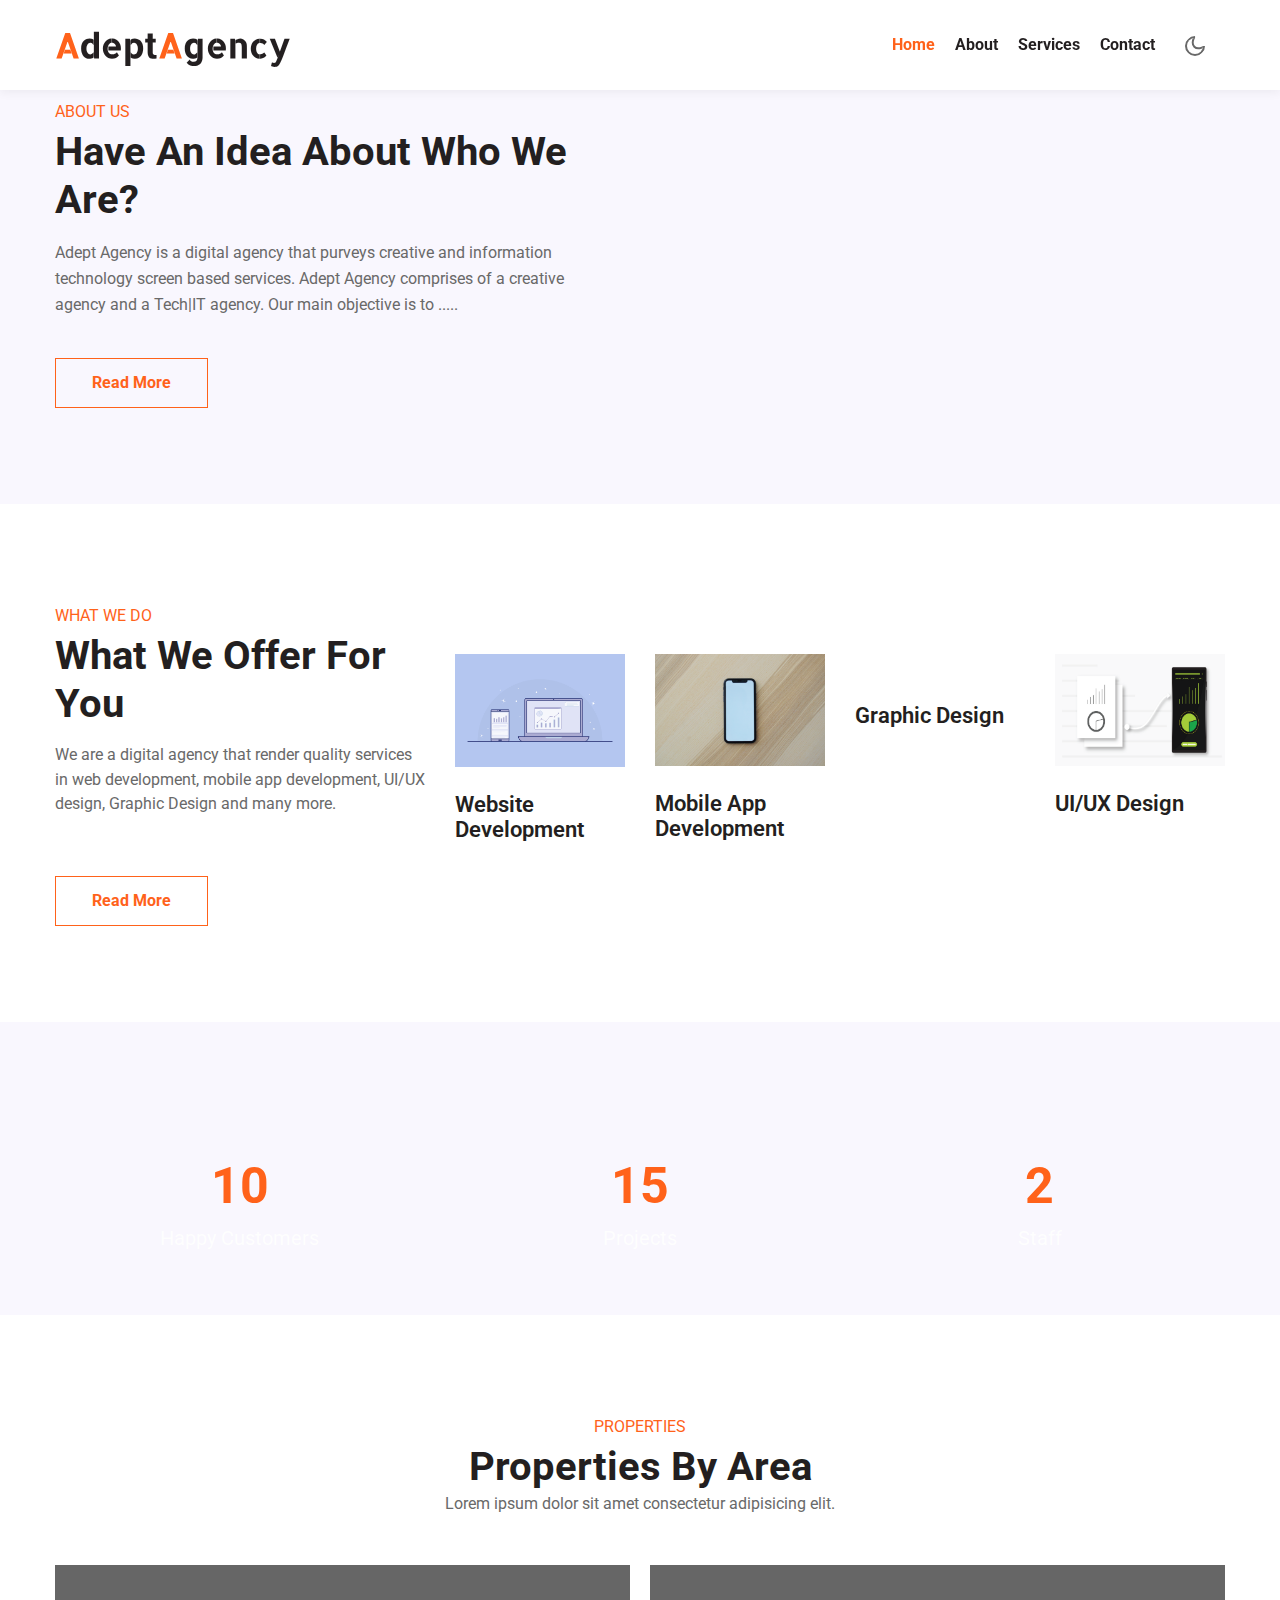
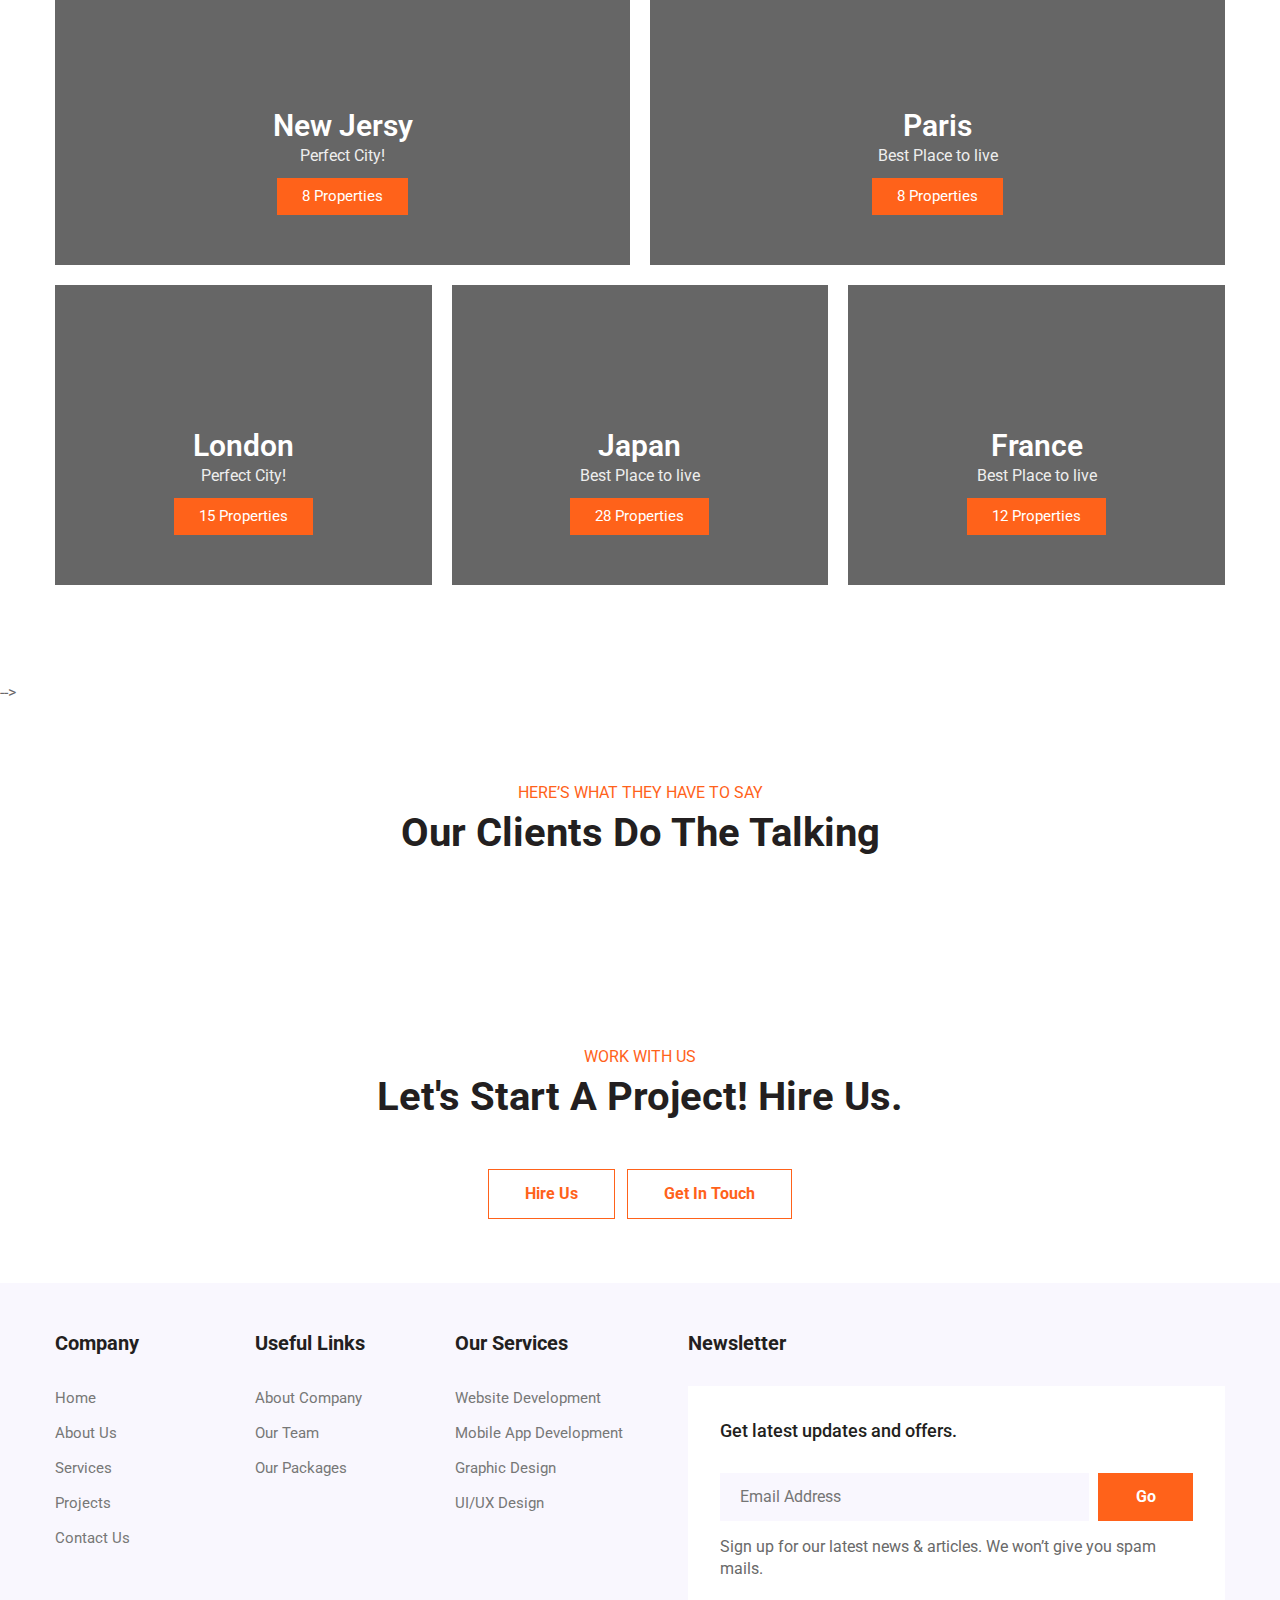
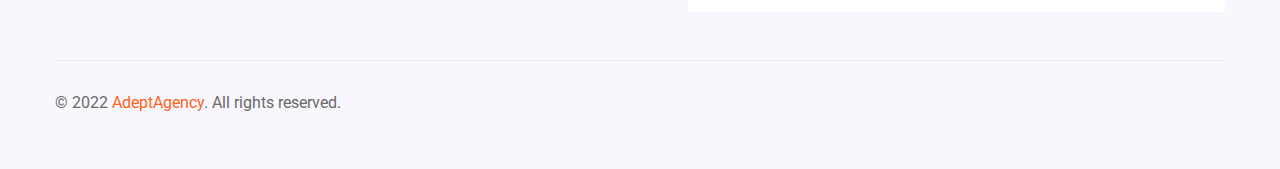
==== index.html @ 62097766 "Home page worked on" ====
<!--
Author: W3layouts
Author URL: http://w3layouts.com
-->
<!doctype html>
<html lang="en">

<head>
  <!-- Required meta tags -->
  <meta charset="utf-8">
  <meta name="viewport" content="width=device-width, initial-scale=1, shrink-to-fit=no">
  <title>Adept Agency | Home</title>
  <!-- google fonts -->
  <link href="//fonts.googleapis.com/css2?family=Roboto:wght@300;400;700&display=swap" rel="stylesheet">
  <link href="//fonts.googleapis.com/css2?family=Allerta+Stencil&display=swap" rel="stylesheet">
  <!-- google fonts -->
  <!-- Template CSS -->
  <link rel="stylesheet" href="assets/css/style-starter.css">
  <!-- Template CSS -->
  <link rel="stylesheet" href="./assets/css/custom-styles.css">
</head>

<body>
  <!--header-->
  <header id="site-header" class="fixed-top">
    <div class="container">
      <nav class="navbar navbar-expand-lg stroke">
        <h1><a class="navbar-brand mr-lg-5" href="index.html">
            <span>A</span>dept<span>A</span>gency
          </a></h1>
        <!-- if logo is image enable this   
      <a class="navbar-brand" href="#index.html">
          <img src="image-path" alt="Your logo" title="Your logo" style="height:35px;" />
      </a> -->
        <button class="navbar-toggler  collapsed bg-gradient" type="button" data-toggle="collapse"
          data-target="#navbarTogglerDemo02" aria-controls="navbarTogglerDemo02" aria-expanded="false"
          aria-label="Toggle navigation">
          <span class="navbar-toggler-icon fa icon-expand fa-bars"></span>
          <span class="navbar-toggler-icon fa icon-close fa-times"></span>
          </span>
        </button>

        <div class="collapse navbar-collapse" id="navbarTogglerDemo02">
          <ul class="navbar-nav ml-auto">
            <li class="nav-item active">
              <a class="nav-link" href="index.html">Home <span class="sr-only">(current)</span></a>
            </li>
            <li class="nav-item">
              <a class="nav-link" href="about.html">About</a>
            </li>
            <li class="nav-item">
              <a class="nav-link" href="services.html">Services</a>
            </li>

            <li class="nav-item">
              <a class="nav-link" href="contact.html">Contact</a>
            </li>
          </ul>
        </div>
        <!-- toggle switch for light and dark theme -->
        <div class="mobile-position">
          <nav class="navigation">
            <div class="theme-switch-wrapper">
              <label class="theme-switch" for="checkbox">
                <input type="checkbox" id="checkbox">
                <div class="mode-container">
                  <i class="gg-sun"></i>
                  <i class="gg-moon"></i>
                </div>
              </label>
            </div>
          </nav>
        </div>
        <!-- //toggle switch for light and dark theme -->
      </nav>
    </div>
  </header>
  <!-- //header -->
  <!-- main-slider -->
  <section class="w3l-main-slider" id="home">
    <div class="companies20-content">
      <div class="owl-one owl-carousel owl-theme">
        <div class="item">
          <li>
            <div class="slider-info banner-view bg bg2">
              <div class="banner-info">
                <div class="container">
                  <div class="banner-info-bg text-left">
                    <p>Quality Products</p>
                    <h5>Progressive spaces for a better living</h5>
                    <a href="about.html" class="btn btn-white">Read More</a>
                  </div>
                </div>
              </div>
              <div class="banhny-w3grids">
                <div class="banhny-w3grids-1">
                  <h4 class="number-b">1</h4>
                </div>
                <div class="banhny-w3grids-1">
                  <h4><a href="#" class="hnys-title">The better way to meet your business needs.</a></h4>
                </div>
              </div>
            </div>
          </li>
        </div>
        <div class="item">
          <li>
            <div class="slider-info  banner-view banner-top1 bg bg2">
              <div class="banner-info">
                <div class="container">
                  <div class="banner-info-bg text-left">
                    <p>Dream Home</p>
                    <h5>Everyone Deserves The Best Of Technology Services</h5>
                    <a href="about.html" class="btn btn-white">Read More</a>
                  </div>
                </div>
              </div>
              <div class="banhny-w3grids">
                <div class="banhny-w3grids-1">
                  <h4 class="number-b">2</h4>
                </div>
                <div class="banhny-w3grids-1">
                  <h4><a href="#" class="hnys-title">The Only Realtor You Will Ever Want.</a></h4>
                </div>
              </div>
            </div>
          </li>
        </div>
        <div class="item">
          <li>
            <div class="slider-info banner-view banner-top2 bg bg2">
              <div class="banner-info">
                <div class="container">
                  <div class="banner-info-bg text-left">
                    <p>Better living</p>
                    <h5>Progressive spaces for a better living</h5>
                    <a href="about.html" class="btn btn-white">Read More</a>
                  </div>
                </div>
              </div>
              <div class="banhny-w3grids">
                <div class="banhny-w3grids-1">
                  <h4 class="number-b">3</h4>
                </div>
                <div class="banhny-w3grids-1">
                  <h4><a href="#" class="hnys-title">Service You Deserve. People You Trust.</a></h4>
                </div>
              </div>
            </div>
          </li>
        </div>
        <div class="item">
          <li>
            <div class="slider-info banner-view banner-top3 bg bg2">
              <div class="banner-info">
                <div class="container">
                  <div class="banner-info-bg text-left">
                    <p>Dream Home</p>
                    <h5>Everyone Deserves the Opportunity of Home</h5>
                    <a href="about.html" class="btn btn-white">Read More</a>
                  </div>
                </div>
              </div>
              <div class="banhny-w3grids">
                <div class="banhny-w3grids-1">
                  <h4 class="number-b">4</h4>
                </div>
                <div class="banhny-w3grids-1">
                  <h4><a href="#" class="hnys-title">The better way to buy real estate.</a></h4>
                </div>
              </div>
            </div>
          </li>
        </div>


      </div>
      <a href="#about" scroll="scroll">
        <div class="arrow">
          <span></span>
          <span></span>
          <span></span>
        </div>
      </a>
    </div>
  </section>
  <!-- /main-slider -->
  <!--/grids-->
  <section class="w3l-grids-3 py-5" id="about">
    <div class="container py-md-5">
      <div class="row bottom-ab-grids align-items-center">
        <div class="col-lg-6 bottom-ab-left pr-lg-5">
          <h6 class="sub-title">About Us</h6>
          <h3 class="hny-title">
            Have an idea about who we are?
          </h3>
          <p class="my-3 pr-lg-4">Adept Agency is a digital agency that purveys creative and information technology screen based services. Adept Agency comprises of a creative agency and a Tech|IT agency. Our main objective is to .....</p>
          <a href="about.html" class="btn btn-style btn-secondary mt-4">Read More</a>
        </div>
        <div class="col-lg-6 bottom-ab-right mt-lg-0 mt-5">
          <img src="assets/images/about-images/about-us.jpg" class="img-fluid" alt="">
        </div>
      </div>
    </div>
  </section>
  <!--//grids-->
  <!--/services-->
  <section class="w3l-services1">
    <div id="content-with-photo4-block" class="py-5">
      <div class="container py-md-5">
        <div class="cwp4-two row">
          <div class="cwp4-text col-lg-4 mb-lg-0 mb-5">
            <h6 class="sub-title">what We Do</h6>
            <h3 class="hny-title">What We Offer for You</h3>
            <p>
              We are a digital agency that render quality services in web development, mobile app development, UI/UX design, Graphic Design and many more.
            </p>
            <a href="about.html" class="btn btn-style mt-lg-4 mt-2">Read More</a>
          </div>
          <div class="cwp4-text col-lg-8 mb-lg-0 mb-5">
            <div class="row">
              <div class="cwp4-image col-md-6 col-lg-3">
                <div class="grids4-info">
                  <a href="#"><img src="assets/images/services-images/web-dev.png" class="img-fluid" alt=""></a>
                  <div class="info-bg">
                    <h5><a href="#">Website Development</a></h5>
                  </div>
              </div>
            </div>
            <div class="cwp4-image col-md-6 col-lg-3">
              <div class="grids4-info">
                <a href="#"><img src="assets/images/services-images/mobile-app.jpg" class="img-fluid" alt=""></a>
                <div class="info-bg">
                  <h5><a href="#">Mobile App Development</a></h5>
                </div>
              </div>
            </div>

            <div class="cwp4-image col-md-6 col-lg-3">
              <div class="grids4-info">
                <a href="#"><img src="assets/images/services-images/graphic-desgn.jpg" class="img-fluid" alt=""></a>
                <div class="info-bg">
                  <h5><a href="#">Graphic Design</a></h5>
                </div>
            </div>
            </div>
            <div class="cwp4-image col-md-6 col-lg-3">
              <div class="grids4-info">
                <a href="#"><img src="assets/images/services-images/ui-ux.png" class="img-fluid" alt=""></a>
                <div class="info-bg">
                  <h5><a href="#">UI/UX Design</a></h5>
                </div>
              </div>
            </div>
            </div>
          </div>
        </div>
      </div>
    </div>
  </section>
  <!--//services-->
    <!-- stats -->
    <section class="w3l-stats py-5 container-bg" id="stats">
      <div class="gallery-inner container py-lg-0 py-3">
        <div class="row">
          <div class="col-xs-12 col-sm-4 my-3 stats_info counter_grid text-center">
            <span class="fa fa-smile-o"></span>
            <p class="counter">10</p>
            <h4 style="color: #fff;">Happy Customers</h4>
          </div>
          <a href="projects.html" class="col-xs-12 col-sm-4 my-3 stats_info counter_grid1 text-center" style="display: block;">
            <span class="fa fa-database"></span>
            <p class="counter">15</p>
            <h4 style="color: #fff;">Projects</h4>
          </a>
          <a href="#team" class="col-xs-12 col-sm-4 my-3 stats_info counter_grid text-center staff-link">
            <span class="fa fa-users"></span>
            <p class="counter">2</p>
            <h4 style="color: #fff;">Staff</h4>
          </a>
        </div>
      </div>
    </section>
    <!-- //stats -->

  <!--/grids2-->
  <section class="w3l-how-grids-3 py-5" id="how">
    <div class="container py-md-5">
      <div class="w3l-header mb-md-5 mb-4 text-center">
        <h6 class="sub-title">Properties</h6>
        <h3 class="hny-title">Properties By Area</h3>
        <p class="">Lorem ipsum dolor sit amet consectetur adipisicing elit.</p>
      </div>
      <div class="d-grid grid-col-2 grid-element-9">
        <div class="left-grid-ele-9 grid-bg1">
          <div class="sub-wid-grid-9">
            <h4 class="text-grid-9"><a href="#">New Jersy</a></h4>
            <p class="sub-para">Perfect City!</p>
            <span>8 properties</span>
          </div>
        </div>
        <div class="left-grid-ele-9 grid-bg2">
          <div class="sub-wid-grid-9">
            <h4 class="text-grid-9"><a href="#">Paris</a></h4>
            <p class="sub-para">Best Place to live</p>
            <span>8 properties</span>
          </div>
        </div>
      </div>
      <div class="d-grid grid-col-3 grid-element-9 margin-top">
        <div class="left-grid-ele-9 grid-bg3">
          <div class="sub-wid-grid-9">
            <h4 class="text-grid-9"><a href="#">London</a></h4>
            <p class="sub-para">Perfect City!</p>
            <span>15 properties</span>
          </div>
        </div>
        <div class="left-grid-ele-9 grid-bg4">
          <div class="sub-wid-grid-9">
            <h4 class="text-grid-9"><a href="#">Japan</a></h4>
            <p class="sub-para">Best Place to live</p>
            <span>28 properties</span>
          </div>
        </div>
        <div class="left-grid-ele-9 grid-bg5">
          <div class="sub-wid-grid-9">
            <h4 class="text-grid-9"><a href="#">France</a></h4>
            <p class="sub-para">Best Place to live</p>
            <span>12 properties</span>
          </div>
        </div>
      </div>
    </div>
  </section> -->
  <!--//grids2-->

  <!-- testimonials -->
  <section class="w3l-clients" id="clients">
    <!-- /grids -->
    <div class="cusrtomer-layout py-5">
      <div class="container py-lg-4 py-md-3 pb-lg-0">
        <div class="heading text-center mx-auto">
          <h6 class="sub-title text-center">Here’s what they have to say</h6>
          <h3 class="hny-title mb-md-5 mb-4">our clients do the talking</h3>
        </div>
        <!-- /grids -->
        <div class="testimonial-width mt-5">
          <div id="owl-demo1" class="owl-two owl-carousel owl-theme">
            <div class="item">
              <div class="testimonial-content">
                <div class="testimonial">
                  <blockquote>
                    <span class="fa fa-quote-left" aria-hidden="true"></span>
                    Lorem ipsum dolor sit amet consectetur adipisicing elit. Velit beatae integer sit amet .Nulla ex nunc, interdum nec egestas nec, dapibus ac mauris. Vivamus id tempor nisl.
                  </blockquote>
                  <div class="testi-des">
                    <div class="test-img"><img src="assets/images/avatar.png" class="img-fluid" alt="client-img">
                    </div>
                    <div class="peopl align-self">
                      <h3>Michael Gyesie</h3>
                      <p class="indentity">London, UK</p>
                    </div>
                  </div>
                </div>
              </div>
            </div>
            <div class="item">
              <div class="testimonial-content">
                <div class="testimonial">
                  <blockquote>
                    <span class="fa fa-quote-left" aria-hidden="true"></span>
                    Lorem ipsum dolor sit amet consectetur adipisicing elit. Velit beatae integer sit amet .Nulla ex nunc, interdum nec egestas nec, dapibus ac mauris. Vivamus id tempor nisl.
                  </blockquote>
                  <div class="testi-des">
                    <div class="test-img"><img src="assets/images/avatar.png" class="img-fluid" alt="client-img">
                    </div>
                    <div class="peopl align-self">
                      <h3>Helina Plantain</h3>
                      <p class="indentity">Takoradi</p>
                    </div>
                  </div>
                </div>
              </div>
            </div>
            <div class="item">
              <div class="testimonial-content">
                <div class="testimonial">
                  <blockquote>
                    <span class="fa fa-quote-left" aria-hidden="true"></span>
                    Lorem ipsum dolor sit amet consectetur adipisicing elit. Velit beatae integer sit amet .Nulla ex nunc, interdum nec egestas nec, dapibus ac mauris. Vivamus id tempor nisl.
                  </blockquote>
                  <div class="testi-des">
                    <div class="test-img"><img src="assets/images/avatar.png" class="img-fluid" alt="client-img">
                    </div>
                    <div class="peopl align-self">
                      <h3>Semi Conductors</h3>
                      <p class="indentity">Somewhere</p>
                    </div>
                  </div>
                </div>
              </div>
            </div>
            <div class="item">
              <div class="testimonial-content">
                <div class="testimonial">
                  <blockquote>
                    <span class="fa fa-quote-left" aria-hidden="true"></span>
                    Lorem ipsum dolor sit amet consectetur adipisicing elit. Velit beatae integer sit amet .Nulla ex nunc, interdum nec egestas nec, dapibus ac mauris. Vivamus id tempor nisl.
                  </blockquote>
                  <div class="testi-des">
                    <div class="test-img"><img src="assets/images/avatar.png" class="img-fluid" alt="client-img">
                    </div>
                    <div class="peopl align-self">
                      <h3>T-Blaze</h3>
                      <p class="indentity">Accra</p>
                    </div>
                  </div>
                </div>
              </div>
            </div>
            <div class="item">
              <div class="testimonial-content">
                <div class="testimonial">
                  <blockquote>
                    <span class="fa fa-quote-left" aria-hidden="true"></span>
                    Lorem ipsum dolor sit amet consectetur adipisicing elit. Velit beatae integer sit amet .Nulla ex nunc, interdum nec egestas nec, dapibus ac mauris. Vivamus id tempor nisl.
                  </blockquote>
                  <div class="testi-des">
                    <div class="test-img"><img src="assets/images/avatar.png" class="img-fluid" alt="client-img">
                    </div>
                    <div class="peopl align-self">
                      <h3>Francis Owusu</h3>
                      <p class="indentity">Takoradi</p>
                    </div>
                  </div>
                </div>
              </div>
            </div>
            <div class="item">
              <div class="testimonial-content">
                <div class="testimonial">
                  <blockquote>
                    <span class="fa fa-quote-left" aria-hidden="true"></span>
                    Lorem ipsum dolor sit amet consectetur adipisicing elit. Velit beatae integer sit amet .Nulla ex nunc, interdum nec egestas nec, dapibus ac mauris. Vivamus id tempor nisl.
                  </blockquote>
                  <div class="testi-des">
                    <div class="test-img"><img src="assets/images/avatar.png" class="img-fluid" alt="client-img">
                    </div>
                    <div class="peopl align-self">
                      <h3>Jeffery Obeng</h3>
                      <p class="indentity">Kumasi</p>
                    </div>
                  </div>
                </div>
              </div>
            </div>

          </div>
        </div>
      </div>
      <!-- /grids -->
    </div>
    <!-- //grids -->
  </section>
  <!-- //testimonials -->

  <!--/get -->
  <section class="w3l-grid-quote text-center py-5">
    <div class="container py-3">
      <h6 class="sub-title text-center">Work With Us</h6>
      <h3 class="hny-title mb-md-5 mb-4">Let's start a Project! Hire Us.</h3>
      <a href="contact.html" class="btn btn-style btn-primary mr-2">Hire Us</a>
      <a href="contact.html" class="btn btn-style btn-outline-primary">Get in touch</a>
    </div>
  </section>
  <!--//get -->
  <!--/w3l-footer-29-main-->
  <footer>
    <!-- footer -->
    <section class="w3l-footer">
      <div class="w3l-footer-16-main py-5">
        <div class="container">
          <div class="row">
            <div class="col-lg-6 column">
              <div class="row">
                <div class="col-md-4 column">
                  <h3>Company</h3>
                  <ul class="footer-gd-16">
                    <li><a href="index.html">Home</a></li>
                    <li><a href="about.html">About Us</a></li>
                    <li><a href="services.html">Services</a></li>
                    <li><a href="projects.html">Projects</a></li>
                    <li><a href="contact.html">Contact Us</a></li>
                  </ul>
                </div>
                <div class="col-md-4 column mt-md-0 mt-4">
                  <h3>Useful Links</h3>
                  <ul class="footer-gd-16">
                    <li><a href="about.html">About Company</a></li>
                    <li><a href="about.html">Our Team</a></li>
                    <li><a href="services.html">Our Packages</a></li>
                  </ul>
                </div>
                <div class="col-md-4 column mt-md-0 mt-4">
                  <h3>Our Services</h3>
                  <ul class="footer-gd-16">
                    <li><a href="services.html">Website Development</a></li>
                    <li><a href="services.html">Mobile App Development</a></li>
                    <li><a href="services.html">Graphic Design</a></li>
                    <li><a href="services.html">UI/UX Design</a></li>
                  </ul>
                </div>
              </div>
            </div>
            <div class="col-lg-6 col-md-12 column pl-lg-5 column4 mt-lg-0 mt-5">
              <h3>Newsletter </h3>
              <div class="end-column">
                <h4>Get latest updates and offers.</h4>
                <form action="#" class="subscribe" method="post">
                  <input type="email" name="email" placeholder="Email Address" required="">
                  <button type="submit">Go</button>
                </form>
                <p>Sign up for our latest news & articles. We won’t give you spam mails.</p>
              </div>
            </div>
          </div>
          <div class="d-flex below-section justify-content-between align-items-center pt-4 mt-5">
            <div class="columns text-lg-left text-center">
              <p>&copy; 2022 <a href="index.html" style="color: var(--primary-color);">AdeptAgency</a>. All rights reserved. 
              </p>
            </div>
            <div class="columns-2 mt-lg-0 mt-3">
              <ul class="social">
                <li><a href="#facebook"><span class="fa fa-facebook" aria-hidden="true"></span></a>
                </li>
                <li><a href="#linkedin"><span class="fa fa-linkedin" aria-hidden="true"></span></a>
                </li>
                <li><a href="#twitter"><span class="fa fa-twitter" aria-hidden="true"></span></a>
                </li>
                <li><a href="#google"><span class="fa fa-instagram" style="font-weight: bolder;" aria-hidden="true"></span></a>
                </li>
                <li><a href="#github"><span class="fa fa-whatsapp" style="font-weight: bolder;" aria-hidden="true"></span></a>
                </li>
              </ul>
            </div>
          </div>
        </div>
      </div>

      <!-- move top -->
      <button onclick="topFunction()" id="movetop" title="Go to top">
        <span class="fa fa-angle-up"></span>
      </button>
      <script>
        // When the user scrolls down 20px from the top of the document, show the button
        window.onscroll = function () {
          scrollFunction()
        };

        function scrollFunction() {
          if (document.body.scrollTop > 20 || document.documentElement.scrollTop > 20) {
            document.getElementById("movetop").style.display = "block";
          } else {
            document.getElementById("movetop").style.display = "none";
          }
        }

        // When the user clicks on the button, scroll to the top of the document
        function topFunction() {
          document.body.scrollTop = 0;
          document.documentElement.scrollTop = 0;
        }
      </script>
      <!-- //move top -->
      <script>
        $(function () {
          $('.navbar-toggler').click(function () {
            $('body').toggleClass('noscroll');
          })
        });
      </script>
    </section>
    <!-- //footer -->
  </footer>
  <!--//w3l-footer-29-main-->
  <!-- Template JavaScript -->
  <script src="assets/js/jquery-3.3.1.min.js"></script>
  <script src="assets/js/theme-change.js"></script>
  <script src="assets/js/owl.carousel.js"></script>
  <!-- script for banner slider-->
  <script>
    $(document).ready(function () {
      $('.owl-one').owlCarousel({
        loop: true,
        margin: 0,
        nav: false,
        responsiveClass: true,
        autoplay: true,
        autoplayTimeout: 5000,
        autoplaySpeed: 1000,
        autoplayHoverPause: false,
        responsive: {
          0: {
            items: 1,
            nav: false
          },
          480: {
            items: 1,
            nav: false
          },
          667: {
            items: 1,
            nav: true
          },
          1000: {
            items: 1,
            nav: true
          }
        }
      })
    })
  </script>
  <!-- //script -->
  <!-- script for tesimonials carousel slider -->
  <script>
    $(document).ready(function () {
      $("#owl-demo1").owlCarousel({
        loop: true,
        margin: 20,
        nav: false,
        responsiveClass: true,
        responsive: {
          0: {
            items: 1,
            nav: false
          },
          736: {
            items: 2,
            nav: false
          },
          1000: {
            items:2,
            nav: false,
            loop: true
          }
        }
      })
    })
  </script>
  <!-- //script for tesimonials carousel slider -->

  <!-- video popup -->
  <script src="assets/js/jquery.magnific-popup.min.js"></script>
  <script>
    $(document).ready(function () {
      $('.popup-with-zoom-anim').magnificPopup({
        type: 'inline',

        fixedContentPos: false,
        fixedBgPos: true,

        overflowY: 'auto',

        closeBtnInside: true,
        preloader: false,

        midClick: true,
        removalDelay: 300,
        mainClass: 'my-mfp-zoom-in'
      });

      $('.popup-with-move-anim').magnificPopup({
        type: 'inline',

        fixedContentPos: false,
        fixedBgPos: true,

        overflowY: 'auto',

        closeBtnInside: true,
        preloader: false,

        midClick: true,
        removalDelay: 300,
        mainClass: 'my-mfp-slide-bottom'
      });
    });
  </script>
  <!-- //video popup -->
  <!-- stats number counter-->
  <script src="assets/js/jquery.waypoints.min.js"></script>
  <script src="assets/js/jquery.countup.js"></script>
  <script>
    $('.counter').countUp();
  </script>
  <!-- //stats number counter -->
  <!--/MENU-JS-->
  <script>
    $(window).on("scroll", function () {
      var scroll = $(window).scrollTop();

      if (scroll >= 80) {
        $("#site-header").addClass("nav-fixed");
      } else {
        $("#site-header").removeClass("nav-fixed");
      }
    });

    //Main navigation Active Class Add Remove
    $(".navbar-toggler").on("click", function () {
      $("header").toggleClass("active");
    });
    $(document).on("ready", function () {
      if ($(window).width() > 991) {
        $("header").removeClass("active");
      }
      $(window).on("resize", function () {
        if ($(window).width() > 991) {
          $("header").removeClass("active");
        }
      });
    });
  </script>
  <!--//MENU-JS-->

  <script src="assets/js/bootstrap.min.js"></script>

</body>

</html>
---- assets/css/style-starter.css ----
/*--
Author: W3layouts
Author URL: http://w3layouts.com
--*/
@charset "UTF-8";

/*!
 * Bootstrap v4.4.1 (https://getbootstrap.com/)
 * Copyright 2011-2019 The Bootstrap Authors
 * Copyright 2011-2019 Twitter, Inc.
 * Licensed under MIT (https://github.com/twbs/bootstrap/blob/master/LICENSE)
 */
:root {
  --blue: #007bff;
  --indigo: #6610f2;
  --purple: #6f42c1;
  --pink: #e83e8c;
  --red: #dc3545;
  --orange: #fd7e14;
  --yellow: #ffc107;
  --green: #28a745;
  --teal: #20c997;
  --cyan: #17a2b8;
  --white: #fff;
  --gray: #6c757d;
  --gray-dark: #343a40;
  --primary: #011627;
  --secondary: #1fa12e;
  --success: #28a745;
  --info: #17a2b8;
  --warning: #ffc107;
  --danger: #dc3545;
  --light: #f8f9fa;
  --dark: #343a40;
  --breakpoint-xs: 0;
  --breakpoint-sm: 576px;
  --breakpoint-md: 768px;
  --breakpoint-lg: 992px;
  --breakpoint-xl: 1200px;
  --font-family-sans-serif: -apple-system, BlinkMacSystemFont, "Segoe UI",
    Roboto, "Helvetica Neue", Arial, "Noto Sans", sans-serif,
    "Apple Color Emoji", "Segoe UI Emoji", "Segoe UI Symbol", "Noto Color Emoji";
  --font-family-monospace: SFMono-Regular, Menlo, Monaco, Consolas,
    "Liberation Mono", "Courier New", monospace;
}

*,
*::before,
*::after {
  box-sizing: border-box;
}

html {
  font-family: "Roboto", sans-serif;
  line-height: 1.15;
  -webkit-text-size-adjust: 100%;
  -webkit-tap-highlight-color: rgba(0, 0, 0, 0);
}

article,
aside,
figcaption,
figure,
footer,
header,
hgroup,
main,
nav,
section {
  display: block;
}

body {
  margin: 0;
  font-family: -apple-system, BlinkMacSystemFont, "Segoe UI", Roboto,
    "Helvetica Neue", Arial, "Noto Sans", sans-serif, "Apple Color Emoji",
    "Segoe UI Emoji", "Segoe UI Symbol", "Noto Color Emoji";
  font-size: 1rem;
  font-weight: 400;
  line-height: 1.5;
  color: #212529;
  text-align: left;
  background-color: #fff;
}

[tabindex="-1"]:focus:not(:focus-visible) {
  outline: 0 !important;
}

hr {
  box-sizing: content-box;
  height: 0;
  overflow: visible;
}

h1,
h2,
h3,
h4,
h5,
h6 {
  margin-top: 0;
  margin-bottom: 0.5rem;
}

p {
  margin-top: 0;
  margin-bottom: 1rem;
}

abbr[title],
abbr[data-original-title] {
  text-decoration: underline;
  -webkit-text-decoration: underline dotted;
  text-decoration: underline dotted;
  cursor: help;
  border-bottom: 0;
  -webkit-text-decoration-skip-ink: none;
  text-decoration-skip-ink: none;
}

address {
  margin-bottom: 1rem;
  font-style: normal;
  line-height: inherit;
}

ol,
ul,
dl {
  margin-top: 0;
  margin-bottom: 1rem;
}

ol ol,
ul ul,
ol ul,
ul ol {
  margin-bottom: 0;
}

dt {
  font-weight: 700;
}

dd {
  margin-bottom: 0.5rem;
  margin-left: 0;
}

blockquote {
  margin: 0 0 1rem;
}

b,
strong {
  font-weight: bolder;
}

small {
  font-size: 80%;
}

sub,
sup {
  position: relative;
  font-size: 75%;
  line-height: 0;
  vertical-align: baseline;
}

sub {
  bottom: -0.25em;
}

sup {
  top: -0.5em;
}

a {
  color: #011627;
  text-decoration: none;
  background-color: transparent;
}

a:hover {
  color: #011627;
  text-decoration: underline;
}

a:not([href]) {
  color: inherit;
  text-decoration: none;
}

a:not([href]):hover {
  color: inherit;
  text-decoration: none;
}

pre,
code,
kbd,
samp {
  font-family: SFMono-Regular, Menlo, Monaco, Consolas, "Liberation Mono",
    "Courier New", monospace;
  font-size: 1em;
}

pre {
  margin-top: 0;
  margin-bottom: 1rem;
  overflow: auto;
}

figure {
  margin: 0 0 1rem;
}

img {
  vertical-align: middle;
  border-style: none;
}

svg {
  overflow: hidden;
  vertical-align: middle;
}

table {
  border-collapse: collapse;
}

caption {
  padding-top: 0.75rem;
  padding-bottom: 0.75rem;
  color: #6c757d;
  text-align: left;
  caption-side: bottom;
}

th {
  text-align: inherit;
}

label {
  display: inline-block;
  margin-bottom: 0.5rem;
}

button {
  border-radius: 0;
}

button:focus {
  outline: 1px dotted;
  outline: 5px auto -webkit-focus-ring-color;
}

input,
button,
select,
optgroup,
textarea {
  margin: 0;
  font-family: "Roboto", sans-serif;
  font-size: inherit;
  line-height: inherit;
}

button,
input {
  overflow: visible;
}

button,
select {
  text-transform: none;
}

select {
  word-wrap: normal;
}

button,
[type="button"],
[type="reset"],
[type="submit"] {
  -webkit-appearance: button;
}

button:not(:disabled),
[type="button"]:not(:disabled),
[type="reset"]:not(:disabled),
[type="submit"]:not(:disabled) {
  cursor: pointer;
}

button::-moz-focus-inner,
[type="button"]::-moz-focus-inner,
[type="reset"]::-moz-focus-inner,
[type="submit"]::-moz-focus-inner {
  padding: 0;
  border-style: none;
}

input[type="radio"],
input[type="checkbox"] {
  box-sizing: border-box;
  padding: 0;
}

input[type="date"],
input[type="time"],
input[type="datetime-local"],
input[type="month"] {
  -webkit-appearance: listbox;
}

textarea {
  overflow: auto;
  resize: vertical;
}

fieldset {
  min-width: 0;
  padding: 0;
  margin: 0;
  border: 0;
}

legend {
  display: block;
  width: 100%;
  max-width: 100%;
  padding: 0;
  margin-bottom: 0.5rem;
  font-size: 1.5rem;
  line-height: inherit;
  color: inherit;
  white-space: normal;
}

@media (max-width: 1200px) {
  legend {
    font-size: calc(1.275rem + 0.3vw);
  }
}

progress {
  vertical-align: baseline;
}

[type="number"]::-webkit-inner-spin-button,
[type="number"]::-webkit-outer-spin-button {
  height: auto;
}

[type="search"] {
  outline-offset: -2px;
  -webkit-appearance: none;
}

[type="search"]::-webkit-search-decoration {
  -webkit-appearance: none;
}

::-webkit-file-upload-button {
  font: inherit;
  -webkit-appearance: button;
}

output {
  display: inline-block;
}

summary {
  display: list-item;
  cursor: pointer;
}

template {
  display: none;
}

[hidden] {
  display: none !important;
}

h1,
h2,
h3,
h4,
h5,
h6,
.h1,
.h2,
.h3,
.h4,
.h5,
.h6 {
  margin-bottom: 0.5rem;
  font-weight: 500;
  line-height: 1.2;
}

h1,
.h1 {
  font-size: 2.5rem;
}

@media (max-width: 1200px) {
  h1,
  .h1 {
    font-size: calc(1.375rem + 1.5vw);
  }
}

h2,
.h2 {
  font-size: 2rem;
}

@media (max-width: 1200px) {
  h2,
  .h2 {
    font-size: calc(1.325rem + 0.9vw);
  }
}

h3,
.h3 {
  font-size: 1.75rem;
}

@media (max-width: 1200px) {
  h3,
  .h3 {
    font-size: calc(1.3rem + 0.6vw);
  }
}

h4,
.h4 {
  font-size: 1.5rem;
}

@media (max-width: 1200px) {
  h4,
  .h4 {
    font-size: calc(1.275rem + 0.3vw);
  }
}

h5,
.h5 {
  font-size: 1.25rem;
}

h6,
.h6 {
  font-size: 1rem;
}

.lead {
  font-size: 1.25rem;
  font-weight: 300;
}

.display-1 {
  font-size: 6rem;
  font-weight: 300;
  line-height: 1.2;
}

@media (max-width: 1200px) {
  .display-1 {
    font-size: calc(1.725rem + 5.7vw);
  }
}

.display-2 {
  font-size: 5.5rem;
  font-weight: 300;
  line-height: 1.2;
}

@media (max-width: 1200px) {
  .display-2 {
    font-size: calc(1.675rem + 5.1vw);
  }
}

.display-3 {
  font-size: 4.5rem;
  font-weight: 300;
  line-height: 1.2;
}

@media (max-width: 1200px) {
  .display-3 {
    font-size: calc(1.575rem + 3.9vw);
  }
}

.display-4 {
  font-size: 3.5rem;
  font-weight: 300;
  line-height: 1.2;
}

@media (max-width: 1200px) {
  .display-4 {
    font-size: calc(1.475rem + 2.7vw);
  }
}

hr {
  margin-top: 1rem;
  margin-bottom: 1rem;
  border: 0;
  border-top: 1px solid rgba(0, 0, 0, 0.1);
}

small,
.small {
  font-size: 80%;
  font-weight: 400;
}

mark,
.mark {
  padding: 0.2em;
  background-color: #fcf8e3;
}

.list-unstyled {
  padding-left: 0;
  list-style: none;
}

.list-inline {
  padding-left: 0;
  list-style: none;
}

.list-inline-item {
  display: inline-block;
}

.list-inline-item:not(:last-child) {
  margin-right: 0.5rem;
}

.initialism {
  font-size: 90%;
  text-transform: uppercase;
}

.blockquote {
  margin-bottom: 1rem;
  font-size: 1.25rem;
}

.blockquote-footer {
  display: block;
  font-size: 80%;
  color: var(--font-color);
  font-weight: 500;
}

.blockquote-footer::before {
  content: "\2014\00A0";
}

.img-fluid {
  max-width: 100%;
  height: auto;
}

.img-thumbnail {
  padding: 0.25rem;
  background-color: #fff;
  border: 1px solid #dee2e6;
  border-radius: 0.25rem;
  max-width: 100%;
  height: auto;
}

.figure {
  display: inline-block;
}

.figure-img {
  margin-bottom: 0.5rem;
  line-height: 1;
}

.figure-caption {
  font-size: 90%;
  color: #6c757d;
}

code {
  font-size: 87.5%;
  color: #e83e8c;
  word-wrap: break-word;
}

a > code {
  color: inherit;
}

kbd {
  padding: 0.2rem 0.4rem;
  font-size: 87.5%;
  color: #fff;
  background-color: #212529;
  border-radius: 0.2rem;
}

kbd kbd {
  padding: 0;
  font-size: 100%;
  font-weight: 700;
}

pre {
  display: block;
  font-size: 87.5%;
  color: #212529;
}

pre code {
  font-size: inherit;
  color: inherit;
  word-break: normal;
}

.pre-scrollable {
  max-height: 340px;
  overflow-y: scroll;
}

.container {
  width: 100%;
  padding-right: 15px;
  padding-left: 15px;
  margin-right: auto;
  margin-left: auto;
}

@media (min-width: 576px) {
  .container {
    max-width: 540px;
  }
}

@media (min-width: 768px) {
  .container {
    max-width: 720px;
  }
}

@media (min-width: 992px) {
  .container {
    max-width: 960px;
  }
}

@media (min-width: 1200px) {
  .container {
    max-width: 1140px;
  }
}

.container-fluid,
.container-sm,
.container-md,
.container-lg,
.container-xl {
  width: 100%;
  padding-right: 15px;
  padding-left: 15px;
  margin-right: auto;
  margin-left: auto;
}

@media (min-width: 576px) {
  .container,
  .container-sm {
    max-width: 540px;
  }
}

@media (min-width: 768px) {
  .container,
  .container-sm,
  .container-md {
    max-width: 720px;
  }
}

@media (min-width: 992px) {
  .container,
  .container-sm,
  .container-md,
  .container-lg {
    max-width: 960px;
  }
}

@media (min-width: 1200px) {
  .container,
  .container-sm,
  .container-md,
  .container-lg,
  .container-xl {
    max-width: 1140px;
  }
}

.row {
  display: flex;
  flex-wrap: wrap;
  margin-right: -15px;
  margin-left: -15px;
}

.no-gutters {
  margin-right: 0;
  margin-left: 0;
}

.no-gutters > .col,
.no-gutters > [class*="col-"] {
  padding-right: 0;
  padding-left: 0;
}

.col-1,
.col-2,
.col-3,
.col-4,
.col-5,
.col-6,
.col-7,
.col-8,
.col-9,
.col-10,
.col-11,
.col-12,
.col,
.col-auto,
.col-sm-1,
.col-sm-2,
.col-sm-3,
.col-sm-4,
.col-sm-5,
.col-sm-6,
.col-sm-7,
.col-sm-8,
.col-sm-9,
.col-sm-10,
.col-sm-11,
.col-sm-12,
.col-sm,
.col-sm-auto,
.col-md-1,
.col-md-2,
.col-md-3,
.col-md-4,
.col-md-5,
.col-md-6,
.col-md-7,
.col-md-8,
.col-md-9,
.col-md-10,
.col-md-11,
.col-md-12,
.col-md,
.col-md-auto,
.col-lg-1,
.col-lg-2,
.col-lg-3,
.col-lg-4,
.col-lg-5,
.col-lg-6,
.col-lg-7,
.col-lg-8,
.col-lg-9,
.col-lg-10,
.col-lg-11,
.col-lg-12,
.col-lg,
.col-lg-auto,
.col-xl-1,
.col-xl-2,
.col-xl-3,
.col-xl-4,
.col-xl-5,
.col-xl-6,
.col-xl-7,
.col-xl-8,
.col-xl-9,
.col-xl-10,
.col-xl-11,
.col-xl-12,
.col-xl,
.col-xl-auto {
  position: relative;
  width: 100%;
  padding-right: 15px;
  padding-left: 15px;
}

.col {
  flex-basis: 0;
  flex-grow: 1;
  max-width: 100%;
}

.row-cols-1 > * {
  flex: 0 0 100%;
  max-width: 100%;
}

.row-cols-2 > * {
  flex: 0 0 50%;
  max-width: 50%;
}

.row-cols-3 > * {
  flex: 0 0 33.33333%;
  max-width: 33.33333%;
}

.row-cols-4 > * {
  flex: 0 0 25%;
  max-width: 25%;
}

.row-cols-5 > * {
  flex: 0 0 20%;
  max-width: 20%;
}

.row-cols-6 > * {
  flex: 0 0 16.66667%;
  max-width: 16.66667%;
}

.col-auto {
  flex: 0 0 auto;
  width: auto;
  max-width: 100%;
}

.col-1 {
  flex: 0 0 8.33333%;
  max-width: 8.33333%;
}

.col-2 {
  flex: 0 0 16.66667%;
  max-width: 16.66667%;
}

.col-3 {
  flex: 0 0 25%;
  max-width: 25%;
}

.col-4 {
  flex: 0 0 33.33333%;
  max-width: 33.33333%;
}

.col-5 {
  flex: 0 0 41.66667%;
  max-width: 41.66667%;
}

.col-6 {
  flex: 0 0 50%;
  max-width: 50%;
}

.col-7 {
  flex: 0 0 58.33333%;
  max-width: 58.33333%;
}

.col-8 {
  flex: 0 0 66.66667%;
  max-width: 66.66667%;
}

.col-9 {
  flex: 0 0 75%;
  max-width: 75%;
}

.col-10 {
  flex: 0 0 83.33333%;
  max-width: 83.33333%;
}

.col-11 {
  flex: 0 0 91.66667%;
  max-width: 91.66667%;
}

.col-12 {
  flex: 0 0 100%;
  max-width: 100%;
}

.order-first {
  order: -1;
}

.order-last {
  order: 13;
}

.order-0 {
  order: 0;
}

.order-1 {
  order: 1;
}

.order-2 {
  order: 2;
}

.order-3 {
  order: 3;
}

.order-4 {
  order: 4;
}

.order-5 {
  order: 5;
}

.order-6 {
  order: 6;
}

.order-7 {
  order: 7;
}

.order-8 {
  order: 8;
}

.order-9 {
  order: 9;
}

.order-10 {
  order: 10;
}

.order-11 {
  order: 11;
}

.order-12 {
  order: 12;
}

.offset-1 {
  margin-left: 8.33333%;
}

.offset-2 {
  margin-left: 16.66667%;
}

.offset-3 {
  margin-left: 25%;
}

.offset-4 {
  margin-left: 33.33333%;
}

.offset-5 {
  margin-left: 41.66667%;
}

.offset-6 {
  margin-left: 50%;
}

.offset-7 {
  margin-left: 58.33333%;
}

.offset-8 {
  margin-left: 66.66667%;
}

.offset-9 {
  margin-left: 75%;
}

.offset-10 {
  margin-left: 83.33333%;
}

.offset-11 {
  margin-left: 91.66667%;
}

@media (min-width: 576px) {
  .col-sm {
    flex-basis: 0;
    flex-grow: 1;
    max-width: 100%;
  }

  .row-cols-sm-1 > * {
    flex: 0 0 100%;
    max-width: 100%;
  }

  .row-cols-sm-2 > * {
    flex: 0 0 50%;
    max-width: 50%;
  }

  .row-cols-sm-3 > * {
    flex: 0 0 33.33333%;
    max-width: 33.33333%;
  }

  .row-cols-sm-4 > * {
    flex: 0 0 25%;
    max-width: 25%;
  }

  .row-cols-sm-5 > * {
    flex: 0 0 20%;
    max-width: 20%;
  }

  .row-cols-sm-6 > * {
    flex: 0 0 16.66667%;
    max-width: 16.66667%;
  }

  .col-sm-auto {
    flex: 0 0 auto;
    width: auto;
    max-width: 100%;
  }

  .col-sm-1 {
    flex: 0 0 8.33333%;
    max-width: 8.33333%;
  }

  .col-sm-2 {
    flex: 0 0 16.66667%;
    max-width: 16.66667%;
  }

  .col-sm-3 {
    flex: 0 0 25%;
    max-width: 25%;
  }

  .col-sm-4 {
    flex: 0 0 33.33333%;
    max-width: 33.33333%;
  }

  .col-sm-5 {
    flex: 0 0 41.66667%;
    max-width: 41.66667%;
  }

  .col-sm-6 {
    flex: 0 0 50%;
    max-width: 50%;
  }

  .col-sm-7 {
    flex: 0 0 58.33333%;
    max-width: 58.33333%;
  }

  .col-sm-8 {
    flex: 0 0 66.66667%;
    max-width: 66.66667%;
  }

  .col-sm-9 {
    flex: 0 0 75%;
    max-width: 75%;
  }

  .col-sm-10 {
    flex: 0 0 83.33333%;
    max-width: 83.33333%;
  }

  .col-sm-11 {
    flex: 0 0 91.66667%;
    max-width: 91.66667%;
  }

  .col-sm-12 {
    flex: 0 0 100%;
    max-width: 100%;
  }

  .order-sm-first {
    order: -1;
  }

  .order-sm-last {
    order: 13;
  }

  .order-sm-0 {
    order: 0;
  }

  .order-sm-1 {
    order: 1;
  }

  .order-sm-2 {
    order: 2;
  }

  .order-sm-3 {
    order: 3;
  }

  .order-sm-4 {
    order: 4;
  }

  .order-sm-5 {
    order: 5;
  }

  .order-sm-6 {
    order: 6;
  }

  .order-sm-7 {
    order: 7;
  }

  .order-sm-8 {
    order: 8;
  }

  .order-sm-9 {
    order: 9;
  }

  .order-sm-10 {
    order: 10;
  }

  .order-sm-11 {
    order: 11;
  }

  .order-sm-12 {
    order: 12;
  }

  .offset-sm-0 {
    margin-left: 0;
  }

  .offset-sm-1 {
    margin-left: 8.33333%;
  }

  .offset-sm-2 {
    margin-left: 16.66667%;
  }

  .offset-sm-3 {
    margin-left: 25%;
  }

  .offset-sm-4 {
    margin-left: 33.33333%;
  }

  .offset-sm-5 {
    margin-left: 41.66667%;
  }

  .offset-sm-6 {
    margin-left: 50%;
  }

  .offset-sm-7 {
    margin-left: 58.33333%;
  }

  .offset-sm-8 {
    margin-left: 66.66667%;
  }

  .offset-sm-9 {
    margin-left: 75%;
  }

  .offset-sm-10 {
    margin-left: 83.33333%;
  }

  .offset-sm-11 {
    margin-left: 91.66667%;
  }
}

@media (min-width: 768px) {
  .col-md {
    flex-basis: 0;
    flex-grow: 1;
    max-width: 100%;
  }

  .row-cols-md-1 > * {
    flex: 0 0 100%;
    max-width: 100%;
  }

  .row-cols-md-2 > * {
    flex: 0 0 50%;
    max-width: 50%;
  }

  .row-cols-md-3 > * {
    flex: 0 0 33.33333%;
    max-width: 33.33333%;
  }

  .row-cols-md-4 > * {
    flex: 0 0 25%;
    max-width: 25%;
  }

  .row-cols-md-5 > * {
    flex: 0 0 20%;
    max-width: 20%;
  }

  .row-cols-md-6 > * {
    flex: 0 0 16.66667%;
    max-width: 16.66667%;
  }

  .col-md-auto {
    flex: 0 0 auto;
    width: auto;
    max-width: 100%;
  }

  .col-md-1 {
    flex: 0 0 8.33333%;
    max-width: 8.33333%;
  }

  .col-md-2 {
    flex: 0 0 16.66667%;
    max-width: 16.66667%;
  }

  .col-md-3 {
    flex: 0 0 25%;
    max-width: 25%;
  }

  .col-md-4 {
    flex: 0 0 33.33333%;
    max-width: 33.33333%;
  }

  .col-md-5 {
    flex: 0 0 41.66667%;
    max-width: 41.66667%;
  }

  .col-md-6 {
    flex: 0 0 50%;
    max-width: 50%;
  }

  .col-md-7 {
    flex: 0 0 58.33333%;
    max-width: 58.33333%;
  }

  .col-md-8 {
    flex: 0 0 66.66667%;
    max-width: 66.66667%;
  }

  .col-md-9 {
    flex: 0 0 75%;
    max-width: 75%;
  }

  .col-md-10 {
    flex: 0 0 83.33333%;
    max-width: 83.33333%;
  }

  .col-md-11 {
    flex: 0 0 91.66667%;
    max-width: 91.66667%;
  }

  .col-md-12 {
    flex: 0 0 100%;
    max-width: 100%;
  }

  .order-md-first {
    order: -1;
  }

  .order-md-last {
    order: 13;
  }

  .order-md-0 {
    order: 0;
  }

  .order-md-1 {
    order: 1;
  }

  .order-md-2 {
    order: 2;
  }

  .order-md-3 {
    order: 3;
  }

  .order-md-4 {
    order: 4;
  }

  .order-md-5 {
    order: 5;
  }

  .order-md-6 {
    order: 6;
  }

  .order-md-7 {
    order: 7;
  }

  .order-md-8 {
    order: 8;
  }

  .order-md-9 {
    order: 9;
  }

  .order-md-10 {
    order: 10;
  }

  .order-md-11 {
    order: 11;
  }

  .order-md-12 {
    order: 12;
  }

  .offset-md-0 {
    margin-left: 0;
  }

  .offset-md-1 {
    margin-left: 8.33333%;
  }

  .offset-md-2 {
    margin-left: 16.66667%;
  }

  .offset-md-3 {
    margin-left: 25%;
  }

  .offset-md-4 {
    margin-left: 33.33333%;
  }

  .offset-md-5 {
    margin-left: 41.66667%;
  }

  .offset-md-6 {
    margin-left: 50%;
  }

  .offset-md-7 {
    margin-left: 58.33333%;
  }

  .offset-md-8 {
    margin-left: 66.66667%;
  }

  .offset-md-9 {
    margin-left: 75%;
  }

  .offset-md-10 {
    margin-left: 83.33333%;
  }

  .offset-md-11 {
    margin-left: 91.66667%;
  }
}

@media (min-width: 992px) {
  .col-lg {
    flex-basis: 0;
    flex-grow: 1;
    max-width: 100%;
  }

  .row-cols-lg-1 > * {
    flex: 0 0 100%;
    max-width: 100%;
  }

  .row-cols-lg-2 > * {
    flex: 0 0 50%;
    max-width: 50%;
  }

  .row-cols-lg-3 > * {
    flex: 0 0 33.33333%;
    max-width: 33.33333%;
  }

  .row-cols-lg-4 > * {
    flex: 0 0 25%;
    max-width: 25%;
  }

  .row-cols-lg-5 > * {
    flex: 0 0 20%;
    max-width: 20%;
  }

  .row-cols-lg-6 > * {
    flex: 0 0 16.66667%;
    max-width: 16.66667%;
  }

  .col-lg-auto {
    flex: 0 0 auto;
    width: auto;
    max-width: 100%;
  }

  .col-lg-1 {
    flex: 0 0 8.33333%;
    max-width: 8.33333%;
  }

  .col-lg-2 {
    flex: 0 0 16.66667%;
    max-width: 16.66667%;
  }

  .col-lg-3 {
    flex: 0 0 25%;
    max-width: 25%;
  }

  .col-lg-4 {
    flex: 0 0 33.33333%;
    max-width: 33.33333%;
  }

  .col-lg-5 {
    flex: 0 0 41.66667%;
    max-width: 41.66667%;
  }

  .col-lg-6 {
    flex: 0 0 50%;
    max-width: 50%;
  }

  .col-lg-7 {
    flex: 0 0 58.33333%;
    max-width: 58.33333%;
  }

  .col-lg-8 {
    flex: 0 0 66.66667%;
    max-width: 66.66667%;
  }

  .col-lg-9 {
    flex: 0 0 75%;
    max-width: 75%;
  }

  .col-lg-10 {
    flex: 0 0 83.33333%;
    max-width: 83.33333%;
  }

  .col-lg-11 {
    flex: 0 0 91.66667%;
    max-width: 91.66667%;
  }

  .col-lg-12 {
    flex: 0 0 100%;
    max-width: 100%;
  }

  .order-lg-first {
    order: -1;
  }

  .order-lg-last {
    order: 13;
  }

  .order-lg-0 {
    order: 0;
  }

  .order-lg-1 {
    order: 1;
  }

  .order-lg-2 {
    order: 2;
  }

  .order-lg-3 {
    order: 3;
  }

  .order-lg-4 {
    order: 4;
  }

  .order-lg-5 {
    order: 5;
  }

  .order-lg-6 {
    order: 6;
  }

  .order-lg-7 {
    order: 7;
  }

  .order-lg-8 {
    order: 8;
  }

  .order-lg-9 {
    order: 9;
  }

  .order-lg-10 {
    order: 10;
  }

  .order-lg-11 {
    order: 11;
  }

  .order-lg-12 {
    order: 12;
  }

  .offset-lg-0 {
    margin-left: 0;
  }

  .offset-lg-1 {
    margin-left: 8.33333%;
  }

  .offset-lg-2 {
    margin-left: 16.66667%;
  }

  .offset-lg-3 {
    margin-left: 25%;
  }

  .offset-lg-4 {
    margin-left: 33.33333%;
  }

  .offset-lg-5 {
    margin-left: 41.66667%;
  }

  .offset-lg-6 {
    margin-left: 50%;
  }

  .offset-lg-7 {
    margin-left: 58.33333%;
  }

  .offset-lg-8 {
    margin-left: 66.66667%;
  }

  .offset-lg-9 {
    margin-left: 75%;
  }

  .offset-lg-10 {
    margin-left: 83.33333%;
  }

  .offset-lg-11 {
    margin-left: 91.66667%;
  }
}

@media (min-width: 1200px) {
  .col-xl {
    flex-basis: 0;
    flex-grow: 1;
    max-width: 100%;
  }

  .row-cols-xl-1 > * {
    flex: 0 0 100%;
    max-width: 100%;
  }

  .row-cols-xl-2 > * {
    flex: 0 0 50%;
    max-width: 50%;
  }

  .row-cols-xl-3 > * {
    flex: 0 0 33.33333%;
    max-width: 33.33333%;
  }

  .row-cols-xl-4 > * {
    flex: 0 0 25%;
    max-width: 25%;
  }

  .row-cols-xl-5 > * {
    flex: 0 0 20%;
    max-width: 20%;
  }

  .row-cols-xl-6 > * {
    flex: 0 0 16.66667%;
    max-width: 16.66667%;
  }

  .col-xl-auto {
    flex: 0 0 auto;
    width: auto;
    max-width: 100%;
  }

  .col-xl-1 {
    flex: 0 0 8.33333%;
    max-width: 8.33333%;
  }

  .col-xl-2 {
    flex: 0 0 16.66667%;
    max-width: 16.66667%;
  }

  .col-xl-3 {
    flex: 0 0 25%;
    max-width: 25%;
  }

  .col-xl-4 {
    flex: 0 0 33.33333%;
    max-width: 33.33333%;
  }

  .col-xl-5 {
    flex: 0 0 41.66667%;
    max-width: 41.66667%;
  }

  .col-xl-6 {
    flex: 0 0 50%;
    max-width: 50%;
  }

  .col-xl-7 {
    flex: 0 0 58.33333%;
    max-width: 58.33333%;
  }

  .col-xl-8 {
    flex: 0 0 66.66667%;
    max-width: 66.66667%;
  }

  .col-xl-9 {
    flex: 0 0 75%;
    max-width: 75%;
  }

  .col-xl-10 {
    flex: 0 0 83.33333%;
    max-width: 83.33333%;
  }

  .col-xl-11 {
    flex: 0 0 91.66667%;
    max-width: 91.66667%;
  }

  .col-xl-12 {
    flex: 0 0 100%;
    max-width: 100%;
  }

  .order-xl-first {
    order: -1;
  }

  .order-xl-last {
    order: 13;
  }

  .order-xl-0 {
    order: 0;
  }

  .order-xl-1 {
    order: 1;
  }

  .order-xl-2 {
    order: 2;
  }

  .order-xl-3 {
    order: 3;
  }

  .order-xl-4 {
    order: 4;
  }

  .order-xl-5 {
    order: 5;
  }

  .order-xl-6 {
    order: 6;
  }

  .order-xl-7 {
    order: 7;
  }

  .order-xl-8 {
    order: 8;
  }

  .order-xl-9 {
    order: 9;
  }

  .order-xl-10 {
    order: 10;
  }

  .order-xl-11 {
    order: 11;
  }

  .order-xl-12 {
    order: 12;
  }

  .offset-xl-0 {
    margin-left: 0;
  }

  .offset-xl-1 {
    margin-left: 8.33333%;
  }

  .offset-xl-2 {
    margin-left: 16.66667%;
  }

  .offset-xl-3 {
    margin-left: 25%;
  }

  .offset-xl-4 {
    margin-left: 33.33333%;
  }

  .offset-xl-5 {
    margin-left: 41.66667%;
  }

  .offset-xl-6 {
    margin-left: 50%;
  }

  .offset-xl-7 {
    margin-left: 58.33333%;
  }

  .offset-xl-8 {
    margin-left: 66.66667%;
  }

  .offset-xl-9 {
    margin-left: 75%;
  }

  .offset-xl-10 {
    margin-left: 83.33333%;
  }

  .offset-xl-11 {
    margin-left: 91.66667%;
  }
}

.table {
  width: 100%;
  margin-bottom: 1rem;
  color: #212529;
}

.table th,
.table td {
  padding: 0.75rem;
  vertical-align: top;
  border-top: 1px solid #dee2e6;
}

.table thead th {
  vertical-align: bottom;
  border-bottom: 2px solid #dee2e6;
}

.table tbody + tbody {
  border-top: 2px solid #dee2e6;
}

.table-sm th,
.table-sm td {
  padding: 0.3rem;
}

.table-bordered {
  border: 1px solid #dee2e6;
}

.table-bordered th,
.table-bordered td {
  border: 1px solid #dee2e6;
}

.table-bordered thead th,
.table-bordered thead td {
  border-bottom-width: 2px;
}

.table-borderless th,
.table-borderless td,
.table-borderless thead th,
.table-borderless tbody + tbody {
  border: 0;
}

.table-striped tbody tr:nth-of-type(odd) {
  background-color: rgba(0, 0, 0, 0.05);
}

.table-hover tbody tr:hover {
  color: #212529;
  background-color: rgba(0, 0, 0, 0.075);
}

.table-primary,
.table-primary > th,
.table-primary > td {
  background-color: #dfcaf8;
}

.table-primary th,
.table-primary td,
.table-primary thead th,
.table-primary tbody + tbody {
  border-color: #c49df3;
}

.table-hover .table-primary:hover {
  background-color: #d1b3f5;
}

.table-hover .table-primary:hover > td,
.table-hover .table-primary:hover > th {
  background-color: #d1b3f5;
}

.table-secondary,
.table-secondary > th,
.table-secondary > td {
  background-color: #c3c8d4;
}

.table-secondary th,
.table-secondary td,
.table-secondary thead th,
.table-secondary tbody + tbody {
  border-color: #8f9aaf;
}

.table-hover .table-secondary:hover {
  background-color: #b4bac9;
}

.table-hover .table-secondary:hover > td,
.table-hover .table-secondary:hover > th {
  background-color: #b4bac9;
}

.table-success,
.table-success > th,
.table-success > td {
  background-color: #c3e6cb;
}

.table-success th,
.table-success td,
.table-success thead th,
.table-success tbody + tbody {
  border-color: #8fd19e;
}

.table-hover .table-success:hover {
  background-color: #b1dfbb;
}

.table-hover .table-success:hover > td,
.table-hover .table-success:hover > th {
  background-color: #b1dfbb;
}

.table-info,
.table-info > th,
.table-info > td {
  background-color: #bee5eb;
}

.table-info th,
.table-info td,
.table-info thead th,
.table-info tbody + tbody {
  border-color: #86cfda;
}

.table-hover .table-info:hover {
  background-color: #abdde5;
}

.table-hover .table-info:hover > td,
.table-hover .table-info:hover > th {
  background-color: #abdde5;
}

.table-warning,
.table-warning > th,
.table-warning > td {
  background-color: #ffeeba;
}

.table-warning th,
.table-warning td,
.table-warning thead th,
.table-warning tbody + tbody {
  border-color: #ffdf7e;
}

.table-hover .table-warning:hover {
  background-color: #ffe8a1;
}

.table-hover .table-warning:hover > td,
.table-hover .table-warning:hover > th {
  background-color: #ffe8a1;
}

.table-danger,
.table-danger > th,
.table-danger > td {
  background-color: #f5c6cb;
}

.table-danger th,
.table-danger td,
.table-danger thead th,
.table-danger tbody + tbody {
  border-color: #ed969e;
}

.table-hover .table-danger:hover {
  background-color: #f1b0b7;
}

.table-hover .table-danger:hover > td,
.table-hover .table-danger:hover > th {
  background-color: #f1b0b7;
}

.table-light,
.table-light > th,
.table-light > td {
  background-color: #fdfdfe;
}

.table-light th,
.table-light td,
.table-light thead th,
.table-light tbody + tbody {
  border-color: #fbfcfc;
}

.table-hover .table-light:hover {
  background-color: #ececf6;
}

.table-hover .table-light:hover > td,
.table-hover .table-light:hover > th {
  background-color: #ececf6;
}

.table-dark,
.table-dark > th,
.table-dark > td {
  background-color: #c6c8ca;
}

.table-dark th,
.table-dark td,
.table-dark thead th,
.table-dark tbody + tbody {
  border-color: #95999c;
}

.table-hover .table-dark:hover {
  background-color: #b9bbbe;
}

.table-hover .table-dark:hover > td,
.table-hover .table-dark:hover > th {
  background-color: #b9bbbe;
}

.table-active,
.table-active > th,
.table-active > td {
  background-color: rgba(0, 0, 0, 0.075);
}

.table-hover .table-active:hover {
  background-color: rgba(0, 0, 0, 0.075);
}

.table-hover .table-active:hover > td,
.table-hover .table-active:hover > th {
  background-color: rgba(0, 0, 0, 0.075);
}

.table .thead-dark th {
  color: #fff;
  background-color: #343a40;
  border-color: #454d55;
}

.table .thead-light th {
  color: #495057;
  background-color: #e9ecef;
  border-color: #dee2e6;
}

.table-dark {
  color: #fff;
  background-color: #343a40;
}

.table-dark th,
.table-dark td,
.table-dark thead th {
  border-color: #454d55;
}

.table-dark.table-bordered {
  border: 0;
}

.table-dark.table-striped tbody tr:nth-of-type(odd) {
  background-color: rgba(255, 255, 255, 0.05);
}

.table-dark.table-hover tbody tr:hover {
  color: #fff;
  background-color: rgba(255, 255, 255, 0.075);
}

@media (max-width: 575.98px) {
  .table-responsive-sm {
    display: block;
    width: 100%;
    overflow-x: auto;
    -webkit-overflow-scrolling: touch;
  }

  .table-responsive-sm > .table-bordered {
    border: 0;
  }
}

@media (max-width: 767.98px) {
  .table-responsive-md {
    display: block;
    width: 100%;
    overflow-x: auto;
    -webkit-overflow-scrolling: touch;
  }

  .table-responsive-md > .table-bordered {
    border: 0;
  }
}

@media (max-width: 991.98px) {
  .table-responsive-lg {
    display: block;
    width: 100%;
    overflow-x: auto;
    -webkit-overflow-scrolling: touch;
  }

  .table-responsive-lg > .table-bordered {
    border: 0;
  }
}

@media (max-width: 1199.98px) {
  .table-responsive-xl {
    display: block;
    width: 100%;
    overflow-x: auto;
    -webkit-overflow-scrolling: touch;
  }

  .table-responsive-xl > .table-bordered {
    border: 0;
  }
}

.table-responsive {
  display: block;
  width: 100%;
  overflow-x: auto;
  -webkit-overflow-scrolling: touch;
}

.table-responsive > .table-bordered {
  border: 0;
}

.form-control {
  display: block;
  width: 100%;
  height: calc(1.5em + 0.75rem + 2px);
  padding: 0.375rem 0.75rem;
  font-size: 1rem;
  font-weight: 400;
  line-height: 1.5;
  color: #495057;
  background-color: #fff;
  background-clip: padding-box;
  border: 1px solid #ced4da;
  border-radius: 0.25rem;
  transition: border-color 0.15s ease-in-out, box-shadow 0.15s ease-in-out;
}

@media (prefers-reduced-motion: reduce) {
  .form-control {
    transition: none;
  }
}

.form-control::-ms-expand {
  background-color: transparent;
  border: 0;
}

.form-control:-moz-focusring {
  color: transparent;
  text-shadow: 0 0 0 #495057;
}

.form-control:focus {
  color: #495057;
  background-color: transparent;
  border-color: #d2b4f5;
  outline: 0;
  box-shadow: 0 0 0 0.2rem rgba(142, 67, 231, 0.25);
}

.form-control::-webkit-input-placeholder {
  color: #6c757d;
  opacity: 1;
}

.form-control::-moz-placeholder {
  color: #6c757d;
  opacity: 1;
}

.form-control:-ms-input-placeholder {
  color: #6c757d;
  opacity: 1;
}

.form-control::-ms-input-placeholder {
  color: #6c757d;
  opacity: 1;
}

.form-control::placeholder {
  color: #6c757d;
  opacity: 1;
}

.form-control:disabled,
.form-control[readonly] {
  background-color: #e9ecef;
  opacity: 1;
}

select.form-control:focus::-ms-value {
  color: #495057;
  background-color: #fff;
}

.form-control-file,
.form-control-range {
  display: block;
  width: 100%;
}

.col-form-label {
  padding-top: calc(0.375rem + 1px);
  padding-bottom: calc(0.375rem + 1px);
  margin-bottom: 0;
  font-size: inherit;
  line-height: 1.5;
}

.col-form-label-lg {
  padding-top: calc(0.5rem + 1px);
  padding-bottom: calc(0.5rem + 1px);
  font-size: 1.25rem;
  line-height: 1.5;
}

.col-form-label-sm {
  padding-top: calc(0.25rem + 1px);
  padding-bottom: calc(0.25rem + 1px);
  font-size: 0.875rem;
  line-height: 1.5;
}

.form-control-plaintext {
  display: block;
  width: 100%;
  padding: 0.375rem 0;
  margin-bottom: 0;
  font-size: 1rem;
  line-height: 1.5;
  color: #212529;
  background-color: transparent;
  border: solid transparent;
  border-width: 1px 0;
}

.form-control-plaintext.form-control-sm,
.form-control-plaintext.form-control-lg {
  padding-right: 0;
  padding-left: 0;
}

.form-control-sm {
  height: calc(1.5em + 0.5rem + 2px);
  padding: 0.25rem 0.5rem;
  font-size: 0.875rem;
  line-height: 1.5;
  border-radius: 0.2rem;
}

.form-control-lg {
  height: calc(1.5em + 1rem + 2px);
  padding: 0.5rem 1rem;
  font-size: 1.25rem;
  line-height: 1.5;
  border-radius: 0.3rem;
}

select.form-control[size],
select.form-control[multiple] {
  height: auto;
}

textarea.form-control {
  height: auto;
}

.form-group {
  margin-bottom: 1rem;
}

.form-text {
  display: block;
  margin-top: 0.25rem;
}

.form-row {
  display: flex;
  flex-wrap: wrap;
  margin-right: -5px;
  margin-left: -5px;
}

.form-row > .col,
.form-row > [class*="col-"] {
  padding-right: 5px;
  padding-left: 5px;
}

.form-check {
  position: relative;
  display: block;
  padding-left: 1.25rem;
}

.form-check-input {
  position: absolute;
  margin-top: 0.3rem;
  margin-left: -1.25rem;
}

.form-check-input[disabled] ~ .form-check-label,
.form-check-input:disabled ~ .form-check-label {
  color: #6c757d;
}

.form-check-label {
  margin-bottom: 0;
}

.form-check-inline {
  display: inline-flex;
  align-items: center;
  padding-left: 0;
  margin-right: 0.75rem;
}

.form-check-inline .form-check-input {
  position: static;
  margin-top: 0;
  margin-right: 0.3125rem;
  margin-left: 0;
}

.valid-feedback {
  display: none;
  width: 100%;
  margin-top: 0.25rem;
  font-size: 80%;
  color: #28a745;
}

.valid-tooltip {
  position: absolute;
  top: 100%;
  z-index: 5;
  display: none;
  max-width: 100%;
  padding: 0.25rem 0.5rem;
  margin-top: 0.1rem;
  font-size: 0.875rem;
  line-height: 1.5;
  color: #fff;
  background-color: rgba(40, 167, 69, 0.9);
  border-radius: 0.25rem;
}

.was-validated :valid ~ .valid-feedback,
.was-validated :valid ~ .valid-tooltip,
.is-valid ~ .valid-feedback,
.is-valid ~ .valid-tooltip {
  display: block;
}

.was-validated .form-control:valid,
.form-control.is-valid {
  border-color: #28a745;
  padding-right: calc(1.5em + 0.75rem);
  background-image: url("data:image/svg+xml,%3csvg xmlns='http://www.w3.org/2000/svg' width='8' height='8' viewBox='0 0 8 8'%3e%3cpath fill='%2328a745' d='M2.3 6.73L.6 4.53c-.4-1.04.46-1.4 1.1-.8l1.1 1.4 3.4-3.8c.6-.63 1.6-.27 1.2.7l-4 4.6c-.43.5-.8.4-1.1.1z'/%3e%3c/svg%3e");
  background-repeat: no-repeat;
  background-position: right calc(0.375em + 0.1875rem) center;
  background-size: calc(0.75em + 0.375rem) calc(0.75em + 0.375rem);
}

.was-validated .form-control:valid:focus,
.form-control.is-valid:focus {
  border-color: #28a745;
  box-shadow: 0 0 0 0.2rem rgba(40, 167, 69, 0.25);
}

.was-validated textarea.form-control:valid,
textarea.form-control.is-valid {
  padding-right: calc(1.5em + 0.75rem);
  background-position: top calc(0.375em + 0.1875rem) right
    calc(0.375em + 0.1875rem);
}

.was-validated .custom-select:valid,
.custom-select.is-valid {
  border-color: #28a745;
  padding-right: calc(0.75em + 2.3125rem);
  background: url("data:image/svg+xml,%3csvg xmlns='http://www.w3.org/2000/svg' width='4' height='5' viewBox='0 0 4 5'%3e%3cpath fill='%23343a40' d='M2 0L0 2h4zm0 5L0 3h4z'/%3e%3c/svg%3e")
      no-repeat right 0.75rem center/8px 10px,
    url("data:image/svg+xml,%3csvg xmlns='http://www.w3.org/2000/svg' width='8' height='8' viewBox='0 0 8 8'%3e%3cpath fill='%2328a745' d='M2.3 6.73L.6 4.53c-.4-1.04.46-1.4 1.1-.8l1.1 1.4 3.4-3.8c.6-.63 1.6-.27 1.2.7l-4 4.6c-.43.5-.8.4-1.1.1z'/%3e%3c/svg%3e")
      #fff no-repeat center right 1.75rem / calc(0.75em + 0.375rem)
      calc(0.75em + 0.375rem);
}

.was-validated .custom-select:valid:focus,
.custom-select.is-valid:focus {
  border-color: #28a745;
  box-shadow: 0 0 0 0.2rem rgba(40, 167, 69, 0.25);
}

.was-validated .form-check-input:valid ~ .form-check-label,
.form-check-input.is-valid ~ .form-check-label {
  color: #28a745;
}

.was-validated .form-check-input:valid ~ .valid-feedback,
.was-validated .form-check-input:valid ~ .valid-tooltip,
.form-check-input.is-valid ~ .valid-feedback,
.form-check-input.is-valid ~ .valid-tooltip {
  display: block;
}

.was-validated .custom-control-input:valid ~ .custom-control-label,
.custom-control-input.is-valid ~ .custom-control-label {
  color: #28a745;
}

.was-validated .custom-control-input:valid ~ .custom-control-label::before,
.custom-control-input.is-valid ~ .custom-control-label::before {
  border-color: #28a745;
}

.was-validated
  .custom-control-input:valid:checked
  ~ .custom-control-label::before,
.custom-control-input.is-valid:checked ~ .custom-control-label::before {
  border-color: #34ce57;
  background-color: #34ce57;
}

.was-validated
  .custom-control-input:valid:focus
  ~ .custom-control-label::before,
.custom-control-input.is-valid:focus ~ .custom-control-label::before {
  box-shadow: 0 0 0 0.2rem rgba(40, 167, 69, 0.25);
}

.was-validated
  .custom-control-input:valid:focus:not(:checked)
  ~ .custom-control-label::before,
.custom-control-input.is-valid:focus:not(:checked)
  ~ .custom-control-label::before {
  border-color: #28a745;
}

.was-validated .custom-file-input:valid ~ .custom-file-label,
.custom-file-input.is-valid ~ .custom-file-label {
  border-color: #28a745;
}

.was-validated .custom-file-input:valid:focus ~ .custom-file-label,
.custom-file-input.is-valid:focus ~ .custom-file-label {
  border-color: #28a745;
  box-shadow: 0 0 0 0.2rem rgba(40, 167, 69, 0.25);
}

.invalid-feedback {
  display: none;
  width: 100%;
  margin-top: 0.25rem;
  font-size: 80%;
  color: #dc3545;
}

.invalid-tooltip {
  position: absolute;
  top: 100%;
  z-index: 5;
  display: none;
  max-width: 100%;
  padding: 0.25rem 0.5rem;
  margin-top: 0.1rem;
  font-size: 0.875rem;
  line-height: 1.5;
  color: #fff;
  background-color: rgba(220, 53, 69, 0.9);
  border-radius: 0.25rem;
}

.was-validated :invalid ~ .invalid-feedback,
.was-validated :invalid ~ .invalid-tooltip,
.is-invalid ~ .invalid-feedback,
.is-invalid ~ .invalid-tooltip {
  display: block;
}

.was-validated .form-control:invalid,
.form-control.is-invalid {
  border-color: #dc3545;
  padding-right: calc(1.5em + 0.75rem);
  background-image: url("data:image/svg+xml,%3csvg xmlns='http://www.w3.org/2000/svg' width='12' height='12' fill='none' stroke='%23dc3545' viewBox='0 0 12 12'%3e%3ccircle cx='6' cy='6' r='4.5'/%3e%3cpath stroke-linejoin='round' d='M5.8 3.6h.4L6 6.5z'/%3e%3ccircle cx='6' cy='8.2' r='.6' fill='%23dc3545' stroke='none'/%3e%3c/svg%3e");
  background-repeat: no-repeat;
  background-position: right calc(0.375em + 0.1875rem) center;
  background-size: calc(0.75em + 0.375rem) calc(0.75em + 0.375rem);
}

.was-validated .form-control:invalid:focus,
.form-control.is-invalid:focus {
  border-color: #dc3545;
  box-shadow: 0 0 0 0.2rem rgba(220, 53, 69, 0.25);
}

.was-validated textarea.form-control:invalid,
textarea.form-control.is-invalid {
  padding-right: calc(1.5em + 0.75rem);
  background-position: top calc(0.375em + 0.1875rem) right
    calc(0.375em + 0.1875rem);
}

.was-validated .custom-select:invalid,
.custom-select.is-invalid {
  border-color: #dc3545;
  padding-right: calc(0.75em + 2.3125rem);
  background: url("data:image/svg+xml,%3csvg xmlns='http://www.w3.org/2000/svg' width='4' height='5' viewBox='0 0 4 5'%3e%3cpath fill='%23343a40' d='M2 0L0 2h4zm0 5L0 3h4z'/%3e%3c/svg%3e")
      no-repeat right 0.75rem center/8px 10px,
    url("data:image/svg+xml,%3csvg xmlns='http://www.w3.org/2000/svg' width='12' height='12' fill='none' stroke='%23dc3545' viewBox='0 0 12 12'%3e%3ccircle cx='6' cy='6' r='4.5'/%3e%3cpath stroke-linejoin='round' d='M5.8 3.6h.4L6 6.5z'/%3e%3ccircle cx='6' cy='8.2' r='.6' fill='%23dc3545' stroke='none'/%3e%3c/svg%3e")
      #fff no-repeat center right 1.75rem / calc(0.75em + 0.375rem)
      calc(0.75em + 0.375rem);
}

.was-validated .custom-select:invalid:focus,
.custom-select.is-invalid:focus {
  border-color: #dc3545;
  box-shadow: 0 0 0 0.2rem rgba(220, 53, 69, 0.25);
}

.was-validated .form-check-input:invalid ~ .form-check-label,
.form-check-input.is-invalid ~ .form-check-label {
  color: #dc3545;
}

.was-validated .form-check-input:invalid ~ .invalid-feedback,
.was-validated .form-check-input:invalid ~ .invalid-tooltip,
.form-check-input.is-invalid ~ .invalid-feedback,
.form-check-input.is-invalid ~ .invalid-tooltip {
  display: block;
}

.was-validated .custom-control-input:invalid ~ .custom-control-label,
.custom-control-input.is-invalid ~ .custom-control-label {
  color: #dc3545;
}

.was-validated .custom-control-input:invalid ~ .custom-control-label::before,
.custom-control-input.is-invalid ~ .custom-control-label::before {
  border-color: #dc3545;
}

.was-validated
  .custom-control-input:invalid:checked
  ~ .custom-control-label::before,
.custom-control-input.is-invalid:checked ~ .custom-control-label::before {
  border-color: #e4606d;
  background-color: #e4606d;
}

.was-validated
  .custom-control-input:invalid:focus
  ~ .custom-control-label::before,
.custom-control-input.is-invalid:focus ~ .custom-control-label::before {
  box-shadow: 0 0 0 0.2rem rgba(220, 53, 69, 0.25);
}

.was-validated
  .custom-control-input:invalid:focus:not(:checked)
  ~ .custom-control-label::before,
.custom-control-input.is-invalid:focus:not(:checked)
  ~ .custom-control-label::before {
  border-color: #dc3545;
}

.was-validated .custom-file-input:invalid ~ .custom-file-label,
.custom-file-input.is-invalid ~ .custom-file-label {
  border-color: #dc3545;
}

.was-validated .custom-file-input:invalid:focus ~ .custom-file-label,
.custom-file-input.is-invalid:focus ~ .custom-file-label {
  border-color: #dc3545;
  box-shadow: 0 0 0 0.2rem rgba(220, 53, 69, 0.25);
}

.form-inline {
  display: flex;
  flex-flow: row wrap;
  align-items: center;
}

.form-inline .form-check {
  width: 100%;
}

@media (min-width: 576px) {
  .form-inline label {
    display: flex;
    align-items: center;
    justify-content: center;
    margin-bottom: 0;
  }

  .form-inline .form-group {
    display: flex;
    flex: 0 0 auto;
    flex-flow: row wrap;
    align-items: center;
    margin-bottom: 0;
  }

  .form-inline .form-control {
    display: inline-block;
    width: auto;
    vertical-align: middle;
  }

  .form-inline .form-control-plaintext {
    display: inline-block;
  }

  .form-inline .input-group,
  .form-inline .custom-select {
    width: auto;
  }

  .form-inline .form-check {
    display: flex;
    align-items: center;
    justify-content: center;
    width: auto;
    padding-left: 0;
  }

  .form-inline .form-check-input {
    position: relative;
    flex-shrink: 0;
    margin-top: 0;
    margin-right: 0.25rem;
    margin-left: 0;
  }

  .form-inline .custom-control {
    align-items: center;
    justify-content: center;
  }

  .form-inline .custom-control-label {
    margin-bottom: 0;
  }
}

.btn {
  display: inline-block;
  font-weight: 400;
  color: #212529;
  text-align: center;
  vertical-align: middle;
  cursor: pointer;
  -webkit-user-select: none;
  -moz-user-select: none;
  -ms-user-select: none;
  user-select: none;
  background-color: transparent;
  border: 1px solid transparent;
  padding: 0.375rem 0.75rem;
  font-size: 1rem;
  line-height: 1.5;
  border-radius: 0.25rem;
  transition: color 0.15s ease-in-out, background-color 0.15s ease-in-out,
    border-color 0.15s ease-in-out, box-shadow 0.15s ease-in-out;
}

@media (prefers-reduced-motion: reduce) {
  .btn {
    transition: none;
  }
}

.btn:hover {
  text-decoration: none;
}

.btn:focus,
.btn.focus {
  outline: 0;
  box-shadow: 0 0 0 0.2rem rgba(255, 98, 26, 0.69);
}

.btn.disabled,
.btn:disabled {
  opacity: 0.65;
}

a.btn.disabled,
fieldset:disabled a.btn {
  pointer-events: none;
}

.btn-primary {
  color: #fff;
  background-color: var(--primary-color);
  border-color: var(--primary-color);
}

.btn-primary:hover {
  color: #fff;
  background-color: var(--primary-color);
  border-color: var(--primary-color);
  box-shadow: 0 0 0 0.2rem rgba(255, 98, 26, 0.69);
}

.btn-primary:focus,
.btn-primary.focus {
  color: #fff;
  background-color: var(--primary-color);
  border-color: var(--primary-color);
  box-shadow: 0 0 0 0.2rem rgba(255, 98, 26, 0.69);
}

.btn-primary.disabled,
.btn-primary:disabled {
  color: #fff;
  background-color: var(--primary-color);
  border-color: var(--primary-color);
}

.btn-primary:not(:disabled):not(.disabled):active,
.btn-primary:not(:disabled):not(.disabled).active,
.show > .btn-primary.dropdown-toggle {
  color: #fff;
  background-color: var(--primary-color);
  border-color: var(--primary-color);
}

.btn-primary:not(:disabled):not(.disabled):active:focus,
.btn-primary:not(:disabled):not(.disabled).active:focus,
.show > .btn-primary.dropdown-toggle:focus {
  box-shadow: 0 0 0 0.2rem rgba(30, 126, 52, 0.38);
}

.btn-secondary {
  color: #fff;
  background-color: #1fa12e;
  border-color: #1fa12e;
}

.btn-secondary:hover {
  color: #fff;
  background-color: var(--primary-color);
  border-color: var(--primary-color);
}

.btn-secondary:focus,
.btn-secondary.focus {
  color: #fff;
  background-color: var(--primary-color);
  border-color: var(--primary-color);
  box-shadow: 0 0 0 0.2rem rgba(51, 64, 69, 0.61);
}

.btn-secondary.disabled,
.btn-secondary:disabled {
  color: #fff;
  background-color: #1fa12e;
  border-color: #1fa12e;
}

.btn-secondary:not(:disabled):not(.disabled):active,
.btn-secondary:not(:disabled):not(.disabled).active,
.show > .btn-secondary.dropdown-toggle {
  color: #fff;
  background-color: var(--primary-color);
  border-color: var(--primary-color);
  box-shadow: 0 0 0 0.2rem rgba(255, 98, 26, 0.69);
}

.btn-secondary:not(:disabled):not(.disabled):active:focus,
.btn-secondary:not(:disabled):not(.disabled).active:focus,
.show > .btn-secondary.dropdown-toggle:focus {
  box-shadow: 0 0 0 0.2rem rgba(71, 89, 125, 0.5);
}

.btn-success {
  color: #fff;
  background-color: #28a745;
  border-color: #28a745;
}

.btn-success:hover {
  color: #fff;
  background-color: #218838;
  border-color: #1e7e34;
}

.btn-success:focus,
.btn-success.focus {
  color: #fff;
  background-color: #218838;
  border-color: #1e7e34;
  box-shadow: 0 0 0 0.2rem rgba(72, 180, 97, 0.5);
}

.btn-success.disabled,
.btn-success:disabled {
  color: #fff;
  background-color: #28a745;
  border-color: #28a745;
}

.btn-success:not(:disabled):not(.disabled):active,
.btn-success:not(:disabled):not(.disabled).active,
.show > .btn-success.dropdown-toggle {
  color: #fff;
  background-color: #1e7e34;
  border-color: #1c7430;
}

.btn-success:not(:disabled):not(.disabled):active:focus,
.btn-success:not(:disabled):not(.disabled).active:focus,
.show > .btn-success.dropdown-toggle:focus {
  box-shadow: 0 0 0 0.2rem rgba(72, 180, 97, 0.5);
}

.btn-info {
  color: #fff;
  background-color: #17a2b8;
  border-color: #17a2b8;
}

.btn-info:hover {
  color: #fff;
  background-color: #138496;
  border-color: #117a8b;
}

.btn-info:focus,
.btn-info.focus {
  color: #fff;
  background-color: #138496;
  border-color: #117a8b;
  box-shadow: 0 0 0 0.2rem rgba(58, 176, 195, 0.5);
}

.btn-info.disabled,
.btn-info:disabled {
  color: #fff;
  background-color: #17a2b8;
  border-color: #17a2b8;
}

.btn-info:not(:disabled):not(.disabled):active,
.btn-info:not(:disabled):not(.disabled).active,
.show > .btn-info.dropdown-toggle {
  color: #fff;
  background-color: #117a8b;
  border-color: #10707f;
}

.btn-info:not(:disabled):not(.disabled):active:focus,
.btn-info:not(:disabled):not(.disabled).active:focus,
.show > .btn-info.dropdown-toggle:focus {
  box-shadow: 0 0 0 0.2rem rgba(58, 176, 195, 0.5);
}

.btn-warning {
  color: #212529;
  background-color: #ffc107;
  border-color: #ffc107;
}

.btn-warning:hover {
  color: #212529;
  background-color: #e0a800;
  border-color: #d39e00;
}

.btn-warning:focus,
.btn-warning.focus {
  color: #212529;
  background-color: #e0a800;
  border-color: #d39e00;
  box-shadow: 0 0 0 0.2rem rgba(222, 170, 12, 0.5);
}

.btn-warning.disabled,
.btn-warning:disabled {
  color: #212529;
  background-color: #ffc107;
  border-color: #ffc107;
}

.btn-warning:not(:disabled):not(.disabled):active,
.btn-warning:not(:disabled):not(.disabled).active,
.show > .btn-warning.dropdown-toggle {
  color: #212529;
  background-color: #d39e00;
  border-color: #c69500;
}

.btn-warning:not(:disabled):not(.disabled):active:focus,
.btn-warning:not(:disabled):not(.disabled).active:focus,
.show > .btn-warning.dropdown-toggle:focus {
  box-shadow: 0 0 0 0.2rem rgba(222, 170, 12, 0.5);
}

.btn-danger {
  color: #fff;
  background-color: #dc3545;
  border-color: #dc3545;
}

.btn-danger:hover {
  color: #fff;
  background-color: #c82333;
  border-color: #bd2130;
}

.btn-danger:focus,
.btn-danger.focus {
  color: #fff;
  background-color: #c82333;
  border-color: #bd2130;
  box-shadow: 0 0 0 0.2rem rgba(225, 83, 97, 0.5);
}

.btn-danger.disabled,
.btn-danger:disabled {
  color: #fff;
  background-color: #dc3545;
  border-color: #dc3545;
}

.btn-danger:not(:disabled):not(.disabled):active,
.btn-danger:not(:disabled):not(.disabled).active,
.show > .btn-danger.dropdown-toggle {
  color: #fff;
  background-color: #bd2130;
  border-color: #b21f2d;
}

.btn-danger:not(:disabled):not(.disabled):active:focus,
.btn-danger:not(:disabled):not(.disabled).active:focus,
.show > .btn-danger.dropdown-toggle:focus {
  box-shadow: 0 0 0 0.2rem rgba(225, 83, 97, 0.5);
}

.btn-light {
  color: #212529;
  background-color: #f8f9fa;
  border-color: #f8f9fa;
}

.btn-light:hover {
  color: #212529;
  background-color: #e2e6ea;
  border-color: #dae0e5;
}

.btn-light:focus,
.btn-light.focus {
  color: #212529;
  background-color: #e2e6ea;
  border-color: #dae0e5;
  box-shadow: 0 0 0 0.2rem rgba(216, 217, 219, 0.5);
}

.btn-light.disabled,
.btn-light:disabled {
  color: #212529;
  background-color: #f8f9fa;
  border-color: #f8f9fa;
}

.btn-light:not(:disabled):not(.disabled):active,
.btn-light:not(:disabled):not(.disabled).active,
.show > .btn-light.dropdown-toggle {
  color: #212529;
  background-color: #dae0e5;
  border-color: #d3d9df;
}

.btn-light:not(:disabled):not(.disabled):active:focus,
.btn-light:not(:disabled):not(.disabled).active:focus,
.show > .btn-light.dropdown-toggle:focus {
  box-shadow: 0 0 0 0.2rem rgba(216, 217, 219, 0.5);
}

.btn-dark {
  color: #fff;
  background-color: #343a40;
  border-color: #343a40;
}

.btn-dark:hover {
  color: #fff;
  background-color: #23272b;
  border-color: #1d2124;
}

.btn-dark:focus,
.btn-dark.focus {
  color: #fff;
  background-color: #23272b;
  border-color: #1d2124;
  box-shadow: 0 0 0 0.2rem rgba(82, 88, 93, 0.5);
}

.btn-dark.disabled,
.btn-dark:disabled {
  color: #fff;
  background-color: #343a40;
  border-color: #343a40;
}

.btn-dark:not(:disabled):not(.disabled):active,
.btn-dark:not(:disabled):not(.disabled).active,
.show > .btn-dark.dropdown-toggle {
  color: #fff;
  background-color: #1d2124;
  border-color: #171a1d;
}

.btn-dark:not(:disabled):not(.disabled):active:focus,
.btn-dark:not(:disabled):not(.disabled).active:focus,
.show > .btn-dark.dropdown-toggle:focus {
  box-shadow: 0 0 0 0.2rem rgba(82, 88, 93, 0.5);
}

.btn-outline-primary {
  color: #011627;
  border-color: #011627;
}

.btn-outline-primary:hover {
  color: #fff;
  background-color: #011627;
  border-color: #011627;
}

.btn-outline-primary:focus,
.btn-outline-primary.focus {
  box-shadow: 0 0 0 0.2rem rgba(142, 67, 231, 0.5);
}

.btn-outline-primary.disabled,
.btn-outline-primary:disabled {
  color: #011627;
  background-color: transparent;
}

.btn-outline-primary:not(:disabled):not(.disabled):active,
.btn-outline-primary:not(:disabled):not(.disabled).active,
.show > .btn-outline-primary.dropdown-toggle {
  color: #fff;
  background-color: #011627;
  border-color: #011627;
}

.btn-outline-primary:not(:disabled):not(.disabled):active:focus,
.btn-outline-primary:not(:disabled):not(.disabled).active:focus,
.show > .btn-outline-primary.dropdown-toggle:focus {
  box-shadow: 0 0 0 0.2rem rgba(142, 67, 231, 0.5);
}

.btn-outline-secondary {
  color: #1fa12e;
  border-color: #1fa12e;
}

.btn-outline-secondary:hover {
  color: #fff;
  background-color: #1fa12e;
  border-color: #1fa12e;
}

.btn-outline-secondary:focus,
.btn-outline-secondary.focus {
  box-shadow: 0 0 0 0.2rem rgba(39, 60, 102, 0.5);
}

.btn-outline-secondary.disabled,
.btn-outline-secondary:disabled {
  color: #1fa12e;
  background-color: transparent;
}

.btn-outline-secondary:not(:disabled):not(.disabled):active,
.btn-outline-secondary:not(:disabled):not(.disabled).active,
.show > .btn-outline-secondary.dropdown-toggle {
  color: #fff;
  background-color: #1fa12e;
  border-color: #1fa12e;
}

.btn-outline-secondary:not(:disabled):not(.disabled):active:focus,
.btn-outline-secondary:not(:disabled):not(.disabled).active:focus,
.show > .btn-outline-secondary.dropdown-toggle:focus {
  box-shadow: 0 0 0 0.2rem rgba(39, 60, 102, 0.5);
}

.btn-outline-success {
  color: #28a745;
  border-color: #28a745;
}

.btn-outline-success:hover {
  color: #fff;
  background-color: #28a745;
  border-color: #28a745;
}

.btn-outline-success:focus,
.btn-outline-success.focus {
  box-shadow: 0 0 0 0.2rem rgba(40, 167, 69, 0.5);
}

.btn-outline-success.disabled,
.btn-outline-success:disabled {
  color: #28a745;
  background-color: transparent;
}

.btn-outline-success:not(:disabled):not(.disabled):active,
.btn-outline-success:not(:disabled):not(.disabled).active,
.show > .btn-outline-success.dropdown-toggle {
  color: #fff;
  background-color: #28a745;
  border-color: #28a745;
}

.btn-outline-success:not(:disabled):not(.disabled):active:focus,
.btn-outline-success:not(:disabled):not(.disabled).active:focus,
.show > .btn-outline-success.dropdown-toggle:focus {
  box-shadow: 0 0 0 0.2rem rgba(40, 167, 69, 0.5);
}

.btn-outline-info {
  color: #17a2b8;
  border-color: #17a2b8;
}

.btn-outline-info:hover {
  color: #fff;
  background-color: #17a2b8;
  border-color: #17a2b8;
}

.btn-outline-info:focus,
.btn-outline-info.focus {
  box-shadow: 0 0 0 0.2rem rgba(23, 162, 184, 0.5);
}

.btn-outline-info.disabled,
.btn-outline-info:disabled {
  color: #17a2b8;
  background-color: transparent;
}

.btn-outline-info:not(:disabled):not(.disabled):active,
.btn-outline-info:not(:disabled):not(.disabled).active,
.show > .btn-outline-info.dropdown-toggle {
  color: #fff;
  background-color: #17a2b8;
  border-color: #17a2b8;
}

.btn-outline-info:not(:disabled):not(.disabled):active:focus,
.btn-outline-info:not(:disabled):not(.disabled).active:focus,
.show > .btn-outline-info.dropdown-toggle:focus {
  box-shadow: 0 0 0 0.2rem rgba(23, 162, 184, 0.5);
}

.btn-outline-warning {
  color: #ffc107;
  border-color: #ffc107;
}

.btn-outline-warning:hover {
  color: #212529;
  background-color: #ffc107;
  border-color: #ffc107;
}

.btn-outline-warning:focus,
.btn-outline-warning.focus {
  box-shadow: 0 0 0 0.2rem rgba(255, 193, 7, 0.5);
}

.btn-outline-warning.disabled,
.btn-outline-warning:disabled {
  color: #ffc107;
  background-color: transparent;
}

.btn-outline-warning:not(:disabled):not(.disabled):active,
.btn-outline-warning:not(:disabled):not(.disabled).active,
.show > .btn-outline-warning.dropdown-toggle {
  color: #212529;
  background-color: #ffc107;
  border-color: #ffc107;
}

.btn-outline-warning:not(:disabled):not(.disabled):active:focus,
.btn-outline-warning:not(:disabled):not(.disabled).active:focus,
.show > .btn-outline-warning.dropdown-toggle:focus {
  box-shadow: 0 0 0 0.2rem rgba(255, 193, 7, 0.5);
}

.btn-outline-danger {
  color: #dc3545;
  border-color: #dc3545;
}

.btn-outline-danger:hover {
  color: #fff;
  background-color: #dc3545;
  border-color: #dc3545;
}

.btn-outline-danger:focus,
.btn-outline-danger.focus {
  box-shadow: 0 0 0 0.2rem rgba(220, 53, 69, 0.5);
}

.btn-outline-danger.disabled,
.btn-outline-danger:disabled {
  color: #dc3545;
  background-color: transparent;
}

.btn-outline-danger:not(:disabled):not(.disabled):active,
.btn-outline-danger:not(:disabled):not(.disabled).active,
.show > .btn-outline-danger.dropdown-toggle {
  color: #fff;
  background-color: #dc3545;
  border-color: #dc3545;
}

.btn-outline-danger:not(:disabled):not(.disabled):active:focus,
.btn-outline-danger:not(:disabled):not(.disabled).active:focus,
.show > .btn-outline-danger.dropdown-toggle:focus {
  box-shadow: 0 0 0 0.2rem rgba(220, 53, 69, 0.5);
}

.btn-outline-light {
  color: #f8f9fa;
  border-color: #f8f9fa;
}

.btn-outline-light:hover {
  color: #212529;
  background-color: #f8f9fa;
  border-color: #f8f9fa;
}

.btn-outline-light:focus,
.btn-outline-light.focus {
  box-shadow: 0 0 0 0.2rem rgba(248, 249, 250, 0.5);
}

.btn-outline-light.disabled,
.btn-outline-light:disabled {
  color: #f8f9fa;
  background-color: transparent;
}

.btn-outline-light:not(:disabled):not(.disabled):active,
.btn-outline-light:not(:disabled):not(.disabled).active,
.show > .btn-outline-light.dropdown-toggle {
  color: #212529;
  background-color: #f8f9fa;
  border-color: #f8f9fa;
}

.btn-outline-light:not(:disabled):not(.disabled):active:focus,
.btn-outline-light:not(:disabled):not(.disabled).active:focus,
.show > .btn-outline-light.dropdown-toggle:focus {
  box-shadow: 0 0 0 0.2rem rgba(248, 249, 250, 0.5);
}

.btn-outline-dark {
  color: #343a40;
  border-color: #343a40;
}

.btn-outline-dark:hover {
  color: #fff;
  background-color: #343a40;
  border-color: #343a40;
}

.btn-outline-dark:focus,
.btn-outline-dark.focus {
  box-shadow: 0 0 0 0.2rem rgba(52, 58, 64, 0.5);
}

.btn-outline-dark.disabled,
.btn-outline-dark:disabled {
  color: #343a40;
  background-color: transparent;
}

.btn-outline-dark:not(:disabled):not(.disabled):active,
.btn-outline-dark:not(:disabled):not(.disabled).active,
.show > .btn-outline-dark.dropdown-toggle {
  color: #fff;
  background-color: #343a40;
  border-color: #343a40;
}

.btn-outline-dark:not(:disabled):not(.disabled):active:focus,
.btn-outline-dark:not(:disabled):not(.disabled).active:focus,
.show > .btn-outline-dark.dropdown-toggle:focus {
  box-shadow: 0 0 0 0.2rem rgba(52, 58, 64, 0.5);
}

.btn-link {
  font-weight: 400;
  color: #011627;
  text-decoration: none;
}

.btn-link:hover {
  color: #6719c4;
  text-decoration: underline;
}

.btn-link:focus,
.btn-link.focus {
  text-decoration: underline;
  box-shadow: none;
}

.btn-link:disabled,
.btn-link.disabled {
  color: #6c757d;
  pointer-events: none;
}

.btn-lg,
.btn-group-lg > .btn {
  padding: 0.5rem 1rem;
  font-size: 1.25rem;
  line-height: 1.5;
  border-radius: 0.3rem;
}

.btn-sm,
.btn-group-sm > .btn {
  padding: 0.25rem 0.5rem;
  font-size: 0.875rem;
  line-height: 1.5;
  border-radius: 0.2rem;
}

.btn-block {
  display: block;
  width: 100%;
}

.btn-block + .btn-block {
  margin-top: 0.5rem;
}

input[type="submit"].btn-block,
input[type="reset"].btn-block,
input[type="button"].btn-block {
  width: 100%;
}

.fade {
  transition: opacity 0.15s linear;
}

@media (prefers-reduced-motion: reduce) {
  .fade {
    transition: none;
  }
}

.fade:not(.show) {
  opacity: 0;
}

.collapse:not(.show) {
  display: none;
}

.collapsing {
  position: relative;
  height: 0;
  overflow: hidden;
  transition: height 0.35s ease;
}

@media (prefers-reduced-motion: reduce) {
  .collapsing {
    transition: none;
  }
}

.dropup,
.dropright,
.dropdown,
.dropleft {
  position: relative;
}

.dropdown-toggle {
  white-space: nowrap;
}

.dropdown-toggle::after {
  display: inline-block;
  margin-left: 0.255em;
  vertical-align: 0.255em;
  content: "";
  border-top: 0.3em solid;
  border-right: 0.3em solid transparent;
  border-bottom: 0;
  border-left: 0.3em solid transparent;
}

.dropdown-toggle:empty::after {
  margin-left: 0;
}

.dropdown-menu {
  position: absolute;
  top: 100%;
  left: 0;
  z-index: 1000;
  display: none;
  float: left;
  min-width: 10rem;
  padding: 0.5rem 0;
  margin: 0.125rem 0 0;
  font-size: 1rem;
  color: #212529;
  text-align: left;
  list-style: none;
  background-color: #fff;
  background-clip: padding-box;
  border: 1px solid rgba(0, 0, 0, 0.15);
  border-radius: 0.25rem;
}

.dropdown-menu-left {
  right: auto;
  left: 0;
}

.dropdown-menu-right {
  right: 0;
  left: auto;
}

@media (min-width: 576px) {
  .dropdown-menu-sm-left {
    right: auto;
    left: 0;
  }

  .dropdown-menu-sm-right {
    right: 0;
    left: auto;
  }
}

@media (min-width: 768px) {
  .dropdown-menu-md-left {
    right: auto;
    left: 0;
  }

  .dropdown-menu-md-right {
    right: 0;
    left: auto;
  }
}

@media (min-width: 992px) {
  .dropdown-menu-lg-left {
    right: auto;
    left: 0;
  }

  .dropdown-menu-lg-right {
    right: 0;
    left: auto;
  }
}

@media (min-width: 1200px) {
  .dropdown-menu-xl-left {
    right: auto;
    left: 0;
  }

  .dropdown-menu-xl-right {
    right: 0;
    left: auto;
  }
}

.dropup .dropdown-menu {
  top: auto;
  bottom: 100%;
  margin-top: 0;
  margin-bottom: 0.125rem;
}

.dropup .dropdown-toggle::after {
  display: inline-block;
  margin-left: 0.255em;
  vertical-align: 0.255em;
  content: "";
  border-top: 0;
  border-right: 0.3em solid transparent;
  border-bottom: 0.3em solid;
  border-left: 0.3em solid transparent;
}

.dropup .dropdown-toggle:empty::after {
  margin-left: 0;
}

.dropright .dropdown-menu {
  top: 0;
  right: auto;
  left: 100%;
  margin-top: 0;
  margin-left: 0.125rem;
}

.dropright .dropdown-toggle::after {
  display: inline-block;
  margin-left: 0.255em;
  vertical-align: 0.255em;
  content: "";
  border-top: 0.3em solid transparent;
  border-right: 0;
  border-bottom: 0.3em solid transparent;
  border-left: 0.3em solid;
}

.dropright .dropdown-toggle:empty::after {
  margin-left: 0;
}

.dropright .dropdown-toggle::after {
  vertical-align: 0;
}

.dropleft .dropdown-menu {
  top: 0;
  right: 100%;
  left: auto;
  margin-top: 0;
  margin-right: 0.125rem;
}

.dropleft .dropdown-toggle::after {
  display: inline-block;
  margin-left: 0.255em;
  vertical-align: 0.255em;
  content: "";
}

.dropleft .dropdown-toggle::after {
  display: none;
}

.dropleft .dropdown-toggle::before {
  display: inline-block;
  margin-right: 0.255em;
  vertical-align: 0.255em;
  content: "";
  border-top: 0.3em solid transparent;
  border-right: 0.3em solid;
  border-bottom: 0.3em solid transparent;
}

.dropleft .dropdown-toggle:empty::after {
  margin-left: 0;
}

.dropleft .dropdown-toggle::before {
  vertical-align: 0;
}

.dropdown-menu[x-placement^="top"],
.dropdown-menu[x-placement^="right"],
.dropdown-menu[x-placement^="bottom"],
.dropdown-menu[x-placement^="left"] {
  right: auto;
  bottom: auto;
}

.dropdown-divider {
  height: 0;
  margin: 0.5rem 0;
  overflow: hidden;
  border-top: 1px solid #e9ecef;
}

.dropdown-item {
  display: block;
  width: 100%;
  padding: 0.25rem 1.5rem;
  clear: both;
  font-weight: 400;
  color: #212529;
  text-align: inherit;
  white-space: nowrap;
  background-color: transparent;
  border: 0;
}

.dropdown-item:hover,
.dropdown-item:focus {
  color: #16181b;
  text-decoration: none;
  background-color: #f8f9fa;
}

.dropdown-item.active,
.dropdown-item:active {
  color: #fff;
  text-decoration: none;
  background-color: #011627;
}

.dropdown-item.disabled,
.dropdown-item:disabled {
  color: #6c757d;
  pointer-events: none;
  background-color: transparent;
}

.dropdown-menu.show {
  display: block;
}

.dropdown-header {
  display: block;
  padding: 0.5rem 1.5rem;
  margin-bottom: 0;
  font-size: 0.875rem;
  color: #6c757d;
  white-space: nowrap;
}

.dropdown-item-text {
  display: block;
  padding: 0.25rem 1.5rem;
  color: #212529;
}

.btn-group,
.btn-group-vertical {
  position: relative;
  display: inline-flex;
  vertical-align: middle;
}

.btn-group > .btn,
.btn-group-vertical > .btn {
  position: relative;
  flex: 1 1 auto;
}

.btn-group > .btn:hover,
.btn-group-vertical > .btn:hover {
  z-index: 1;
}

.btn-group > .btn:focus,
.btn-group > .btn:active,
.btn-group > .btn.active,
.btn-group-vertical > .btn:focus,
.btn-group-vertical > .btn:active,
.btn-group-vertical > .btn.active {
  z-index: 1;
}

.btn-toolbar {
  display: flex;
  flex-wrap: wrap;
  justify-content: flex-start;
}

.btn-toolbar .input-group {
  width: auto;
}

.btn-group > .btn:not(:first-child),
.btn-group > .btn-group:not(:first-child) {
  margin-left: -1px;
}

.btn-group > .btn:not(:last-child):not(.dropdown-toggle),
.btn-group > .btn-group:not(:last-child) > .btn {
  border-top-right-radius: 0;
  border-bottom-right-radius: 0;
}

.btn-group > .btn:not(:first-child),
.btn-group > .btn-group:not(:first-child) > .btn {
  border-top-left-radius: 0;
  border-bottom-left-radius: 0;
}

.dropdown-toggle-split {
  padding-right: 0.5625rem;
  padding-left: 0.5625rem;
}

.dropdown-toggle-split::after,
.dropup .dropdown-toggle-split::after,
.dropright .dropdown-toggle-split::after {
  margin-left: 0;
}

.dropleft .dropdown-toggle-split::before {
  margin-right: 0;
}

.btn-sm + .dropdown-toggle-split,
.btn-group-sm > .btn + .dropdown-toggle-split {
  padding-right: 0.375rem;
  padding-left: 0.375rem;
}

.btn-lg + .dropdown-toggle-split,
.btn-group-lg > .btn + .dropdown-toggle-split {
  padding-right: 0.75rem;
  padding-left: 0.75rem;
}

.btn-group-vertical {
  flex-direction: column;
  align-items: flex-start;
  justify-content: center;
}

.btn-group-vertical > .btn,
.btn-group-vertical > .btn-group {
  width: 100%;
}

.btn-group-vertical > .btn:not(:first-child),
.btn-group-vertical > .btn-group:not(:first-child) {
  margin-top: -1px;
}

.btn-group-vertical > .btn:not(:last-child):not(.dropdown-toggle),
.btn-group-vertical > .btn-group:not(:last-child) > .btn {
  border-bottom-right-radius: 0;
  border-bottom-left-radius: 0;
}

.btn-group-vertical > .btn:not(:first-child),
.btn-group-vertical > .btn-group:not(:first-child) > .btn {
  border-top-left-radius: 0;
  border-top-right-radius: 0;
}

.btn-group-toggle > .btn,
.btn-group-toggle > .btn-group > .btn {
  margin-bottom: 0;
}

.btn-group-toggle > .btn input[type="radio"],
.btn-group-toggle > .btn input[type="checkbox"],
.btn-group-toggle > .btn-group > .btn input[type="radio"],
.btn-group-toggle > .btn-group > .btn input[type="checkbox"] {
  position: absolute;
  clip: rect(0, 0, 0, 0);
  pointer-events: none;
}

.input-group {
  position: relative;
  display: flex;
  flex-wrap: wrap;
  align-items: stretch;
  width: 100%;
}

.input-group > .form-control,
.input-group > .form-control-plaintext,
.input-group > .custom-select,
.input-group > .custom-file {
  position: relative;
  flex: 1 1 0%;
  min-width: 0;
  margin-bottom: 0;
}

.input-group > .form-control + .form-control,
.input-group > .form-control + .custom-select,
.input-group > .form-control + .custom-file,
.input-group > .form-control-plaintext + .form-control,
.input-group > .form-control-plaintext + .custom-select,
.input-group > .form-control-plaintext + .custom-file,
.input-group > .custom-select + .form-control,
.input-group > .custom-select + .custom-select,
.input-group > .custom-select + .custom-file,
.input-group > .custom-file + .form-control,
.input-group > .custom-file + .custom-select,
.input-group > .custom-file + .custom-file {
  margin-left: -1px;
}

.input-group > .form-control:focus,
.input-group > .custom-select:focus,
.input-group > .custom-file .custom-file-input:focus ~ .custom-file-label {
  z-index: 3;
}

.input-group > .custom-file .custom-file-input:focus {
  z-index: 4;
}

.input-group > .form-control:not(:last-child),
.input-group > .custom-select:not(:last-child) {
  border-top-right-radius: 0;
  border-bottom-right-radius: 0;
}

.input-group > .form-control:not(:first-child),
.input-group > .custom-select:not(:first-child) {
  border-top-left-radius: 0;
  border-bottom-left-radius: 0;
}

.input-group > .custom-file {
  display: flex;
  align-items: center;
}

.input-group > .custom-file:not(:last-child) .custom-file-label,
.input-group > .custom-file:not(:last-child) .custom-file-label::after {
  border-top-right-radius: 0;
  border-bottom-right-radius: 0;
}

.input-group > .custom-file:not(:first-child) .custom-file-label {
  border-top-left-radius: 0;
  border-bottom-left-radius: 0;
}

.input-group-prepend,
.input-group-append {
  display: flex;
}

.input-group-prepend .btn,
.input-group-append .btn {
  position: relative;
  z-index: 2;
}

.input-group-prepend .btn:focus,
.input-group-append .btn:focus {
  z-index: 3;
}

.input-group-prepend .btn + .btn,
.input-group-prepend .btn + .input-group-text,
.input-group-prepend .input-group-text + .input-group-text,
.input-group-prepend .input-group-text + .btn,
.input-group-append .btn + .btn,
.input-group-append .btn + .input-group-text,
.input-group-append .input-group-text + .input-group-text,
.input-group-append .input-group-text + .btn {
  margin-left: -1px;
}

.input-group-prepend {
  margin-right: -1px;
}

.input-group-append {
  margin-left: -1px;
}

.input-group-text {
  display: flex;
  align-items: center;
  padding: 0.375rem 0.75rem;
  margin-bottom: 0;
  font-size: 1rem;
  font-weight: 400;
  line-height: 1.5;
  color: #495057;
  text-align: center;
  white-space: nowrap;
  background-color: #e9ecef;
  border: 1px solid #ced4da;
  border-radius: 0.25rem;
}

.input-group-text input[type="radio"],
.input-group-text input[type="checkbox"] {
  margin-top: 0;
}

.input-group-lg > .form-control:not(textarea),
.input-group-lg > .custom-select {
  height: calc(1.5em + 1rem + 2px);
}

.input-group-lg > .form-control,
.input-group-lg > .custom-select,
.input-group-lg > .input-group-prepend > .input-group-text,
.input-group-lg > .input-group-append > .input-group-text,
.input-group-lg > .input-group-prepend > .btn,
.input-group-lg > .input-group-append > .btn {
  padding: 0.5rem 1rem;
  font-size: 1.25rem;
  line-height: 1.5;
  border-radius: 0.3rem;
}

.input-group-sm > .form-control:not(textarea),
.input-group-sm > .custom-select {
  height: calc(1.5em + 0.5rem + 2px);
}

.input-group-sm > .form-control,
.input-group-sm > .custom-select,
.input-group-sm > .input-group-prepend > .input-group-text,
.input-group-sm > .input-group-append > .input-group-text,
.input-group-sm > .input-group-prepend > .btn,
.input-group-sm > .input-group-append > .btn {
  padding: 0.25rem 0.5rem;
  font-size: 0.875rem;
  line-height: 1.5;
  border-radius: 0.2rem;
}

.input-group-lg > .custom-select,
.input-group-sm > .custom-select {
  padding-right: 1.75rem;
}

.input-group > .input-group-prepend > .btn,
.input-group > .input-group-prepend > .input-group-text,
.input-group > .input-group-append:not(:last-child) > .btn,
.input-group > .input-group-append:not(:last-child) > .input-group-text,
.input-group
  > .input-group-append:last-child
  > .btn:not(:last-child):not(.dropdown-toggle),
.input-group
  > .input-group-append:last-child
  > .input-group-text:not(:last-child) {
  border-top-right-radius: 0;
  border-bottom-right-radius: 0;
}

.input-group > .input-group-append > .btn,
.input-group > .input-group-append > .input-group-text,
.input-group > .input-group-prepend:not(:first-child) > .btn,
.input-group > .input-group-prepend:not(:first-child) > .input-group-text,
.input-group > .input-group-prepend:first-child > .btn:not(:first-child),
.input-group
  > .input-group-prepend:first-child
  > .input-group-text:not(:first-child) {
  border-top-left-radius: 0;
  border-bottom-left-radius: 0;
}

.custom-control {
  position: relative;
  display: block;
  min-height: 1.5rem;
  padding-left: 1.5rem;
}

.custom-control-inline {
  display: inline-flex;
  margin-right: 1rem;
}

.custom-control-input {
  position: absolute;
  left: 0;
  z-index: -1;
  width: 1rem;
  height: 1.25rem;
  opacity: 0;
}

.custom-control-input:checked ~ .custom-control-label::before {
  color: #fff;
  border-color: #011627;
  background-color: #011627;
}

.custom-control-input:focus ~ .custom-control-label::before {
  box-shadow: 0 0 0 0.2rem rgba(142, 67, 231, 0.25);
}

.custom-control-input:focus:not(:checked) ~ .custom-control-label::before {
  border-color: #d2b4f5;
}

.custom-control-input:not(:disabled):active ~ .custom-control-label::before {
  color: #fff;
  background-color: #ede1fb;
  border-color: #ede1fb;
}

.custom-control-input[disabled] ~ .custom-control-label,
.custom-control-input:disabled ~ .custom-control-label {
  color: #6c757d;
}

.custom-control-input[disabled] ~ .custom-control-label::before,
.custom-control-input:disabled ~ .custom-control-label::before {
  background-color: #e9ecef;
}

.custom-control-label {
  position: relative;
  margin-bottom: 0;
  vertical-align: top;
}

.custom-control-label::before {
  position: absolute;
  top: 0.25rem;
  left: -1.5rem;
  display: block;
  width: 1rem;
  height: 1rem;
  pointer-events: none;
  content: "";
  background-color: #fff;
  border: #adb5bd solid 1px;
}

.custom-control-label::after {
  position: absolute;
  top: 0.25rem;
  left: -1.5rem;
  display: block;
  width: 1rem;
  height: 1rem;
  content: "";
  background: no-repeat 50% / 50% 50%;
}

.custom-checkbox .custom-control-label::before {
  border-radius: 0.25rem;
}

.custom-checkbox .custom-control-input:checked ~ .custom-control-label::after {
  background-image: url("data:image/svg+xml,%3csvg xmlns='http://www.w3.org/2000/svg' width='8' height='8' viewBox='0 0 8 8'%3e%3cpath fill='%23fff' d='M6.564.75l-3.59 3.612-1.538-1.55L0 4.26l2.974 2.99L8 2.193z'/%3e%3c/svg%3e");
}

.custom-checkbox
  .custom-control-input:indeterminate
  ~ .custom-control-label::before {
  border-color: #011627;
  background-color: #011627;
}

.custom-checkbox
  .custom-control-input:indeterminate
  ~ .custom-control-label::after {
  background-image: url("data:image/svg+xml,%3csvg xmlns='http://www.w3.org/2000/svg' width='4' height='4' viewBox='0 0 4 4'%3e%3cpath stroke='%23fff' d='M0 2h4'/%3e%3c/svg%3e");
}

.custom-checkbox
  .custom-control-input:disabled:checked
  ~ .custom-control-label::before {
  background-color: rgba(142, 67, 231, 0.5);
}

.custom-checkbox
  .custom-control-input:disabled:indeterminate
  ~ .custom-control-label::before {
  background-color: rgba(142, 67, 231, 0.5);
}

.custom-radio .custom-control-label::before {
  border-radius: 50%;
}

.custom-radio .custom-control-input:checked ~ .custom-control-label::after {
  background-image: url("data:image/svg+xml,%3csvg xmlns='http://www.w3.org/2000/svg' width='12' height='12' viewBox='-4 -4 8 8'%3e%3ccircle r='3' fill='%23fff'/%3e%3c/svg%3e");
}

.custom-radio
  .custom-control-input:disabled:checked
  ~ .custom-control-label::before {
  background-color: rgba(142, 67, 231, 0.5);
}

.custom-switch {
  padding-left: 2.25rem;
}

.custom-switch .custom-control-label::before {
  left: -2.25rem;
  width: 1.75rem;
  pointer-events: all;
  border-radius: 0.5rem;
}

.custom-switch .custom-control-label::after {
  top: calc(0.25rem + 2px);
  left: calc(-2.25rem + 2px);
  width: calc(1rem - 4px);
  height: calc(1rem - 4px);
  background-color: #adb5bd;
  border-radius: 0.5rem;
  transition: transform 0.15s ease-in-out, background-color 0.15s ease-in-out,
    border-color 0.15s ease-in-out, box-shadow 0.15s ease-in-out;
}

@media (prefers-reduced-motion: reduce) {
  .custom-switch .custom-control-label::after {
    transition: none;
  }
}

.custom-switch .custom-control-input:checked ~ .custom-control-label::after {
  background-color: #fff;
  transform: translateX(0.75rem);
}

.custom-switch
  .custom-control-input:disabled:checked
  ~ .custom-control-label::before {
  background-color: rgba(142, 67, 231, 0.5);
}

.custom-select {
  display: inline-block;
  width: 100%;
  height: calc(1.5em + 0.75rem + 2px);
  padding: 0.375rem 1.75rem 0.375rem 0.75rem;
  font-size: 1rem;
  font-weight: 400;
  line-height: 1.5;
  color: #495057;
  vertical-align: middle;
  background: #fff
    url("data:image/svg+xml,%3csvg xmlns='http://www.w3.org/2000/svg' width='4' height='5' viewBox='0 0 4 5'%3e%3cpath fill='%23343a40' d='M2 0L0 2h4zm0 5L0 3h4z'/%3e%3c/svg%3e")
    no-repeat right 0.75rem center/8px 10px;
  border: 1px solid #ced4da;
  border-radius: 0.25rem;
  -webkit-appearance: none;
  -moz-appearance: none;
  appearance: none;
}

.custom-select:focus {
  border-color: #d2b4f5;
  outline: 0;
  box-shadow: 0 0 0 0.2rem rgba(142, 67, 231, 0.25);
}

.custom-select:focus::-ms-value {
  color: #495057;
  background-color: #fff;
}

.custom-select[multiple],
.custom-select[size]:not([size="1"]) {
  height: auto;
  padding-right: 0.75rem;
  background-image: none;
}

.custom-select:disabled {
  color: #6c757d;
  background-color: #e9ecef;
}

.custom-select::-ms-expand {
  display: none;
}

.custom-select:-moz-focusring {
  color: transparent;
  text-shadow: 0 0 0 #495057;
}

.custom-select-sm {
  height: calc(1.5em + 0.5rem + 2px);
  padding-top: 0.25rem;
  padding-bottom: 0.25rem;
  padding-left: 0.5rem;
  font-size: 0.875rem;
}

.custom-select-lg {
  height: calc(1.5em + 1rem + 2px);
  padding-top: 0.5rem;
  padding-bottom: 0.5rem;
  padding-left: 1rem;
  font-size: 1.25rem;
}

.custom-file {
  position: relative;
  display: inline-block;
  width: 100%;
  height: calc(1.5em + 0.75rem + 2px);
  margin-bottom: 0;
}

.custom-file-input {
  position: relative;
  z-index: 2;
  width: 100%;
  height: calc(1.5em + 0.75rem + 2px);
  margin: 0;
  opacity: 0;
}

.custom-file-input:focus ~ .custom-file-label {
  border-color: #d2b4f5;
  box-shadow: 0 0 0 0.2rem rgba(142, 67, 231, 0.25);
}

.custom-file-input[disabled] ~ .custom-file-label,
.custom-file-input:disabled ~ .custom-file-label {
  background-color: #e9ecef;
}

.custom-file-input:lang(en) ~ .custom-file-label::after {
  content: "Browse";
}

.custom-file-input ~ .custom-file-label[data-browse]::after {
  content: attr(data-browse);
}

.custom-file-label {
  position: absolute;
  top: 0;
  right: 0;
  left: 0;
  z-index: 1;
  height: calc(1.5em + 0.75rem + 2px);
  padding: 0.375rem 0.75rem;
  font-weight: 400;
  line-height: 1.5;
  color: #495057;
  background-color: #fff;
  border: 1px solid #ced4da;
  border-radius: 0.25rem;
}

.custom-file-label::after {
  position: absolute;
  top: 0;
  right: 0;
  bottom: 0;
  z-index: 3;
  display: block;
  height: calc(1.5em + 0.75rem);
  padding: 0.375rem 0.75rem;
  line-height: 1.5;
  color: #495057;
  content: "Browse";
  background-color: #e9ecef;
  border-left: inherit;
  border-radius: 0 0.25rem 0.25rem 0;
}

.custom-range {
  width: 100%;
  height: 1.4rem;
  padding: 0;
  background-color: transparent;
  -webkit-appearance: none;
  -moz-appearance: none;
  appearance: none;
}

.custom-range:focus {
  outline: none;
}

.custom-range:focus::-webkit-slider-thumb {
  box-shadow: 0 0 0 1px #fff, 0 0 0 0.2rem rgba(142, 67, 231, 0.25);
}

.custom-range:focus::-moz-range-thumb {
  box-shadow: 0 0 0 1px #fff, 0 0 0 0.2rem rgba(142, 67, 231, 0.25);
}

.custom-range:focus::-ms-thumb {
  box-shadow: 0 0 0 1px #fff, 0 0 0 0.2rem rgba(142, 67, 231, 0.25);
}

.custom-range::-moz-focus-outer {
  border: 0;
}

.custom-range::-webkit-slider-thumb {
  width: 1rem;
  height: 1rem;
  margin-top: -0.25rem;
  background-color: #011627;
  border: 0;
  border-radius: 1rem;
  transition: background-color 0.15s ease-in-out, border-color 0.15s ease-in-out,
    box-shadow 0.15s ease-in-out;
  -webkit-appearance: none;
  appearance: none;
}

@media (prefers-reduced-motion: reduce) {
  .custom-range::-webkit-slider-thumb {
    transition: none;
  }
}

.custom-range::-webkit-slider-thumb:active {
  background-color: #ede1fb;
}

.custom-range::-webkit-slider-runnable-track {
  width: 100%;
  height: 0.5rem;
  color: transparent;
  cursor: pointer;
  background-color: #dee2e6;
  border-color: transparent;
  border-radius: 1rem;
}

.custom-range::-moz-range-thumb {
  width: 1rem;
  height: 1rem;
  background-color: #011627;
  border: 0;
  border-radius: 1rem;
  transition: background-color 0.15s ease-in-out, border-color 0.15s ease-in-out,
    box-shadow 0.15s ease-in-out;
  -moz-appearance: none;
  appearance: none;
}

@media (prefers-reduced-motion: reduce) {
  .custom-range::-moz-range-thumb {
    transition: none;
  }
}

.custom-range::-moz-range-thumb:active {
  background-color: #ede1fb;
}

.custom-range::-moz-range-track {
  width: 100%;
  height: 0.5rem;
  color: transparent;
  cursor: pointer;
  background-color: #dee2e6;
  border-color: transparent;
  border-radius: 1rem;
}

.custom-range::-ms-thumb {
  width: 1rem;
  height: 1rem;
  margin-top: 0;
  margin-right: 0.2rem;
  margin-left: 0.2rem;
  background-color: #011627;
  border: 0;
  border-radius: 1rem;
  transition: background-color 0.15s ease-in-out, border-color 0.15s ease-in-out,
    box-shadow 0.15s ease-in-out;
  appearance: none;
}

@media (prefers-reduced-motion: reduce) {
  .custom-range::-ms-thumb {
    transition: none;
  }
}

.custom-range::-ms-thumb:active {
  background-color: #ede1fb;
}

.custom-range::-ms-track {
  width: 100%;
  height: 0.5rem;
  color: transparent;
  cursor: pointer;
  background-color: transparent;
  border-color: transparent;
  border-width: 0.5rem;
}

.custom-range::-ms-fill-lower {
  background-color: #dee2e6;
  border-radius: 1rem;
}

.custom-range::-ms-fill-upper {
  margin-right: 15px;
  background-color: #dee2e6;
  border-radius: 1rem;
}

.custom-range:disabled::-webkit-slider-thumb {
  background-color: #adb5bd;
}

.custom-range:disabled::-webkit-slider-runnable-track {
  cursor: default;
}

.custom-range:disabled::-moz-range-thumb {
  background-color: #adb5bd;
}

.custom-range:disabled::-moz-range-track {
  cursor: default;
}

.custom-range:disabled::-ms-thumb {
  background-color: #adb5bd;
}

.custom-control-label::before,
.custom-file-label,
.custom-select {
  transition: background-color 0.15s ease-in-out, border-color 0.15s ease-in-out,
    box-shadow 0.15s ease-in-out;
}

@media (prefers-reduced-motion: reduce) {
  .custom-control-label::before,
  .custom-file-label,
  .custom-select {
    transition: none;
  }
}

.nav {
  display: flex;
  flex-wrap: wrap;
  padding-left: 0;
  margin-bottom: 0;
  list-style: none;
}

.nav-link {
  display: block;
  padding: 0.5rem 1rem;
}

.nav-link:hover,
.nav-link:focus {
  text-decoration: none;
}

.nav-link.disabled {
  color: #6c757d;
  pointer-events: none;
  cursor: default;
}

.nav-tabs {
  border-bottom: 1px solid #dee2e6;
}

.nav-tabs .nav-item {
  margin-bottom: -1px;
}

.nav-tabs .nav-link {
  border: 1px solid transparent;
  border-top-left-radius: 0.25rem;
  border-top-right-radius: 0.25rem;
}

.nav-tabs .nav-link:hover,
.nav-tabs .nav-link:focus {
  border-color: #e9ecef #e9ecef #dee2e6;
}

.nav-tabs .nav-link.disabled {
  color: #6c757d;
  background-color: transparent;
  border-color: transparent;
}

.nav-tabs .nav-link.active,
.nav-tabs .nav-item.show .nav-link {
  color: #495057;
  background-color: #fff;
  border-color: #dee2e6 #dee2e6 #fff;
}

.nav-tabs .dropdown-menu {
  margin-top: -1px;
  border-top-left-radius: 0;
  border-top-right-radius: 0;
}

.nav-pills .nav-link {
  border-radius: 0.25rem;
}

.nav-pills .nav-link.active,
.nav-pills .show > .nav-link {
  color: #fff;
  background-color: #011627;
}

.nav-fill .nav-item {
  flex: 1 1 auto;
  text-align: center;
}

.nav-justified .nav-item {
  flex-basis: 0;
  flex-grow: 1;
  text-align: center;
}

.tab-content > .tab-pane {
  display: none;
}

.tab-content > .active {
  display: block;
}

.navbar {
  position: relative;
  display: flex;
  flex-wrap: wrap;
  align-items: center;
  justify-content: space-between;
  padding: 0.5rem 1rem;
}

.navbar .container,
.navbar .container-fluid,
.navbar .container-sm,
.navbar .container-md,
.navbar .container-lg,
.navbar .container-xl {
  display: flex;
  flex-wrap: wrap;
  align-items: center;
  justify-content: space-between;
}

.navbar-brand {
  display: inline-block;
  padding-top: 0.3125rem;
  padding-bottom: 0.3125rem;
  margin-right: 1rem;
  font-size: 1.25rem;
  line-height: inherit;
  white-space: nowrap;
}

.navbar-brand:hover,
.navbar-brand:focus {
  text-decoration: none;
}

.navbar-nav {
  display: flex;
  flex-direction: column;
  padding-left: 0;
  margin-bottom: 0;
  list-style: none;
}

.navbar-nav .nav-link {
  padding-right: 0;
  padding-left: 0;
}

.navbar-nav .dropdown-menu {
  position: static;
  float: none;
}

.navbar-text {
  display: inline-block;
  padding-top: 0.5rem;
  padding-bottom: 0.5rem;
}

.navbar-collapse {
  flex-basis: 100%;
  flex-grow: 1;
  align-items: center;
}

.navbar-toggler {
  padding: 0.25rem 0.75rem;
  font-size: 1.25rem;
  line-height: 1;
  background-color: transparent;
  border: 1px solid transparent;
  border-radius: 0.25rem;
}

.navbar-toggler:hover,
.navbar-toggler:focus {
  text-decoration: none;
}

.navbar-toggler-icon {
  display: inline-block;
  width: 1.5em;
  height: 1.5em;
  vertical-align: middle;
  content: "";
  background: no-repeat center center;
  background-size: 100% 100%;
}

@media (max-width: 575.98px) {
  .navbar-expand-sm > .container,
  .navbar-expand-sm > .container-fluid,
  .navbar-expand-sm > .container-sm,
  .navbar-expand-sm > .container-md,
  .navbar-expand-sm > .container-lg,
  .navbar-expand-sm > .container-xl {
    padding-right: 0;
    padding-left: 0;
  }
}

@media (min-width: 576px) {
  .navbar-expand-sm {
    flex-flow: row nowrap;
    justify-content: flex-start;
  }

  .navbar-expand-sm .navbar-nav {
    flex-direction: row;
  }

  .navbar-expand-sm .navbar-nav .dropdown-menu {
    position: absolute;
  }

  .navbar-expand-sm .navbar-nav .nav-link {
    padding-right: 0.5rem;
    padding-left: 0.5rem;
  }

  .navbar-expand-sm > .container,
  .navbar-expand-sm > .container-fluid,
  .navbar-expand-sm > .container-sm,
  .navbar-expand-sm > .container-md,
  .navbar-expand-sm > .container-lg,
  .navbar-expand-sm > .container-xl {
    flex-wrap: nowrap;
  }

  .navbar-expand-sm .navbar-collapse {
    display: flex !important;
    flex-basis: auto;
  }

  .navbar-expand-sm .navbar-toggler {
    display: none;
  }
}

@media (max-width: 767.98px) {
  .navbar-expand-md > .container,
  .navbar-expand-md > .container-fluid,
  .navbar-expand-md > .container-sm,
  .navbar-expand-md > .container-md,
  .navbar-expand-md > .container-lg,
  .navbar-expand-md > .container-xl {
    padding-right: 0;
    padding-left: 0;
  }
}

@media (min-width: 768px) {
  .navbar-expand-md {
    flex-flow: row nowrap;
    justify-content: flex-start;
  }

  .navbar-expand-md .navbar-nav {
    flex-direction: row;
  }

  .navbar-expand-md .navbar-nav .dropdown-menu {
    position: absolute;
  }

  .navbar-expand-md .navbar-nav .nav-link {
    padding-right: 0.5rem;
    padding-left: 0.5rem;
  }

  .navbar-expand-md > .container,
  .navbar-expand-md > .container-fluid,
  .navbar-expand-md > .container-sm,
  .navbar-expand-md > .container-md,
  .navbar-expand-md > .container-lg,
  .navbar-expand-md > .container-xl {
    flex-wrap: nowrap;
  }

  .navbar-expand-md .navbar-collapse {
    display: flex !important;
    flex-basis: auto;
  }

  .navbar-expand-md .navbar-toggler {
    display: none;
  }
}

@media (max-width: 991.98px) {
  .navbar-expand-lg > .container,
  .navbar-expand-lg > .container-fluid,
  .navbar-expand-lg > .container-sm,
  .navbar-expand-lg > .container-md,
  .navbar-expand-lg > .container-lg,
  .navbar-expand-lg > .container-xl {
    padding-right: 0;
    padding-left: 0;
  }
}

@media (min-width: 992px) {
  .navbar-expand-lg {
    flex-flow: row nowrap;
    justify-content: flex-start;
  }

  .navbar-expand-lg .navbar-nav {
    flex-direction: row;
  }

  .navbar-expand-lg .navbar-nav .dropdown-menu {
    position: absolute;
  }

  .navbar-expand-lg .navbar-nav .nav-link {
    padding-right: 0.5rem;
    padding-left: 0.5rem;
  }

  .navbar-expand-lg > .container,
  .navbar-expand-lg > .container-fluid,
  .navbar-expand-lg > .container-sm,
  .navbar-expand-lg > .container-md,
  .navbar-expand-lg > .container-lg,
  .navbar-expand-lg > .container-xl {
    flex-wrap: nowrap;
  }

  .navbar-expand-lg .navbar-collapse {
    display: flex !important;
    flex-basis: auto;
  }

  .navbar-expand-lg .navbar-toggler {
    display: none;
  }
}

@media (max-width: 1199.98px) {
  .navbar-expand-xl > .container,
  .navbar-expand-xl > .container-fluid,
  .navbar-expand-xl > .container-sm,
  .navbar-expand-xl > .container-md,
  .navbar-expand-xl > .container-lg,
  .navbar-expand-xl > .container-xl {
    padding-right: 0;
    padding-left: 0;
  }
}

@media (min-width: 1200px) {
  .navbar-expand-xl {
    flex-flow: row nowrap;
    justify-content: flex-start;
  }

  .navbar-expand-xl .navbar-nav {
    flex-direction: row;
  }

  .navbar-expand-xl .navbar-nav .dropdown-menu {
    position: absolute;
  }

  .navbar-expand-xl .navbar-nav .nav-link {
    padding-right: 0.5rem;
    padding-left: 0.5rem;
  }

  .navbar-expand-xl > .container,
  .navbar-expand-xl > .container-fluid,
  .navbar-expand-xl > .container-sm,
  .navbar-expand-xl > .container-md,
  .navbar-expand-xl > .container-lg,
  .navbar-expand-xl > .container-xl {
    flex-wrap: nowrap;
  }

  .navbar-expand-xl .navbar-collapse {
    display: flex !important;
    flex-basis: auto;
  }

  .navbar-expand-xl .navbar-toggler {
    display: none;
  }
}

.navbar-expand {
  flex-flow: row nowrap;
  justify-content: flex-start;
}

.navbar-expand > .container,
.navbar-expand > .container-fluid,
.navbar-expand > .container-sm,
.navbar-expand > .container-md,
.navbar-expand > .container-lg,
.navbar-expand > .container-xl {
  padding-right: 0;
  padding-left: 0;
}

.navbar-expand .navbar-nav {
  flex-direction: row;
}

.navbar-expand .navbar-nav .dropdown-menu {
  position: absolute;
}

.navbar-expand .navbar-nav .nav-link {
  padding-right: 0.5rem;
  padding-left: 0.5rem;
}

.navbar-expand > .container,
.navbar-expand > .container-fluid,
.navbar-expand > .container-sm,
.navbar-expand > .container-md,
.navbar-expand > .container-lg,
.navbar-expand > .container-xl {
  flex-wrap: nowrap;
}

.navbar-expand .navbar-collapse {
  display: flex !important;
  flex-basis: auto;
}

.navbar-expand .navbar-toggler {
  display: none;
}

.navbar-light .navbar-brand {
  color: rgba(0, 0, 0, 0.9);
}

.navbar-light .navbar-brand:hover,
.navbar-light .navbar-brand:focus {
  color: rgba(0, 0, 0, 0.9);
}

.navbar-light .navbar-nav .nav-link {
  color: rgba(0, 0, 0, 0.5);
}

.navbar-light .navbar-nav .nav-link:hover,
.navbar-light .navbar-nav .nav-link:focus {
  color: rgba(0, 0, 0, 0.7);
}

.navbar-light .navbar-nav .nav-link.disabled {
  color: rgba(0, 0, 0, 0.3);
}

.navbar-light .navbar-nav .show > .nav-link,
.navbar-light .navbar-nav .active > .nav-link,
.navbar-light .navbar-nav .nav-link.show,
.navbar-light .navbar-nav .nav-link.active {
  color: rgba(0, 0, 0, 0.9);
}

.navbar-light .navbar-toggler {
  color: rgba(0, 0, 0, 0.5);
  border-color: rgba(0, 0, 0, 0.1);
}

.navbar-light .navbar-toggler-icon {
  background-image: url("data:image/svg+xml,%3csvg xmlns='http://www.w3.org/2000/svg' width='30' height='30' viewBox='0 0 30 30'%3e%3cpath stroke='rgba(0, 0, 0, 0.5)' stroke-linecap='round' stroke-miterlimit='10' stroke-width='2' d='M4 7h22M4 15h22M4 23h22'/%3e%3c/svg%3e");
}

.navbar-light .navbar-text {
  color: rgba(0, 0, 0, 0.5);
}

.navbar-light .navbar-text a {
  color: rgba(0, 0, 0, 0.9);
}

.navbar-light .navbar-text a:hover,
.navbar-light .navbar-text a:focus {
  color: rgba(0, 0, 0, 0.9);
}

.navbar-dark .navbar-brand {
  color: #fff;
}

.navbar-dark .navbar-brand:hover,
.navbar-dark .navbar-brand:focus {
  color: #fff;
}

.navbar-dark .navbar-nav .nav-link {
  color: rgba(255, 255, 255, 0.5);
}

.navbar-dark .navbar-nav .nav-link:hover,
.navbar-dark .navbar-nav .nav-link:focus {
  color: rgba(255, 255, 255, 0.75);
}

.navbar-dark .navbar-nav .nav-link.disabled {
  color: rgba(255, 255, 255, 0.25);
}

.navbar-dark .navbar-nav .show > .nav-link,
.navbar-dark .navbar-nav .active > .nav-link,
.navbar-dark .navbar-nav .nav-link.show,
.navbar-dark .navbar-nav .nav-link.active {
  color: #fff;
}

.navbar-dark .navbar-toggler {
  color: rgba(255, 255, 255, 0.5);
  border-color: rgba(255, 255, 255, 0.1);
}

.navbar-dark .navbar-toggler-icon {
  background-image: url("data:image/svg+xml,%3csvg xmlns='http://www.w3.org/2000/svg' width='30' height='30' viewBox='0 0 30 30'%3e%3cpath stroke='rgba(255, 255, 255, 0.5)' stroke-linecap='round' stroke-miterlimit='10' stroke-width='2' d='M4 7h22M4 15h22M4 23h22'/%3e%3c/svg%3e");
}

.navbar-dark .navbar-text {
  color: rgba(255, 255, 255, 0.5);
}

.navbar-dark .navbar-text a {
  color: #fff;
}

.navbar-dark .navbar-text a:hover,
.navbar-dark .navbar-text a:focus {
  color: #fff;
}

.card {
  position: relative;
  display: flex;
  flex-direction: column;
  min-width: 0;
  word-wrap: break-word;
  background-color: #fff;
  background-clip: border-box;
  border: 1px solid rgba(0, 0, 0, 0.125);
  border-radius: 0.25rem;
}

.card > hr {
  margin-right: 0;
  margin-left: 0;
}

.card > .list-group:first-child .list-group-item:first-child {
  border-top-left-radius: 0.25rem;
  border-top-right-radius: 0.25rem;
}

.card > .list-group:last-child .list-group-item:last-child {
  border-bottom-right-radius: 0.25rem;
  border-bottom-left-radius: 0.25rem;
}

.card-body {
  flex: 1 1 auto;
  min-height: 1px;
  padding: 1.25rem;
}

.card-title {
  margin-bottom: 0.75rem;
}

.card-subtitle {
  margin-top: -0.375rem;
  margin-bottom: 0;
}

.card-text:last-child {
  margin-bottom: 0;
}

.card-link:hover {
  text-decoration: none;
}

.card-link + .card-link {
  margin-left: 1.25rem;
}

.card-header {
  padding: 0.75rem 1.25rem;
  margin-bottom: 0;
  background-color: rgba(0, 0, 0, 0.03);
  border-bottom: 1px solid rgba(0, 0, 0, 0.125);
}

.card-header:first-child {
  border-radius: calc(0.25rem - 1px) calc(0.25rem - 1px) 0 0;
}

.card-header + .list-group .list-group-item:first-child {
  border-top: 0;
}

.card-footer {
  padding: 0.75rem 1.25rem;
  background-color: rgba(0, 0, 0, 0.03);
  border-top: 1px solid rgba(0, 0, 0, 0.125);
}

.card-footer:last-child {
  border-radius: 0 0 calc(0.25rem - 1px) calc(0.25rem - 1px);
}

.card-header-tabs {
  margin-right: -0.625rem;
  margin-bottom: -0.75rem;
  margin-left: -0.625rem;
  border-bottom: 0;
}

.card-header-pills {
  margin-right: -0.625rem;
  margin-left: -0.625rem;
}

.card-img-overlay {
  position: absolute;
  top: 0;
  right: 0;
  bottom: 0;
  left: 0;
  padding: 1.25rem;
}

.card-img,
.card-img-top,
.card-img-bottom {
  flex-shrink: 0;
  width: 100%;
}

.card-img,
.card-img-top {
  border-top-left-radius: calc(0.25rem - 1px);
  border-top-right-radius: calc(0.25rem - 1px);
}

.card-img,
.card-img-bottom {
  border-bottom-right-radius: calc(0.25rem - 1px);
  border-bottom-left-radius: calc(0.25rem - 1px);
}

.card-deck .card {
  margin-bottom: 15px;
}

@media (min-width: 576px) {
  .card-deck {
    display: flex;
    flex-flow: row wrap;
    margin-right: -15px;
    margin-left: -15px;
  }

  .card-deck .card {
    flex: 1 0 0%;
    margin-right: 15px;
    margin-bottom: 0;
    margin-left: 15px;
  }
}

.card-group > .card {
  margin-bottom: 15px;
}

@media (min-width: 576px) {
  .card-group {
    display: flex;
    flex-flow: row wrap;
  }

  .card-group > .card {
    flex: 1 0 0%;
    margin-bottom: 0;
  }

  .card-group > .card + .card {
    margin-left: 0;
    border-left: 0;
  }

  .card-group > .card:not(:last-child) {
    border-top-right-radius: 0;
    border-bottom-right-radius: 0;
  }

  .card-group > .card:not(:last-child) .card-img-top,
  .card-group > .card:not(:last-child) .card-header {
    border-top-right-radius: 0;
  }

  .card-group > .card:not(:last-child) .card-img-bottom,
  .card-group > .card:not(:last-child) .card-footer {
    border-bottom-right-radius: 0;
  }

  .card-group > .card:not(:first-child) {
    border-top-left-radius: 0;
    border-bottom-left-radius: 0;
  }

  .card-group > .card:not(:first-child) .card-img-top,
  .card-group > .card:not(:first-child) .card-header {
    border-top-left-radius: 0;
  }

  .card-group > .card:not(:first-child) .card-img-bottom,
  .card-group > .card:not(:first-child) .card-footer {
    border-bottom-left-radius: 0;
  }
}

.card-columns .card {
  margin-bottom: 0.75rem;
}

@media (min-width: 576px) {
  .card-columns {
    -webkit-column-count: 3;
    -moz-column-count: 3;
    column-count: 3;
    -webkit-column-gap: 1.25rem;
    -moz-column-gap: 1.25rem;
    column-gap: 1.25rem;
    orphans: 1;
    widows: 1;
  }

  .card-columns .card {
    display: inline-block;
    width: 100%;
  }
}

.accordion > .card {
  overflow: hidden;
}

.accordion > .card:not(:last-of-type) {
  border-bottom: 0;
  border-bottom-right-radius: 0;
  border-bottom-left-radius: 0;
}

.accordion > .card:not(:first-of-type) {
  border-top-left-radius: 0;
  border-top-right-radius: 0;
}

.accordion > .card > .card-header {
  border-radius: 0;
  margin-bottom: -1px;
}

.breadcrumb {
  display: flex;
  flex-wrap: wrap;
  padding: 0.75rem 1rem;
  margin-bottom: 1rem;
  list-style: none;
  background-color: #e9ecef;
  border-radius: 0.25rem;
}

.breadcrumb-item + .breadcrumb-item {
  padding-left: 0.5rem;
}

.breadcrumb-item + .breadcrumb-item::before {
  display: inline-block;
  padding-right: 0.5rem;
  color: #6c757d;
  content: "/";
}

.breadcrumb-item + .breadcrumb-item:hover::before {
  text-decoration: underline;
}

.breadcrumb-item + .breadcrumb-item:hover::before {
  text-decoration: none;
}

.breadcrumb-item.active {
  color: #6c757d;
}

.pagination {
  display: flex;
  padding-left: 0;
  list-style: none;
  border-radius: 0.25rem;
}

.page-link {
  position: relative;
  display: block;
  padding: 0.5rem 0.75rem;
  margin-left: -1px;
  line-height: 1.25;
  color: #011627;
  background-color: #fff;
  border: 1px solid #dee2e6;
}

.page-link:hover {
  z-index: 2;
  color: #6719c4;
  text-decoration: none;
  background-color: #e9ecef;
  border-color: #dee2e6;
}

.page-link:focus {
  z-index: 3;
  outline: 0;
  box-shadow: 0 0 0 0.2rem rgba(142, 67, 231, 0.25);
}

.page-item:first-child .page-link {
  margin-left: 0;
  border-top-left-radius: 0.25rem;
  border-bottom-left-radius: 0.25rem;
}

.page-item:last-child .page-link {
  border-top-right-radius: 0.25rem;
  border-bottom-right-radius: 0.25rem;
}

.page-item.active .page-link {
  z-index: 3;
  color: #fff;
  background-color: #011627;
  border-color: #011627;
}

.page-item.disabled .page-link {
  color: #6c757d;
  pointer-events: none;
  cursor: auto;
  background-color: #fff;
  border-color: #dee2e6;
}

.pagination-lg .page-link {
  padding: 0.75rem 1.5rem;
  font-size: 1.25rem;
  line-height: 1.5;
}

.pagination-lg .page-item:first-child .page-link {
  border-top-left-radius: 0.3rem;
  border-bottom-left-radius: 0.3rem;
}

.pagination-lg .page-item:last-child .page-link {
  border-top-right-radius: 0.3rem;
  border-bottom-right-radius: 0.3rem;
}

.pagination-sm .page-link {
  padding: 0.25rem 0.5rem;
  font-size: 0.875rem;
  line-height: 1.5;
}

.pagination-sm .page-item:first-child .page-link {
  border-top-left-radius: 0.2rem;
  border-bottom-left-radius: 0.2rem;
}

.pagination-sm .page-item:last-child .page-link {
  border-top-right-radius: 0.2rem;
  border-bottom-right-radius: 0.2rem;
}

.badge {
  display: inline-block;
  padding: 0.25em 0.4em;
  font-size: 75%;
  font-weight: 700;
  line-height: 1;
  text-align: center;
  white-space: nowrap;
  vertical-align: baseline;
  border-radius: 0.25rem;
  transition: color 0.15s ease-in-out, background-color 0.15s ease-in-out,
    border-color 0.15s ease-in-out, box-shadow 0.15s ease-in-out;
}

@media (prefers-reduced-motion: reduce) {
  .badge {
    transition: none;
  }
}

a.badge:hover,
a.badge:focus {
  text-decoration: none;
}

.badge:empty {
  display: none;
}

.btn .badge {
  position: relative;
  top: -1px;
}

.badge-pill {
  padding-right: 0.6em;
  padding-left: 0.6em;
  border-radius: 10rem;
}

.badge-primary {
  color: #fff;
  background-color: #011627;
}

a.badge-primary:hover,
a.badge-primary:focus {
  color: #fff;
  background-color: #011627;
}

a.badge-primary:focus,
a.badge-primary.focus {
  outline: 0;
  box-shadow: 0 0 0 0.2rem rgba(142, 67, 231, 0.5);
}

.badge-secondary {
  color: #fff;
  background-color: #1fa12e;
}

a.badge-secondary:hover,
a.badge-secondary:focus {
  color: #fff;
  background-color: #192641;
}

a.badge-secondary:focus,
a.badge-secondary.focus {
  outline: 0;
  box-shadow: 0 0 0 0.2rem rgba(39, 60, 102, 0.5);
}

.badge-success {
  color: #fff;
  background-color: #28a745;
}

a.badge-success:hover,
a.badge-success:focus {
  color: #fff;
  background-color: #1e7e34;
}

a.badge-success:focus,
a.badge-success.focus {
  outline: 0;
  box-shadow: 0 0 0 0.2rem rgba(40, 167, 69, 0.5);
}

.badge-info {
  color: #fff;
  background-color: #17a2b8;
}

a.badge-info:hover,
a.badge-info:focus {
  color: #fff;
  background-color: #117a8b;
}

a.badge-info:focus,
a.badge-info.focus {
  outline: 0;
  box-shadow: 0 0 0 0.2rem rgba(23, 162, 184, 0.5);
}

.badge-warning {
  color: #212529;
  background-color: #ffc107;
}

a.badge-warning:hover,
a.badge-warning:focus {
  color: #212529;
  background-color: #d39e00;
}

a.badge-warning:focus,
a.badge-warning.focus {
  outline: 0;
  box-shadow: 0 0 0 0.2rem rgba(255, 193, 7, 0.5);
}

.badge-danger {
  color: #fff;
  background-color: #dc3545;
}

a.badge-danger:hover,
a.badge-danger:focus {
  color: #fff;
  background-color: #bd2130;
}

a.badge-danger:focus,
a.badge-danger.focus {
  outline: 0;
  box-shadow: 0 0 0 0.2rem rgba(220, 53, 69, 0.5);
}

.badge-light {
  color: #212529;
  background-color: #f8f9fa;
}

a.badge-light:hover,
a.badge-light:focus {
  color: #212529;
  background-color: #dae0e5;
}

a.badge-light:focus,
a.badge-light.focus {
  outline: 0;
  box-shadow: 0 0 0 0.2rem rgba(248, 249, 250, 0.5);
}

.badge-dark {
  color: #fff;
  background-color: #343a40;
}

a.badge-dark:hover,
a.badge-dark:focus {
  color: #fff;
  background-color: #1d2124;
}

a.badge-dark:focus,
a.badge-dark.focus {
  outline: 0;
  box-shadow: 0 0 0 0.2rem rgba(52, 58, 64, 0.5);
}

.jumbotron {
  padding: 2rem 1rem;
  margin-bottom: 2rem;
  background-color: #e9ecef;
  border-radius: 0.3rem;
}

@media (min-width: 576px) {
  .jumbotron {
    padding: 4rem 2rem;
  }
}

.jumbotron-fluid {
  padding-right: 0;
  padding-left: 0;
  border-radius: 0;
}

.alert {
  position: relative;
  padding: 0.75rem 1.25rem;
  margin-bottom: 1rem;
  border: 1px solid transparent;
  border-radius: 0.25rem;
}

.alert-heading {
  color: inherit;
}

.alert-link {
  font-weight: 700;
}

.alert-dismissible {
  padding-right: 4rem;
}

.alert-dismissible .close {
  position: absolute;
  top: 0;
  right: 0;
  padding: 0.75rem 1.25rem;
  color: inherit;
}

.alert-primary {
  color: #4a2378;
  background-color: #e8d9fa;
  border-color: #dfcaf8;
}

.alert-primary hr {
  border-top-color: #d1b3f5;
}

.alert-primary .alert-link {
  color: #321751;
}

.alert-secondary {
  color: #141f35;
  background-color: #d4d8e0;
  border-color: #c3c8d4;
}

.alert-secondary hr {
  border-top-color: #b4bac9;
}

.alert-secondary .alert-link {
  color: #060910;
}

.alert-success {
  color: #155724;
  background-color: #d4edda;
  border-color: #c3e6cb;
}

.alert-success hr {
  border-top-color: #b1dfbb;
}

.alert-success .alert-link {
  color: #0b2e13;
}

.alert-info {
  color: #0c5460;
  background-color: #d1ecf1;
  border-color: #bee5eb;
}

.alert-info hr {
  border-top-color: #abdde5;
}

.alert-info .alert-link {
  color: #062c33;
}

.alert-warning {
  color: #856404;
  background-color: #fff3cd;
  border-color: #ffeeba;
}

.alert-warning hr {
  border-top-color: #ffe8a1;
}

.alert-warning .alert-link {
  color: #533f03;
}

.alert-danger {
  color: #721c24;
  background-color: #f8d7da;
  border-color: #f5c6cb;
}

.alert-danger hr {
  border-top-color: #f1b0b7;
}

.alert-danger .alert-link {
  color: #491217;
}

.alert-light {
  color: #818182;
  background-color: #fefefe;
  border-color: #fdfdfe;
}

.alert-light hr {
  border-top-color: #ececf6;
}

.alert-light .alert-link {
  color: #686868;
}

.alert-dark {
  color: #1b1e21;
  background-color: #d6d8d9;
  border-color: #c6c8ca;
}

.alert-dark hr {
  border-top-color: #b9bbbe;
}

.alert-dark .alert-link {
  color: #040505;
}

@-webkit-keyframes progress-bar-stripes {
  from {
    background-position: 1rem 0;
  }

  to {
    background-position: 0 0;
  }
}

@keyframes progress-bar-stripes {
  from {
    background-position: 1rem 0;
  }

  to {
    background-position: 0 0;
  }
}

.progress {
  display: flex;
  height: 1rem;
  overflow: hidden;
  font-size: 0.75rem;
  background-color: #e9ecef;
  border-radius: 0.25rem;
}

.progress-bar {
  display: flex;
  flex-direction: column;
  justify-content: center;
  overflow: hidden;
  color: #fff;
  text-align: center;
  white-space: nowrap;
  background-color: #011627;
  transition: width 0.6s ease;
}

@media (prefers-reduced-motion: reduce) {
  .progress-bar {
    transition: none;
  }
}

.progress-bar-striped {
  background-image: linear-gradient(
    45deg,
    rgba(255, 255, 255, 0.15) 25%,
    transparent 25%,
    transparent 50%,
    rgba(255, 255, 255, 0.15) 50%,
    rgba(255, 255, 255, 0.15) 75%,
    transparent 75%,
    transparent
  );
  background-size: 1rem 1rem;
}

.progress-bar-animated {
  -webkit-animation: progress-bar-stripes 1s linear infinite;
  animation: progress-bar-stripes 1s linear infinite;
}

@media (prefers-reduced-motion: reduce) {
  .progress-bar-animated {
    -webkit-animation: none;
    animation: none;
  }
}

.media {
  display: flex;
  align-items: flex-start;
}

.media-body {
  flex: 1;
}

.list-group {
  display: flex;
  flex-direction: column;
  padding-left: 0;
  margin-bottom: 0;
}

.list-group-item-action {
  width: 100%;
  color: #495057;
  text-align: inherit;
}

.list-group-item-action:hover,
.list-group-item-action:focus {
  z-index: 1;
  color: #495057;
  text-decoration: none;
  background-color: #f8f9fa;
}

.list-group-item-action:active {
  color: #212529;
  background-color: #e9ecef;
}

.list-group-item {
  position: relative;
  display: block;
  padding: 0.75rem 1.25rem;
  background-color: #fff;
  border: 1px solid rgba(0, 0, 0, 0.125);
}

.list-group-item:first-child {
  border-top-left-radius: 0.25rem;
  border-top-right-radius: 0.25rem;
}

.list-group-item:last-child {
  border-bottom-right-radius: 0.25rem;
  border-bottom-left-radius: 0.25rem;
}

.list-group-item.disabled,
.list-group-item:disabled {
  color: #6c757d;
  pointer-events: none;
  background-color: #fff;
}

.list-group-item.active {
  z-index: 2;
  color: #fff;
  background-color: #011627;
  border-color: #011627;
}

.list-group-item + .list-group-item {
  border-top-width: 0;
}

.list-group-item + .list-group-item.active {
  margin-top: -1px;
  border-top-width: 1px;
}

.list-group-horizontal {
  flex-direction: row;
}

.list-group-horizontal .list-group-item:first-child {
  border-bottom-left-radius: 0.25rem;
  border-top-right-radius: 0;
}

.list-group-horizontal .list-group-item:last-child {
  border-top-right-radius: 0.25rem;
  border-bottom-left-radius: 0;
}

.list-group-horizontal .list-group-item.active {
  margin-top: 0;
}

.list-group-horizontal .list-group-item + .list-group-item {
  border-top-width: 1px;
  border-left-width: 0;
}

.list-group-horizontal .list-group-item + .list-group-item.active {
  margin-left: -1px;
  border-left-width: 1px;
}

@media (min-width: 576px) {
  .list-group-horizontal-sm {
    flex-direction: row;
  }

  .list-group-horizontal-sm .list-group-item:first-child {
    border-bottom-left-radius: 0.25rem;
    border-top-right-radius: 0;
  }

  .list-group-horizontal-sm .list-group-item:last-child {
    border-top-right-radius: 0.25rem;
    border-bottom-left-radius: 0;
  }

  .list-group-horizontal-sm .list-group-item.active {
    margin-top: 0;
  }

  .list-group-horizontal-sm .list-group-item + .list-group-item {
    border-top-width: 1px;
    border-left-width: 0;
  }

  .list-group-horizontal-sm .list-group-item + .list-group-item.active {
    margin-left: -1px;
    border-left-width: 1px;
  }
}

@media (min-width: 768px) {
  .list-group-horizontal-md {
    flex-direction: row;
  }

  .list-group-horizontal-md .list-group-item:first-child {
    border-bottom-left-radius: 0.25rem;
    border-top-right-radius: 0;
  }

  .list-group-horizontal-md .list-group-item:last-child {
    border-top-right-radius: 0.25rem;
    border-bottom-left-radius: 0;
  }

  .list-group-horizontal-md .list-group-item.active {
    margin-top: 0;
  }

  .list-group-horizontal-md .list-group-item + .list-group-item {
    border-top-width: 1px;
    border-left-width: 0;
  }

  .list-group-horizontal-md .list-group-item + .list-group-item.active {
    margin-left: -1px;
    border-left-width: 1px;
  }
}

@media (min-width: 992px) {
  .list-group-horizontal-lg {
    flex-direction: row;
  }

  .list-group-horizontal-lg .list-group-item:first-child {
    border-bottom-left-radius: 0.25rem;
    border-top-right-radius: 0;
  }

  .list-group-horizontal-lg .list-group-item:last-child {
    border-top-right-radius: 0.25rem;
    border-bottom-left-radius: 0;
  }

  .list-group-horizontal-lg .list-group-item.active {
    margin-top: 0;
  }

  .list-group-horizontal-lg .list-group-item + .list-group-item {
    border-top-width: 1px;
    border-left-width: 0;
  }

  .list-group-horizontal-lg .list-group-item + .list-group-item.active {
    margin-left: -1px;
    border-left-width: 1px;
  }
}

@media (min-width: 1200px) {
  .list-group-horizontal-xl {
    flex-direction: row;
  }

  .list-group-horizontal-xl .list-group-item:first-child {
    border-bottom-left-radius: 0.25rem;
    border-top-right-radius: 0;
  }

  .list-group-horizontal-xl .list-group-item:last-child {
    border-top-right-radius: 0.25rem;
    border-bottom-left-radius: 0;
  }

  .list-group-horizontal-xl .list-group-item.active {
    margin-top: 0;
  }

  .list-group-horizontal-xl .list-group-item + .list-group-item {
    border-top-width: 1px;
    border-left-width: 0;
  }

  .list-group-horizontal-xl .list-group-item + .list-group-item.active {
    margin-left: -1px;
    border-left-width: 1px;
  }
}

.list-group-flush .list-group-item {
  border-right-width: 0;
  border-left-width: 0;
  border-radius: 0;
}

.list-group-flush .list-group-item:first-child {
  border-top-width: 0;
}

.list-group-flush:last-child .list-group-item:last-child {
  border-bottom-width: 0;
}

.list-group-item-primary {
  color: #4a2378;
  background-color: #dfcaf8;
}

.list-group-item-primary.list-group-item-action:hover,
.list-group-item-primary.list-group-item-action:focus {
  color: #4a2378;
  background-color: #d1b3f5;
}

.list-group-item-primary.list-group-item-action.active {
  color: #fff;
  background-color: #4a2378;
  border-color: #4a2378;
}

.list-group-item-secondary {
  color: #141f35;
  background-color: #c3c8d4;
}

.list-group-item-secondary.list-group-item-action:hover,
.list-group-item-secondary.list-group-item-action:focus {
  color: #141f35;
  background-color: #b4bac9;
}

.list-group-item-secondary.list-group-item-action.active {
  color: #fff;
  background-color: #141f35;
  border-color: #141f35;
}

.list-group-item-success {
  color: #155724;
  background-color: #c3e6cb;
}

.list-group-item-success.list-group-item-action:hover,
.list-group-item-success.list-group-item-action:focus {
  color: #155724;
  background-color: #b1dfbb;
}

.list-group-item-success.list-group-item-action.active {
  color: #fff;
  background-color: #155724;
  border-color: #155724;
}

.list-group-item-info {
  color: #0c5460;
  background-color: #bee5eb;
}

.list-group-item-info.list-group-item-action:hover,
.list-group-item-info.list-group-item-action:focus {
  color: #0c5460;
  background-color: #abdde5;
}

.list-group-item-info.list-group-item-action.active {
  color: #fff;
  background-color: #0c5460;
  border-color: #0c5460;
}

.list-group-item-warning {
  color: #856404;
  background-color: #ffeeba;
}

.list-group-item-warning.list-group-item-action:hover,
.list-group-item-warning.list-group-item-action:focus {
  color: #856404;
  background-color: #ffe8a1;
}

.list-group-item-warning.list-group-item-action.active {
  color: #fff;
  background-color: #856404;
  border-color: #856404;
}

.list-group-item-danger {
  color: #721c24;
  background-color: #f5c6cb;
}

.list-group-item-danger.list-group-item-action:hover,
.list-group-item-danger.list-group-item-action:focus {
  color: #721c24;
  background-color: #f1b0b7;
}

.list-group-item-danger.list-group-item-action.active {
  color: #fff;
  background-color: #721c24;
  border-color: #721c24;
}

.list-group-item-light {
  color: #818182;
  background-color: #fdfdfe;
}

.list-group-item-light.list-group-item-action:hover,
.list-group-item-light.list-group-item-action:focus {
  color: #818182;
  background-color: #ececf6;
}

.list-group-item-light.list-group-item-action.active {
  color: #fff;
  background-color: #818182;
  border-color: #818182;
}

.list-group-item-dark {
  color: #1b1e21;
  background-color: #c6c8ca;
}

.list-group-item-dark.list-group-item-action:hover,
.list-group-item-dark.list-group-item-action:focus {
  color: #1b1e21;
  background-color: #b9bbbe;
}

.list-group-item-dark.list-group-item-action.active {
  color: #fff;
  background-color: #1b1e21;
  border-color: #1b1e21;
}

.close {
  float: right;
  font-size: 1.5rem;
  font-weight: 700;
  line-height: 1;
  color: #000;
  text-shadow: 0 1px 0 #fff;
  opacity: 0.5;
}

@media (max-width: 1200px) {
  .close {
    font-size: calc(1.275rem + 0.3vw);
  }
}

.close:hover {
  color: #000;
  text-decoration: none;
}

.close:not(:disabled):not(.disabled):hover,
.close:not(:disabled):not(.disabled):focus {
  opacity: 0.75;
}

button.close {
  padding: 0;
  background-color: transparent;
  border: 0;
  -webkit-appearance: none;
  -moz-appearance: none;
  appearance: none;
}

a.close.disabled {
  pointer-events: none;
}

.toast {
  max-width: 350px;
  overflow: hidden;
  font-size: 0.875rem;
  background-color: rgba(255, 255, 255, 0.85);
  background-clip: padding-box;
  border: 1px solid rgba(0, 0, 0, 0.1);
  box-shadow: 0 0.25rem 0.75rem rgba(0, 0, 0, 0.1);
  -webkit-backdrop-filter: blur(10px);
  backdrop-filter: blur(10px);
  opacity: 0;
  border-radius: 0.25rem;
}

.toast:not(:last-child) {
  margin-bottom: 0.75rem;
}

.toast.showing {
  opacity: 1;
}

.toast.show {
  display: block;
  opacity: 1;
}

.toast.hide {
  display: none;
}

.toast-header {
  display: flex;
  align-items: center;
  padding: 0.25rem 0.75rem;
  color: #6c757d;
  background-color: rgba(255, 255, 255, 0.85);
  background-clip: padding-box;
  border-bottom: 1px solid rgba(0, 0, 0, 0.05);
}

.toast-body {
  padding: 0.75rem;
}

.modal-open {
  overflow: hidden;
}

.modal-open .modal {
  overflow-x: hidden;
  overflow-y: auto;
}

.modal {
  position: fixed;
  top: 0;
  left: 0;
  z-index: 1050;
  display: none;
  width: 100%;
  height: 100%;
  overflow: hidden;
  outline: 0;
}

.modal-dialog {
  position: relative;
  width: auto;
  margin: 0.5rem;
  pointer-events: none;
}

.modal.fade .modal-dialog {
  transition: transform 0.3s ease-out;
  transform: translate(0, -50px);
}

@media (prefers-reduced-motion: reduce) {
  .modal.fade .modal-dialog {
    transition: none;
  }
}

.modal.show .modal-dialog {
  transform: none;
}

.modal.modal-static .modal-dialog {
  transform: scale(1.02);
}

.modal-dialog-scrollable {
  display: flex;
  max-height: calc(100% - 1rem);
}

.modal-dialog-scrollable .modal-content {
  max-height: calc(100vh - 1rem);
  overflow: hidden;
}

.modal-dialog-scrollable .modal-header,
.modal-dialog-scrollable .modal-footer {
  flex-shrink: 0;
}

.modal-dialog-scrollable .modal-body {
  overflow-y: auto;
}

.modal-dialog-centered {
  display: flex;
  align-items: center;
  min-height: calc(100% - 1rem);
}

.modal-dialog-centered::before {
  display: block;
  height: calc(100vh - 1rem);
  content: "";
}

.modal-dialog-centered.modal-dialog-scrollable {
  flex-direction: column;
  justify-content: center;
  height: 100%;
}

.modal-dialog-centered.modal-dialog-scrollable .modal-content {
  max-height: none;
}

.modal-dialog-centered.modal-dialog-scrollable::before {
  content: none;
}

.modal-content {
  position: relative;
  display: flex;
  flex-direction: column;
  width: 100%;
  pointer-events: auto;
  background-color: #fff;
  background-clip: padding-box;
  border: 1px solid rgba(0, 0, 0, 0.2);
  border-radius: 0.3rem;
  outline: 0;
}

.modal-backdrop {
  position: fixed;
  top: 0;
  left: 0;
  z-index: 1040;
  width: 100vw;
  height: 100vh;
  background-color: #000;
}

.modal-backdrop.fade {
  opacity: 0;
}

.modal-backdrop.show {
  opacity: 0.5;
}

.modal-header {
  display: flex;
  align-items: flex-start;
  justify-content: space-between;
  padding: 1rem 1rem;
  border-bottom: 1px solid #dee2e6;
  border-top-left-radius: calc(0.3rem - 1px);
  border-top-right-radius: calc(0.3rem - 1px);
}

.modal-header .close {
  padding: 1rem 1rem;
  margin: -1rem -1rem -1rem auto;
}

.modal-title {
  margin-bottom: 0;
  line-height: 1.5;
}

.modal-body {
  position: relative;
  flex: 1 1 auto;
  padding: 1rem;
}

.modal-footer {
  display: flex;
  flex-wrap: wrap;
  align-items: center;
  justify-content: flex-end;
  padding: 0.75rem;
  border-top: 1px solid #dee2e6;
  border-bottom-right-radius: calc(0.3rem - 1px);
  border-bottom-left-radius: calc(0.3rem - 1px);
}

.modal-footer > * {
  margin: 0.25rem;
}

.modal-scrollbar-measure {
  position: absolute;
  top: -9999px;
  width: 50px;
  height: 50px;
  overflow: scroll;
}

@media (min-width: 576px) {
  .modal-dialog {
    max-width: 500px;
    margin: 1.75rem auto;
  }

  .modal-dialog-scrollable {
    max-height: calc(100% - 3.5rem);
  }

  .modal-dialog-scrollable .modal-content {
    max-height: calc(100vh - 3.5rem);
  }

  .modal-dialog-centered {
    min-height: calc(100% - 3.5rem);
  }

  .modal-dialog-centered::before {
    height: calc(100vh - 3.5rem);
  }

  .modal-sm {
    max-width: 300px;
  }
}

@media (min-width: 992px) {
  .modal-lg,
  .modal-xl {
    max-width: 800px;
  }
}

@media (min-width: 1200px) {
  .modal-xl {
    max-width: 1140px;
  }
}

.tooltip {
  position: absolute;
  z-index: 1070;
  display: block;
  margin: 0;
  font-family: -apple-system, BlinkMacSystemFont, "Segoe UI", Roboto,
    "Helvetica Neue", Arial, "Noto Sans", sans-serif, "Apple Color Emoji",
    "Segoe UI Emoji", "Segoe UI Symbol", "Noto Color Emoji";
  font-style: normal;
  font-weight: 400;
  line-height: 1.5;
  text-align: left;
  text-align: start;
  text-decoration: none;
  text-shadow: none;
  text-transform: none;
  letter-spacing: normal;
  word-break: normal;
  word-spacing: normal;
  white-space: normal;
  line-break: auto;
  font-size: 0.875rem;
  word-wrap: break-word;
  opacity: 0;
}

.tooltip.show {
  opacity: 0.9;
}

.tooltip .arrow {
  position: absolute;
  display: block;
  width: 0.8rem;
  height: 0.4rem;
}

.tooltip .arrow::before {
  position: absolute;
  content: "";
  border-color: transparent;
  border-style: solid;
}

.bs-tooltip-top,
.bs-tooltip-auto[x-placement^="top"] {
  padding: 0.4rem 0;
}

.bs-tooltip-top .arrow,
.bs-tooltip-auto[x-placement^="top"] .arrow {
  bottom: 0;
}

.bs-tooltip-top .arrow::before,
.bs-tooltip-auto[x-placement^="top"] .arrow::before {
  top: 0;
  border-width: 0.4rem 0.4rem 0;
  border-top-color: #000;
}

.bs-tooltip-right,
.bs-tooltip-auto[x-placement^="right"] {
  padding: 0 0.4rem;
}

.bs-tooltip-right .arrow,
.bs-tooltip-auto[x-placement^="right"] .arrow {
  left: 0;
  width: 0.4rem;
  height: 0.8rem;
}

.bs-tooltip-right .arrow::before,
.bs-tooltip-auto[x-placement^="right"] .arrow::before {
  right: 0;
  border-width: 0.4rem 0.4rem 0.4rem 0;
  border-right-color: #000;
}

.bs-tooltip-bottom,
.bs-tooltip-auto[x-placement^="bottom"] {
  padding: 0.4rem 0;
}

.bs-tooltip-bottom .arrow,
.bs-tooltip-auto[x-placement^="bottom"] .arrow {
  top: 0;
}

.bs-tooltip-bottom .arrow::before,
.bs-tooltip-auto[x-placement^="bottom"] .arrow::before {
  bottom: 0;
  border-width: 0 0.4rem 0.4rem;
  border-bottom-color: #000;
}

.bs-tooltip-left,
.bs-tooltip-auto[x-placement^="left"] {
  padding: 0 0.4rem;
}

.bs-tooltip-left .arrow,
.bs-tooltip-auto[x-placement^="left"] .arrow {
  right: 0;
  width: 0.4rem;
  height: 0.8rem;
}

.bs-tooltip-left .arrow::before,
.bs-tooltip-auto[x-placement^="left"] .arrow::before {
  left: 0;
  border-width: 0.4rem 0 0.4rem 0.4rem;
  border-left-color: #000;
}

.tooltip-inner {
  max-width: 200px;
  padding: 0.25rem 0.5rem;
  color: #fff;
  text-align: center;
  background-color: #000;
  border-radius: 0.25rem;
}

.popover {
  position: absolute;
  top: 0;
  left: 0;
  z-index: 1060;
  display: block;
  max-width: 276px;
  font-family: -apple-system, BlinkMacSystemFont, "Segoe UI", Roboto,
    "Helvetica Neue", Arial, "Noto Sans", sans-serif, "Apple Color Emoji",
    "Segoe UI Emoji", "Segoe UI Symbol", "Noto Color Emoji";
  font-style: normal;
  font-weight: 400;
  line-height: 1.5;
  text-align: left;
  text-align: start;
  text-decoration: none;
  text-shadow: none;
  text-transform: none;
  letter-spacing: normal;
  word-break: normal;
  word-spacing: normal;
  white-space: normal;
  line-break: auto;
  font-size: 0.875rem;
  word-wrap: break-word;
  background-color: #fff;
  background-clip: padding-box;
  border: 1px solid rgba(0, 0, 0, 0.2);
  border-radius: 0.3rem;
}

.popover .arrow {
  position: absolute;
  display: block;
  width: 1rem;
  height: 0.5rem;
  margin: 0 0.3rem;
}

.popover .arrow::before,
.popover .arrow::after {
  position: absolute;
  display: block;
  content: "";
  border-color: transparent;
  border-style: solid;
}

.bs-popover-top,
.bs-popover-auto[x-placement^="top"] {
  margin-bottom: 0.5rem;
}

.bs-popover-top > .arrow,
.bs-popover-auto[x-placement^="top"] > .arrow {
  bottom: calc(-0.5rem - 1px);
}

.bs-popover-top > .arrow::before,
.bs-popover-auto[x-placement^="top"] > .arrow::before {
  bottom: 0;
  border-width: 0.5rem 0.5rem 0;
  border-top-color: rgba(0, 0, 0, 0.25);
}

.bs-popover-top > .arrow::after,
.bs-popover-auto[x-placement^="top"] > .arrow::after {
  bottom: 1px;
  border-width: 0.5rem 0.5rem 0;
  border-top-color: #fff;
}

.bs-popover-right,
.bs-popover-auto[x-placement^="right"] {
  margin-left: 0.5rem;
}

.bs-popover-right > .arrow,
.bs-popover-auto[x-placement^="right"] > .arrow {
  left: calc(-0.5rem - 1px);
  width: 0.5rem;
  height: 1rem;
  margin: 0.3rem 0;
}

.bs-popover-right > .arrow::before,
.bs-popover-auto[x-placement^="right"] > .arrow::before {
  left: 0;
  border-width: 0.5rem 0.5rem 0.5rem 0;
  border-right-color: rgba(0, 0, 0, 0.25);
}

.bs-popover-right > .arrow::after,
.bs-popover-auto[x-placement^="right"] > .arrow::after {
  left: 1px;
  border-width: 0.5rem 0.5rem 0.5rem 0;
  border-right-color: #fff;
}

.bs-popover-bottom,
.bs-popover-auto[x-placement^="bottom"] {
  margin-top: 0.5rem;
}

.bs-popover-bottom > .arrow,
.bs-popover-auto[x-placement^="bottom"] > .arrow {
  top: calc(-0.5rem - 1px);
}

.bs-popover-bottom > .arrow::before,
.bs-popover-auto[x-placement^="bottom"] > .arrow::before {
  top: 0;
  border-width: 0 0.5rem 0.5rem 0.5rem;
  border-bottom-color: rgba(0, 0, 0, 0.25);
}

.bs-popover-bottom > .arrow::after,
.bs-popover-auto[x-placement^="bottom"] > .arrow::after {
  top: 1px;
  border-width: 0 0.5rem 0.5rem 0.5rem;
  border-bottom-color: #fff;
}

.bs-popover-bottom .popover-header::before,
.bs-popover-auto[x-placement^="bottom"] .popover-header::before {
  position: absolute;
  top: 0;
  left: 50%;
  display: block;
  width: 1rem;
  margin-left: -0.5rem;
  content: "";
  border-bottom: 1px solid #f7f7f7;
}

.bs-popover-left,
.bs-popover-auto[x-placement^="left"] {
  margin-right: 0.5rem;
}

.bs-popover-left > .arrow,
.bs-popover-auto[x-placement^="left"] > .arrow {
  right: calc(-0.5rem - 1px);
  width: 0.5rem;
  height: 1rem;
  margin: 0.3rem 0;
}

.bs-popover-left > .arrow::before,
.bs-popover-auto[x-placement^="left"] > .arrow::before {
  right: 0;
  border-width: 0.5rem 0 0.5rem 0.5rem;
  border-left-color: rgba(0, 0, 0, 0.25);
}

.bs-popover-left > .arrow::after,
.bs-popover-auto[x-placement^="left"] > .arrow::after {
  right: 1px;
  border-width: 0.5rem 0 0.5rem 0.5rem;
  border-left-color: #fff;
}

.popover-header {
  padding: 0.5rem 0.75rem;
  margin-bottom: 0;
  font-size: 1rem;
  background-color: #f7f7f7;
  border-bottom: 1px solid #ebebeb;
  border-top-left-radius: calc(0.3rem - 1px);
  border-top-right-radius: calc(0.3rem - 1px);
}

.popover-header:empty {
  display: none;
}

.popover-body {
  padding: 0.5rem 0.75rem;
  color: #212529;
}

.carousel {
  position: relative;
}

.carousel.pointer-event {
  touch-action: pan-y;
}

.carousel-inner {
  position: relative;
  width: 100%;
  overflow: hidden;
}

.carousel-inner::after {
  display: block;
  clear: both;
  content: "";
}

.carousel-item {
  position: relative;
  display: none;
  float: left;
  width: 100%;
  margin-right: -100%;
  -webkit-backface-visibility: hidden;
  backface-visibility: hidden;
  transition: transform 0.6s ease-in-out;
}

@media (prefers-reduced-motion: reduce) {
  .carousel-item {
    transition: none;
  }
}

.carousel-item.active,
.carousel-item-next,
.carousel-item-prev {
  display: block;
}

.carousel-item-next:not(.carousel-item-left),
.active.carousel-item-right {
  transform: translateX(100%);
}

.carousel-item-prev:not(.carousel-item-right),
.active.carousel-item-left {
  transform: translateX(-100%);
}

.carousel-fade .carousel-item {
  opacity: 0;
  transition-property: opacity;
  transform: none;
}

.carousel-fade .carousel-item.active,
.carousel-fade .carousel-item-next.carousel-item-left,
.carousel-fade .carousel-item-prev.carousel-item-right {
  z-index: 1;
  opacity: 1;
}

.carousel-fade .active.carousel-item-left,
.carousel-fade .active.carousel-item-right {
  z-index: 0;
  opacity: 0;
  transition: opacity 0s 0.6s;
}

@media (prefers-reduced-motion: reduce) {
  .carousel-fade .active.carousel-item-left,
  .carousel-fade .active.carousel-item-right {
    transition: none;
  }
}

.carousel-control-prev,
.carousel-control-next {
  position: absolute;
  top: 0;
  bottom: 0;
  z-index: 1;
  display: flex;
  align-items: center;
  justify-content: center;
  width: 15%;
  color: #fff;
  text-align: center;
  opacity: 0.5;
  transition: opacity 0.15s ease;
}

@media (prefers-reduced-motion: reduce) {
  .carousel-control-prev,
  .carousel-control-next {
    transition: none;
  }
}

.carousel-control-prev:hover,
.carousel-control-prev:focus,
.carousel-control-next:hover,
.carousel-control-next:focus {
  color: #fff;
  text-decoration: none;
  outline: 0;
  opacity: 0.9;
}

.carousel-control-prev {
  left: 0;
}

.carousel-control-next {
  right: 0;
}

.carousel-control-prev-icon,
.carousel-control-next-icon {
  display: inline-block;
  width: 20px;
  height: 20px;
  background: no-repeat 50% / 100% 100%;
}

.carousel-control-prev-icon {
  background-image: url("data:image/svg+xml,%3csvg xmlns='http://www.w3.org/2000/svg' fill='%23fff' width='8' height='8' viewBox='0 0 8 8'%3e%3cpath d='M5.25 0l-4 4 4 4 1.5-1.5L4.25 4l2.5-2.5L5.25 0z'/%3e%3c/svg%3e");
}

.carousel-control-next-icon {
  background-image: url("data:image/svg+xml,%3csvg xmlns='http://www.w3.org/2000/svg' fill='%23fff' width='8' height='8' viewBox='0 0 8 8'%3e%3cpath d='M2.75 0l-1.5 1.5L3.75 4l-2.5 2.5L2.75 8l4-4-4-4z'/%3e%3c/svg%3e");
}

.carousel-indicators {
  position: absolute;
  right: 0;
  bottom: 0;
  left: 0;
  z-index: 15;
  display: flex;
  justify-content: center;
  padding-left: 0;
  margin-right: 15%;
  margin-left: 15%;
  list-style: none;
}

.carousel-indicators li {
  box-sizing: content-box;
  flex: 0 1 auto;
  width: 30px;
  height: 3px;
  margin-right: 3px;
  margin-left: 3px;
  text-indent: -999px;
  cursor: pointer;
  background-color: #fff;
  background-clip: padding-box;
  border-top: 10px solid transparent;
  border-bottom: 10px solid transparent;
  opacity: 0.5;
  transition: opacity 0.6s ease;
}

@media (prefers-reduced-motion: reduce) {
  .carousel-indicators li {
    transition: none;
  }
}

.carousel-indicators .active {
  opacity: 1;
}

.carousel-caption {
  position: absolute;
  right: 15%;
  bottom: 20px;
  left: 15%;
  z-index: 10;
  padding-top: 20px;
  padding-bottom: 20px;
  color: #fff;
  text-align: center;
}

@-webkit-keyframes spinner-border {
  to {
    transform: rotate(360deg);
  }
}

@keyframes spinner-border {
  to {
    transform: rotate(360deg);
  }
}

.spinner-border {
  display: inline-block;
  width: 2rem;
  height: 2rem;
  vertical-align: text-bottom;
  border: 0.25em solid currentColor;
  border-right-color: transparent;
  border-radius: 50%;
  -webkit-animation: spinner-border 0.75s linear infinite;
  animation: spinner-border 0.75s linear infinite;
}

.spinner-border-sm {
  width: 1rem;
  height: 1rem;
  border-width: 0.2em;
}

@-webkit-keyframes spinner-grow {
  0% {
    transform: scale(0);
  }

  50% {
    opacity: 1;
  }
}

@keyframes spinner-grow {
  0% {
    transform: scale(0);
  }

  50% {
    opacity: 1;
  }
}

.spinner-grow {
  display: inline-block;
  width: 2rem;
  height: 2rem;
  vertical-align: text-bottom;
  background-color: currentColor;
  border-radius: 50%;
  opacity: 0;
  -webkit-animation: spinner-grow 0.75s linear infinite;
  animation: spinner-grow 0.75s linear infinite;
}

.spinner-grow-sm {
  width: 1rem;
  height: 1rem;
}

.align-baseline {
  vertical-align: baseline !important;
}

.align-top {
  vertical-align: top !important;
}

.align-middle {
  vertical-align: middle !important;
}

.align-bottom {
  vertical-align: bottom !important;
}

.align-text-bottom {
  vertical-align: text-bottom !important;
}

.align-text-top {
  vertical-align: text-top !important;
}

.bg-primary {
  background-color: #8e43e7 !important;
}

a.bg-primary:hover,
a.bg-primary:focus,
button.bg-primary:hover,
button.bg-primary:focus {
  background-color: #731cdb !important;
}

.bg-secondary {
  background-color: #273c66 !important;
}

a.bg-secondary:hover,
a.bg-secondary:focus,
button.bg-secondary:hover,
button.bg-secondary:focus {
  background-color: #192641 !important;
}

.bg-success {
  background-color: #28a745 !important;
}

a.bg-success:hover,
a.bg-success:focus,
button.bg-success:hover,
button.bg-success:focus {
  background-color: #1e7e34 !important;
}

.bg-info {
  background-color: #17a2b8 !important;
}

a.bg-info:hover,
a.bg-info:focus,
button.bg-info:hover,
button.bg-info:focus {
  background-color: #117a8b !important;
}

.bg-warning {
  background-color: #ffc107 !important;
}

a.bg-warning:hover,
a.bg-warning:focus,
button.bg-warning:hover,
button.bg-warning:focus {
  background-color: #d39e00 !important;
}

.bg-danger {
  background-color: #dc3545 !important;
}

a.bg-danger:hover,
a.bg-danger:focus,
button.bg-danger:hover,
button.bg-danger:focus {
  background-color: #bd2130 !important;
}

.bg-light {
  background-color: #f8f9fa !important;
}

a.bg-light:hover,
a.bg-light:focus,
button.bg-light:hover,
button.bg-light:focus {
  background-color: #dae0e5 !important;
}

.bg-dark {
  background-color: #343a40 !important;
}

a.bg-dark:hover,
a.bg-dark:focus,
button.bg-dark:hover,
button.bg-dark:focus {
  background-color: #1d2124 !important;
}

.bg-white {
  background-color: #fff !important;
}

.bg-transparent {
  background-color: transparent !important;
}

.border {
  border: 1px solid #dee2e6 !important;
}

.border-top {
  border-top: 1px solid #dee2e6 !important;
}

.border-right {
  border-right: 1px solid #dee2e6 !important;
}

.border-bottom {
  border-bottom: 1px solid #dee2e6 !important;
}

.border-left {
  border-left: 1px solid #dee2e6 !important;
}

.border-0 {
  border: 0 !important;
}

.border-top-0 {
  border-top: 0 !important;
}

.border-right-0 {
  border-right: 0 !important;
}

.border-bottom-0 {
  border-bottom: 0 !important;
}

.border-left-0 {
  border-left: 0 !important;
}

.border-primary {
  border-color: #8e43e7 !important;
}

.border-secondary {
  border-color: #273c66 !important;
}

.border-success {
  border-color: #28a745 !important;
}

.border-info {
  border-color: #17a2b8 !important;
}

.border-warning {
  border-color: #ffc107 !important;
}

.border-danger {
  border-color: #dc3545 !important;
}

.border-light {
  border-color: #f8f9fa !important;
}

.border-dark {
  border-color: #343a40 !important;
}

.border-white {
  border-color: #fff !important;
}

.rounded-sm {
  border-radius: 0.2rem !important;
}

.rounded {
  border-radius: 0.25rem !important;
}

.rounded-top {
  border-top-left-radius: 0.25rem !important;
  border-top-right-radius: 0.25rem !important;
}

.rounded-right {
  border-top-right-radius: 0.25rem !important;
  border-bottom-right-radius: 0.25rem !important;
}

.rounded-bottom {
  border-bottom-right-radius: 0.25rem !important;
  border-bottom-left-radius: 0.25rem !important;
}

.rounded-left {
  border-top-left-radius: 0.25rem !important;
  border-bottom-left-radius: 0.25rem !important;
}

.rounded-lg {
  border-radius: 0.3rem !important;
}

.rounded-circle {
  border-radius: 50% !important;
}

.rounded-pill {
  border-radius: 50rem !important;
}

.rounded-0 {
  border-radius: 0 !important;
}

.clearfix::after {
  display: block;
  clear: both;
  content: "";
}

.d-none {
  display: none !important;
}

.d-inline {
  display: inline !important;
}

.d-inline-block {
  display: inline-block !important;
}

.d-block {
  display: block !important;
}

.d-table {
  display: table !important;
}

.d-table-row {
  display: table-row !important;
}

.d-table-cell {
  display: table-cell !important;
}

.d-flex {
  display: flex !important;
}

.d-inline-flex {
  display: inline-flex !important;
}

@media (min-width: 576px) {
  .d-sm-none {
    display: none !important;
  }

  .d-sm-inline {
    display: inline !important;
  }

  .d-sm-inline-block {
    display: inline-block !important;
  }

  .d-sm-block {
    display: block !important;
  }

  .d-sm-table {
    display: table !important;
  }

  .d-sm-table-row {
    display: table-row !important;
  }

  .d-sm-table-cell {
    display: table-cell !important;
  }

  .d-sm-flex {
    display: flex !important;
  }

  .d-sm-inline-flex {
    display: inline-flex !important;
  }
}

@media (min-width: 768px) {
  .d-md-none {
    display: none !important;
  }

  .d-md-inline {
    display: inline !important;
  }

  .d-md-inline-block {
    display: inline-block !important;
  }

  .d-md-block {
    display: block !important;
  }

  .d-md-table {
    display: table !important;
  }

  .d-md-table-row {
    display: table-row !important;
  }

  .d-md-table-cell {
    display: table-cell !important;
  }

  .d-md-flex {
    display: flex !important;
  }

  .d-md-inline-flex {
    display: inline-flex !important;
  }
}

@media (min-width: 992px) {
  .d-lg-none {
    display: none !important;
  }

  .d-lg-inline {
    display: inline !important;
  }

  .d-lg-inline-block {
    display: inline-block !important;
  }

  .d-lg-block {
    display: block !important;
  }

  .d-lg-table {
    display: table !important;
  }

  .d-lg-table-row {
    display: table-row !important;
  }

  .d-lg-table-cell {
    display: table-cell !important;
  }

  .d-lg-flex {
    display: flex !important;
  }

  .d-lg-inline-flex {
    display: inline-flex !important;
  }
}

@media (min-width: 1200px) {
  .d-xl-none {
    display: none !important;
  }

  .d-xl-inline {
    display: inline !important;
  }

  .d-xl-inline-block {
    display: inline-block !important;
  }

  .d-xl-block {
    display: block !important;
  }

  .d-xl-table {
    display: table !important;
  }

  .d-xl-table-row {
    display: table-row !important;
  }

  .d-xl-table-cell {
    display: table-cell !important;
  }

  .d-xl-flex {
    display: flex !important;
  }

  .d-xl-inline-flex {
    display: inline-flex !important;
  }
}

@media print {
  .d-print-none {
    display: none !important;
  }

  .d-print-inline {
    display: inline !important;
  }

  .d-print-inline-block {
    display: inline-block !important;
  }

  .d-print-block {
    display: block !important;
  }

  .d-print-table {
    display: table !important;
  }

  .d-print-table-row {
    display: table-row !important;
  }

  .d-print-table-cell {
    display: table-cell !important;
  }

  .d-print-flex {
    display: flex !important;
  }

  .d-print-inline-flex {
    display: inline-flex !important;
  }
}

.embed-responsive {
  position: relative;
  display: block;
  width: 100%;
  padding: 0;
  overflow: hidden;
}

.embed-responsive::before {
  display: block;
  content: "";
}

.embed-responsive .embed-responsive-item,
.embed-responsive iframe,
.embed-responsive embed,
.embed-responsive object,
.embed-responsive video {
  position: absolute;
  top: 0;
  bottom: 0;
  left: 0;
  width: 100%;
  height: 100%;
  border: 0;
}

.embed-responsive-21by9::before {
  padding-top: 42.85714%;
}

.embed-responsive-16by9::before {
  padding-top: 56.25%;
}

.embed-responsive-4by3::before {
  padding-top: 75%;
}

.embed-responsive-1by1::before {
  padding-top: 100%;
}

.embed-responsive-21by9::before {
  padding-top: 42.85714%;
}

.embed-responsive-16by9::before {
  padding-top: 56.25%;
}

.embed-responsive-4by3::before {
  padding-top: 75%;
}

.embed-responsive-1by1::before {
  padding-top: 100%;
}

.flex-row {
  flex-direction: row !important;
}

.flex-column {
  flex-direction: column !important;
}

.flex-row-reverse {
  flex-direction: row-reverse !important;
}

.flex-column-reverse {
  flex-direction: column-reverse !important;
}

.flex-wrap {
  flex-wrap: wrap !important;
}

.flex-nowrap {
  flex-wrap: nowrap !important;
}

.flex-wrap-reverse {
  flex-wrap: wrap-reverse !important;
}

.flex-fill {
  flex: 1 1 auto !important;
}

.flex-grow-0 {
  flex-grow: 0 !important;
}

.flex-grow-1 {
  flex-grow: 1 !important;
}

.flex-shrink-0 {
  flex-shrink: 0 !important;
}

.flex-shrink-1 {
  flex-shrink: 1 !important;
}

.justify-content-start {
  justify-content: flex-start !important;
}

.justify-content-end {
  justify-content: flex-end !important;
}

.justify-content-center {
  justify-content: center !important;
}

.justify-content-between {
  justify-content: space-between !important;
}

.justify-content-around {
  justify-content: space-around !important;
}

.align-items-start {
  align-items: flex-start !important;
}

.align-items-end {
  align-items: flex-end !important;
}

.align-items-center {
  align-items: center !important;
}

.align-items-baseline {
  align-items: baseline !important;
}

.align-items-stretch {
  align-items: stretch !important;
}

.align-content-start {
  align-content: flex-start !important;
}

.align-content-end {
  align-content: flex-end !important;
}

.align-content-center {
  align-content: center !important;
}

.align-content-between {
  align-content: space-between !important;
}

.align-content-around {
  align-content: space-around !important;
}

.align-content-stretch {
  align-content: stretch !important;
}

.align-self-auto {
  align-self: auto !important;
}

.align-self-start {
  align-self: flex-start !important;
}

.align-self-end {
  align-self: flex-end !important;
}

.align-self-center {
  align-self: center !important;
}

.align-self-baseline {
  align-self: baseline !important;
}

.align-self-stretch {
  align-self: stretch !important;
}

@media (min-width: 576px) {
  .flex-sm-row {
    flex-direction: row !important;
  }

  .flex-sm-column {
    flex-direction: column !important;
  }

  .flex-sm-row-reverse {
    flex-direction: row-reverse !important;
  }

  .flex-sm-column-reverse {
    flex-direction: column-reverse !important;
  }

  .flex-sm-wrap {
    flex-wrap: wrap !important;
  }

  .flex-sm-nowrap {
    flex-wrap: nowrap !important;
  }

  .flex-sm-wrap-reverse {
    flex-wrap: wrap-reverse !important;
  }

  .flex-sm-fill {
    flex: 1 1 auto !important;
  }

  .flex-sm-grow-0 {
    flex-grow: 0 !important;
  }

  .flex-sm-grow-1 {
    flex-grow: 1 !important;
  }

  .flex-sm-shrink-0 {
    flex-shrink: 0 !important;
  }

  .flex-sm-shrink-1 {
    flex-shrink: 1 !important;
  }

  .justify-content-sm-start {
    justify-content: flex-start !important;
  }

  .justify-content-sm-end {
    justify-content: flex-end !important;
  }

  .justify-content-sm-center {
    justify-content: center !important;
  }

  .justify-content-sm-between {
    justify-content: space-between !important;
  }

  .justify-content-sm-around {
    justify-content: space-around !important;
  }

  .align-items-sm-start {
    align-items: flex-start !important;
  }

  .align-items-sm-end {
    align-items: flex-end !important;
  }

  .align-items-sm-center {
    align-items: center !important;
  }

  .align-items-sm-baseline {
    align-items: baseline !important;
  }

  .align-items-sm-stretch {
    align-items: stretch !important;
  }

  .align-content-sm-start {
    align-content: flex-start !important;
  }

  .align-content-sm-end {
    align-content: flex-end !important;
  }

  .align-content-sm-center {
    align-content: center !important;
  }

  .align-content-sm-between {
    align-content: space-between !important;
  }

  .align-content-sm-around {
    align-content: space-around !important;
  }

  .align-content-sm-stretch {
    align-content: stretch !important;
  }

  .align-self-sm-auto {
    align-self: auto !important;
  }

  .align-self-sm-start {
    align-self: flex-start !important;
  }

  .align-self-sm-end {
    align-self: flex-end !important;
  }

  .align-self-sm-center {
    align-self: center !important;
  }

  .align-self-sm-baseline {
    align-self: baseline !important;
  }

  .align-self-sm-stretch {
    align-self: stretch !important;
  }
}

@media (min-width: 768px) {
  .flex-md-row {
    flex-direction: row !important;
  }

  .flex-md-column {
    flex-direction: column !important;
  }

  .flex-md-row-reverse {
    flex-direction: row-reverse !important;
  }

  .flex-md-column-reverse {
    flex-direction: column-reverse !important;
  }

  .flex-md-wrap {
    flex-wrap: wrap !important;
  }

  .flex-md-nowrap {
    flex-wrap: nowrap !important;
  }

  .flex-md-wrap-reverse {
    flex-wrap: wrap-reverse !important;
  }

  .flex-md-fill {
    flex: 1 1 auto !important;
  }

  .flex-md-grow-0 {
    flex-grow: 0 !important;
  }

  .flex-md-grow-1 {
    flex-grow: 1 !important;
  }

  .flex-md-shrink-0 {
    flex-shrink: 0 !important;
  }

  .flex-md-shrink-1 {
    flex-shrink: 1 !important;
  }

  .justify-content-md-start {
    justify-content: flex-start !important;
  }

  .justify-content-md-end {
    justify-content: flex-end !important;
  }

  .justify-content-md-center {
    justify-content: center !important;
  }

  .justify-content-md-between {
    justify-content: space-between !important;
  }

  .justify-content-md-around {
    justify-content: space-around !important;
  }

  .align-items-md-start {
    align-items: flex-start !important;
  }

  .align-items-md-end {
    align-items: flex-end !important;
  }

  .align-items-md-center {
    align-items: center !important;
  }

  .align-items-md-baseline {
    align-items: baseline !important;
  }

  .align-items-md-stretch {
    align-items: stretch !important;
  }

  .align-content-md-start {
    align-content: flex-start !important;
  }

  .align-content-md-end {
    align-content: flex-end !important;
  }

  .align-content-md-center {
    align-content: center !important;
  }

  .align-content-md-between {
    align-content: space-between !important;
  }

  .align-content-md-around {
    align-content: space-around !important;
  }

  .align-content-md-stretch {
    align-content: stretch !important;
  }

  .align-self-md-auto {
    align-self: auto !important;
  }

  .align-self-md-start {
    align-self: flex-start !important;
  }

  .align-self-md-end {
    align-self: flex-end !important;
  }

  .align-self-md-center {
    align-self: center !important;
  }

  .align-self-md-baseline {
    align-self: baseline !important;
  }

  .align-self-md-stretch {
    align-self: stretch !important;
  }
}

@media (min-width: 992px) {
  .flex-lg-row {
    flex-direction: row !important;
  }

  .flex-lg-column {
    flex-direction: column !important;
  }

  .flex-lg-row-reverse {
    flex-direction: row-reverse !important;
  }

  .flex-lg-column-reverse {
    flex-direction: column-reverse !important;
  }

  .flex-lg-wrap {
    flex-wrap: wrap !important;
  }

  .flex-lg-nowrap {
    flex-wrap: nowrap !important;
  }

  .flex-lg-wrap-reverse {
    flex-wrap: wrap-reverse !important;
  }

  .flex-lg-fill {
    flex: 1 1 auto !important;
  }

  .flex-lg-grow-0 {
    flex-grow: 0 !important;
  }

  .flex-lg-grow-1 {
    flex-grow: 1 !important;
  }

  .flex-lg-shrink-0 {
    flex-shrink: 0 !important;
  }

  .flex-lg-shrink-1 {
    flex-shrink: 1 !important;
  }

  .justify-content-lg-start {
    justify-content: flex-start !important;
  }

  .justify-content-lg-end {
    justify-content: flex-end !important;
  }

  .justify-content-lg-center {
    justify-content: center !important;
  }

  .justify-content-lg-between {
    justify-content: space-between !important;
  }

  .justify-content-lg-around {
    justify-content: space-around !important;
  }

  .align-items-lg-start {
    align-items: flex-start !important;
  }

  .align-items-lg-end {
    align-items: flex-end !important;
  }

  .align-items-lg-center {
    align-items: center !important;
  }

  .align-items-lg-baseline {
    align-items: baseline !important;
  }

  .align-items-lg-stretch {
    align-items: stretch !important;
  }

  .align-content-lg-start {
    align-content: flex-start !important;
  }

  .align-content-lg-end {
    align-content: flex-end !important;
  }

  .align-content-lg-center {
    align-content: center !important;
  }

  .align-content-lg-between {
    align-content: space-between !important;
  }

  .align-content-lg-around {
    align-content: space-around !important;
  }

  .align-content-lg-stretch {
    align-content: stretch !important;
  }

  .align-self-lg-auto {
    align-self: auto !important;
  }

  .align-self-lg-start {
    align-self: flex-start !important;
  }

  .align-self-lg-end {
    align-self: flex-end !important;
  }

  .align-self-lg-center {
    align-self: center !important;
  }

  .align-self-lg-baseline {
    align-self: baseline !important;
  }

  .align-self-lg-stretch {
    align-self: stretch !important;
  }
}

@media (min-width: 1200px) {
  .flex-xl-row {
    flex-direction: row !important;
  }

  .flex-xl-column {
    flex-direction: column !important;
  }

  .flex-xl-row-reverse {
    flex-direction: row-reverse !important;
  }

  .flex-xl-column-reverse {
    flex-direction: column-reverse !important;
  }

  .flex-xl-wrap {
    flex-wrap: wrap !important;
  }

  .flex-xl-nowrap {
    flex-wrap: nowrap !important;
  }

  .flex-xl-wrap-reverse {
    flex-wrap: wrap-reverse !important;
  }

  .flex-xl-fill {
    flex: 1 1 auto !important;
  }

  .flex-xl-grow-0 {
    flex-grow: 0 !important;
  }

  .flex-xl-grow-1 {
    flex-grow: 1 !important;
  }

  .flex-xl-shrink-0 {
    flex-shrink: 0 !important;
  }

  .flex-xl-shrink-1 {
    flex-shrink: 1 !important;
  }

  .justify-content-xl-start {
    justify-content: flex-start !important;
  }

  .justify-content-xl-end {
    justify-content: flex-end !important;
  }

  .justify-content-xl-center {
    justify-content: center !important;
  }

  .justify-content-xl-between {
    justify-content: space-between !important;
  }

  .justify-content-xl-around {
    justify-content: space-around !important;
  }

  .align-items-xl-start {
    align-items: flex-start !important;
  }

  .align-items-xl-end {
    align-items: flex-end !important;
  }

  .align-items-xl-center {
    align-items: center !important;
  }

  .align-items-xl-baseline {
    align-items: baseline !important;
  }

  .align-items-xl-stretch {
    align-items: stretch !important;
  }

  .align-content-xl-start {
    align-content: flex-start !important;
  }

  .align-content-xl-end {
    align-content: flex-end !important;
  }

  .align-content-xl-center {
    align-content: center !important;
  }

  .align-content-xl-between {
    align-content: space-between !important;
  }

  .align-content-xl-around {
    align-content: space-around !important;
  }

  .align-content-xl-stretch {
    align-content: stretch !important;
  }

  .align-self-xl-auto {
    align-self: auto !important;
  }

  .align-self-xl-start {
    align-self: flex-start !important;
  }

  .align-self-xl-end {
    align-self: flex-end !important;
  }

  .align-self-xl-center {
    align-self: center !important;
  }

  .align-self-xl-baseline {
    align-self: baseline !important;
  }

  .align-self-xl-stretch {
    align-self: stretch !important;
  }
}

.float-left {
  float: left !important;
}

.float-right {
  float: right !important;
}

.float-none {
  float: none !important;
}

@media (min-width: 576px) {
  .float-sm-left {
    float: left !important;
  }

  .float-sm-right {
    float: right !important;
  }

  .float-sm-none {
    float: none !important;
  }
}

@media (min-width: 768px) {
  .float-md-left {
    float: left !important;
  }

  .float-md-right {
    float: right !important;
  }

  .float-md-none {
    float: none !important;
  }
}

@media (min-width: 992px) {
  .float-lg-left {
    float: left !important;
  }

  .float-lg-right {
    float: right !important;
  }

  .float-lg-none {
    float: none !important;
  }
}

@media (min-width: 1200px) {
  .float-xl-left {
    float: left !important;
  }

  .float-xl-right {
    float: right !important;
  }

  .float-xl-none {
    float: none !important;
  }
}

.overflow-auto {
  overflow: auto !important;
}

.overflow-hidden {
  overflow: hidden !important;
}

.position-static {
  position: static !important;
}

.position-relative {
  position: relative !important;
}

.position-absolute {
  position: absolute !important;
}

.position-fixed {
  position: fixed !important;
}

.position-sticky {
  position: -webkit-sticky !important;
  position: sticky !important;
}

.fixed-top {
  position: fixed;
  top: 0;
  right: 0;
  left: 0;
  z-index: 1030;
}

.fixed-bottom {
  position: fixed;
  right: 0;
  bottom: 0;
  left: 0;
  z-index: 1030;
}

@supports ((position: -webkit-sticky) or (position: sticky)) {
  .sticky-top {
    position: -webkit-sticky;
    position: sticky;
    top: 0;
    z-index: 1020;
  }
}

.sr-only {
  position: absolute;
  width: 1px;
  height: 1px;
  padding: 0;
  margin: -1px;
  overflow: hidden;
  clip: rect(0, 0, 0, 0);
  white-space: nowrap;
  border: 0;
}

.sr-only-focusable:active,
.sr-only-focusable:focus {
  position: static;
  width: auto;
  height: auto;
  overflow: visible;
  clip: auto;
  white-space: normal;
}

.shadow-sm {
  box-shadow: 0 0.125rem 0.25rem rgba(0, 0, 0, 0.075) !important;
}

.shadow {
  box-shadow: 0 0.5rem 1rem rgba(0, 0, 0, 0.15) !important;
}

.shadow-lg {
  box-shadow: 0 1rem 3rem rgba(0, 0, 0, 0.175) !important;
}

.shadow-none {
  box-shadow: none !important;
}

.w-25 {
  width: 25% !important;
}

.w-50 {
  width: 50% !important;
}

.w-75 {
  width: 75% !important;
}

.w-100 {
  width: 100% !important;
}

.w-auto {
  width: auto !important;
}

.h-25 {
  height: 25% !important;
}

.h-50 {
  height: 50% !important;
}

.h-75 {
  height: 75% !important;
}

.h-100 {
  height: 100% !important;
}

.h-auto {
  height: auto !important;
}

.mw-100 {
  max-width: 100% !important;
}

.mh-100 {
  max-height: 100% !important;
}

.min-vw-100 {
  min-width: 100vw !important;
}

.min-vh-100 {
  min-height: 100vh !important;
}

.vw-100 {
  width: 100vw !important;
}

.vh-100 {
  height: 100vh !important;
}

.stretched-link::after {
  position: absolute;
  top: 0;
  right: 0;
  bottom: 0;
  left: 0;
  z-index: 1;
  pointer-events: auto;
  content: "";
  background-color: rgba(0, 0, 0, 0);
}

.m-0 {
  margin: 0 !important;
}

.mt-0,
.my-0 {
  margin-top: 0 !important;
}

.mr-0,
.mx-0 {
  margin-right: 0 !important;
}

.mb-0,
.my-0 {
  margin-bottom: 0 !important;
}

.ml-0,
.mx-0 {
  margin-left: 0 !important;
}

.m-1 {
  margin: 0.25rem !important;
}

.mt-1,
.my-1 {
  margin-top: 0.25rem !important;
}

.mr-1,
.mx-1 {
  margin-right: 0.25rem !important;
}

.mb-1,
.my-1 {
  margin-bottom: 0.25rem !important;
}

.ml-1,
.mx-1 {
  margin-left: 0.25rem !important;
}

.m-2 {
  margin: 0.5rem !important;
}

.mt-2,
.my-2 {
  margin-top: 0.5rem !important;
}

.mr-2,
.mx-2 {
  margin-right: 0.5rem !important;
}

.mb-2,
.my-2 {
  margin-bottom: 0.5rem !important;
}

.ml-2,
.mx-2 {
  margin-left: 0.5rem !important;
}

.m-3 {
  margin: 1rem !important;
}

.mt-3,
.my-3 {
  margin-top: 1rem !important;
}

.mr-3,
.mx-3 {
  margin-right: 1rem !important;
}

.mb-3,
.my-3 {
  margin-bottom: 1rem !important;
}

.ml-3,
.mx-3 {
  margin-left: 1rem !important;
}

.m-4 {
  margin: 1.5rem !important;
}

.mt-4,
.my-4 {
  margin-top: 1.5rem !important;
}

.mr-4,
.mx-4 {
  margin-right: 1.5rem !important;
}

.mb-4,
.my-4 {
  margin-bottom: 1.5rem !important;
}

.ml-4,
.mx-4 {
  margin-left: 1.5rem !important;
}

.m-5 {
  margin: 3rem !important;
}

.mt-5,
.my-5 {
  margin-top: 3rem !important;
}

.mr-5,
.mx-5 {
  margin-right: 3rem !important;
}

.mb-5,
.my-5 {
  margin-bottom: 3rem !important;
}

.ml-5,
.mx-5 {
  margin-left: 3rem !important;
}

.p-0 {
  padding: 0 !important;
}

.pt-0,
.py-0 {
  padding-top: 0 !important;
}

.pr-0,
.px-0 {
  padding-right: 0 !important;
}

.pb-0,
.py-0 {
  padding-bottom: 0 !important;
}

.pl-0,
.px-0 {
  padding-left: 0 !important;
}

.p-1 {
  padding: 0.25rem !important;
}

.pt-1,
.py-1 {
  padding-top: 0.25rem !important;
}

.pr-1,
.px-1 {
  padding-right: 0.25rem !important;
}

.pb-1,
.py-1 {
  padding-bottom: 0.25rem !important;
}

.pl-1,
.px-1 {
  padding-left: 0.25rem !important;
}

.p-2 {
  padding: 0.5rem !important;
}

.pt-2,
.py-2 {
  padding-top: 0.5rem !important;
}

.pr-2,
.px-2 {
  padding-right: 0.5rem !important;
}

.pb-2,
.py-2 {
  padding-bottom: 0.5rem !important;
}

.pl-2,
.px-2 {
  padding-left: 0.5rem !important;
}

.p-3 {
  padding: 1rem !important;
}

.pt-3,
.py-3 {
  padding-top: 1rem !important;
}

.pr-3,
.px-3 {
  padding-right: 1rem !important;
}

.pb-3,
.py-3 {
  padding-bottom: 1rem !important;
}

.pl-3,
.px-3 {
  padding-left: 1rem !important;
}

.p-4 {
  padding: 1.5rem !important;
}

.pt-4,
.py-4 {
  padding-top: 1.5rem !important;
}

.pr-4,
.px-4 {
  padding-right: 1.5rem !important;
}

.pb-4,
.py-4 {
  padding-bottom: 1.5rem !important;
}

.pl-4,
.px-4 {
  padding-left: 1.5rem !important;
}

.p-5 {
  padding: 3rem !important;
}

.pt-5,
.py-5 {
  padding-top: 3rem !important;
}

.pr-5,
.px-5 {
  padding-right: 3rem !important;
}

.pb-5,
.py-5 {
  padding-bottom: 3rem !important;
}

.pl-5,
.px-5 {
  padding-left: 3rem !important;
}

.m-n1 {
  margin: -0.25rem !important;
}

.mt-n1,
.my-n1 {
  margin-top: -0.25rem !important;
}

.mr-n1,
.mx-n1 {
  margin-right: -0.25rem !important;
}

.mb-n1,
.my-n1 {
  margin-bottom: -0.25rem !important;
}

.ml-n1,
.mx-n1 {
  margin-left: -0.25rem !important;
}

.m-n2 {
  margin: -0.5rem !important;
}

.mt-n2,
.my-n2 {
  margin-top: -0.5rem !important;
}

.mr-n2,
.mx-n2 {
  margin-right: -0.5rem !important;
}

.mb-n2,
.my-n2 {
  margin-bottom: -0.5rem !important;
}

.ml-n2,
.mx-n2 {
  margin-left: -0.5rem !important;
}

.m-n3 {
  margin: -1rem !important;
}

.mt-n3,
.my-n3 {
  margin-top: -1rem !important;
}

.mr-n3,
.mx-n3 {
  margin-right: -1rem !important;
}

.mb-n3,
.my-n3 {
  margin-bottom: -1rem !important;
}

.ml-n3,
.mx-n3 {
  margin-left: -1rem !important;
}

.m-n4 {
  margin: -1.5rem !important;
}

.mt-n4,
.my-n4 {
  margin-top: -1.5rem !important;
}

.mr-n4,
.mx-n4 {
  margin-right: -1.5rem !important;
}

.mb-n4,
.my-n4 {
  margin-bottom: -1.5rem !important;
}

.ml-n4,
.mx-n4 {
  margin-left: -1.5rem !important;
}

.m-n5 {
  margin: -3rem !important;
}

.mt-n5,
.my-n5 {
  margin-top: -3rem !important;
}

.mr-n5,
.mx-n5 {
  margin-right: -3rem !important;
}

.mb-n5,
.my-n5 {
  margin-bottom: -3rem !important;
}

.ml-n5,
.mx-n5 {
  margin-left: -3rem !important;
}

.m-auto {
  margin: auto !important;
}

.mt-auto,
.my-auto {
  margin-top: auto !important;
}

.mr-auto,
.mx-auto {
  margin-right: auto !important;
}

.mb-auto,
.my-auto {
  margin-bottom: auto !important;
}

.ml-auto,
.mx-auto {
  margin-left: auto !important;
}

@media (min-width: 576px) {
  .m-sm-0 {
    margin: 0 !important;
  }

  .mt-sm-0,
  .my-sm-0 {
    margin-top: 0 !important;
  }

  .mr-sm-0,
  .mx-sm-0 {
    margin-right: 0 !important;
  }

  .mb-sm-0,
  .my-sm-0 {
    margin-bottom: 0 !important;
  }

  .ml-sm-0,
  .mx-sm-0 {
    margin-left: 0 !important;
  }

  .m-sm-1 {
    margin: 0.25rem !important;
  }

  .mt-sm-1,
  .my-sm-1 {
    margin-top: 0.25rem !important;
  }

  .mr-sm-1,
  .mx-sm-1 {
    margin-right: 0.25rem !important;
  }

  .mb-sm-1,
  .my-sm-1 {
    margin-bottom: 0.25rem !important;
  }

  .ml-sm-1,
  .mx-sm-1 {
    margin-left: 0.25rem !important;
  }

  .m-sm-2 {
    margin: 0.5rem !important;
  }

  .mt-sm-2,
  .my-sm-2 {
    margin-top: 0.5rem !important;
  }

  .mr-sm-2,
  .mx-sm-2 {
    margin-right: 0.5rem !important;
  }

  .mb-sm-2,
  .my-sm-2 {
    margin-bottom: 0.5rem !important;
  }

  .ml-sm-2,
  .mx-sm-2 {
    margin-left: 0.5rem !important;
  }

  .m-sm-3 {
    margin: 1rem !important;
  }

  .mt-sm-3,
  .my-sm-3 {
    margin-top: 1rem !important;
  }

  .mr-sm-3,
  .mx-sm-3 {
    margin-right: 1rem !important;
  }

  .mb-sm-3,
  .my-sm-3 {
    margin-bottom: 1rem !important;
  }

  .ml-sm-3,
  .mx-sm-3 {
    margin-left: 1rem !important;
  }

  .m-sm-4 {
    margin: 1.5rem !important;
  }

  .mt-sm-4,
  .my-sm-4 {
    margin-top: 1.5rem !important;
  }

  .mr-sm-4,
  .mx-sm-4 {
    margin-right: 1.5rem !important;
  }

  .mb-sm-4,
  .my-sm-4 {
    margin-bottom: 1.5rem !important;
  }

  .ml-sm-4,
  .mx-sm-4 {
    margin-left: 1.5rem !important;
  }

  .m-sm-5 {
    margin: 3rem !important;
  }

  .mt-sm-5,
  .my-sm-5 {
    margin-top: 3rem !important;
  }

  .mr-sm-5,
  .mx-sm-5 {
    margin-right: 3rem !important;
  }

  .mb-sm-5,
  .my-sm-5 {
    margin-bottom: 3rem !important;
  }

  .ml-sm-5,
  .mx-sm-5 {
    margin-left: 3rem !important;
  }

  .p-sm-0 {
    padding: 0 !important;
  }

  .pt-sm-0,
  .py-sm-0 {
    padding-top: 0 !important;
  }

  .pr-sm-0,
  .px-sm-0 {
    padding-right: 0 !important;
  }

  .pb-sm-0,
  .py-sm-0 {
    padding-bottom: 0 !important;
  }

  .pl-sm-0,
  .px-sm-0 {
    padding-left: 0 !important;
  }

  .p-sm-1 {
    padding: 0.25rem !important;
  }

  .pt-sm-1,
  .py-sm-1 {
    padding-top: 0.25rem !important;
  }

  .pr-sm-1,
  .px-sm-1 {
    padding-right: 0.25rem !important;
  }

  .pb-sm-1,
  .py-sm-1 {
    padding-bottom: 0.25rem !important;
  }

  .pl-sm-1,
  .px-sm-1 {
    padding-left: 0.25rem !important;
  }

  .p-sm-2 {
    padding: 0.5rem !important;
  }

  .pt-sm-2,
  .py-sm-2 {
    padding-top: 0.5rem !important;
  }

  .pr-sm-2,
  .px-sm-2 {
    padding-right: 0.5rem !important;
  }

  .pb-sm-2,
  .py-sm-2 {
    padding-bottom: 0.5rem !important;
  }

  .pl-sm-2,
  .px-sm-2 {
    padding-left: 0.5rem !important;
  }

  .p-sm-3 {
    padding: 1rem !important;
  }

  .pt-sm-3,
  .py-sm-3 {
    padding-top: 1rem !important;
  }

  .pr-sm-3,
  .px-sm-3 {
    padding-right: 1rem !important;
  }

  .pb-sm-3,
  .py-sm-3 {
    padding-bottom: 1rem !important;
  }

  .pl-sm-3,
  .px-sm-3 {
    padding-left: 1rem !important;
  }

  .p-sm-4 {
    padding: 1.5rem !important;
  }

  .pt-sm-4,
  .py-sm-4 {
    padding-top: 1.5rem !important;
  }

  .pr-sm-4,
  .px-sm-4 {
    padding-right: 1.5rem !important;
  }

  .pb-sm-4,
  .py-sm-4 {
    padding-bottom: 1.5rem !important;
  }

  .pl-sm-4,
  .px-sm-4 {
    padding-left: 1.5rem !important;
  }

  .p-sm-5 {
    padding: 3rem !important;
  }

  .pt-sm-5,
  .py-sm-5 {
    padding-top: 3rem !important;
  }

  .pr-sm-5,
  .px-sm-5 {
    padding-right: 3rem !important;
  }

  .pb-sm-5,
  .py-sm-5 {
    padding-bottom: 3rem !important;
  }

  .pl-sm-5,
  .px-sm-5 {
    padding-left: 3rem !important;
  }

  .m-sm-n1 {
    margin: -0.25rem !important;
  }

  .mt-sm-n1,
  .my-sm-n1 {
    margin-top: -0.25rem !important;
  }

  .mr-sm-n1,
  .mx-sm-n1 {
    margin-right: -0.25rem !important;
  }

  .mb-sm-n1,
  .my-sm-n1 {
    margin-bottom: -0.25rem !important;
  }

  .ml-sm-n1,
  .mx-sm-n1 {
    margin-left: -0.25rem !important;
  }

  .m-sm-n2 {
    margin: -0.5rem !important;
  }

  .mt-sm-n2,
  .my-sm-n2 {
    margin-top: -0.5rem !important;
  }

  .mr-sm-n2,
  .mx-sm-n2 {
    margin-right: -0.5rem !important;
  }

  .mb-sm-n2,
  .my-sm-n2 {
    margin-bottom: -0.5rem !important;
  }

  .ml-sm-n2,
  .mx-sm-n2 {
    margin-left: -0.5rem !important;
  }

  .m-sm-n3 {
    margin: -1rem !important;
  }

  .mt-sm-n3,
  .my-sm-n3 {
    margin-top: -1rem !important;
  }

  .mr-sm-n3,
  .mx-sm-n3 {
    margin-right: -1rem !important;
  }

  .mb-sm-n3,
  .my-sm-n3 {
    margin-bottom: -1rem !important;
  }

  .ml-sm-n3,
  .mx-sm-n3 {
    margin-left: -1rem !important;
  }

  .m-sm-n4 {
    margin: -1.5rem !important;
  }

  .mt-sm-n4,
  .my-sm-n4 {
    margin-top: -1.5rem !important;
  }

  .mr-sm-n4,
  .mx-sm-n4 {
    margin-right: -1.5rem !important;
  }

  .mb-sm-n4,
  .my-sm-n4 {
    margin-bottom: -1.5rem !important;
  }

  .ml-sm-n4,
  .mx-sm-n4 {
    margin-left: -1.5rem !important;
  }

  .m-sm-n5 {
    margin: -3rem !important;
  }

  .mt-sm-n5,
  .my-sm-n5 {
    margin-top: -3rem !important;
  }

  .mr-sm-n5,
  .mx-sm-n5 {
    margin-right: -3rem !important;
  }

  .mb-sm-n5,
  .my-sm-n5 {
    margin-bottom: -3rem !important;
  }

  .ml-sm-n5,
  .mx-sm-n5 {
    margin-left: -3rem !important;
  }

  .m-sm-auto {
    margin: auto !important;
  }

  .mt-sm-auto,
  .my-sm-auto {
    margin-top: auto !important;
  }

  .mr-sm-auto,
  .mx-sm-auto {
    margin-right: auto !important;
  }

  .mb-sm-auto,
  .my-sm-auto {
    margin-bottom: auto !important;
  }

  .ml-sm-auto,
  .mx-sm-auto {
    margin-left: auto !important;
  }
}

@media (min-width: 768px) {
  .m-md-0 {
    margin: 0 !important;
  }

  .mt-md-0,
  .my-md-0 {
    margin-top: 0 !important;
  }

  .mr-md-0,
  .mx-md-0 {
    margin-right: 0 !important;
  }

  .mb-md-0,
  .my-md-0 {
    margin-bottom: 0 !important;
  }

  .ml-md-0,
  .mx-md-0 {
    margin-left: 0 !important;
  }

  .m-md-1 {
    margin: 0.25rem !important;
  }

  .mt-md-1,
  .my-md-1 {
    margin-top: 0.25rem !important;
  }

  .mr-md-1,
  .mx-md-1 {
    margin-right: 0.25rem !important;
  }

  .mb-md-1,
  .my-md-1 {
    margin-bottom: 0.25rem !important;
  }

  .ml-md-1,
  .mx-md-1 {
    margin-left: 0.25rem !important;
  }

  .m-md-2 {
    margin: 0.5rem !important;
  }

  .mt-md-2,
  .my-md-2 {
    margin-top: 0.5rem !important;
  }

  .mr-md-2,
  .mx-md-2 {
    margin-right: 0.5rem !important;
  }

  .mb-md-2,
  .my-md-2 {
    margin-bottom: 0.5rem !important;
  }

  .ml-md-2,
  .mx-md-2 {
    margin-left: 0.5rem !important;
  }

  .m-md-3 {
    margin: 1rem !important;
  }

  .mt-md-3,
  .my-md-3 {
    margin-top: 1rem !important;
  }

  .mr-md-3,
  .mx-md-3 {
    margin-right: 1rem !important;
  }

  .mb-md-3,
  .my-md-3 {
    margin-bottom: 1rem !important;
  }

  .ml-md-3,
  .mx-md-3 {
    margin-left: 1rem !important;
  }

  .m-md-4 {
    margin: 1.5rem !important;
  }

  .mt-md-4,
  .my-md-4 {
    margin-top: 1.5rem !important;
  }

  .mr-md-4,
  .mx-md-4 {
    margin-right: 1.5rem !important;
  }

  .mb-md-4,
  .my-md-4 {
    margin-bottom: 1.5rem !important;
  }

  .ml-md-4,
  .mx-md-4 {
    margin-left: 1.5rem !important;
  }

  .m-md-5 {
    margin: 3rem !important;
  }

  .mt-md-5,
  .my-md-5 {
    margin-top: 3rem !important;
  }

  .mr-md-5,
  .mx-md-5 {
    margin-right: 3rem !important;
  }

  .mb-md-5,
  .my-md-5 {
    margin-bottom: 3rem !important;
  }

  .ml-md-5,
  .mx-md-5 {
    margin-left: 3rem !important;
  }

  .p-md-0 {
    padding: 0 !important;
  }

  .pt-md-0,
  .py-md-0 {
    padding-top: 0 !important;
  }

  .pr-md-0,
  .px-md-0 {
    padding-right: 0 !important;
  }

  .pb-md-0,
  .py-md-0 {
    padding-bottom: 0 !important;
  }

  .pl-md-0,
  .px-md-0 {
    padding-left: 0 !important;
  }

  .p-md-1 {
    padding: 0.25rem !important;
  }

  .pt-md-1,
  .py-md-1 {
    padding-top: 0.25rem !important;
  }

  .pr-md-1,
  .px-md-1 {
    padding-right: 0.25rem !important;
  }

  .pb-md-1,
  .py-md-1 {
    padding-bottom: 0.25rem !important;
  }

  .pl-md-1,
  .px-md-1 {
    padding-left: 0.25rem !important;
  }

  .p-md-2 {
    padding: 0.5rem !important;
  }

  .pt-md-2,
  .py-md-2 {
    padding-top: 0.5rem !important;
  }

  .pr-md-2,
  .px-md-2 {
    padding-right: 0.5rem !important;
  }

  .pb-md-2,
  .py-md-2 {
    padding-bottom: 0.5rem !important;
  }

  .pl-md-2,
  .px-md-2 {
    padding-left: 0.5rem !important;
  }

  .p-md-3 {
    padding: 1rem !important;
  }

  .pt-md-3,
  .py-md-3 {
    padding-top: 1rem !important;
  }

  .pr-md-3,
  .px-md-3 {
    padding-right: 1rem !important;
  }

  .pb-md-3,
  .py-md-3 {
    padding-bottom: 1rem !important;
  }

  .pl-md-3,
  .px-md-3 {
    padding-left: 1rem !important;
  }

  .p-md-4 {
    padding: 1.5rem !important;
  }

  .pt-md-4,
  .py-md-4 {
    padding-top: 1.5rem !important;
  }

  .pr-md-4,
  .px-md-4 {
    padding-right: 1.5rem !important;
  }

  .pb-md-4,
  .py-md-4 {
    padding-bottom: 1.5rem !important;
  }

  .pl-md-4,
  .px-md-4 {
    padding-left: 1.5rem !important;
  }

  .p-md-5 {
    padding: 3rem !important;
  }

  .pt-md-5,
  .py-md-5 {
    padding-top: 3rem !important;
  }

  .pr-md-5,
  .px-md-5 {
    padding-right: 3rem !important;
  }

  .pb-md-5,
  .py-md-5 {
    padding-bottom: 3rem !important;
  }

  .pl-md-5,
  .px-md-5 {
    padding-left: 3rem !important;
  }

  .m-md-n1 {
    margin: -0.25rem !important;
  }

  .mt-md-n1,
  .my-md-n1 {
    margin-top: -0.25rem !important;
  }

  .mr-md-n1,
  .mx-md-n1 {
    margin-right: -0.25rem !important;
  }

  .mb-md-n1,
  .my-md-n1 {
    margin-bottom: -0.25rem !important;
  }

  .ml-md-n1,
  .mx-md-n1 {
    margin-left: -0.25rem !important;
  }

  .m-md-n2 {
    margin: -0.5rem !important;
  }

  .mt-md-n2,
  .my-md-n2 {
    margin-top: -0.5rem !important;
  }

  .mr-md-n2,
  .mx-md-n2 {
    margin-right: -0.5rem !important;
  }

  .mb-md-n2,
  .my-md-n2 {
    margin-bottom: -0.5rem !important;
  }

  .ml-md-n2,
  .mx-md-n2 {
    margin-left: -0.5rem !important;
  }

  .m-md-n3 {
    margin: -1rem !important;
  }

  .mt-md-n3,
  .my-md-n3 {
    margin-top: -1rem !important;
  }

  .mr-md-n3,
  .mx-md-n3 {
    margin-right: -1rem !important;
  }

  .mb-md-n3,
  .my-md-n3 {
    margin-bottom: -1rem !important;
  }

  .ml-md-n3,
  .mx-md-n3 {
    margin-left: -1rem !important;
  }

  .m-md-n4 {
    margin: -1.5rem !important;
  }

  .mt-md-n4,
  .my-md-n4 {
    margin-top: -1.5rem !important;
  }

  .mr-md-n4,
  .mx-md-n4 {
    margin-right: -1.5rem !important;
  }

  .mb-md-n4,
  .my-md-n4 {
    margin-bottom: -1.5rem !important;
  }

  .ml-md-n4,
  .mx-md-n4 {
    margin-left: -1.5rem !important;
  }

  .m-md-n5 {
    margin: -3rem !important;
  }

  .mt-md-n5,
  .my-md-n5 {
    margin-top: -3rem !important;
  }

  .mr-md-n5,
  .mx-md-n5 {
    margin-right: -3rem !important;
  }

  .mb-md-n5,
  .my-md-n5 {
    margin-bottom: -3rem !important;
  }

  .ml-md-n5,
  .mx-md-n5 {
    margin-left: -3rem !important;
  }

  .m-md-auto {
    margin: auto !important;
  }

  .mt-md-auto,
  .my-md-auto {
    margin-top: auto !important;
  }

  .mr-md-auto,
  .mx-md-auto {
    margin-right: auto !important;
  }

  .mb-md-auto,
  .my-md-auto {
    margin-bottom: auto !important;
  }

  .ml-md-auto,
  .mx-md-auto {
    margin-left: auto !important;
  }
}

@media (min-width: 992px) {
  .m-lg-0 {
    margin: 0 !important;
  }

  .mt-lg-0,
  .my-lg-0 {
    margin-top: 0 !important;
  }

  .mr-lg-0,
  .mx-lg-0 {
    margin-right: 0 !important;
  }

  .mb-lg-0,
  .my-lg-0 {
    margin-bottom: 0 !important;
  }

  .ml-lg-0,
  .mx-lg-0 {
    margin-left: 0 !important;
  }

  .m-lg-1 {
    margin: 0.25rem !important;
  }

  .mt-lg-1,
  .my-lg-1 {
    margin-top: 0.25rem !important;
  }

  .mr-lg-1,
  .mx-lg-1 {
    margin-right: 0.25rem !important;
  }

  .mb-lg-1,
  .my-lg-1 {
    margin-bottom: 0.25rem !important;
  }

  .ml-lg-1,
  .mx-lg-1 {
    margin-left: 0.25rem !important;
  }

  .m-lg-2 {
    margin: 0.5rem !important;
  }

  .mt-lg-2,
  .my-lg-2 {
    margin-top: 0.5rem !important;
  }

  .mr-lg-2,
  .mx-lg-2 {
    margin-right: 0.5rem !important;
  }

  .mb-lg-2,
  .my-lg-2 {
    margin-bottom: 0.5rem !important;
  }

  .ml-lg-2,
  .mx-lg-2 {
    margin-left: 0.5rem !important;
  }

  .m-lg-3 {
    margin: 1rem !important;
  }

  .mt-lg-3,
  .my-lg-3 {
    margin-top: 1rem !important;
  }

  .mr-lg-3,
  .mx-lg-3 {
    margin-right: 1rem !important;
  }

  .mb-lg-3,
  .my-lg-3 {
    margin-bottom: 1rem !important;
  }

  .ml-lg-3,
  .mx-lg-3 {
    margin-left: 1rem !important;
  }

  .m-lg-4 {
    margin: 1.5rem !important;
  }

  .mt-lg-4,
  .my-lg-4 {
    margin-top: 1.5rem !important;
  }

  .mr-lg-4,
  .mx-lg-4 {
    margin-right: 1.5rem !important;
  }

  .mb-lg-4,
  .my-lg-4 {
    margin-bottom: 1.5rem !important;
  }

  .ml-lg-4,
  .mx-lg-4 {
    margin-left: 1.5rem !important;
  }

  .m-lg-5 {
    margin: 3rem !important;
  }

  .mt-lg-5,
  .my-lg-5 {
    margin-top: 3rem !important;
  }

  .mr-lg-5,
  .mx-lg-5 {
    margin-right: 3rem !important;
  }

  .mb-lg-5,
  .my-lg-5 {
    margin-bottom: 3rem !important;
  }

  .ml-lg-5,
  .mx-lg-5 {
    margin-left: 3rem !important;
  }

  .p-lg-0 {
    padding: 0 !important;
  }

  .pt-lg-0,
  .py-lg-0 {
    padding-top: 0 !important;
  }

  .pr-lg-0,
  .px-lg-0 {
    padding-right: 0 !important;
  }

  .pb-lg-0,
  .py-lg-0 {
    padding-bottom: 0 !important;
  }

  .pl-lg-0,
  .px-lg-0 {
    padding-left: 0 !important;
  }

  .p-lg-1 {
    padding: 0.25rem !important;
  }

  .pt-lg-1,
  .py-lg-1 {
    padding-top: 0.25rem !important;
  }

  .pr-lg-1,
  .px-lg-1 {
    padding-right: 0.25rem !important;
  }

  .pb-lg-1,
  .py-lg-1 {
    padding-bottom: 0.25rem !important;
  }

  .pl-lg-1,
  .px-lg-1 {
    padding-left: 0.25rem !important;
  }

  .p-lg-2 {
    padding: 0.5rem !important;
  }

  .pt-lg-2,
  .py-lg-2 {
    padding-top: 0.5rem !important;
  }

  .pr-lg-2,
  .px-lg-2 {
    padding-right: 0.5rem !important;
  }

  .pb-lg-2,
  .py-lg-2 {
    padding-bottom: 0.5rem !important;
  }

  .pl-lg-2,
  .px-lg-2 {
    padding-left: 0.5rem !important;
  }

  .p-lg-3 {
    padding: 1rem !important;
  }

  .pt-lg-3,
  .py-lg-3 {
    padding-top: 1rem !important;
  }

  .pr-lg-3,
  .px-lg-3 {
    padding-right: 1rem !important;
  }

  .pb-lg-3,
  .py-lg-3 {
    padding-bottom: 1rem !important;
  }

  .pl-lg-3,
  .px-lg-3 {
    padding-left: 1rem !important;
  }

  .p-lg-4 {
    padding: 1.5rem !important;
  }

  .pt-lg-4,
  .py-lg-4 {
    padding-top: 1.5rem !important;
  }

  .pr-lg-4,
  .px-lg-4 {
    padding-right: 1.5rem !important;
  }

  .pb-lg-4,
  .py-lg-4 {
    padding-bottom: 1.5rem !important;
  }

  .pl-lg-4,
  .px-lg-4 {
    padding-left: 1.5rem !important;
  }

  .p-lg-5 {
    padding: 3rem !important;
  }

  .pt-lg-5,
  .py-lg-5 {
    padding-top: 3rem !important;
  }

  .pr-lg-5,
  .px-lg-5 {
    padding-right: 3rem !important;
  }

  .pb-lg-5,
  .py-lg-5 {
    padding-bottom: 3rem !important;
  }

  .pl-lg-5,
  .px-lg-5 {
    padding-left: 3rem !important;
  }

  .m-lg-n1 {
    margin: -0.25rem !important;
  }

  .mt-lg-n1,
  .my-lg-n1 {
    margin-top: -0.25rem !important;
  }

  .mr-lg-n1,
  .mx-lg-n1 {
    margin-right: -0.25rem !important;
  }

  .mb-lg-n1,
  .my-lg-n1 {
    margin-bottom: -0.25rem !important;
  }

  .ml-lg-n1,
  .mx-lg-n1 {
    margin-left: -0.25rem !important;
  }

  .m-lg-n2 {
    margin: -0.5rem !important;
  }

  .mt-lg-n2,
  .my-lg-n2 {
    margin-top: -0.5rem !important;
  }

  .mr-lg-n2,
  .mx-lg-n2 {
    margin-right: -0.5rem !important;
  }

  .mb-lg-n2,
  .my-lg-n2 {
    margin-bottom: -0.5rem !important;
  }

  .ml-lg-n2,
  .mx-lg-n2 {
    margin-left: -0.5rem !important;
  }

  .m-lg-n3 {
    margin: -1rem !important;
  }

  .mt-lg-n3,
  .my-lg-n3 {
    margin-top: -1rem !important;
  }

  .mr-lg-n3,
  .mx-lg-n3 {
    margin-right: -1rem !important;
  }

  .mb-lg-n3,
  .my-lg-n3 {
    margin-bottom: -1rem !important;
  }

  .ml-lg-n3,
  .mx-lg-n3 {
    margin-left: -1rem !important;
  }

  .m-lg-n4 {
    margin: -1.5rem !important;
  }

  .mt-lg-n4,
  .my-lg-n4 {
    margin-top: -1.5rem !important;
  }

  .mr-lg-n4,
  .mx-lg-n4 {
    margin-right: -1.5rem !important;
  }

  .mb-lg-n4,
  .my-lg-n4 {
    margin-bottom: -1.5rem !important;
  }

  .ml-lg-n4,
  .mx-lg-n4 {
    margin-left: -1.5rem !important;
  }

  .m-lg-n5 {
    margin: -3rem !important;
  }

  .mt-lg-n5,
  .my-lg-n5 {
    margin-top: -3rem !important;
  }

  .mr-lg-n5,
  .mx-lg-n5 {
    margin-right: -3rem !important;
  }

  .mb-lg-n5,
  .my-lg-n5 {
    margin-bottom: -3rem !important;
  }

  .ml-lg-n5,
  .mx-lg-n5 {
    margin-left: -3rem !important;
  }

  .m-lg-auto {
    margin: auto !important;
  }

  .mt-lg-auto,
  .my-lg-auto {
    margin-top: auto !important;
  }

  .mr-lg-auto,
  .mx-lg-auto {
    margin-right: auto !important;
  }

  .mb-lg-auto,
  .my-lg-auto {
    margin-bottom: auto !important;
  }

  .ml-lg-auto,
  .mx-lg-auto {
    margin-left: auto !important;
  }
}

@media (min-width: 1200px) {
  .m-xl-0 {
    margin: 0 !important;
  }

  .mt-xl-0,
  .my-xl-0 {
    margin-top: 0 !important;
  }

  .mr-xl-0,
  .mx-xl-0 {
    margin-right: 0 !important;
  }

  .mb-xl-0,
  .my-xl-0 {
    margin-bottom: 0 !important;
  }

  .ml-xl-0,
  .mx-xl-0 {
    margin-left: 0 !important;
  }

  .m-xl-1 {
    margin: 0.25rem !important;
  }

  .mt-xl-1,
  .my-xl-1 {
    margin-top: 0.25rem !important;
  }

  .mr-xl-1,
  .mx-xl-1 {
    margin-right: 0.25rem !important;
  }

  .mb-xl-1,
  .my-xl-1 {
    margin-bottom: 0.25rem !important;
  }

  .ml-xl-1,
  .mx-xl-1 {
    margin-left: 0.25rem !important;
  }

  .m-xl-2 {
    margin: 0.5rem !important;
  }

  .mt-xl-2,
  .my-xl-2 {
    margin-top: 0.5rem !important;
  }

  .mr-xl-2,
  .mx-xl-2 {
    margin-right: 0.5rem !important;
  }

  .mb-xl-2,
  .my-xl-2 {
    margin-bottom: 0.5rem !important;
  }

  .ml-xl-2,
  .mx-xl-2 {
    margin-left: 0.5rem !important;
  }

  .m-xl-3 {
    margin: 1rem !important;
  }

  .mt-xl-3,
  .my-xl-3 {
    margin-top: 1rem !important;
  }

  .mr-xl-3,
  .mx-xl-3 {
    margin-right: 1rem !important;
  }

  .mb-xl-3,
  .my-xl-3 {
    margin-bottom: 1rem !important;
  }

  .ml-xl-3,
  .mx-xl-3 {
    margin-left: 1rem !important;
  }

  .m-xl-4 {
    margin: 1.5rem !important;
  }

  .mt-xl-4,
  .my-xl-4 {
    margin-top: 1.5rem !important;
  }

  .mr-xl-4,
  .mx-xl-4 {
    margin-right: 1.5rem !important;
  }

  .mb-xl-4,
  .my-xl-4 {
    margin-bottom: 1.5rem !important;
  }

  .ml-xl-4,
  .mx-xl-4 {
    margin-left: 1.5rem !important;
  }

  .m-xl-5 {
    margin: 3rem !important;
  }

  .mt-xl-5,
  .my-xl-5 {
    margin-top: 3rem !important;
  }

  .mr-xl-5,
  .mx-xl-5 {
    margin-right: 3rem !important;
  }

  .mb-xl-5,
  .my-xl-5 {
    margin-bottom: 3rem !important;
  }

  .ml-xl-5,
  .mx-xl-5 {
    margin-left: 3rem !important;
  }

  .p-xl-0 {
    padding: 0 !important;
  }

  .pt-xl-0,
  .py-xl-0 {
    padding-top: 0 !important;
  }

  .pr-xl-0,
  .px-xl-0 {
    padding-right: 0 !important;
  }

  .pb-xl-0,
  .py-xl-0 {
    padding-bottom: 0 !important;
  }

  .pl-xl-0,
  .px-xl-0 {
    padding-left: 0 !important;
  }

  .p-xl-1 {
    padding: 0.25rem !important;
  }

  .pt-xl-1,
  .py-xl-1 {
    padding-top: 0.25rem !important;
  }

  .pr-xl-1,
  .px-xl-1 {
    padding-right: 0.25rem !important;
  }

  .pb-xl-1,
  .py-xl-1 {
    padding-bottom: 0.25rem !important;
  }

  .pl-xl-1,
  .px-xl-1 {
    padding-left: 0.25rem !important;
  }

  .p-xl-2 {
    padding: 0.5rem !important;
  }

  .pt-xl-2,
  .py-xl-2 {
    padding-top: 0.5rem !important;
  }

  .pr-xl-2,
  .px-xl-2 {
    padding-right: 0.5rem !important;
  }

  .pb-xl-2,
  .py-xl-2 {
    padding-bottom: 0.5rem !important;
  }

  .pl-xl-2,
  .px-xl-2 {
    padding-left: 0.5rem !important;
  }

  .p-xl-3 {
    padding: 1rem !important;
  }

  .pt-xl-3,
  .py-xl-3 {
    padding-top: 1rem !important;
  }

  .pr-xl-3,
  .px-xl-3 {
    padding-right: 1rem !important;
  }

  .pb-xl-3,
  .py-xl-3 {
    padding-bottom: 1rem !important;
  }

  .pl-xl-3,
  .px-xl-3 {
    padding-left: 1rem !important;
  }

  .p-xl-4 {
    padding: 1.5rem !important;
  }

  .pt-xl-4,
  .py-xl-4 {
    padding-top: 1.5rem !important;
  }

  .pr-xl-4,
  .px-xl-4 {
    padding-right: 1.5rem !important;
  }

  .pb-xl-4,
  .py-xl-4 {
    padding-bottom: 1.5rem !important;
  }

  .pl-xl-4,
  .px-xl-4 {
    padding-left: 1.5rem !important;
  }

  .p-xl-5 {
    padding: 3rem !important;
  }

  .pt-xl-5,
  .py-xl-5 {
    padding-top: 3rem !important;
  }

  .pr-xl-5,
  .px-xl-5 {
    padding-right: 3rem !important;
  }

  .pb-xl-5,
  .py-xl-5 {
    padding-bottom: 3rem !important;
  }

  .pl-xl-5,
  .px-xl-5 {
    padding-left: 3rem !important;
  }

  .m-xl-n1 {
    margin: -0.25rem !important;
  }

  .mt-xl-n1,
  .my-xl-n1 {
    margin-top: -0.25rem !important;
  }

  .mr-xl-n1,
  .mx-xl-n1 {
    margin-right: -0.25rem !important;
  }

  .mb-xl-n1,
  .my-xl-n1 {
    margin-bottom: -0.25rem !important;
  }

  .ml-xl-n1,
  .mx-xl-n1 {
    margin-left: -0.25rem !important;
  }

  .m-xl-n2 {
    margin: -0.5rem !important;
  }

  .mt-xl-n2,
  .my-xl-n2 {
    margin-top: -0.5rem !important;
  }

  .mr-xl-n2,
  .mx-xl-n2 {
    margin-right: -0.5rem !important;
  }

  .mb-xl-n2,
  .my-xl-n2 {
    margin-bottom: -0.5rem !important;
  }

  .ml-xl-n2,
  .mx-xl-n2 {
    margin-left: -0.5rem !important;
  }

  .m-xl-n3 {
    margin: -1rem !important;
  }

  .mt-xl-n3,
  .my-xl-n3 {
    margin-top: -1rem !important;
  }

  .mr-xl-n3,
  .mx-xl-n3 {
    margin-right: -1rem !important;
  }

  .mb-xl-n3,
  .my-xl-n3 {
    margin-bottom: -1rem !important;
  }

  .ml-xl-n3,
  .mx-xl-n3 {
    margin-left: -1rem !important;
  }

  .m-xl-n4 {
    margin: -1.5rem !important;
  }

  .mt-xl-n4,
  .my-xl-n4 {
    margin-top: -1.5rem !important;
  }

  .mr-xl-n4,
  .mx-xl-n4 {
    margin-right: -1.5rem !important;
  }

  .mb-xl-n4,
  .my-xl-n4 {
    margin-bottom: -1.5rem !important;
  }

  .ml-xl-n4,
  .mx-xl-n4 {
    margin-left: -1.5rem !important;
  }

  .m-xl-n5 {
    margin: -3rem !important;
  }

  .mt-xl-n5,
  .my-xl-n5 {
    margin-top: -3rem !important;
  }

  .mr-xl-n5,
  .mx-xl-n5 {
    margin-right: -3rem !important;
  }

  .mb-xl-n5,
  .my-xl-n5 {
    margin-bottom: -3rem !important;
  }

  .ml-xl-n5,
  .mx-xl-n5 {
    margin-left: -3rem !important;
  }

  .m-xl-auto {
    margin: auto !important;
  }

  .mt-xl-auto,
  .my-xl-auto {
    margin-top: auto !important;
  }

  .mr-xl-auto,
  .mx-xl-auto {
    margin-right: auto !important;
  }

  .mb-xl-auto,
  .my-xl-auto {
    margin-bottom: auto !important;
  }

  .ml-xl-auto,
  .mx-xl-auto {
    margin-left: auto !important;
  }
}

.text-monospace {
  font-family: SFMono-Regular, Menlo, Monaco, Consolas, "Liberation Mono",
    "Courier New", monospace !important;
}

.text-justify {
  text-align: justify !important;
}

.text-wrap {
  white-space: normal !important;
}

.text-nowrap {
  white-space: nowrap !important;
}

.text-truncate {
  overflow: hidden;
  text-overflow: ellipsis;
  white-space: nowrap;
}

.text-left {
  text-align: left !important;
}

.text-right {
  text-align: right !important;
}

.text-center {
  text-align: center !important;
}

@media (min-width: 576px) {
  .text-sm-left {
    text-align: left !important;
  }

  .text-sm-right {
    text-align: right !important;
  }

  .text-sm-center {
    text-align: center !important;
  }
}

@media (min-width: 768px) {
  .text-md-left {
    text-align: left !important;
  }

  .text-md-right {
    text-align: right !important;
  }

  .text-md-center {
    text-align: center !important;
  }
}

@media (min-width: 992px) {
  .text-lg-left {
    text-align: left !important;
  }

  .text-lg-right {
    text-align: right !important;
  }

  .text-lg-center {
    text-align: center !important;
  }
}

@media (min-width: 1200px) {
  .text-xl-left {
    text-align: left !important;
  }

  .text-xl-right {
    text-align: right !important;
  }

  .text-xl-center {
    text-align: center !important;
  }
}

.text-lowercase {
  text-transform: lowercase !important;
}

.text-uppercase {
  text-transform: uppercase !important;
}

.text-capitalize {
  text-transform: capitalize !important;
}

.font-weight-light {
  font-weight: 300 !important;
}

.font-weight-lighter {
  font-weight: lighter !important;
}

.font-weight-normal {
  font-weight: 400 !important;
}

.font-weight-bold {
  font-weight: 700 !important;
}

.font-weight-bolder {
  font-weight: bolder !important;
}

.font-italic {
  font-style: italic !important;
}

.text-white {
  color: #fff !important;
}

.text-primary {
  color: #1db954 !important;
}

a.text-primary:hover,
a.text-primary:focus {
  color: #169c45 !important;
}

.text-secondary {
  color: #273c66 !important;
}

a.text-secondary:hover,
a.text-secondary:focus {
  color: #121b2f !important;
}

.text-success {
  color: #28a745 !important;
}

a.text-success:hover,
a.text-success:focus {
  color: #19692c !important;
}

.text-info {
  color: #17a2b8 !important;
}

a.text-info:hover,
a.text-info:focus {
  color: #0f6674 !important;
}

.text-warning {
  color: #ffc107 !important;
}

a.text-warning:hover,
a.text-warning:focus {
  color: #ba8b00 !important;
}

.text-danger {
  color: #dc3545 !important;
}

a.text-danger:hover,
a.text-danger:focus {
  color: #a71d2a !important;
}

.text-light {
  color: #f8f9fa !important;
}

a.text-light:hover,
a.text-light:focus {
  color: #cbd3da !important;
}

.text-dark {
  color: #343a40 !important;
}

a.text-dark:hover,
a.text-dark:focus {
  color: #121416 !important;
}

.text-body {
  color: #212529 !important;
}

.text-muted {
  color: #6c757d !important;
}

.text-black-50 {
  color: rgba(0, 0, 0, 0.5) !important;
}

.text-white-50 {
  color: rgba(255, 255, 255, 0.5) !important;
}

.text-hide {
  font: 0/0 a;
  color: transparent;
  text-shadow: none;
  background-color: transparent;
  border: 0;
}

.text-decoration-none {
  text-decoration: none !important;
}

.text-break {
  word-break: break-word !important;
  overflow-wrap: break-word !important;
}

.text-reset {
  color: inherit !important;
}

.visible {
  visibility: visible !important;
}

.invisible {
  visibility: hidden !important;
}

@media print {
  *,
  *::before,
  *::after {
    text-shadow: none !important;
    box-shadow: none !important;
  }

  a:not(.btn) {
    text-decoration: underline;
  }

  abbr[title]::after {
    content: " (" attr(title) ")";
  }

  pre {
    white-space: pre-wrap !important;
  }

  pre,
  blockquote {
    border: 1px solid #adb5bd;
    page-break-inside: avoid;
  }

  thead {
    display: table-header-group;
  }

  tr,
  img {
    page-break-inside: avoid;
  }

  p,
  h2,
  h3 {
    orphans: 3;
    widows: 3;
  }

  h2,
  h3 {
    page-break-after: avoid;
  }

  @page {
    size: a3;
  }

  body {
    min-width: 992px !important;
  }

  .container {
    min-width: 992px !important;
  }

  .navbar {
    display: none;
  }

  .badge {
    border: 1px solid #000;
  }

  .table {
    border-collapse: collapse !important;
  }

  .table td,
  .table th {
    background-color: #fff !important;
  }

  .table-bordered th,
  .table-bordered td {
    border: 1px solid #dee2e6 !important;
  }

  .table-dark {
    color: inherit;
  }

  .table-dark th,
  .table-dark td,
  .table-dark thead th,
  .table-dark tbody + tbody {
    border-color: #dee2e6;
  }

  .table .thead-dark th {
    color: inherit;
    border-color: #dee2e6;
  }
}

/*!
 *  Font Awesome 4.7.0 by @davegandy - http://fontawesome.io - @fontawesome
 *  License - http://fontawesome.io/license (Font: SIL OFL 1.1, CSS: MIT License)
 */
/* FONT PATH
 * -------------------------- */
@font-face {
  font-family: "FontAwesome";
  src: url("../fonts/fontawesome-webfont.eot?v=4.7.0");
  src: url("../fonts/fontawesome-webfont.eot?#iefix&v=4.7.0")
      format("embedded-opentype"),
    url("../fonts/fontawesome-webfont.woff2?v=4.7.0") format("woff2"),
    url("../fonts/fontawesome-webfont.woff?v=4.7.0") format("woff"),
    url("../fonts/fontawesome-webfont.ttf?v=4.7.0") format("truetype"),
    url("../fonts/fontawesome-webfont.svg?v=4.7.0#fontawesomeregular")
      format("svg");
  font-weight: normal;
  font-style: normal;
}

.fa {
  display: inline-block;
  font: normal normal normal 14px/1 FontAwesome;
  font-size: inherit;
  text-rendering: auto;
  -webkit-font-smoothing: antialiased;
  -moz-osx-font-smoothing: grayscale;
}

/* makes the font 33% larger relative to the icon container */
.fa-lg {
  font-size: 1.33333em;
  line-height: 0.75em;
  vertical-align: -15%;
}

.fa-2x {
  font-size: 2em;
}

.fa-3x {
  font-size: 3em;
}

.fa-4x {
  font-size: 4em;
}

.fa-5x {
  font-size: 5em;
}

.fa-fw {
  width: 1.28571em;
  text-align: center;
}

.fa-ul {
  padding-left: 0;
  margin-left: 2.14286em;
  list-style-type: none;
}

.fa-ul > li {
  position: relative;
}

.fa-li {
  position: absolute;
  left: -2.14286em;
  width: 2.14286em;
  top: 0.14286em;
  text-align: center;
}

.fa-li.fa-lg {
  left: -1.85714em;
}

.fa-border {
  padding: 0.2em 0.25em 0.15em;
  border: solid 0.08em #eee;
  border-radius: 0.1em;
}

.fa-pull-left {
  float: left;
}

.fa-pull-right {
  float: right;
}

.fa.fa-pull-left {
  margin-right: 0.3em;
}

.fa.fa-pull-right {
  margin-left: 0.3em;
}

/* Deprecated as of 4.4.0 */
.pull-right {
  float: right;
}

.pull-left {
  float: left;
}

.fa.pull-left {
  margin-right: 0.3em;
}

.fa.pull-right {
  margin-left: 0.3em;
}

.fa-spin {
  -webkit-animation: fa-spin 2s infinite linear;
  animation: fa-spin 2s infinite linear;
}

.fa-pulse {
  -webkit-animation: fa-spin 1s infinite steps(8);
  animation: fa-spin 1s infinite steps(8);
}

@-webkit-keyframes fa-spin {
  0% {
    transform: rotate(0deg);
  }

  100% {
    transform: rotate(359deg);
  }
}

@keyframes fa-spin {
  0% {
    transform: rotate(0deg);
  }

  100% {
    transform: rotate(359deg);
  }
}

.fa-rotate-90 {
  -ms-filter: "progid:DXImageTransform.Microsoft.BasicImage(rotation=1)";
  transform: rotate(90deg);
}

.fa-rotate-180 {
  -ms-filter: "progid:DXImageTransform.Microsoft.BasicImage(rotation=2)";
  transform: rotate(180deg);
}

.fa-rotate-270 {
  -ms-filter: "progid:DXImageTransform.Microsoft.BasicImage(rotation=3)";
  transform: rotate(270deg);
}

.fa-flip-horizontal {
  -ms-filter: "progid:DXImageTransform.Microsoft.BasicImage(rotation=0, mirror=1)";
  transform: scale(-1, 1);
}

.fa-flip-vertical {
  -ms-filter: "progid:DXImageTransform.Microsoft.BasicImage(rotation=2, mirror=1)";
  transform: scale(1, -1);
}

:root .fa-rotate-90,
:root .fa-rotate-180,
:root .fa-rotate-270,
:root .fa-flip-horizontal,
:root .fa-flip-vertical {
  -webkit-filter: none;
  filter: none;
}

.fa-stack {
  position: relative;
  display: inline-block;
  width: 2em;
  height: 2em;
  line-height: 2em;
  vertical-align: middle;
}

.fa-stack-1x,
.fa-stack-2x {
  position: absolute;
  left: 0;
  width: 100%;
  text-align: center;
}

.fa-stack-1x {
  line-height: inherit;
}

.fa-stack-2x {
  font-size: 2em;
}

.fa-inverse {
  color: #fff;
}

/* Font Awesome uses the Unicode Private Use Area (PUA) to ensure screen
   readers do not read off random characters that represent icons */
.fa-glass:before {
  content: "";
}

.fa-music:before {
  content: "";
}

.fa-search:before {
  content: "";
}

.fa-envelope-o:before {
  content: "";
}

.fa-heart:before {
  content: "";
}

.fa-star:before {
  content: "";
}

.fa-star-o:before {
  content: "";
}

.fa-user:before {
  content: "";
}

.fa-film:before {
  content: "";
}

.fa-th-large:before {
  content: "";
}

.fa-th:before {
  content: "";
}

.fa-th-list:before {
  content: "";
}

.fa-check:before {
  content: "";
}

.fa-remove:before,
.fa-close:before,
.fa-times:before {
  content: "";
}

.fa-search-plus:before {
  content: "";
}

.fa-search-minus:before {
  content: "";
}

.fa-power-off:before {
  content: "";
}

.fa-signal:before {
  content: "";
}

.fa-gear:before,
.fa-cog:before {
  content: "";
}

.fa-trash-o:before {
  content: "";
}

.fa-home:before {
  content: "";
}

.fa-file-o:before {
  content: "";
}

.fa-clock-o:before {
  content: "";
}

.fa-road:before {
  content: "";
}

.fa-download:before {
  content: "";
}

.fa-arrow-circle-o-down:before {
  content: "";
}

.fa-arrow-circle-o-up:before {
  content: "";
}

.fa-inbox:before {
  content: "";
}

.fa-play-circle-o:before {
  content: "";
}

.fa-rotate-right:before,
.fa-repeat:before {
  content: "";
}

.fa-refresh:before {
  content: "";
}

.fa-list-alt:before {
  content: "";
}

.fa-lock:before {
  content: "";
}

.fa-flag:before {
  content: "";
}

.fa-headphones:before {
  content: "";
}

.fa-volume-off:before {
  content: "";
}

.fa-volume-down:before {
  content: "";
}

.fa-volume-up:before {
  content: "";
}

.fa-qrcode:before {
  content: "";
}

.fa-barcode:before {
  content: "";
}

.fa-tag:before {
  content: "";
}

.fa-tags:before {
  content: "";
}

.fa-book:before {
  content: "";
}

.fa-bookmark:before {
  content: "";
}

.fa-print:before {
  content: "";
}

.fa-camera:before {
  content: "";
}

.fa-font:before {
  content: "";
}

.fa-bold:before {
  content: "";
}

.fa-italic:before {
  content: "";
}

.fa-text-height:before {
  content: "";
}

.fa-text-width:before {
  content: "";
}

.fa-align-left:before {
  content: "";
}

.fa-align-center:before {
  content: "";
}

.fa-align-right:before {
  content: "";
}

.fa-align-justify:before {
  content: "";
}

.fa-list:before {
  content: "";
}

.fa-dedent:before,
.fa-outdent:before {
  content: "";
}

.fa-indent:before {
  content: "";
}

.fa-video-camera:before {
  content: "";
}

.fa-photo:before,
.fa-image:before,
.fa-picture-o:before {
  content: "";
}

.fa-pencil:before {
  content: "";
}

.fa-map-marker:before {
  content: "";
}

.fa-adjust:before {
  content: "";
}

.fa-tint:before {
  content: "";
}

.fa-edit:before,
.fa-pencil-square-o:before {
  content: "";
}

.fa-share-square-o:before {
  content: "";
}

.fa-check-square-o:before {
  content: "";
}

.fa-arrows:before {
  content: "";
}

.fa-step-backward:before {
  content: "";
}

.fa-fast-backward:before {
  content: "";
}

.fa-backward:before {
  content: "";
}

.fa-play:before {
  content: "";
}

.fa-pause:before {
  content: "";
}

.fa-stop:before {
  content: "";
}

.fa-forward:before {
  content: "";
}

.fa-fast-forward:before {
  content: "";
}

.fa-step-forward:before {
  content: "";
}

.fa-eject:before {
  content: "";
}

.fa-chevron-left:before {
  content: "";
}

.fa-chevron-right:before {
  content: "";
}

.fa-plus-circle:before {
  content: "";
}

.fa-minus-circle:before {
  content: "";
}

.fa-times-circle:before {
  content: "";
}

.fa-check-circle:before {
  content: "";
}

.fa-question-circle:before {
  content: "";
}

.fa-info-circle:before {
  content: "";
}

.fa-crosshairs:before {
  content: "";
}

.fa-times-circle-o:before {
  content: "";
}

.fa-check-circle-o:before {
  content: "";
}

.fa-ban:before {
  content: "";
}

.fa-arrow-left:before {
  content: "";
}

.fa-arrow-right:before {
  content: "";
}

.fa-arrow-up:before {
  content: "";
}

.fa-arrow-down:before {
  content: "";
}

.fa-mail-forward:before,
.fa-share:before {
  content: "";
}

.fa-expand:before {
  content: "";
}

.fa-compress:before {
  content: "";
}

.fa-plus:before {
  content: "";
}

.fa-minus:before {
  content: "";
}

.fa-asterisk:before {
  content: "";
}

.fa-exclamation-circle:before {
  content: "";
}

.fa-gift:before {
  content: "";
}

.fa-leaf:before {
  content: "";
}

.fa-fire:before {
  content: "";
}

.fa-eye:before {
  content: "";
}

.fa-eye-slash:before {
  content: "";
}

.fa-warning:before,
.fa-exclamation-triangle:before {
  content: "";
}

.fa-plane:before {
  content: "";
}

.fa-calendar:before {
  content: "";
}

.fa-random:before {
  content: "";
}

.fa-comment:before {
  content: "";
}

.fa-magnet:before {
  content: "";
}

.fa-chevron-up:before {
  content: "";
}

.fa-chevron-down:before {
  content: "";
}

.fa-retweet:before {
  content: "";
}

.fa-shopping-cart:before {
  content: "";
}

.fa-folder:before {
  content: "";
}

.fa-folder-open:before {
  content: "";
}

.fa-arrows-v:before {
  content: "";
}

.fa-arrows-h:before {
  content: "";
}

.fa-bar-chart-o:before,
.fa-bar-chart:before {
  content: "";
}

.fa-twitter-square:before {
  content: "";
}

.fa-facebook-square:before {
  content: "";
}

.fa-camera-retro:before {
  content: "";
}

.fa-key:before {
  content: "";
}

.fa-gears:before,
.fa-cogs:before {
  content: "";
}

.fa-comments:before {
  content: "";
}

.fa-thumbs-o-up:before {
  content: "";
}

.fa-thumbs-o-down:before {
  content: "";
}

.fa-star-half:before {
  content: "";
}

.fa-heart-o:before {
  content: "";
}

.fa-sign-out:before {
  content: "";
}

.fa-linkedin-square:before {
  content: "";
}

.fa-thumb-tack:before {
  content: "";
}

.fa-external-link:before {
  content: "";
}

.fa-sign-in:before {
  content: "";
}

.fa-trophy:before {
  content: "";
}

.fa-github-square:before {
  content: "";
}

.fa-upload:before {
  content: "";
}

.fa-lemon-o:before {
  content: "";
}

.fa-phone:before {
  content: "";
  color: var(--primary-color);
}
.fa-location:before {
  content: "";
}
.fa-square-o:before {
  content: "";
}

.fa-bookmark-o:before {
  content: "";
}

.fa-phone-square:before {
  content: "";
}

.fa-twitter:before {
  content: "";
}

.fa-facebook-f:before,
.fa-facebook:before {
  content: "";
}

.fa-github:before {
  content: "";
}

.fa-unlock:before {
  content: "";
}

.fa-credit-card:before {
  content: "";
}

.fa-feed:before,
.fa-rss:before {
  content: "";
}

.fa-hdd-o:before {
  content: "";
}

.fa-bullhorn:before {
  content: "";
}

.fa-bell:before {
  content: "";
}

.fa-certificate:before {
  content: "";
}

.fa-hand-o-right:before {
  content: "";
}

.fa-hand-o-left:before {
  content: "";
}

.fa-hand-o-up:before {
  content: "";
}

.fa-hand-o-down:before {
  content: "";
}

.fa-arrow-circle-left:before {
  content: "";
}

.fa-arrow-circle-right:before {
  content: "";
}

.fa-arrow-circle-up:before {
  content: "";
}

.fa-arrow-circle-down:before {
  content: "";
}

.fa-globe:before {
  content: "";
}

.fa-wrench:before {
  content: "";
}

.fa-tasks:before {
  content: "";
}

.fa-filter:before {
  content: "";
}

.fa-briefcase:before {
  content: "";
}

.fa-arrows-alt:before {
  content: "";
}

.fa-group:before,
.fa-users:before {
  content: "";
}

.fa-chain:before,
.fa-link:before {
  content: "";
}

.fa-cloud:before {
  content: "";
}

.fa-flask:before {
  content: "";
}

.fa-cut:before,
.fa-scissors:before {
  content: "";
}

.fa-copy:before,
.fa-files-o:before {
  content: "";
}

.fa-paperclip:before {
  content: "";
}

.fa-save:before,
.fa-floppy-o:before {
  content: "";
}

.fa-square:before {
  content: "";
}

.fa-navicon:before,
.fa-reorder:before,
.fa-bars:before {
  content: "";
}

.fa-list-ul:before {
  content: "";
}

.fa-list-ol:before {
  content: "";
}

.fa-strikethrough:before {
  content: "";
}

.fa-underline:before {
  content: "";
}

.fa-table:before {
  content: "";
}

.fa-magic:before {
  content: "";
}

.fa-truck:before {
  content: "";
}

.fa-pinterest:before {
  content: "";
}

.fa-pinterest-square:before {
  content: "";
}

.fa-google-plus-square:before {
  content: "";
}

.fa-google-plus:before {
  content: "";
}

.fa-money:before {
  content: "";
}

.fa-caret-down:before {
  content: "";
}

.fa-caret-up:before {
  content: "";
}

.fa-caret-left:before {
  content: "";
}

.fa-caret-right:before {
  content: "";
}

.fa-columns:before {
  content: "";
}

.fa-unsorted:before,
.fa-sort:before {
  content: "";
}

.fa-sort-down:before,
.fa-sort-desc:before {
  content: "";
}

.fa-sort-up:before,
.fa-sort-asc:before {
  content: "";
}

.fa-envelope:before {
  content: "";
}

.fa-linkedin:before {
  content: "";
}

.fa-rotate-left:before,
.fa-undo:before {
  content: "";
}

.fa-legal:before,
.fa-gavel:before {
  content: "";
}

.fa-dashboard:before,
.fa-tachometer:before {
  content: "";
}

.fa-comment-o:before {
  content: "";
}

.fa-comments-o:before {
  content: "";
}

.fa-flash:before,
.fa-bolt:before {
  content: "";
}

.fa-sitemap:before {
  content: "";
}

.fa-umbrella:before {
  content: "";
}

.fa-paste:before,
.fa-clipboard:before {
  content: "";
}

.fa-lightbulb-o:before {
  content: "";
}

.fa-exchange:before {
  content: "";
}

.fa-cloud-download:before {
  content: "";
}

.fa-cloud-upload:before {
  content: "";
}

.fa-user-md:before {
  content: "";
}

.fa-stethoscope:before {
  content: "";
}

.fa-suitcase:before {
  content: "";
}

.fa-bell-o:before {
  content: "";
}

.fa-coffee:before {
  content: "";
}

.fa-cutlery:before {
  content: "";
}

.fa-file-text-o:before {
  content: "";
}

.fa-building-o:before {
  content: "";
}

.fa-hospital-o:before {
  content: "";
}

.fa-ambulance:before {
  content: "";
}

.fa-medkit:before {
  content: "";
}

.fa-fighter-jet:before {
  content: "";
}

.fa-beer:before {
  content: "";
}

.fa-h-square:before {
  content: "";
}

.fa-plus-square:before {
  content: "";
}

.fa-angle-double-left:before {
  content: "";
}

.fa-angle-double-right:before {
  content: "";
}

.fa-angle-double-up:before {
  content: "";
}

.fa-angle-double-down:before {
  content: "";
}

.fa-angle-left:before {
  content: "";
}

.fa-angle-right:before {
  content: "";
}

.fa-angle-up:before {
  content: "";
}

.fa-angle-down:before {
  content: "";
}

.fa-desktop:before {
  content: "";
}

.fa-laptop:before {
  content: "";
}

.fa-tablet:before {
  content: "";
}

.fa-mobile-phone:before,
.fa-mobile:before {
  content: "";
}

.fa-circle-o:before {
  content: "";
}

.fa-quote-left:before {
  content: "";
}

.fa-quote-right:before {
  content: "";
}

.fa-spinner:before {
  content: "";
}

.fa-circle:before {
  content: "";
}

.fa-mail-reply:before,
.fa-reply:before {
  content: "";
}

.fa-github-alt:before {
  content: "";
}

.fa-folder-o:before {
  content: "";
}

.fa-folder-open-o:before {
  content: "";
}

.fa-smile-o:before {
  content: "";
}
.fa-mobile:before {
  content: "";
}

.fa-laptop-o:before {
  content: "";
}

.fa-phone-square:before {
  content: "";
}

.fa-chart-o:before {
  content: "";
}

.fa-frown-o:before {
  content: "";
}

.fa-meh-o:before {
  content: "";
}

.fa-gamepad:before {
  content: "";
}

.fa-keyboard-o:before {
  content: "";
}

.fa-flag-o:before {
  content: "";
}

.fa-flag-checkered:before {
  content: "";
}

.fa-terminal:before {
  content: "";
}

.fa-code:before {
  content: "";
}

.fa-mail-reply-all:before,
.fa-reply-all:before {
  content: "";
}

.fa-star-half-empty:before,
.fa-star-half-full:before,
.fa-star-half-o:before {
  content: "";
}

.fa-location-arrow:before {
  content: "";
}

.fa-crop:before {
  content: "";
}

.fa-code-fork:before {
  content: "";
}

.fa-unlink:before,
.fa-chain-broken:before {
  content: "";
}

.fa-question:before {
  content: "";
}

.fa-info:before {
  content: "";
}

.fa-exclamation:before {
  content: "";
}

.fa-superscript:before {
  content: "";
}

.fa-subscript:before {
  content: "";
}

.fa-eraser:before {
  content: "";
}

.fa-puzzle-piece:before {
  content: "";
}

.fa-microphone:before {
  content: "";
}

.fa-microphone-slash:before {
  content: "";
}

.fa-shield:before {
  content: "";
}

.fa-calendar-o:before {
  content: "";
}

.fa-fire-extinguisher:before {
  content: "";
}

.fa-rocket:before {
  content: "";
}

.fa-maxcdn:before {
  content: "";
}

.fa-chevron-circle-left:before {
  content: "";
}

.fa-chevron-circle-right:before {
  content: "";
}

.fa-chevron-circle-up:before {
  content: "";
}

.fa-chevron-circle-down:before {
  content: "";
}

.fa-html5:before {
  content: "";
}

.fa-css3:before {
  content: "";
}

.fa-anchor:before {
  content: "";
}

.fa-unlock-alt:before {
  content: "";
}

.fa-bullseye:before {
  content: "";
}

.fa-ellipsis-h:before {
  content: "";
}

.fa-ellipsis-v:before {
  content: "";
}

.fa-rss-square:before {
  content: "";
}

.fa-play-circle:before {
  content: "";
}

.fa-ticket:before {
  content: "";
}

.fa-minus-square:before {
  content: "";
}

.fa-minus-square-o:before {
  content: "";
}

.fa-level-up:before {
  content: "";
}

.fa-level-down:before {
  content: "";
}

.fa-check-square:before {
  content: "";
}

.fa-pencil-square:before {
  content: "";
}

.fa-external-link-square:before {
  content: "";
}

.fa-share-square:before {
  content: "";
}

.fa-compass:before {
  content: "";
}

.fa-toggle-down:before,
.fa-caret-square-o-down:before {
  content: "";
}

.fa-toggle-up:before,
.fa-caret-square-o-up:before {
  content: "";
}

.fa-toggle-right:before,
.fa-caret-square-o-right:before {
  content: "";
}

.fa-euro:before,
.fa-eur:before {
  content: "";
}

.fa-gbp:before {
  content: "";
}

.fa-dollar:before,
.fa-usd:before {
  content: "";
}

.fa-rupee:before,
.fa-inr:before {
  content: "";
}

.fa-cny:before,
.fa-rmb:before,
.fa-yen:before,
.fa-jpy:before {
  content: "";
}

.fa-ruble:before,
.fa-rouble:before,
.fa-rub:before {
  content: "";
}

.fa-won:before,
.fa-krw:before {
  content: "";
}

.fa-bitcoin:before,
.fa-btc:before {
  content: "";
}

.fa-file:before {
  content: "";
}

.fa-file-text:before {
  content: "";
}

.fa-sort-alpha-asc:before {
  content: "";
}

.fa-sort-alpha-desc:before {
  content: "";
}

.fa-sort-amount-asc:before {
  content: "";
}

.fa-sort-amount-desc:before {
  content: "";
}

.fa-sort-numeric-asc:before {
  content: "";
}

.fa-sort-numeric-desc:before {
  content: "";
}

.fa-thumbs-up:before {
  content: "";
}

.fa-thumbs-down:before {
  content: "";
}

.fa-youtube-square:before {
  content: "";
}

.fa-youtube:before {
  content: "";
}

.fa-xing:before {
  content: "";
}

.fa-xing-square:before {
  content: "";
}

.fa-youtube-play:before {
  content: "";
}

.fa-dropbox:before {
  content: "";
}

.fa-stack-overflow:before {
  content: "";
}

.fa-instagram:before {
  content: "";
}

.fa-flickr:before {
  content: "";
}

.fa-adn:before {
  content: "";
}

.fa-bitbucket:before {
  content: "";
}

.fa-bitbucket-square:before {
  content: "";
}

.fa-tumblr:before {
  content: "";
}

.fa-tumblr-square:before {
  content: "";
}

.fa-long-arrow-down:before {
  content: "";
}

.fa-long-arrow-up:before {
  content: "";
}

.fa-long-arrow-left:before {
  content: "";
}

.fa-long-arrow-right:before {
  content: "";
}

.fa-apple:before {
  content: "";
}

.fa-windows:before {
  content: "";
}

.fa-android:before {
  content: "";
}

.fa-linux:before {
  content: "";
}

.fa-dribbble:before {
  content: "";
}

.fa-skype:before {
  content: "";
}

.fa-foursquare:before {
  content: "";
}

.fa-trello:before {
  content: "";
}

.fa-female:before {
  content: "";
}

.fa-male:before {
  content: "";
}

.fa-gittip:before,
.fa-gratipay:before {
  content: "";
}

.fa-sun-o:before {
  content: "";
}

.fa-moon-o:before {
  content: "";
}

.fa-archive:before {
  content: "";
}

.fa-bug:before {
  content: "";
}

.fa-vk:before {
  content: "";
}

.fa-weibo:before {
  content: "";
}

.fa-renren:before {
  content: "";
}

.fa-pagelines:before {
  content: "";
}

.fa-stack-exchange:before {
  content: "";
}

.fa-arrow-circle-o-right:before {
  content: "";
}

.fa-arrow-circle-o-left:before {
  content: "";
}

.fa-toggle-left:before,
.fa-caret-square-o-left:before {
  content: "";
}

.fa-dot-circle-o:before {
  content: "";
}

.fa-wheelchair:before {
  content: "";
}

.fa-vimeo-square:before {
  content: "";
}

.fa-turkish-lira:before,
.fa-try:before {
  content: "";
}

.fa-plus-square-o:before {
  content: "";
}

.fa-space-shuttle:before {
  content: "";
}

.fa-slack:before {
  content: "";
}

.fa-envelope-square:before {
  content: "";
}

.fa-wordpress:before {
  content: "";
}

.fa-openid:before {
  content: "";
}

.fa-institution:before,
.fa-bank:before,
.fa-university:before {
  content: "";
}

.fa-mortar-board:before,
.fa-graduation-cap:before {
  content: "";
}

.fa-yahoo:before {
  content: "";
}

.fa-google:before {
  content: "";
}

.fa-reddit:before {
  content: "";
}

.fa-reddit-square:before {
  content: "";
}

.fa-stumbleupon-circle:before {
  content: "";
}

.fa-stumbleupon:before {
  content: "";
}

.fa-delicious:before {
  content: "";
}

.fa-digg:before {
  content: "";
}

.fa-pied-piper-pp:before {
  content: "";
}

.fa-pied-piper-alt:before {
  content: "";
}

.fa-drupal:before {
  content: "";
}

.fa-joomla:before {
  content: "";
}

.fa-language:before {
  content: "";
}

.fa-fax:before {
  content: "";
}

.fa-building:before {
  content: "";
}

.fa-child:before {
  content: "";
}

.fa-paw:before {
  content: "";
}

.fa-spoon:before {
  content: "";
}

.fa-cube:before {
  content: "";
}

.fa-cubes:before {
  content: "";
}

.fa-behance:before {
  content: "";
}

.fa-behance-square:before {
  content: "";
}

.fa-steam:before {
  content: "";
}

.fa-steam-square:before {
  content: "";
}

.fa-recycle:before {
  content: "";
}

.fa-automobile:before,
.fa-car:before {
  content: "";
}

.fa-cab:before,
.fa-taxi:before {
  content: "";
}

.fa-tree:before {
  content: "";
}

.fa-spotify:before {
  content: "";
}

.fa-deviantart:before {
  content: "";
}

.fa-soundcloud:before {
  content: "";
}

.fa-database:before {
  content: "";
}

.fa-file-pdf-o:before {
  content: "";
}

.fa-file-word-o:before {
  content: "";
}

.fa-file-excel-o:before {
  content: "";
}

.fa-file-powerpoint-o:before {
  content: "";
}

.fa-file-photo-o:before,
.fa-file-picture-o:before,
.fa-file-image-o:before {
  content: "";
}

.fa-file-zip-o:before,
.fa-file-archive-o:before {
  content: "";
}

.fa-file-sound-o:before,
.fa-file-audio-o:before {
  content: "";
}

.fa-file-movie-o:before,
.fa-file-video-o:before {
  content: "";
}

.fa-file-code-o:before {
  content: "";
}

.fa-vine:before {
  content: "";
}

.fa-codepen:before {
  content: "";
}

.fa-jsfiddle:before {
  content: "";
}

.fa-life-bouy:before,
.fa-life-buoy:before,
.fa-life-saver:before,
.fa-support:before,
.fa-life-ring:before {
  content: "";
}

.fa-circle-o-notch:before {
  content: "";
}

.fa-ra:before,
.fa-resistance:before,
.fa-rebel:before {
  content: "";
}

.fa-ge:before,
.fa-empire:before {
  content: "";
}

.fa-git-square:before {
  content: "";
}

.fa-git:before {
  content: "";
}

.fa-y-combinator-square:before,
.fa-yc-square:before,
.fa-hacker-news:before {
  content: "";
}

.fa-tencent-weibo:before {
  content: "";
}

.fa-qq:before {
  content: "";
}

.fa-wechat:before,
.fa-weixin:before {
  content: "";
}

.fa-send:before,
.fa-paper-plane:before {
  content: "";
}

.fa-send-o:before,
.fa-paper-plane-o:before {
  content: "";
}

.fa-history:before {
  content: "";
}

.fa-circle-thin:before {
  content: "";
}

.fa-header:before {
  content: "";
}

.fa-paragraph:before {
  content: "";
}

.fa-sliders:before {
  content: "";
}

.fa-share-alt:before {
  content: "";
}

.fa-share-alt-square:before {
  content: "";
}

.fa-bomb:before {
  content: "";
}

.fa-soccer-ball-o:before,
.fa-futbol-o:before {
  content: "";
}

.fa-tty:before {
  content: "";
}

.fa-binoculars:before {
  content: "";
}

.fa-plug:before {
  content: "";
}

.fa-slideshare:before {
  content: "";
}

.fa-twitch:before {
  content: "";
}

.fa-yelp:before {
  content: "";
}

.fa-newspaper-o:before {
  content: "";
}

.fa-wifi:before {
  content: "";
}

.fa-calculator:before {
  content: "";
}

.fa-paypal:before {
  content: "";
}

.fa-google-wallet:before {
  content: "";
}

.fa-cc-visa:before {
  content: "";
}

.fa-cc-mastercard:before {
  content: "";
}

.fa-cc-discover:before {
  content: "";
}

.fa-cc-amex:before {
  content: "";
}

.fa-cc-paypal:before {
  content: "";
}

.fa-cc-stripe:before {
  content: "";
}

.fa-bell-slash:before {
  content: "";
}

.fa-bell-slash-o:before {
  content: "";
}

.fa-trash:before {
  content: "";
}

.fa-copyright:before {
  content: "";
}

.fa-at:before {
  content: "";
}

.fa-eyedropper:before {
  content: "";
}

.fa-paint-brush:before {
  content: "";
}

.fa-birthday-cake:before {
  content: "";
}

.fa-area-chart:before {
  content: "";
}

.fa-pie-chart:before {
  content: "";
}

.fa-line-chart:before {
  content: "";
}

.fa-lastfm:before {
  content: "";
}

.fa-lastfm-square:before {
  content: "";
}

.fa-toggle-off:before {
  content: "";
}

.fa-toggle-on:before {
  content: "";
}

.fa-bicycle:before {
  content: "";
}

.fa-bus:before {
  content: "";
}

.fa-ioxhost:before {
  content: "";
}

.fa-angellist:before {
  content: "";
}

.fa-cc:before {
  content: "";
}

.fa-shekel:before,
.fa-sheqel:before,
.fa-ils:before {
  content: "";
}

.fa-meanpath:before {
  content: "";
}

.fa-buysellads:before {
  content: "";
}

.fa-connectdevelop:before {
  content: "";
}

.fa-dashcube:before {
  content: "";
}

.fa-forumbee:before {
  content: "";
}

.fa-leanpub:before {
  content: "";
}

.fa-sellsy:before {
  content: "";
}

.fa-shirtsinbulk:before {
  content: "";
}

.fa-simplybuilt:before {
  content: "";
}

.fa-skyatlas:before {
  content: "";
}

.fa-cart-plus:before {
  content: "";
}

.fa-cart-arrow-down:before {
  content: "";
}

.fa-diamond:before {
  content: "";
}

.fa-ship:before {
  content: "";
}

.fa-user-secret:before {
  content: "";
}

.fa-motorcycle:before {
  content: "";
}

.fa-street-view:before {
  content: "";
}

.fa-heartbeat:before {
  content: "";
}

.fa-venus:before {
  content: "";
}

.fa-mars:before {
  content: "";
}

.fa-mercury:before {
  content: "";
}

.fa-intersex:before,
.fa-transgender:before {
  content: "";
}

.fa-transgender-alt:before {
  content: "";
}

.fa-venus-double:before {
  content: "";
}

.fa-mars-double:before {
  content: "";
}

.fa-venus-mars:before {
  content: "";
}

.fa-mars-stroke:before {
  content: "";
}

.fa-mars-stroke-v:before {
  content: "";
}

.fa-mars-stroke-h:before {
  content: "";
}

.fa-neuter:before {
  content: "";
}

.fa-genderless:before {
  content: "";
}

.fa-facebook-official:before {
  content: "";
}

.fa-pinterest-p:before {
  content: "";
}

.fa-whatsapp:before {
  content: "";
}

.fa-server:before {
  content: "";
}

.fa-user-plus:before {
  content: "";
}

.fa-user-times:before {
  content: "";
}

.fa-hotel:before,
.fa-bed:before {
  content: "";
}

.fa-viacoin:before {
  content: "";
}

.fa-train:before {
  content: "";
}

.fa-subway:before {
  content: "";
}

.fa-medium:before {
  content: "";
}

.fa-yc:before,
.fa-y-combinator:before {
  content: "";
}

.fa-optin-monster:before {
  content: "";
}

.fa-opencart:before {
  content: "";
}

.fa-expeditedssl:before {
  content: "";
}

.fa-battery-4:before,
.fa-battery:before,
.fa-battery-full:before {
  content: "";
}

.fa-battery-3:before,
.fa-battery-three-quarters:before {
  content: "";
}

.fa-battery-2:before,
.fa-battery-half:before {
  content: "";
}

.fa-battery-1:before,
.fa-battery-quarter:before {
  content: "";
}

.fa-battery-0:before,
.fa-battery-empty:before {
  content: "";
}

.fa-mouse-pointer:before {
  content: "";
}

.fa-i-cursor:before {
  content: "";
}

.fa-object-group:before {
  content: "";
}

.fa-object-ungroup:before {
  content: "";
}

.fa-sticky-note:before {
  content: "";
}

.fa-sticky-note-o:before {
  content: "";
}

.fa-cc-jcb:before {
  content: "";
}

.fa-cc-diners-club:before {
  content: "";
}

.fa-clone:before {
  content: "";
}

.fa-balance-scale:before {
  content: "";
}

.fa-hourglass-o:before {
  content: "";
}

.fa-hourglass-1:before,
.fa-hourglass-start:before {
  content: "";
}

.fa-hourglass-2:before,
.fa-hourglass-half:before {
  content: "";
}

.fa-hourglass-3:before,
.fa-hourglass-end:before {
  content: "";
}

.fa-hourglass:before {
  content: "";
}

.fa-hand-grab-o:before,
.fa-hand-rock-o:before {
  content: "";
}

.fa-hand-stop-o:before,
.fa-hand-paper-o:before {
  content: "";
}

.fa-hand-scissors-o:before {
  content: "";
}

.fa-hand-lizard-o:before {
  content: "";
}

.fa-hand-spock-o:before {
  content: "";
}

.fa-hand-pointer-o:before {
  content: "";
}

.fa-hand-peace-o:before {
  content: "";
}

.fa-trademark:before {
  content: "";
}

.fa-registered:before {
  content: "";
}

.fa-creative-commons:before {
  content: "";
}

.fa-gg:before {
  content: "";
}

.fa-gg-circle:before {
  content: "";
}

.fa-tripadvisor:before {
  content: "";
}

.fa-odnoklassniki:before {
  content: "";
}

.fa-odnoklassniki-square:before {
  content: "";
}

.fa-get-pocket:before {
  content: "";
}

.fa-wikipedia-w:before {
  content: "";
}

.fa-safari:before {
  content: "";
}

.fa-chrome:before {
  content: "";
}

.fa-firefox:before {
  content: "";
}

.fa-opera:before {
  content: "";
}

.fa-internet-explorer:before {
  content: "";
}

.fa-tv:before,
.fa-television:before {
  content: "";
}

.fa-contao:before {
  content: "";
}

.fa-500px:before {
  content: "";
}

.fa-amazon:before {
  content: "";
}

.fa-calendar-plus-o:before {
  content: "";
}

.fa-calendar-minus-o:before {
  content: "";
}

.fa-calendar-times-o:before {
  content: "";
}

.fa-calendar-check-o:before {
  content: "";
}

.fa-industry:before {
  content: "";
}

.fa-map-pin:before {
  content: "";
}

.fa-map-signs:before {
  content: "";
}

.fa-map-o:before {
  content: "";
}

.fa-map:before {
  content: "";
}

.fa-commenting:before {
  content: "";
}

.fa-commenting-o:before {
  content: "";
}

.fa-houzz:before {
  content: "";
}

.fa-vimeo:before {
  content: "";
}

.fa-black-tie:before {
  content: "";
}

.fa-fonticons:before {
  content: "";
}

.fa-reddit-alien:before {
  content: "";
}

.fa-edge:before {
  content: "";
}

.fa-credit-card-alt:before {
  content: "";
}

.fa-codiepie:before {
  content: "";
}

.fa-modx:before {
  content: "";
}

.fa-fort-awesome:before {
  content: "";
}

.fa-usb:before {
  content: "";
}

.fa-product-hunt:before {
  content: "";
}

.fa-mixcloud:before {
  content: "";
}

.fa-scribd:before {
  content: "";
}

.fa-pause-circle:before {
  content: "";
}

.fa-pause-circle-o:before {
  content: "";
}

.fa-stop-circle:before {
  content: "";
}

.fa-stop-circle-o:before {
  content: "";
}

.fa-shopping-bag:before {
  content: "";
}

.fa-shopping-basket:before {
  content: "";
}

.fa-hashtag:before {
  content: "";
}

.fa-bluetooth:before {
  content: "";
}

.fa-bluetooth-b:before {
  content: "";
}

.fa-percent:before {
  content: "";
}

.fa-gitlab:before {
  content: "";
}

.fa-wpbeginner:before {
  content: "";
}

.fa-wpforms:before {
  content: "";
}

.fa-envira:before {
  content: "";
}

.fa-universal-access:before {
  content: "";
}

.fa-wheelchair-alt:before {
  content: "";
}

.fa-question-circle-o:before {
  content: "";
}

.fa-blind:before {
  content: "";
}

.fa-audio-description:before {
  content: "";
}

.fa-volume-control-phone:before {
  content: "";
}

.fa-braille:before {
  content: "";
}

.fa-assistive-listening-systems:before {
  content: "";
}

.fa-asl-interpreting:before,
.fa-american-sign-language-interpreting:before {
  content: "";
}

.fa-deafness:before,
.fa-hard-of-hearing:before,
.fa-deaf:before {
  content: "";
}

.fa-glide:before {
  content: "";
}

.fa-glide-g:before {
  content: "";
}

.fa-signing:before,
.fa-sign-language:before {
  content: "";
}

.fa-low-vision:before {
  content: "";
}

.fa-viadeo:before {
  content: "";
}

.fa-viadeo-square:before {
  content: "";
}

.fa-snapchat:before {
  content: "";
}

.fa-snapchat-ghost:before {
  content: "";
}

.fa-snapchat-square:before {
  content: "";
}

.fa-pied-piper:before {
  content: "";
}

.fa-first-order:before {
  content: "";
}

.fa-yoast:before {
  content: "";
}

.fa-themeisle:before {
  content: "";
}

.fa-google-plus-circle:before,
.fa-google-plus-official:before {
  content: "";
}

.fa-fa:before,
.fa-font-awesome:before {
  content: "";
}

.fa-handshake-o:before {
  content: "";
}

.fa-envelope-open:before {
  content: "";
}

.fa-envelope-open-o:before {
  content: "";
}

.fa-linode:before {
  content: "";
}

.fa-address-book:before {
  content: "";
}

.fa-address-book-o:before {
  content: "";
}

.fa-vcard:before,
.fa-address-card:before {
  content: "";
}

.fa-vcard-o:before,
.fa-address-card-o:before {
  content: "";
}

.fa-user-circle:before {
  content: "";
}

.fa-user-circle-o:before {
  content: "";
}

.fa-user-o:before {
  content: "";
}

.fa-id-badge:before {
  content: "";
}

.fa-drivers-license:before,
.fa-id-card:before {
  content: "";
}

.fa-drivers-license-o:before,
.fa-id-card-o:before {
  content: "";
}

.fa-quora:before {
  content: "";
}

.fa-free-code-camp:before {
  content: "";
}

.fa-telegram:before {
  content: "";
}

.fa-thermometer-4:before,
.fa-thermometer:before,
.fa-thermometer-full:before {
  content: "";
}

.fa-thermometer-3:before,
.fa-thermometer-three-quarters:before {
  content: "";
}

.fa-thermometer-2:before,
.fa-thermometer-half:before {
  content: "";
}

.fa-thermometer-1:before,
.fa-thermometer-quarter:before {
  content: "";
}

.fa-thermometer-0:before,
.fa-thermometer-empty:before {
  content: "";
}

.fa-shower:before {
  content: "";
}

.fa-bathtub:before,
.fa-s15:before,
.fa-bath:before {
  content: "";
}

.fa-podcast:before {
  content: "";
}

.fa-window-maximize:before {
  content: "";
}

.fa-window-minimize:before {
  content: "";
}

.fa-window-restore:before {
  content: "";
}

.fa-times-rectangle:before,
.fa-window-close:before {
  content: "";
}

.fa-times-rectangle-o:before,
.fa-window-close-o:before {
  content: "";
}

.fa-bandcamp:before {
  content: "";
}

.fa-grav:before {
  content: "";
}

.fa-etsy:before {
  content: "";
}

.fa-imdb:before {
  content: "";
}

.fa-ravelry:before {
  content: "";
}

.fa-eercast:before {
  content: "";
}

.fa-microchip:before {
  content: "";
}

.fa-snowflake-o:before {
  content: "";
}

.fa-superpowers:before {
  content: "";
}

.fa-wpexplorer:before {
  content: "";
}

.fa-meetup:before {
  content: "";
}

.sr-only {
  position: absolute;
  width: 1px;
  height: 1px;
  padding: 0;
  margin: -1px;
  overflow: hidden;
  clip: rect(0, 0, 0, 0);
  border: 0;
}

.sr-only-focusable:active,
.sr-only-focusable:focus {
  position: static;
  width: auto;
  height: auto;
  margin: 0;
  overflow: visible;
  clip: auto;
}

:root {
  --primary-color: #ff621a;
  --secondary-color: #ff5100;
  --font-color: #696969;
  --bg-color: #fff;
  --heading-color: #231f20;
  --border-radius: 10px;
  --border-color: #ddd;
  --border-light: #ddd;
  --nav-color: #292922;
  --dropdown-color: #fff;
  --bg-light: rgba(147, 107, 232, 0.05);
  --iframe-filter: grayscale(0%);
  --widget-bg: #231f20;
  --icon-color: #fff;
  --icon-hover-color: #ff621a;
}

[data-theme="dark"] {
  --primary-color: #ff621a;
  --secondary-color: #273c66;
  --font-color: #afafaf;
  --bg-color: #0b0d0e;
  --heading-color: #ddd;
  --border-color: #333;
  --border-light: #444;
  --nav-color: #fff;
  --bg-light: #131617;
  --dropdown-color: #191c1d;
  --iframe-filter: grayscale(100%);
  --widget-bg: #131617;
  --icon-color: #fff;
  --icon-hover-color: #fff;
}

.noscroll {
  overflow: hidden;
  height: 100vh;
}

html {
  scroll-behavior: smooth;
}

body,
html {
  margin: 0;
  padding: 0;
  font-family: "Roboto", sans-serif;
  background: var(--bg-color);
  color: var(--font-color);
}

body a,
button,
.btn {
  cursor: pointer !important;
  font-family: "Roboto", sans-serif;
}

.clear {
  clear: both;
}

.img-responsive {
  max-width: 100%;
  display: block;
}

.d-grid {
  display: grid;
}

.align-self {
  align-self: center;
}

button,
input,
select,
label,
li {
  -webkit-appearance: none;
  outline: none;
  font-family: "Roboto", sans-serif;
}

a,
a:hover {
  text-decoration: none;
  color: #011627;
}

iframe {
  border: none;
  display: block;
}

ul {
  margin: 0;
  padding: 0;
}

body img {
  /*--*
  border-radius: 8px;
  -weebkit-border-radius: 8px;
  -o-border-radius: 8px;
  -moz-border-radius: 8px;
  -ms-border-radius: 8px;
    /*--*/
}

h1,
h2,
h3,
h4,
h5,
h6 {
  margin: 0;
  padding: 0;
  color: var(--heading-color);
  font-family: "Roboto", sans-serif;
  font-weight: 700;
}

p {
  margin: 0;
  padding: 0;
  font-size: 1em;
  line-height: 26px;
  color: var(--font-color);
  font-family: "Roboto", sans-serif;
}

li {
  list-style-type: none;
}

p.white {
  color: #eee;
}

.align-center {
  align-self: center;
}

.noscroll {
  min-height: 100vh;
  overflow: hidden;
}

.radius-image {
  border-radius: var(--border-radius);
}

/*-- container --*/
.container {
  width: 100%;
  padding-right: 15px;
  padding-left: 15px;
  margin-right: auto;
  margin-left: auto;
}

@media (min-width: 5147px) {
  .container {
    max-width: 100%;
    padding-right: 30px;
    padding-left: 30px;
    margin-right: auto;
    margin-left: auto;
  }
}

@media (min-width: 1478px) {
  .container {
    max-width: 100%;
    padding-right: 25px;
    padding-left: 25px;
    margin-right: auto;
    margin-left: auto;
  }
}

@media (min-width: 992px) {
  .container {
    max-width: 960px;
    margin-right: auto;
    margin-left: auto;
  }
}

@media (min-width: 1200px) {
  .container {
    max-width: 1140px;
    margin-right: auto;
    margin-left: auto;
  }
}

@media (min-width: 1280px) {
  .container {
    max-width: 1200px;
  }
}

/*-- //container --*/
/*-- play icon animation --*/
@-webkit-keyframes ripple {
  0% {
    box-shadow: 0 0 0 0 rgba(255, 98, 26, 0.69),
      0 0 0 10px rgba(255, 98, 26, 0.69), 0 0 0 20px rgba(255, 98, 26, 0.69);
  }

  100% {
    box-shadow: 0 0 0 10px rgba(255, 98, 26, 0.69),
      0 0 0 20px rgba(255, 98, 26, 0.69), 0 0 0 40px rgba(255, 98, 26, 0.49);
  }
}

@keyframes ripple {
  0% {
    box-shadow: 0 0 0 0 rgba(255, 98, 26, 0.69),
      0 0 0 10px rgba(255, 98, 26, 0.69), 0 0 0 20px rgba(255, 98, 26, 0.69);
  }

  100% {
    box-shadow: 0 0 0 10px rgba(255, 98, 26, 0.69),
      0 0 0 20px rgba(255, 98, 26, 0.69), 0 0 0 40px rgba(255, 98, 26, 0.29);
  }
}

/*-- //play icon animation --*/
.btn-style {
  padding: 10px 36px;
  font-size: 16px;
  line-height: 28px;
  text-transform: capitalize;
  font-weight: 700;
  transition: 0.3s ease-in;
  color: #fff;
  border-radius: 0;
  color: var(--primary-color);
  background: transparent;
  border: 1px solid var(--primary-color);
}

.btn-style:hover,
.btn-style:focus {
  color: #fff;
  border-radius: 0;
  background: var(--primary-color);
  border: 1px solid var(--primary-color);
}

.btn-white {
  padding: 10px 36px;
  font-size: 16px;
  line-height: 28px;
  text-transform: capitalize;
  font-weight: 700;
  transition: 0.3s ease-in;
  border-radius: 0;
  color: #fff;
  background: transparent;
  border: 1px solid #fff;
}

.btn-white:hover {
  background-color: #fff;
  color: var(--primary-color);
  border: 1px solid #fff;
}

a.link-style {
  text-transform: capitalize;
  transition: all 0.5s ease;
  padding: 14px 0;
  font-size: 16px;
  font-weight: 700;
  display: inline-block;
}

a.link-style:before {
  position: absolute;
  content: "";
  background: var(--primary-color);
  width: 0px;
  height: 1px;
  bottom: 13px;
  transition: all 0.5s ease;
}

a.link-style:hover:before {
  width: 100px;
  transition: all 0.5s;
}

.grids-gap {
  padding-top: 20px;
}

.hny-title {
  font-size: 40px;
  font-weight: 700;
  line-height: 48px;
  text-transform: capitalize;
}

.hny-title.two {
  color: #fff;
}

.hny-title span {
  font-weight: 100;
}

.sub-title {
  font-size: 16px;
  font-weight: 400;
  line-height: 2em;
  color: var(--primary-color);
  text-transform: uppercase;
}

.sub-title span {
  color: var(--heading-color);
}

@media (max-width: 1080px) {
  .hny-title {
    font-size: 35px !important;
    line-height: 40px;
  }
}

@media (max-width: 600px) {
  .hny-title {
    font-size: 32px !important;
    line-height: 38px;
  }

  .sub-title {
    font-size: 14px !important;
  }

  p {
    font-size: 0.95em !important;
    line-height: 25px;
  }
}

@media (max-width: 378px) {
  .hny-title {
    font-size: 28px !important;
    line-height: 36px;
  }
}

@media (max-width: 375px) {
  .btn-white,
  .btn-style {
    padding: 12px 30px;
  }

  .title-small {
    font-size: 14px !important;
    letter-spacing: 0.5px;
  }

  .hny-title {
    font-size: 28px !important;
    line-height: 38px;
  }
}

/*-- toggle switch --*/
.theme-switch-wrapper {
  display: flex;
  align-items: center;
}

.theme-switch-wrapper em {
  margin-left: 10px;
  font-size: 1rem;
}

.theme-switch {
  display: inline-block;
  position: relative;
  width: 60px;
  margin: 0;
}

.theme-switch input {
  display: none;
}

/*-- //toggle switch --*/
/*-- dark and light mode styling --*/
.mode-container {
  width: 24px;
  height: 24px;
  padding: 3px 0;
  margin-left: 20px;
}

.gg-sun {
  position: relative;
  transform: scale(var(--ggs, 1));
  height: 24px;
  background: linear-gradient(180deg, currentColor 4px, transparent 0) no-repeat
      5px -6px/2px 6px,
    linear-gradient(180deg, currentColor 4px, transparent 0) no-repeat 5px 14px/2px
      6px,
    linear-gradient(180deg, currentColor 4px, transparent 0) no-repeat -8px 5px/6px
      2px,
    linear-gradient(180deg, currentColor 4px, transparent 0) no-repeat 14px 5px/6px
      2px;
  border-radius: 100px;
  box-shadow: inset 0 0 0 2px;
  border: 6px solid transparent;
}

.gg-moon {
  overflow: hidden;
  position: relative;
  transform: rotate(-135deg) scale(var(--ggs, 1));
  width: 20px;
  height: 20px;
  border: 2px solid;
  border-bottom: 2px solid transparent;
}

.gg-moon,
.gg-moon:after {
  display: block;
  box-sizing: border-box;
  border-radius: 50%;
}

.gg-moon:after {
  content: "";
  position: absolute;
  width: 12px;
  height: 18px;
  border: 2px solid transparent;
  box-shadow: 0 0 0 2px;
  top: 8px;
  left: 2px;
}

.gg-sun,
.gg-sun:after,
.gg-sun:before {
  box-sizing: border-box;
  display: block;
  width: 24px;
}

.gg-sun:after,
.gg-sun:before {
  content: "";
  position: absolute;
  height: 2px;
  border-right: 4px solid;
  border-left: 4px solid;
  left: -6px;
  top: 5px;
}

.gg-sun:before {
  transform: rotate(-45deg);
}

.gg-sun:after {
  transform: rotate(45deg);
}

.mode-container i.gg-sun {
  display: none;
}

.mode-container i.gg-moon {
  display: block;
}

input:checked + .mode-container i.gg-sun {
  display: block;
}

input:checked + .mode-container i.gg-moon {
  display: none;
}

/*-- //dark and light mode styling --*/
button.navbar-toggler .icon-close {
  display: block;
}

button.navbar-toggler .icon-expand {
  display: none;
}

button.navbar-toggler.collapsed .icon-close {
  display: none;
}

button.navbar-toggler.collapsed .icon-expand {
  display: block;
}

header {
  background-color: var(--bg-color);
  padding: 0px;
  transition: all 0.4s ease 0s;
  height: 90px;
  display: grid;
  align-items: center;
  box-shadow: 0 3px 9px rgba(0, 0, 0, 0.05);
}

.navbar {
  padding: 0;
}

.navbar .navbar-brand {
  margin: 0;
  padding: 0;
  font-size: 34px;
  font-weight: 700;
  text-transform: capitalize;
  color: var(--logo-color);
  font-family: "Allerta Stencil", sans-serif;
}

.navbar .navbar-brand span {
  color: var(--primary-color);
}

.navbar .navbar-brand:hover {
  opacity: 0.95;
}

.navbar .navbar-brand img {
  max-width: 140px;
  transition: all 0.5s ease;
}

.navbar-expand-lg .navbar-nav .nav-link span.fa {
  font-size: 14px;
  padding-left: 2px;
  font-weight: 700;
}

a.nav-link:before,
a.dropdown-item:before {
  position: absolute;
  content: "";
  background: var(--primary-color);
  width: 0px;
  height: 2px;
  bottom: 13px;
}

.navbar-expand-lg .navbar-nav .nav-link:hover:before,
a.dropdown-item:hover:before {
  width: 100%;
}

.navbar-expand-lg .navbar-nav .nav-item {
  padding: 0 12px;
  transition: all 0.5s ease;
  position: relative;
}

.navbar-expand-lg .navbar-nav .nav-item.active .nav-link {
  color: var(--primary-color);
}

.navbar-dark .navbar-nav .show > .nav-link,
.navbar-dark .navbar-nav .active > .nav-link,
.navbar-dark .navbar-nav .nav-link.show,
.navbar-dark .navbar-nav .nav-link.active {
  color: var(--primary-color);
}

.navbar-light .navbar-nav .show > .nav-link,
.navbar-light .navbar-nav .active > .nav-link,
.navbar-light .navbar-nav .nav-link.show,
.navbar-light .navbar-nav .nav-link.active {
  color: var(--primary-color);
}

.navbar-expand-lg .navbar-nav .nav-link {
  text-transform: capitalize;
  transition: all 0.5s ease;
  padding: 16px 0;
  font-size: 1em;
  font-weight: 700;
  position: relative;
  color: var(--heading-color);
}

.navbar-expand-lg .navbar-nav .nav-link:hover {
  color: var(--primary-color);
}

a.dropdown-item {
  font-weight: 700;
  font-size: 1em;
  position: relative;
  color: var(--heading-color);
  padding-top: 0;
  display: block;
  width: 100px;
  padding-bottom: 14px;
}

a.dropdown-item:hover {
  color: var(--primary-color);
}

a.dropdown-item.active {
  background-color: transparent;
  color: var(--primary-color);
}

.navbar-expand-lg .navbar-nav .dropdown-menu {
  transform: translateX(-50px);
}

.navbar-expand-lg .navbar-nav .dropdown-menu:before {
  content: "";
  width: 14px;
  height: 14px;
  background: var(--dropdown-color);
  border: 1px solid var(--border-color);
  display: block;
  border-right: none;
  border-bottom: none;
  transform: translateX(-50%) rotateZ(45deg);
  position: absolute;
  top: -7px;
  left: 49%;
  z-index: 1001;
}

header.nav-fixed {
  padding: 0px;
  background-color: var(--bg-color);
  height: 80px;
  border-bottom: none;
  box-shadow: 0 3px 6px 0 rgba(0, 0, 0, 0.05);
}

.navbar-dark .navbar-nav .show >,
.navbar-dark .navbar-nav .nav-link.show {
  color: var(--font-color);
}

nav ul li {
  display: inline-block;
}

nav ul li a,
nav ul li a:after,
nav ul li a:before {
  transition: all 0.5s;
}

nav ul li a:hover {
  color: #fff;
}

.navbar-dark .navbar-nav .nav-link:focus {
  color: #eee;
}

.dropdown-toggle::after {
  display: none;
}

.dropdown-menu {
  border-radius: 8px;
  background: var(--dropdown-color);
  border: 1px solid var(--border-color);
  min-width: 13rem;
  padding: 1rem 0 0.3rem;
}

.nav-fixed .navbar-expand-lg .navbar-nav li.nav-item.active .nav-link {
  color: var(--primary-color);
}

.dropdown-item:hover,
.dropdown-item:focus {
  color: var(--font-color);
  text-decoration: none;
  background-color: transparent;
}

.navbar .search-right {
  margin: 6px 10px 0 10px;
}

.navbar .search-right a {
  width: 40px;
  height: 40px;
  display: block;
  line-height: 40px;
  background: var(--primary-color);
  text-align: center;
  border-radius: 50%;
  color: #fff;
}

.navbar .search-right a:hover {
  background: var(--secondary-color);
}

.navbar form.search-box {
  display: flex;
}

.navbar .search-right .popup form input[type="search"] {
  font-style: normal;
  font-weight: normal;
  font-size: 16px;
  line-height: 20px;
  color: #555;
  border: none;
  height: 60px;
  background: #fff;
  padding: 0 20px;
  width: 100%;
  border-radius: 0;
}

.navbar .search-right .popup form button {
  border: none;
  cursor: pointer;
  font-size: 16px;
  text-align: center;
  color: #fff;
  width: 30%;
  background: var(--primary-color);
  line-height: 35px;
  display: inline-block;
  transition: 0.5s ease-out;
  font-weight: 700;
  display: block;
  height: 60px;
  margin: 0 auto;
  border-radius: 0;
}

.navbar .search-right .popup form button:hover {
  background: var(--secondary-color);
  color: #fff;
  outline: none;
  border: none;
}

.navbar .search-right .popup form input:focus {
  outline: none;
  border: none;
}

.navbar .search-right .pop-overlay {
  position: fixed;
  top: 0px;
  left: 0;
  right: 0;
  transition: opacity 0ms;
  visibility: hidden;
  opacity: 0;
  z-index: 99;
  background: rgba(25, 23, 23, 0.81);
  box-shadow: 1px 1px 4px 0 rgba(0, 0, 0, 0.85);
  height: 100vh;
}

.navbar .search-right .pop-overlay:target {
  visibility: visible;
  opacity: 1;
}

.navbar .search-right .popup {
  margin: 0rem auto;
  padding: 40px 50px;
  max-width: 700px;
  border-radius: 3px;
  position: relative;
  top: 50%;
  transform: translateY(-50%);
}

.navbar .search-right .search-top {
  display: grid;
  grid-template-columns: auto 1fr 1fr;
  grid-gap: 30px;
  margin-top: 24px;
}

.navbar .search-right .search-top h4 {
  font-size: 20px;
  color: #fff;
  margin-bottom: 16px;
}

.navbar .search-right .popup h3 {
  font-size: 6px;
  color: #fff;
  margin-bottom: 16px;
}

.navbar .search-right .search-top span.fa {
  padding-right: 10px;
}

.navbar .search-right .search-top li {
  display: block;
}

.navbar .search-right .search-top li a {
  font-size: 16px;
  color: #fff;
  line-height: 28px;
}

.navbar .search-right .search-top li a:hover {
  color: #fff;
}

.navbar .search-right .close {
  position: absolute;
  top: 60px;
  right: 40px;
  transition: all 200ms;
  font-size: 40px;
  text-decoration: none;
  color: #fff;
  opacity: 1;
  background: none;
  font-weight: 200;
}

.navbar .search-right .close:hover {
  opacity: 0.8;
  background: none;
}

@media only screen and (max-width: 1440px) {
  .navbar-expand-lg .navbar-nav .nav-item {
    padding: 0 10px;
  }

  .navbar-expand-lg .nav_btn > li {
    padding: 0;
  }
}

@media only screen and (max-width: 1199px) {
  .navbar .navbar-brand img {
    max-width: 109px;
  }

  .navbar-expand-lg .btn-gradient {
    padding: 10px 20px;
    font-size: 14px;
  }

  .navbar-expand-lg .navbar-nav.nav_btn > li {
    margin-left: 0px;
  }

  .navbar-expand-lg .navbar-nav.nav_btn a.btn {
    padding: 10px 20px;
  }

  .navbar-expand-lg .navbar-nav.nav_btn a {
    font-size: 14px;
    padding: 0px;
  }
}

@media only screen and (max-width: 991px) {
  a.nav-link:before,
  a.dropdown-item:before {
    display: none;
  }

  .navbar form.search-box {
    display: block;
  }

  .navbar .search-right .popup form button {
    width: 100%;
    height: 60px;
    margin: 10px auto;
  }

  a.dropdown-item {
    width: auto;
  }

  .mobile-position {
    position: absolute;
    right: 40px;
    top: 13px;
  }

  .navbar .navbar-brand img {
    max-width: 140px;
  }

  .navbar .search-right {
    margin: 10px auto 0;
  }

  .navbar-toggler {
    border: 0 none;
    font-size: 22px !important;
  }

  .navbar-nav {
    -webkit-animation-name: none;
    animation-name: none;
    float: left;
    text-align: center;
    width: 100%;
    padding: 20px 0;
  }

  .navbar-nav:last-child {
    border: 0;
  }

  .navbar-expand-lg .navbar-nav .nav-item {
    -webkit-animation-name: none;
    animation-name: none;
    padding: 0;
  }

  .navbar-expand-lg .navbar-nav.nav_btn > li {
    padding-bottom: 10px;
  }

  .navbar-nav .dropdown-menu {
    text-align: center;
  }

  .navbar-nav .dropdown-menu .dropdown-menu {
    background-color: rgba(0, 0, 0, 0.3);
  }

  .navbar-expand-lg .navbar-nav .nav-item .nav-link.active::before {
    bottom: 0;
  }

  .navbar-expand-lg .navbar-nav .nav-link {
    display: inline-block;
    padding: 6px 0;
    text-align: center;
  }

  header {
    height: auto;
    padding: 15px 0;
  }

  .navbar-expand-lg .navbar-nav .dropdown-menu {
    transform: translateX(0px);
    border: 1px solid var(--border-color);
  }

  header.nav-fixed {
    height: auto;
    padding: 10px 0;
  }

  .navbar-expand-lg .navbar-nav .nav-link {
    display: block;
  }

  .navbar-dark .navbar-toggler-icon {
    background-image: none;
    padding: 0;
    width: 34px;
    height: 34px;
    display: inline-block;
    background: var(--primary-color);
    border-radius: 4px;
    text-align: center;
  }

  .navbar-toggler-icon.fa {
    line-height: 1.2em;
    color: #fff;
    line-height: 34px;
    background-color: var(--primary-color);
    border-radius: 5px;
  }

  .navbar-toggler {
    padding: 0rem 0rem !important;
  }
}

@media only screen and (max-width: 800px) {
  #site-footer .copyright,
  #site-footer ul.footer-menu {
    text-align: center;
  }

  .mobile-position {
    position: absolute;
    right: 40px;
    top: 10px;
  }
}

@media only screen and (max-width: 480px) {
  .navbar-brand img {
    max-width: 200px;
  }

  .navbar .navbar-brand {
    font-size: 30px !important;
  }

  .mobile-position {
    top: 10px;
  }
}

@media only screen and (max-width: 384px) {
  .mobile-position {
    top: 6px;
  }
}

.w3l-main-slider li {
  list-style-type: none;
}

.w3l-main-slider .banner-info-bg ul li {
  display: inline-block;
  margin-right: 10px;
  font-style: normal;
  font-weight: normal;
  font-size: 16px;
  line-height: 20px;
  color: var(--para-color);
}

.w3l-main-slider .banner-info-bg h6 {
  font-size: 36px;
  margin-bottom: 14px;
  color: #fff;
}

.w3l-main-slider .banner-info-bg h5 {
  font-weight: 700;
  color: #fff;
  text-transform: capitalize;
  font-size: 80px;
  line-height: 90px;
  margin-bottom: 40px;
}

.w3l-main-slider .banner-info-bg h5 span {
  font-weight: 400;
}

.w3l-main-slider .banner-info-bg p {
  color: #fff;
  font-weight: 300;
  text-transform: uppercase;
  line-height: 30px;
  font-size: 16px;
  margin-bottom: 6px;
  letter-spacing: 1px;
}

a.view {
  font-size: 17px;
  padding: 0;
  border-bottom: 2px solid #fff;
  color: #fff;
  transition: 0.3s ease-in-out;
  font-weight: 700;
  border-radius: 0;
  margin-top: 20px;
  display: inline-block;
  text-transform: capitalize;
}

a.view:hover {
  border-bottom: 2px solid var(--secondary-color);
  color: var(--primary-color);
}

.w3l-main-slider .banner-info-bg ul {
  margin: 24px 0;
}

.w3l-main-slider .banner-info-bg {
  max-width: 960px;
}

.w3l-main-slider p.text-label {
  color: #fff;
  font-size: 20px;
  margin-bottom: 5px;
  text-transform: capitalize;
}

.w3l-main-slider .banner-slider {
  position: relative;
  z-index: 1;
}

.w3l-main-slider .slider-info a img {
  transition: 0.3s ease-in;
  -webkit-transition: 0.3s ease-in;
  -o-transition: 0.3s ease-in;
  -moz-transition: 0.3s ease-in;
  -ms-transition: 0.3s ease-in;
}

.w3l-main-slider .companies20-content {
  position: relative;
}

.w3l-main-slider .banner-view {
  background: url(../images/banner1.jpg) no-repeat center;
  background-size: cover;
  min-height: 100vh;
  position: relative;
  z-index: 0;
  display: grid;
  align-items: center;
}

.w3l-main-slider .banner-top1 {
  background: url(../images/banner2.jpg) no-repeat center;
  background-size: cover;
  min-height: 100vh;
}

.w3l-main-slider .banner-top2 {
  background: url(../images/banner3.jpg) no-repeat center;
  background-size: cover;
  min-height: 100vh;
}

.w3l-main-slider .banner-top3 {
  background: url(../images/banner4.jpg) no-repeat center;
  background-size: cover;
  min-height: 100vh;
}

.w3l-main-slider .banner-view:before {
  content: "";
  position: absolute;
  top: 0;
  min-height: 100%;
  left: 0;
  right: 0;
  z-index: -1;
  background-color: #0a0a0a;
  opacity: 0.5;
}

.banhny-w3grids {
  display: grid;
  grid-template-columns: 1fr 10fr;
  grid-gap: 20px;
  position: absolute;
  right: 20px;
  width: 30%;
  bottom: 80px;
  align-items: center;
}

h4.number-b {
  color: #fff;
  text-align: right;
}

.banhny-w3grids-1 h4 {
  margin-top: 12px;
}

.banhny-w3grids-1 h4 a {
  font-size: 26px;
  line-height: 30px;
  color: #fff;
  font-weight: 300;
  border-left: 1px solid #fff;
  display: block;
  padding-left: 20px;
}

.arrow {
  position: absolute;
  bottom: 16%;
  left: 13%;
  transform: translate(-50%, -50%);
  z-index: 999;
}

.arrow span {
  display: block;
  width: 20px;
  height: 20px;
  border-bottom: 2px solid #fff;
  border-right: 2px solid #fff;
  transform: rotate(45deg);
  margin: -10px;
  animation: animate 2s infinite;
}

.arrow span:nth-child(2) {
  animation-delay: -0.2s;
}

.arrow span:nth-child(3) {
  animation-delay: -0.4s;
}

@keyframes animate {
  0% {
    opacity: 0;
    transform: rotate(45deg) translate(-20px, -20px);
  }

  50% {
    opacity: 1;
  }

  100% {
    opacity: 0;
    transform: rotate(45deg) translate(20px, 20px);
  }
}

@media (max-width: 1200px) {
  .w3l-main-slider .banner-info-bg h5 {
    font-size: 52px;
    line-height: 62px;
  }

  .w3l-main-slider .banner-info-bg p {
    font-size: 15px;
  }
}

@media (max-width: 1080px) {
  .banhny-w3grids {
    display: grid;
    grid-template-columns: 1fr 10fr;
    grid-gap: 20px;
    right: 20px;
    width: 50%;
  }
}

@media (max-width: 992px) {
  .w3l-main-slider .banner-info-bg h5 {
    font-size: 50px;
    line-height: 55px;
  }

  .w3l-main-slider .banner-info-bg ul {
    margin: 0;
  }

  .w3l-main-slider .owl-nav {
    display: none;
  }
}

@media (max-width: 768px) {
  .w3l-main-slider .banner-info-bg p {
    font-size: 14px;
  }

  .w3l-main-slider .banner-view {
    min-height: 580px;
    padding: 4em 0 0 0;
  }

  .w3l-main-slider .banner-info-bg h5 {
    font-size: 42px;
    line-height: 52px;
  }
}

@media (max-width: 600px) {
  .w3l-main-slider .banner-view {
    min-height: 460px;
  }

  .banhny-w3grids-1 {
    padding: 6px;
  }

  .banhny-w3grids-1 h4,
  .banhny-w3grids-1 h4 a {
    display: none;
  }

  .arrow span {
    display: block;
    width: 16px;
    height: 16px;
  }

  .arrow {
    position: absolute;
    bottom: 10%;
    left: 11%;
  }
}

@media (max-width: 480px) {
  .w3l-main-slider .banner-info-bg h5 {
    font-size: 32px;
    line-height: 42px;
  }

  .w3l-main-slider .banner-info-bg h5 {
    font-size: 36px;
    line-height: 46px;
  }

  .w3l-main-slider .banner-view {
    min-height: 440px;
  }
}

@media (max-width: 440px) {
  .w3l-main-slider .banner-info-bg h5 {
    font-size: 34px;
    line-height: 44px;
  }
}

@media (max-width: 400px) {
  .w3l-main-slider .banner-info-bg h5 {
    font-size: 28px;
    line-height: 36px;
    margin-bottom: 30px;
  }
}

.owl-nav {
  display: block;
}

/**
 * Owl Carousel v2.3.4
 * Copyright 2013-2018 David Deutsch
 * Licensed under: SEE LICENSE IN https://github.com/OwlCarousel2/OwlCarousel2/blob/master/LICENSE
 */
.owl-carousel,
.owl-carousel .owl-item {
  -webkit-tap-highlight-color: transparent;
  position: relative;
}

.owl-carousel {
  display: none;
  width: 100%;
}

.owl-carousel .owl-stage {
  position: relative;
  touch-action: manipulation;
  -moz-backface-visibility: hidden;
}

.owl-carousel .owl-stage:after {
  content: ".";
  display: block;
  clear: both;
  visibility: hidden;
  line-height: 0;
  height: 0;
}

.owl-carousel .owl-stage-outer {
  position: relative;
  overflow: hidden;
  -webkit-transform: translate3d(0, 0, 0);
}

.owl-carousel .owl-item,
.owl-carousel .owl-wrapper {
  -webkit-backface-visibility: hidden;
  -webkit-transform: translate3d(0, 0, 0);
}

.owl-carousel .owl-item {
  min-height: 1px;
  float: left;
  -webkit-backface-visibility: hidden;
  -webkit-touch-callout: none;
}

.owl-carousel .owl-dots.disabled {
  display: block;
}

.owl-carousel .owl-nav.disabled {
  display: block;
}

.no-js .owl-carousel,
.owl-carousel.owl-loaded {
  display: block;
}

.owl-carousel .owl-dot,
.owl-carousel .owl-nav .owl-next,
.owl-carousel .owl-nav .owl-prev {
  cursor: pointer;
  -webkit-user-select: none;
  -moz-user-select: none;
  -ms-user-select: none;
  user-select: none;
}

.owl-carousel .owl-nav button.owl-next,
.owl-carousel .owl-nav button.owl-prev,
.owl-carousel button.owl-dot {
  border: 1px solid #fff;
}

.owl-carousel button.owl-dot {
  border: none;
}

.owl-carousel.owl-loading {
  opacity: 0;
  display: block;
}

.owl-carousel.owl-hidden {
  opacity: 0;
}

.owl-carousel.owl-refresh .owl-item {
  visibility: hidden;
}

.owl-carousel.owl-drag .owl-item {
  touch-action: pan-y;
  -webkit-user-select: none;
  -moz-user-select: none;
  -ms-user-select: none;
  user-select: none;
}

.owl-carousel.owl-grab {
  cursor: move;
  cursor: -webkit-grab;
  cursor: grab;
}

.owl-carousel.owl-rtl {
  direction: rtl;
}

.owl-carousel.owl-rtl .owl-item {
  float: right;
}

.owl-carousel .animated {
  -webkit-animation-duration: 1s;
  animation-duration: 1s;
  -webkit-animation-fill-mode: both;
  animation-fill-mode: both;
}

.owl-carousel .owl-animated-in {
  z-index: 0;
}

.owl-carousel .owl-animated-out {
  z-index: 1;
}

.owl-carousel .fadeOut {
  -webkit-animation-name: fadeOut;
  animation-name: fadeOut;
}

@-webkit-keyframes fadeOut {
  0% {
    opacity: 1;
  }

  100% {
    opacity: 0;
  }
}

@keyframes fadeOut {
  0% {
    opacity: 1;
  }

  100% {
    opacity: 0;
  }
}

.owl-height {
  transition: height 0.5s ease-in-out;
}

.owl-carousel .owl-item .owl-lazy {
  opacity: 0;
  transition: opacity 0.4s ease;
}

.owl-carousel .owl-item .owl-lazy:not([src]),
.owl-carousel .owl-item .owl-lazy[src^=""] {
  max-height: 0;
}

.owl-carousel .owl-item img.owl-lazy {
  transform-style: preserve-3d;
}

.owl-carousel .owl-video-wrapper {
  position: relative;
  height: 100%;
  background: #000;
}

.owl-carousel .owl-video-play-icon {
  position: absolute;
  height: 80px;
  width: 80px;
  left: 50%;
  top: 50%;
  margin-left: -40px;
  margin-top: -40px;
  background: url(owl.video.play.png) no-repeat;
  cursor: pointer;
  z-index: 1;
  -webkit-backface-visibility: hidden;
  transition: transform 0.1s ease;
}

.owl-carousel .owl-video-play-icon:hover {
  transform: scale(1.3, 1.3);
}

.owl-carousel .owl-video-playing .owl-video-play-icon,
.owl-carousel .owl-video-playing .owl-video-tn {
  display: none;
}

.owl-carousel .owl-video-tn {
  opacity: 0;
  height: 100%;
  background-position: center center;
  background-repeat: no-repeat;
  background-size: contain;
  transition: opacity 0.4s ease;
}

.owl-carousel .owl-video-frame {
  position: relative;
  z-index: 1;
  height: 100%;
  width: 100%;
}

@media (max-width: 992px) {
  .owl-theme .owl-nav {
    display: none !important;
  }
}

@media (max-width: 568px) {
  .owl-carousel .owl-dots.disabled,
  .owl-carousel .owl-nav.disabled {
    display: none;
  }
}

/**
  * Owl Carousel v2.3.4
  * Copyright 2013-2018 David Deutsch
  * Licensed under: SEE LICENSE IN https://github.com/OwlCarousel2/OwlCarousel2/blob/master/LICENSE
  */
.owl-theme .owl-dots,
.owl-theme .owl-nav {
  text-align: center;
  -webkit-tap-highlight-color: transparent;
  display: none;
}

.owl-theme .owl-nav {
  display: block;
}

.owl-dots {
  margin-top: 0px;
  position: absolute;
  left: 0px;
  right: 0px;
  bottom: 30px;
  display: none;
}

.owl-theme .owl-nav [class*="owl-"] {
  color: #fff;
  font-size: 20px;
  margin: 0px;
  width: 50px;
  height: 50px;
  background: transparent;
  display: inline-block;
  cursor: pointer;
  transition: 0.3s ease-in-out;
  line-height: 15px;
  border-radius: 50%;
  border: 1px solid #fff;
}

.owl-theme .owl-nav [class*="owl-"]:hover {
  background: #fff;
  border: #fff;
  opacity: 1;
  text-decoration: none;
  outline: none;
  box-shadow: none;
  transition: 0.3s ease-in-out;
  color: var(--primary-color);
}

.owl-theme .owl-nav [class*="owl-"]:focus,
.owl-theme:focus,
.owl-dots:focus,
.owl-dot:focus {
  outline: none;
  box-shadow: none;
}

.owl-theme .owl-nav .disabled {
  opacity: 0.5;
  cursor: default;
}

.owl-theme .owl-nav.disabled + .owl-dots {
  margin-top: 30px;
}

.owl-theme .owl-dots .owl-dot {
  display: inline-block;
  zoom: 1;
  background: transparent;
}

.owl-theme .owl-dots .owl-dot span {
  width: 10px;
  height: 10px;
  margin: 5px 2px;
  background: #fff;
  display: block;
  -webkit-backface-visibility: visible;
  transition: opacity 0.2s ease;
  border-radius: 25px;
  position: relative;
  opacity: 0.9;
}

button.owl-next,
button.owl-prev {
  position: absolute;
  bottom: 50%;
}

button.owl-prev {
  right: 20px;
  bottom: 40%;
}

button.owl-next {
  right: 20px;
}

.owl-theme .owl-dots .owl-dot.active span,
.owl-theme .owl-dots .owl-dot:hover span {
  background: var(--secondary-color);
  width: 30px;
  height: 10px;
}

@media all and (max-width: 640px) {
  .owl-dots {
    margin-top: 30px;
  }

  button.owl-next,
  button.owl-prev {
    position: absolute;
    bottom: 38%;
  }
}

/*--/pricing--*/
.w3l-grids-3 {
  background: var(--bg-light);
}

a.hnys-title {
  font-size: 22px;
  line-height: 28px;
  color: var(--heading-color);
}

a.hnys-title:hover {
  color: var(--primary-color);
}

.grdhny-info h4 {
  margin: 26px 0 0px 0;
}

.grids4-info h5 a {
  font-size: 22px;
  line-height: 25px;
  color: var(--heading-color);
  font-weight: 600;
  display: block;
  text-transform: capitalize;
  margin-bottom: 5px;
}

.grids4-info h5 a {
  color: var(--heading-color);
}

.grids4-info span.price {
  color: var(--primary-color);
  font-size: 16px;
  font-weight: 600;
  line-height: 25px;
}

.grids4-info ul li {
  display: inline-block;
  margin-right: 10px;
  font-style: normal;
  font-weight: normal;
  font-size: 15px;
  line-height: 20px;
  color: var(--font-color);
}

.info-bg {
  padding: 25px 0px;
}

.grids4-info p {
  margin: 12px 0 16px 0;
}

@media (max-width: 667px) {
  a.hnys-title {
    font-size: 20px;
    line-height: 28px;
  }
}

/*--/how--*/
.w3l-how-grids-3 .d-grid {
  display: grid;
}

.w3l-how-grids-3 .grid-col-2 {
  grid-template-columns: 1fr 1fr;
}

.w3l-how-grids-3 .grid-col-3 {
  grid-template-columns: 1fr 1fr 1fr;
}

.w3l-how-grids-3 .grid-col-4 {
  grid-template-columns: 1fr 1fr 1fr 1fr;
}

.w3l-how-grids-3 a.action {
  border: none;
  color: #304659;
  font-size: 17px;
  line-height: 25px;
  font-weight: 600;
  display: inline-block;
}

.w3l-how-grids-3 a.action img {
  margin-left: 4px;
}

.w3l-how-grids-3 .align-center {
  text-align: center;
}

.w3l-how-grids-3 .grid-top-9 {
  padding: 60px 0;
}

.w3l-how-grids-3 .grid-element-9 {
  grid-gap: 20px;
  align-items: center;
}

.w3l-how-grids-3 h4.text-grid-9 a {
  font-size: 30px;
  line-height: 35px;
  color: #fff;
  margin-bottom: 0px;
  display: inline-block;
  font-weight: 600;
}

.w3l-how-grids-3 p.sub-para {
  color: #eee;
  font-size: 16px;
  line-height: 25px;
  font-weight: normal;
}

.w3l-how-grids-3 .grid-bg1 {
  background: url(../images/banner2.jpg) no-repeat center;
  background-size: cover;
  -webkit-background-size: cover;
  -moz-background-size: cover;
  -o-background-size: cover;
  -ms-background-size: cover;
  padding: 50px 30px;
  min-height: 300px;
  display: grid;
  align-content: end;
  position: relative;
  z-index: 1;
}

.w3l-how-grids-3 .grid-bg2 {
  background: url(../images/banner4.jpg) no-repeat center;
  background-size: cover;
  -webkit-background-size: cover;
  -moz-background-size: cover;
  -o-background-size: cover;
  -ms-background-size: cover;
  padding: 50px 30px;
  min-height: 300px;
  display: grid;
  align-content: end;
  position: relative;
  z-index: 1;
}

.w3l-how-grids-3 .grid-bg3 {
  background: url(../images/g1.jpg) no-repeat center;
  background-size: cover;
  -webkit-background-size: cover;
  -moz-background-size: cover;
  -o-background-size: cover;
  -ms-background-size: cover;
  padding: 50px 30px;
  min-height: 300px;
  display: grid;
  align-content: end;
  position: relative;
  z-index: 1;
}

.w3l-how-grids-3 .grid-bg4 {
  background: url(../images/g2.jpg) no-repeat center;
  background-size: cover;
  -webkit-background-size: cover;
  -moz-background-size: cover;
  -o-background-size: cover;
  -ms-background-size: cover;
  padding: 50px 30px;
  min-height: 300px;
  display: grid;
  align-content: end;
  position: relative;
  z-index: 1;
}

.w3l-how-grids-3 .grid-bg5 {
  background: url(../images/g3.jpg) no-repeat center;
  background-size: cover;
  -webkit-background-size: cover;
  -moz-background-size: cover;
  -o-background-size: cover;
  -ms-background-size: cover;
  padding: 50px 30px;
  min-height: 300px;
  display: grid;
  align-content: end;
  position: relative;
  z-index: 1;
}

.w3l-how-grids-3 .margin-top {
  margin-top: 20px;
}

.w3l-how-grids-3 .sub-wid-grid-9 span {
  font-size: 15px;
  color: #fff;
  line-height: 25px;
  background: var(--primary-color);
  padding: 6px 25px;
  display: inline-block;
  margin-top: 10px;
  text-transform: capitalize;
}

.w3l-how-grids-3 .left-grid-ele-9:before {
  content: "";
  position: absolute;
  width: 100%;
  height: 100%;
  top: 0;
  left: 0;
  opacity: 0.6;
  background: #000;
  z-index: -1;
}

.w3l-how-grids-3 .sub-wid-grid-9 {
  text-align: center;
}

.w3l-how-grids-3 .grid-element-9 {
  grid-gap: 20px;
  align-items: center;
}

.w3l-how-grids-3 .grid-col-2 {
  grid-template-columns: 1fr 1fr;
}

@media (max-width: 1080px) {
  .w3l-how-grids-3 .left-grid-ele-9 {
    padding: 90px 40px 85px;
  }
}

@media (max-width: 900px) {
  .w3l-how-grids-3 .grid-col-3 {
    grid-template-columns: 1fr 1fr;
  }

  .w3l-how-grids-3 .grid-col-2 {
    grid-template-columns: 1fr;
  }
}

@media (max-width: 800px) {
  .w3l-how-grids-3 .left-grid-ele-9 {
    padding: 80px 40px 75px;
  }

  .w3l-how-grids-3 h4.text-grid-9 a {
    font-size: 33px;
  }
}

@media (max-width: 667px) {
  .w3l-how-grids-3 .left-grid-ele-9 {
    padding: 65px 20px 65px;
  }

  .w3l-how-grids-3 h4.text-grid-9 a {
    font-size: 30px;
  }
}

@media (max-width: 480px) {
  .w3l-how-grids-3 .grid-element-9 {
    grid-template-columns: 1fr;
  }
}

/*--//w3l-grids-3--*/
.w3l-features4 {
  background: var(--bg-light);
}

.w3l-features4 .feature-body {
  display: grid;
  grid-gap: 30px;
}

.w3l-features4 .feature-images span {
  color: var(--primary-color);
  display: block;
  font-size: 38px;
}

.w3l-features4 h3.feature-titel {
  font-size: 22px;
  line-height: 26px;
  color: var(--heading-color);
}

.w3l-features4 p.feature-text {
  margin-top: 15px;
  color: var(--font-color);
}

.w3l-features4 h3.feature-titel:hover {
  color: var(--primary-color);
}

.w3l-features4 a.feature-link:hover span.arrow {
  padding-left: 3px;
  transition: 0.3s ease-out;
}

@media (max-width: 1280px) {
  .w3l-features4 .feature-info {
    padding: 0 10px;
  }

  .w3l-features4 p.feature-text {
    font-size: 16px;
  }
}

@media (max-width: 1080px) {
  .w3l-features4 .feature-info {
    padding: 0 0px;
  }

  .w3l-features4 h3.feature-titel {
    font-size: 18px;
    line-height: 24px;
  }
}

@media (max-width: 767px) {
  .w3l-features4 p.feature-text {
    font-size: 15px;
    margin-top: 10px;
  }

  .w3l-features4 a.feature-link {
    margin: 10px 0;
  }
}

@media (max-width: 568px) {
  .w3l-features4 .feature-images {
    margin-bottom: 5px;
  }
}

@media (max-width: 500px) {
  .w3l-features4 .feature-images {
    margin-bottom: 0px;
  }
}

/*-- /w3l-pricing-11 --*/
.w3l-pricing-11 .pricing11-content {
  display: grid;
  grid-template-columns: 1fr 1fr 1fr;
  grid-column-gap: 30px;
}

.w3l-pricing-11 .pricing11 {
  background: var(--bg-light);
}

.w3l-pricing-11 .text-center {
  text-align: center;
}

.w3l-pricing-11 .pricing-grid {
  border: 1px solid var(--bg-light);
  padding: 60px 30px;
  transition: 0.3s;
  position: relative;
  margin-bottom: 40px;
  background: var(--bg-color);
}

.w3l-pricing-11 .price-icon {
  margin-bottom: 30px;
}

.w3l-pricing-11 .price-icon span.fa {
  color: #ccc;
  font-size: 30px;
  transition: 0.3s;
}

.w3l-pricing-11 .pos {
  position: absolute;
  bottom: -5%;
  left: 0;
  right: 0;
}

.w3l-pricing-11 .pricing-grid:hover {
  border: 1px solid var(--primary-color);
  transition: 0.3s;
}

.w3l-pricing-11 .pricing-grid:hover .price-icon span.fa {
  color: var(--primary-color);
  transition: 0.3s;
}

.w3l-pricing-11 .pricing-grid p {
  font-style: normal;
  font-weight: normal;
  font-size: 16px;
  line-height: 25px;
  color: var(--font-color);
  margin-top: 15px;
  margin-bottom: 35px;
}

.w3l-pricing-11 .pricing-grid button {
  text-align: center;
  background: var(--primary-color);
  border: none;
  outline: none;
  color: #fff;
  width: 100%;
  font-size: 16px;
  padding: 12px 30px;
  cursor: pointer;
  text-decoration: none;
  display: inline-block;
}

.w3l-pricing-11 .pricing-grid button:hover {
  background: var(--secondary-color);
  transition: 0.3s;
}

.w3l-pricing-11 .rate h4 {
  font-size: 25px;
  line-height: 30px;
  color: var(--heading-color);
  font-weight: 600;
}

.w3l-pricing-11 .rate h5 {
  font-size: 25px;
  line-height: 30px;
  color: var(--heading-color);
}

.w3l-pricing-11 .rate h5 span {
  font-size: 15px;
  line-height: 20px;
  color: #999;
  font-weight: normal;
}

.w3l-pricing-11 .rate h5 span.top-align {
  display: block;
}

.w3l-pricing-11 a.action {
  text-decoration: none;
  color: var(--heading-color);
  line-height: 25px;
  font-size: 17px;
  font-weight: 600;
  margin-top: 15px;
  display: inline-block;
}

.w3l-pricing-11 a.action:hover {
  color: var(--primary-color);
}

.w3l-pricing-11 .rate {
  display: grid;
  grid-auto-flow: column;
  align-items: end;
  justify-content: space-between;
}

.w3l-pricing-11 ul.points {
  margin-top: 40px;
}

.w3l-pricing-11 .points li span.fa {
  font-size: 12px;
  align-self: center;
  color: var(--primary-color);
}

.w3l-pricing-11 ul.points li {
  font-style: normal;
  font-weight: normal;
  font-size: 16px;
  line-height: 25px;
  color: var(--font-color);
  margin-bottom: 10px;
  display: grid;
  grid-template-columns: 10% auto;
}

.w3l-pricing-11 ul.points li img {
  padding-top: 3px;
  vertical-align: middle;
}

.w3l-pricing-11 .rate {
  display: grid;
  grid-auto-flow: column;
  margin-top: 50px;
}

@media (max-width: 1280px) {
  .w3l-pricing-11 .rate {
    margin-top: 40px;
  }

  .w3l-pricing-11 .pricing-grid {
    padding: 20px 30px 40px;
  }
}

@media (max-width: 1080px) {
  .w3l-pricing-11 .pricing11-content {
    grid-column-gap: 20px;
  }

  .w3l-pricing-11 .pricing-grid {
    padding: 20px 15px 40px;
  }
}

@media (max-width: 992px) {
  .w3l-pricing-11 .pricing11-content {
    grid-template-columns: 1fr 1fr;
    grid-row-gap: 40px;
  }
}

@media (max-width: 568px) {
  .w3l-pricing-11 .pricing11-content {
    grid-template-columns: 1fr;
    grid-row-gap: 40px;
  }

  .w3l-pricing-11 .pricing11-content {
    grid-column-gap: 15px;
  }

  .w3l-pricing-11 .pricing-grid {
    padding: 20px 20px 40px;
  }
}

@media (max-width: 480px) {
  .w3l-pricing-11 .pricing-grid {
    padding: 20px 20px 40px;
  }

  .w3l-pricing-11 ul.points {
    margin-top: 30px;
  }
}

/*--/w3l-bottom--*/
.w3l-index5 {
  background: var(--bg-light);
}

.w3l-index5 .new-block {
  display: grid;
  align-items: center;
  padding: 2rem 0;
}

.w3l-index5 .middle-section {
  max-width: 950px;
  margin: 0 auto;
}

.w3l-index5 .middle-section h2 {
  font-size: 45px;
  line-height: 55px;
  font-weight: 500;
}

.w3l-index5 span.video-play-icon {
  background: #fff;
  display: inline-block;
  width: 55px;
  height: 55px;
  line-height: 55px;
  border-radius: 50%;
  transition: 0.3s ease-in-out;
  -webkit-animation: ripple 1s linear infinite;
  animation: ripple 1s linear infinite;
}

.w3l-index5 span.video-play-icon span {
  color: var(--primary-color);
}

.w3l-index5 span.video-play-icon:hover {
  transform: scale(1.1);
  transition: 0.3s ease-in-out;
}

.w3l-index5 span.fa.fa-play {
  line-height: 55px;
}

.w3l-index5 .history-info {
  max-width: 700px;
  margin: 0 auto;
}

.w3l-index5 .play-view {
  left: 0;
  right: 0;
  top: calc(50% - 40px);
}

@media (max-width: 800px) {
  .w3l-index5 .middle-section h2 {
    font-size: 40px;
    line-height: 50px;
  }
}

@media (max-width: 667px) {
  .w3l-index5 .middle-section h2 {
    font-size: 32px !important;
    line-height: 42px;
  }
}

/* Magnific Popup CSS */
.mfp-bg {
  top: 0;
  left: 0;
  width: 100%;
  height: 100%;
  z-index: 1042;
  overflow: hidden;
  position: fixed;
  background: #0b0b0b;
  opacity: 0.8;
}

.mfp-wrap {
  top: 0;
  left: 0;
  width: 100%;
  height: 100%;
  z-index: 1043;
  position: fixed;
  outline: none !important;
  -webkit-backface-visibility: hidden;
}

.mfp-container {
  text-align: center;
  position: absolute;
  width: 100%;
  height: 100%;
  left: 0;
  top: 0;
  padding: 0 8px;
  box-sizing: border-box;
}

.mfp-container:before {
  content: "";
  display: inline-block;
  height: 100%;
  vertical-align: middle;
}

.mfp-align-top .mfp-container:before {
  display: none;
}

.mfp-content {
  position: relative;
  display: inline-block;
  vertical-align: middle;
  margin: 0 auto;
  text-align: left;
  z-index: 1045;
}

.mfp-inline-holder .mfp-content,
.mfp-ajax-holder .mfp-content {
  width: 100%;
  cursor: auto;
}

.mfp-ajax-cur {
  cursor: progress;
}

.mfp-zoom-out-cur,
.mfp-zoom-out-cur .mfp-image-holder .mfp-close {
  cursor: zoom-out;
}

.mfp-zoom {
  cursor: pointer;
  cursor: zoom-in;
}

.mfp-auto-cursor .mfp-content {
  cursor: auto;
}

.mfp-close,
.mfp-arrow,
.mfp-preloader,
.mfp-counter {
  -webkit-user-select: none;
  -moz-user-select: none;
  -ms-user-select: none;
  user-select: none;
}

.mfp-loading.mfp-figure {
  display: none;
}

.mfp-hide {
  display: none !important;
}

.mfp-preloader {
  color: #ccc;
  position: absolute;
  top: 50%;
  width: auto;
  text-align: center;
  margin-top: -0.8em;
  left: 8px;
  right: 8px;
  z-index: 1044;
}

.mfp-preloader a {
  color: #ccc;
}

.mfp-preloader a:hover {
  color: #fff;
}

.mfp-s-ready .mfp-preloader {
  display: none;
}

.mfp-s-error .mfp-content {
  display: none;
}

button.mfp-close,
button.mfp-arrow {
  overflow: visible;
  cursor: pointer;
  border: 0;
  -webkit-appearance: none;
  display: block;
  outline: none;
  padding: 0;
  z-index: 1046;
  box-shadow: none;
  touch-action: manipulation;
}

button::-moz-focus-inner {
  padding: 0;
  border: 0;
}

.mfp-close {
  line-height: 40px;
  position: absolute;
  right: 0px;
  top: -40px;
  text-decoration: none;
  text-align: center;
  padding: 0 0 18px 10px;
  color: #fff;
  font-style: normal;
  font-size: 28px;
  font-family: Arial, Baskerville, monospace;
  background: transparent;
}

.mfp-close-btn-in .mfp-close {
  color: #fff;
}

.mfp-image-holder .mfp-close,
.mfp-iframe-holder .mfp-close {
  color: #fff;
  right: -6px;
  text-align: right;
  padding-right: 6px;
  width: 100%;
}

.mfp-counter {
  position: absolute;
  top: 0;
  right: 0;
  color: #ccc;
  font-size: 12px;
  line-height: 18px;
  white-space: nowrap;
}

.mfp-arrow {
  position: absolute;
  opacity: 0.65;
  margin: 0;
  top: 50%;
  margin-top: -55px;
  padding: 0;
  width: 90px;
  height: 110px;
  -webkit-tap-highlight-color: transparent;
}

.mfp-arrow:active {
  margin-top: -54px;
}

.mfp-arrow:hover,
.mfp-arrow:focus {
  opacity: 1;
}

.mfp-arrow:before,
.mfp-arrow:after {
  content: "";
  display: block;
  width: 0;
  height: 0;
  position: absolute;
  left: 0;
  top: 0;
  margin-top: 35px;
  margin-left: 35px;
  border: medium inset transparent;
}

.mfp-arrow:after {
  border-top-width: 13px;
  border-bottom-width: 13px;
  top: 8px;
}

.mfp-arrow:before {
  border-top-width: 21px;
  border-bottom-width: 21px;
  opacity: 0.7;
}

.mfp-arrow-left {
  left: 0;
}

.mfp-arrow-left:after {
  border-right: 17px solid #fff;
  margin-left: 31px;
}

.mfp-arrow-left:before {
  margin-left: 25px;
  border-right: 27px solid #3f3f3f;
}

.mfp-arrow-right {
  right: 0;
}

.mfp-arrow-right:after {
  border-left: 17px solid #fff;
  margin-left: 39px;
}

.mfp-arrow-right:before {
  border-left: 27px solid #3f3f3f;
}

.mfp-iframe-holder {
  padding-top: 40px;
  padding-bottom: 40px;
}

.mfp-iframe-holder .mfp-content {
  line-height: 0;
  width: 100%;
  max-width: 900px;
}

.mfp-iframe-holder .mfp-close {
  top: -40px;
}

.mfp-iframe-scaler {
  width: 100%;
  height: 0;
  overflow: hidden;
  padding-top: 56.25%;
}

.mfp-iframe-scaler iframe {
  position: absolute;
  display: block;
  top: 0;
  left: 0;
  width: 100%;
  height: 100%;
  box-shadow: 0 0 8px rgba(0, 0, 0, 0.6);
  background: #000;
}

/* Main image in popup */
img.mfp-img {
  width: auto;
  max-width: 100%;
  height: auto;
  display: block;
  line-height: 0;
  box-sizing: border-box;
  padding: 40px 0 40px;
  margin: 0 auto;
}

/* The shadow behind the image */
.mfp-figure {
  line-height: 0;
}

.mfp-figure:after {
  content: "";
  position: absolute;
  left: 0;
  top: 40px;
  bottom: 40px;
  display: block;
  right: 0;
  width: auto;
  height: auto;
  z-index: -1;
  box-shadow: 0 0 8px rgba(0, 0, 0, 0.6);
  background: #444;
}

.mfp-figure small {
  color: #bdbdbd;
  display: block;
  font-size: 12px;
  line-height: 14px;
}

.mfp-figure figure {
  margin: 0;
}

.mfp-bottom-bar {
  margin-top: -36px;
  position: absolute;
  top: 100%;
  left: 0;
  width: 100%;
  cursor: auto;
}

.mfp-title {
  text-align: left;
  line-height: 18px;
  color: #f3f3f3;
  word-wrap: break-word;
  padding-right: 36px;
}

.mfp-image-holder .mfp-content {
  max-width: 100%;
}

.mfp-gallery .mfp-image-holder .mfp-figure {
  cursor: pointer;
}

@media screen and (max-width: 800px) and (orientation: landscape),
  screen and (max-height: 300px) {
  /**
       * Remove all paddings around the image on small screen
       */
  .mfp-img-mobile .mfp-image-holder {
    padding-left: 0;
    padding-right: 0;
  }

  .mfp-img-mobile img.mfp-img {
    padding: 0;
  }

  .mfp-img-mobile .mfp-figure:after {
    top: 0;
    bottom: 0;
  }

  .mfp-img-mobile .mfp-figure small {
    display: inline;
    margin-left: 5px;
  }

  .mfp-img-mobile .mfp-bottom-bar {
    background: rgba(0, 0, 0, 0.6);
    bottom: 0;
    margin: 0;
    top: auto;
    padding: 3px 5px;
    position: fixed;
    box-sizing: border-box;
  }

  .mfp-img-mobile .mfp-bottom-bar:empty {
    padding: 0;
  }

  .mfp-img-mobile .mfp-counter {
    right: 5px;
    top: 3px;
  }

  .mfp-img-mobile .mfp-close {
    top: 0;
    right: 0;
    width: 35px;
    height: 35px;
    line-height: 35px;
    background: rgba(0, 0, 0, 0.6);
    position: fixed;
    text-align: center;
    padding: 0;
  }
}

@media all and (max-width: 900px) {
  .mfp-arrow {
    transform: scale(0.75);
  }

  .mfp-arrow-left {
    transform-origin: 0;
  }

  .mfp-arrow-right {
    transform-origin: 100%;
  }

  .mfp-container {
    padding-left: 6px;
    padding-right: 6px;
  }
}

/* Styles for dialog window */
#small-dialog {
  max-width: 750px;
  margin: 40px auto;
  position: relative;
}

div#small-dialog iframe {
  width: 100%;
  height: 400px;
  display: block;
}

/**
   * Fade-zoom animation for first dialog
   */
/* start state */
.my-mfp-zoom-in .zoom-anim-dialog {
  opacity: 0;
  transition: all 0.2s ease-in-out;
  transform: scale(0.8);
}

/* animate in */
.my-mfp-zoom-in.mfp-ready .zoom-anim-dialog {
  opacity: 1;
  transform: scale(1);
}

/* animate out */
.my-mfp-zoom-in.mfp-removing .zoom-anim-dialog {
  transform: scale(0.8);
  opacity: 0;
}

/* Dark overlay, start state */
.my-mfp-zoom-in.mfp-bg {
  opacity: 0;
  transition: opacity 0.3s ease-out;
}

/* animate in */
.my-mfp-zoom-in.mfp-ready.mfp-bg {
  opacity: 0.95;
}

/* animate out */
.my-mfp-zoom-in.mfp-removing.mfp-bg {
  opacity: 0;
}

/**
   * Fade-move animation for second dialog
   */
/* at start */
.my-mfp-slide-bottom .zoom-anim-dialog {
  opacity: 0;
  transition: all 0.2s ease-out;
  transform: translateY(-20px) perspective(600px) rotateX(10deg);
}

/* animate in */
.my-mfp-slide-bottom.mfp-ready .zoom-anim-dialog {
  opacity: 1;
  transform: translateY(0) perspective(600px) rotateX(0);
}

/* animate out */
.my-mfp-slide-bottom.mfp-removing .zoom-anim-dialog {
  opacity: 0;
  transform: translateY(-10px) perspective(600px) rotateX(10deg);
}

/* Dark overlay, start state */
.my-mfp-slide-bottom.mfp-bg {
  opacity: 0;
  transition: opacity 0.3s ease-out;
}

/* animate in */
.my-mfp-slide-bottom.mfp-ready.mfp-bg {
  opacity: 0.8;
}

/* animate out */
.my-mfp-slide-bottom.mfp-removing.mfp-bg {
  opacity: 0;
}

/*--//w3l-bottom--*/
.w3l-features {
  background-color: var(--bg-light);
}

.w3l-features .area-box {
  padding: 40px 30px;
  transition: all 0.5s ease 0s;
  border-radius: var(--border-radius);
  background-color: var(--bg-color);
  position: relative;
  margin-bottom: 30px;
}

.w3l-features .area-box:hover {
  background: var(--bg-light);
}

.w3l-features .area-box:hover h4.number {
  opacity: 0.2;
  transition: 0.3s ease-in-out;
}

.w3l-features .icon span.fa {
  color: var(--primary-color);
  font-size: 30px;
}

.w3l-features .area-box h4 a {
  font-size: 24px;
  font-weight: 700;
  margin-top: 25px;
  margin-bottom: 15px;
  display: block;
  color: var(--heading-color);
}

.w3l-features .area-box h4 a:hover {
  color: var(--primary-color);
}

a.read {
  font-size: 17px;
  padding: 0;
  border-bottom: 2px solid var(--secondary-color);
  color: var(--heading-color);
  transition: 0.3s ease-in-out;
  font-weight: 500;
  border-radius: 0;
  margin-top: 20px;
  display: inline-block;
  text-transform: capitalize;
}

a.read:hover {
  color: var(--primary-color);
}

a.read span {
  font-size: 13px;
  line-height: 28px;
}

.w3l-services .area-box p {
  margin: 0;
}

.w3l-services p.sample a {
  color: var(--heading-color);
  font-size: 1.1em;
}

.w3l-services p.sample a:hover {
  color: var(--primary-color);
}

@media only screen and (max-width: 384px) {
  .w3l-services .area-box {
    padding: 35px 25px;
  }
}

/*-- stats --*/
.w3l-stats {
  background: var(--bg-light);
}

.stats_info p {
  font-size: 50px;
  line-height: 60px;
  font-weight: 700;
  color: var(--primary-color);
  margin-top: 30px;
  margin-bottom: 0;
}

.stats_info h4 {
  font-size: 20px;
  line-height: 25px;
  text-transform: capitalize;
  color: var(--font-color);
  margin-top: 10px;
  opacity: 0.9;
  font-weight: 400;
}

.stats_info span.fa {
  font-size: 2.5em;
  color: var(--primary-color);
  margin: 0;
}

.stats_bottom_grid_left img {
  margin: 0 auto;
}

.stats_info {
  text-align: left;
  padding: 0;
  border-top: none;
  border-bottom: none;
}

@media (max-width: 992px) {
  .stats_info p {
    font-size: 40px !important;
    line-height: 50px;
  }

  .stats_info {
    text-align: left;
    padding: 0 15px;
  }

  .stats_info h4 {
    font-size: 18px !important;
  }
}

@media (max-width: 737px) {
  .stats_info p {
    font-size: 35px !important;
    line-height: 38px;
    margin-top: 20px;
  }

  .stats_info h4 {
    font-size: 17px !important;
  }
}

@media (max-width: 415px) {
  .stats_info span.fa {
    font-size: 2em !important;
  }
}

/*--//stats--*/
/*--/services--*/

.w3l-services1 .cwp4-text {
  align-self: center;
}

.w3l-services1 .cwp4-text h4,
.w3l-services1 .fea-gd-vv h5 {
  font-size: 26px;
  line-height: 32px;
  color: var(--heading-color);
  font-weight: 700;
}

.w3l-services1 .cwp4-text p {
  font-style: normal;
  font-weight: normal;
  font-size: 16px;
  line-height: 24.5px;
  color: var(--para-color);
  margin: 15px 0 35px 0;
}

.w3l-services1 ul.cont-4 li {
  display: block;
}

.w3l-services1 ul.cont-4 li span.fa {
  color: var(--primary-color);
  margin-right: 12px;
  background: var(--bg-light);
  font-size: 10px;
  padding: 8px;
  border-radius: 50%;
  display: inline-block;
}

.w3l-services1 .cwp4-text ul li {
  font-style: normal;
  font-weight: normal;
  font-size: 16px;
  line-height: 26px;
  color: var(--heading-color);
  margin: 15px 0;
  font-weight: 700;
}

@media all and (max-width: 991px) {
  .w3l-services1 .cwp4-image img {
    width: 100%;
  }

  .w3l-services1 .cwp4-text h4,
  .w3l-services1 .fea-gd-vv h5 {
    font-size: 24px;
    line-height: 28px;
  }
}

@media all and (max-width: 600px) {
  .w3l-services1 .cwp4-text h3 {
    font-size: 30px;
    line-height: 35px;
  }

  .w3l-services1 .cwp4-text h4,
  .w3l-services1 .fea-gd-vv h5 {
    font-size: 22px;
    line-height: 28px;
  }
}

@media all and (max-width: 387px) {
  .w3l-services1 .cwp4-text h3 {
    font-size: 26px;
    line-height: 32px;
  }
}

@media all and (max-width: 320px) {
  .w3l-services1 .cwp4-text h4 {
    font-size: 23px;
    line-height: 28px;
  }

  .w3l-services1 #content-with-photo4-block {
    padding: 0 0 2.5rem 0;
  }
}

.w3l-cta5 .call-to-action-5 h3 {
  font-size: 45px;
  line-height: 50px;
}

.w3l-cta5 .call-to-action-5 p {
  font-size: 16px;
  line-height: 24.4px;
  color: var(--font-color);
  max-width: 556px;
  margin: 20px auto 40px;
}

.w3l-cta5 .call-to-action-5 h4 a {
  color: var(--heading-color);
  font-size: 20px;
  line-height: 25px;
}

.w3l-cta5 .icon span {
  font-size: 34px;
  color: var(--primary-color);
}

.w3l-cta5 .call-to-action-5 h4 a:hover {
  color: var(--primary-color);
}

.w3l-cta5 .call-to-action-5 .grid p {
  margin: 0;
  margin-top: 5px;
}

.w3l-cta5 .grid {
  text-align: left;
  grid-template-columns: auto 1fr;
  display: grid;
  grid-gap: 20px;
}

.w3l-cta5 .three-grids {
  margin-top: 42px;
}

.w3l-cta5 .d-grid {
  display: grid;
}

.w3l-cta5 .grid-columns-3 {
  grid-template-columns: 1fr 1fr 1fr;
  grid-column-gap: 50px;
}

@media (max-width: 1280px) {
  .w3l-cta5 .grid-columns-3 {
    grid-column-gap: 30px;
  }
}

@media (max-width: 1080px) {
  .w3l-cta5 .grid-columns-3 {
    grid-column-gap: 15px;
  }

  .w3l-cta5 .grid {
    grid-gap: 15px;
  }
}

@media (max-width: 992px) {
  .w3l-cta5 .call-to-action-5 h3 {
    font-size: 40px;
    line-height: 40px;
  }
}

@media (max-width: 800px) {
  .w3l-cta5 .grid-columns-3 {
    grid-template-columns: 1fr;
  }

  .w3l-cta5 .grid-columns-3 {
    grid-column-gap: 20px;
    grid-row-gap: 20px;
  }

  .w3l-cta5 .grid {
    grid-template-columns: 50px 1fr;
  }

  .w3l-cta5 .icon {
    text-align: center;
  }
}

@media (max-width: 768px) {
  .w3l-cta5 .call-to-action-5 h3 {
    font-size: 34px;
    line-height: 35px;
  }
}

@media (max-width: 668px) {
  .w3l-cta5 .call-to-action-5 h3 {
    font-size: 32px;
  }

  .w3l-cta5 .call-to-action-5 .grid p {
    max-width: 100%;
  }
}

@media (max-width: 568px) {
  .w3l-cta5 .call-to-action-5 h3 {
    font-size: 30px;
    line-height: 35px;
  }

  .w3l-cta5 .grid-columns-3 {
    grid-row-gap: 20px;
    grid-column-gap: 15px;
  }
}

@media (max-width: 480px) {
  .w3l-cta5 .call-to-action-5 h3 {
    font-size: 28px;
  }
}

@media (max-width: 415px) {
  .w3l-cta5 .grid-columns-3 {
    grid-template-columns: 1fr;
  }
}

@media (max-width: 384px) {
  .w3l-cta5 .call-to-action-5 p {
    font-size: 16px;
    margin: 10px auto 30px;
  }

  .w3l-cta5 .icon {
    width: 35px;
  }

  .w3l-cta5 .call-to-action-5 .grid p {
    line-height: 23px;
  }

  .w3l-cta5 .call-to-action-5 h4 {
    font-size: 18px;
  }

  .w3l-cta5 .call-to-action-5 {
    padding: 50px 0 50px;
  }

  .w3l-cta5 .three-grids {
    margin-top: 30px;
  }
}

.w3l-feature-6-main {
  background: url(../images/banner3.jpg) no-repeat center;
  background-size: cover;
  position: relative;
  z-index: 0;
  display: grid;
  align-items: center;
}

.w3l-feature-6-main::before {
  content: "";
  position: absolute;
  top: 0;
  min-height: 100%;
  left: 0;
  right: 0;
  z-index: -1;
  background-color: #000;
  opacity: 0.8;
}

.w3l-features14 .w3l-feature-6-gd h3 a {
  font-size: 22px;
  line-height: 26px;
  color: #fff;
  font-weight: 700;
}

.w3l-features14 .icon span.fa {
  color: #fff;
  font-size: 40px;
  margin-bottom: 10px;
}

.w3l-features14 .icon span.fa:hover {
  color: var(--primary-color);
  transition: 0.3s ease-in;
}

.w3l-features14 .w3l-feature-6-gd h3 a:hover {
  color: var(--primary-color);
  transition: 0.3s ease-in;
}

.w3l-features14 .w3l-feature-6-main p {
  font-size: 16px;
  line-height: 24.4px;
  color: #fff;
  margin: 10px 0 0 0;
  opacity: 0.7;
}

.w3l-features14 .grid {
  display: grid;
  grid-template-columns: 1fr 1fr;
  grid-gap: 30px;
  margin-top: 50px;
}

@media screen and (max-width: 1080px) {
  .w3l-features14 .w3l-feature-6-main p {
    margin: 20px 0 0 0;
    padding-right: 0px;
  }
}

@media screen and (max-width: 801px) {
  .w3l-features14 .grid {
    display: grid;
    grid-template-columns: 1fr;
    grid-gap: 40px;
    margin-top: 40px;
  }

  .w3l-features14 .w3l-feature-6-main p {
    margin: 10px 0 0 0;
    padding-right: 0px;
  }
}

@media screen and (max-width: 640px) {
  .w3l-features14 .grid {
    display: grid;
    grid-template-columns: 1fr;
    grid-gap: 32px;
  }

  .w3l-features14 .w3l-feature-6-main {
    padding: 40px 0;
  }
}

@media screen and (max-width: 420px) {
  .w3l-features14 .w3l-feature-6-gd h3 a {
    font-size: 22px;
  }
}

@media screen and (max-width: 384px) {
  .w3l-features14 .w3l-feature-6-gd h3 a {
    font-size: 20px;
  }
}

@media screen and (max-width: 321px) {
  .w3l-features14 .icon span.fa {
    color: var(--icon-color);
    font-size: 40px;
  }

  .w3l-features14 .w3l-feature-6-gd h3 a {
    font-size: 18px;
  }
}

/*--//services--*/
/*--/testimonials--*/
.owl-two.owl-carousel.owl-theme .owl-nav {
  display: none;
}

.owl-two.owl-carousel.owl-theme .owl-dots {
  position: inherit;
  left: 0px;
  right: 0px;
  bottom: 30px;
  margin-top: 80px;
  display: block;
}

.owl-two.owl-carousel.owl-theme .owl-dots .owl-dot span {
  width: 10px;
  height: 10px;
  margin: 5px 2px;
  background: #d8d8d8;
  display: block;
  -webkit-backface-visibility: visible;
  transition: opacity 0.2s ease;
  border-radius: 50%;
  position: relative;
}

.owl-two.owl-carousel.owl-theme .owl-dots .owl-dot.active span,
.owl-two.owl-carousel.owl-theme .owl-dots .owl-dot:hover span {
  background: var(--secondary-color);
}

.w3l-clients .testimonial {
  position: relative;
  overflow: hidden;
  text-align: left;
}

.w3l-clients .testimonial-content {
  max-width: 800px;
  margin: 0 auto;
  text-align: center;
}

.w3l-clients .testimonial {
  display: block;
  margin: 0;
  text-align: left;
  position: relative;
  background: var(--bg-light);
  padding: 40px;
}

.w3l-clients .testi-des {
  text-align: left;
  display: grid;
  align-items: center;
  grid-template-columns: 1fr 5fr;
  grid-gap: 10px;
}

.w3l-clients blockquote span.fa {
  font-size: 32px;
  color: var(--primary-color);
  line-height: 0.8;
  margin-bottom: 10px;
  display: block;
}

.w3l-clients .test-img {
  width: 60px;
  height: 60px;
  display: inline-block;
  overflow: hidden;
  background: var(--bg-color);
  border-radius: 50%;
}

.w3l-clients .testimonial img {
  width: 100%;
  min-height: 100%;
  -o-object-fit: cover;
  object-fit: cover;
  -o-object-position: center;
  object-position: center;
}

.w3l-clients .testimonial blockquote {
  font-size: 16px;
  line-height: 28px;
  position: relative;
  margin-bottom: 1.5em;
  color: var(--font-color);
}

.w3l-clients .testimonial .peopl {
  margin: 0;
}

.w3l-clients .testimonial .peopl h3 {
  margin: 0;
  font-weight: 700;
  font-size: 18px;
}

.w3l-clients p.indentity {
  color: #777;
  font-size: 15px;
  font-style: normal;
  margin-bottom: 0;
  text-align: left;
  opacity: 0.9;
}

@media (max-width: 667px) {
  .owl-two.owl-carousel.owl-theme .owl-dots {
    position: inherit;
    left: 0px;
    right: 0px;
    bottom: 30px;
    margin-top: 80px;
    display: none;
  }

  .w3l-clients .testimonial blockquote {
    font-size: 16px;
  }
}

/*--/testimonials--*/

/*--/breadcrumb--*/
.w3l-about-breadcrumb {
  margin-top: 90px;
  background: url(../images/banner4.jpg) no-repeat center;
  background-size: cover;
  position: relative;
  z-index: 0;
  display: grid;
  align-items: center;
  padding: 1em 0;
}

.w3l-about-breadcrumb h2.title {
  font-size: 38px;
  font-weight: 700;
  color: #fff;
}

.w3l-about-breadcrumb::before {
  content: "";
  position: absolute;
  top: 0;
  min-height: 100%;
  left: 0;
  right: 0;
  z-index: -1;
  background-color: #161b1d;
  opacity: 0.7;
}

.w3l-about-breadcrumb .breadcrumbs-custom-path li {
  position: relative;
  display: inline-block;
  vertical-align: middle;
  font-size: 1em;
  line-height: 1.5;
  font-weight: 400;
  text-transform: capitalize;
  color: #fff;
}

ul.breadcrumbs-custom-path li a {
  color: var(--primary-color);
}

.w3l-about-breadcrumb .breadcrumbs-custom-path li span.fa {
  font-size: 12px;
  vertical-align: 2px;
}

@media (max-width: 991px) {
  .w3l-about-breadcrumb {
    margin-top: 68px;
  }
}

@media (max-width: 640px) {
  .w3l-about-breadcrumb h2.title {
    font-size: 34px;
  }

  .w3l-about-breadcrumb {
    margin-top: 68px;
  }
}

@media (max-width: 600px) {
  .w3l-about-breadcrumb h2.title {
    font-size: 30px;
  }
}

/*--//breadcrumb--*/

/*--/w3l-cta4--*/
.ab-section {
  max-width: 750px;
  margin: 0 auto;
}

.w3l-content-6 {
  background: var(--bg-light);
}

/*--//w3l-cta4--*/
/*-- /ab-stats--*/
/* stats */
.w3l-statshny {
  background: url(../images/banner3.jpg) no-repeat center;
  background-size: cover;
  position: relative;
  z-index: 1;
}

.w3l-statshny::before {
  content: "";
  position: absolute;
  top: 0;
  min-height: 100%;
  left: 0;
  right: 0;
  z-index: -1;
  background-color: #0c0c0c;
  opacity: 0.6;
}

.w3l-statshny h4 {
  font-size: 1.1em;
}

.w3l-statshny span.fa {
  color: #fff;
  font-size: 3em;
}

.w3l-statshny .counter {
  font-size: 2.5em;
  font-weight: 700;
  color: #fff;
}

.w3l-statshny h4 {
  color: #fff;
  font-weight: 300;
}

@media (max-width: 768px) {
  .w3l-statshny .counter span.fa {
    font-size: 2.5em;
  }
}

@media (max-width: 640px) {
  .w3l-statshny h4 {
    font-size: 14px;
  }

  .w3l-statshny .counter {
    font-size: 2em;
  }
}

@media (max-width: 480px) {
  .w3l-statshny .counter span.fa {
    font-size: 2em;
  }

  .w3l-statshny h4 {
    font-size: 13px;
    line-height: 20px;
    margin-top: 10px;
  }
}

/* //stats */
/*-- //ab-stats--*/
/*-- /team--*/
.w3l-team .box16 {
  text-align: center;
  color: #fff;
  position: relative;
}

.w3l-team .box16 a {
  display: block;
}

.w3l-team .box16 .box-content,
.w3l-team .box16:after {
  width: 100%;
  position: absolute;
  left: 0;
  border-radius: var(--border-radius-1);
}

.w3l-team .box16:after {
  content: "";
  height: 100%;
  background: rgba(0, 0, 0, 0.1);
  top: 0;
  transition: all 0.5s ease 0s;
}

.w3l-team .box16 .post,
.w3l-team .box16 .title {
  transform: translateY(145px);
  transition: all 0.4s cubic-bezier(0.13, 0.62, 0.81, 0.91) 0s;
}

.w3l-team .box16:hover:after {
  background: rgba(0, 0, 0, 0.6);
}

.w3l-team .box16 img {
  width: 100%;
  height: auto;
}

.w3l-team .box16 .box-content {
  padding: 20px;
  margin-bottom: 20px;
  bottom: 0;
  z-index: 1;
}

.w3l-team .box16 .title a {
  font-size: 25px;
  font-weight: bold;
  text-transform: capitalize;
  color: #fff;
}

.w3l-team .box16 .post {
  display: block;
  padding: 0 0 8px 0;
  font-size: 15px;
}

.w3l-team .box16 .social li a span {
  font-size: 20px;
  color: #fff;
  line-height: 40px;
}

.w3l-team .box16:hover .post,
.w3l-team .box16:hover .title {
  transform: translateY(0);
}

.w3l-team .box16 .social {
  list-style: none;
  padding: 0 0 5px;
  margin: 40px 0 25px;
  opacity: 0;
  position: relative;
  transform: perspective(500px) rotateX(-90deg) rotateY(0) rotateZ(0);
  transition: all 0.6s cubic-bezier(0, 0, 0.58, 1) 0s;
}

.w3l-team .box16:hover .social {
  opacity: 1;
  transform: perspective(500px) rotateX(0) rotateY(0) rotateZ(0);
}

.w3l-team .box16 .social li {
  display: inline-block;
}

.w3l-team .box16 .social li a {
  display: block;
  width: 40px;
  height: 40px;
  line-height: 40px;
  margin-right: 10px;
  transition: all 0.3s ease 0s;
  border-radius: 50%;
}

.w3l-team .box16 .social li a.facebook {
  background: #3b5998;
}

.w3l-team .box16 .social li a.twitter {
  background: #1da1f2;
}

.w3l-team .box17 .icon li,
.w3l-team .box17 .icon li a {
  display: inline-block;
}

.w3l-team .box16 .social li:last-child a {
  margin-right: 0;
}

@media (max-width: 667px) {
  .w3l-team .box16 .title a {
    font-size: 20px;
  }

  .w3l-team .box16 .post {
    font-size: 13px;
  }
}

/* stats */

.w3_stats h6.sub-title {
  color: #eee;
}

.w3-stats p {
  font-size: 1.1em;
}

.counter {
  margin-top: 3em;
}

.counter span.fa {
  color: #fff;
  font-size: 3em;
}

.timer {
  font-size: 2.5em;
  font-weight: 300;
  color: #fff;
}

p.count-text {
  text-transform: uppercase;
  color: #eee;
}

@media (max-width: 768px) {
  .counter span.fa {
    font-size: 2.5em;
  }
}

@media (max-width: 640px) {
  p.count-text {
    font-size: 14px;
  }
}

@media (max-width: 480px) {
  .counter span.fa {
    font-size: 2em;
  }

  p.count-text {
    font-size: 13px;
    line-height: 20px;
    margin-top: 10px;
  }
}

/*--/contact--*/
.contact-info h4 {
  font-size: 20px;
  font-weight: 600;
  margin: 15px 0;
}

.contact-info-left {
  grid-template-columns: 1fr 1fr 1fr;
  grid-gap: 50px;
}

.contact-info {
  padding: 10px 1.2rem;
  background: #f8f9fa;
  background-color: var(--bg-light);
  border: 1px solid var(--bg-light);
}

.contact {
  grid-template-columns: 1fr;
}

.contact-info p label {
  font-size: 15px;
  line-height: 20px;
  margin-bottom: 10px;
  color: var(--heading-color);
  display: inline-block;
  font-weight: 600;
}

.contact a {
  display: inline-block;
  color: #636363;
}

.contact a:hover {
  color: var(--heading-color);
}

@media (max-width: 1024px) {
  .contact-info-left {
    grid-gap: 40px;
  }
}

@media (max-width: 991px) {
  .contact-info-left {
    grid-template-columns: 1fr;
    grid-gap: 30px;
  }
}

@media (max-width: 900px) {
  .contact p {
    font-size: 17px;
  }
}

@media (max-width: 800px) {
  .contact a {
    font-size: 16px;
  }

  .contact {
    grid-template-columns: 1fr;
  }
}

@media (max-width: 375px) {
  .contact p {
    font-size: 15px;
  }
}

/*--//responsive--*/
.align-form-map {
  grid-template-columns: 1fr 1fr;
  grid-gap: 60px;
}

form.signin-form {
  text-align: left;
}

.form-input {
  margin-bottom: 15px;
}

.form-inner-cont label {
  font-size: 16px;
  line-height: 20px;
  margin-bottom: 10px;
  color: var(--heading-color);
  display: block;
  font-weight: 600;
}

.form-inner-cont input,
.form-inner-cont textarea {
  outline: none;
  width: 100%;
  font-size: 16px;
  padding: 0px 15px;
  margin-bottom: 25px;
  color: var(--font-color);
  height: 54px;
  text-align: left;
  -webkit-appearance: none;
  display: grid;
  grid-template-columns: 0.1fr 1fr;
  align-items: center;
  padding-left: 15px;
  background-color: var(--bg-light);
  border: 1px solid var(--bg-light);
  border-radius: 0px;
}

.form-inner-cont input:focus,
.form-inner-cont textarea:focus {
  border: 1px solid var(--primary-color);
  background-color: var(--bg-white);
}

.form-inner-cont textarea {
  height: 125px;
  resize: none;
  padding: 15px 15px;
}

.map iframe {
  width: 100%;
  height: 100%;
  border: 6px solid var(--bg-light);
  border-radius: 0px;
}

@media all and (max-width: 1024px) {
  .align-form-map {
    grid-gap: 60px;
  }
}

@media all and (max-width: 991px) {
  .align-form-map {
    grid-gap: 60px;
    grid-template-columns: 1fr;
  }

  .map iframe {
    height: 350px;
  }
}

@media all and (max-width: 590px) {
  .map iframe {
    height: 300px;
  }
}

/*--//contact--*/

/*--/footer--*/
.w3l-footer .w3l-footer-16-main {
  background: var(--bg-light);
}

.w3l-footer .w3l-footer-16-main h3 {
  font-size: 20px;
  line-height: 25px;
  color: var(--heading-color);
  margin-bottom: 30px;
  font-weight: 700;
}

.w3l-footer .w3l-footer-16-main h4 {
  font-size: 18px;
  line-height: 25px;
  color: var(--heading-color);
  margin-bottom: 30px;
  font-weight: 500;
}

.w3l-footer .ad-text-inf {
  margin-bottom: 20px;
}

.w3l-footer span.color-ubd {
  color: var(--font-color);
  opacity: 0.5;
  font-weight: 500;
  font-size: 16px;
  display: block;
  margin-bottom: 2px;
}

.w3l-footer .footer-gd-16 li {
  display: block;
  list-style: none;
  margin: 10px 0;
}

.w3l-footer .footer-gd-16 li a {
  color: #777;
  font-weight: normal;
  font-size: 15px;
  line-height: 25px;
  padding: 0;
  text-transform: capitalize;
}

.w3l-footer .end-column {
  background-color: var(--bg-color);
  padding: 2em;
}

.w3l-footer .below-section,
.w3l-footer .para-content-footer {
  border-top: 1px solid #eaeaea;
}

.w3l-footer .w3l-footer-16-main h3 a:hover,
.w3l-footer .footer-gd-16 li a:hover,
.w3l-footer .w3l-footer-16-main p a:hover {
  opacity: 0.8;
  color: var(--primary-color);
}

.w3l-footer .w3l-footer-16-main p {
  line-height: 22px;
  color: var(--font-color);
  font-size: 16px;
}

.w3l-footer .w3l-footer-16-main p a {
  color: var(--heading-color);
}

.w3l-footer a.footer-small-text {
  color: var(--heading-color);
  line-height: 24px;
  font-size: 16px;
  font-weight: 600;
  transition: 0.3s ease-in;
}

.w3l-footer a.footer-small-text:hover {
  background: var(--secondary-color);
  transition: 0.3s ease-in;
}

.w3l-footer .text-sub-small {
  color: #656f7b;
  font-size: 14px;
  margin-top: 4px;
}

.w3l-footer form {
  display: flex;
  margin-bottom: 15px;
  justify-content: space-between;
}

.w3l-footer .subscribe input[type="email"] {
  background: var(--bg-light);
  border: none;
  padding: 12px 20px;
  font-size: 16px;
  outline: none;
  width: 78%;
  color: var(--heading-color);
  font-weight: 400;
  border-radius: 0;
}

.w3l-footer .subscribe button {
  text-align: center;
  background: var(--primary-color);
  border: none;
  outline: none;
  font-size: 16px;
  font-weight: 700;
  padding: 12px 20px;
  cursor: pointer;
  width: 20%;
  color: #fff;
  border-radius: 0;
}

.w3l-footer .subscribe button:hover {
  transition: all 0.5s ease;
  background: var(--secondary-color);
}

.w3l-footer .subscribe button img {
  vertical-align: middle;
}

.w3l-footer #movetop {
  display: none;
  position: fixed;
  bottom: 50px;
  right: 20px;
  z-index: 99;
  border: none;
  outline: none;
  cursor: pointer;
  width: 40px;
  height: 40px;
  background: var(--primary-color);
  padding: 0;
  opacity: 0.7;
  transition: 0.3s ease;
  border-radius: 0;
}

.w3l-footer #movetop:hover {
  opacity: 1;
  transition: 0.3s ease;
}

.w3l-footer #movetop span.fa {
  line-height: 40px;
  color: #fff;
  font-size: 22px;
}

.w3l-footer .below-section {
  justify-content: space-between;
}

.w3l-footer ul.social li,
.w3l-footer ul.jst-link li {
  display: inline-block;
  margin-right: 5px;
}

.w3l-footer ul.social li a {
  color: var(--heading-color);
  width: 36px;
  height: 36px;
  line-height: 36px;
  display: inline-block;
  border-radius: 50%;
  text-align: center;
}

.w3l-footer ul.social li a:hover {
  background: var(--secondary-color);
  transition: 0.3s ease;
  color: #fff;
}

.w3l-footer ul.social li a span {
  font-size: 15px;
  line-height: 36px;
}

@media screen and (max-width: 1080px) {
  .w3l-footer .footer-gd-16 li a {
    font-size: 15px;
    line-height: 23px;
  }
}

@media screen and (max-width: 1190px) {
  .w3l-footer .subscribe button {
    width: 30%;
  }
}

@media screen and (max-width: 991px) {
  .w3l-footer .below-section {
    display: block !important;
  }

  .w3l-footer .columns-2 {
    text-align: center;
  }
}

@media screen and (max-width: 801px) {
  .w3l-footer .w3l-footer-16-main h3 {
    margin-bottom: 18px;
  }
}

@media screen and (max-width: 640px) {
  .w3l-footer .w3l-footer-16-main {
    padding: 3em 0;
  }

  .w3l-footer .footer-gd-16 li {
    margin: 5px 0;
  }

  .w3l-footer .subscribe button {
    padding: 12px 10px;
  }
}

@media screen and (max-width: 420px) {
  .w3l-footer .w3l-footer-16-main {
    padding: 2em 0;
  }

  .w3l-footer .subscribe button {
    width: 20%;
  }
}

/*# sourceMappingURL=style-freedom.css.map */
---- assets/css/custom-styles.css ----
.custom-card {
  display: flex;
  flex-direction: column;
  justify-content: center;
  align-items: center;
  background: var(--bg-color);
  border: 1px solid #ededed;
  border-radius: 10px;
  transition: all 0.8s ease-in;
}
.custom-what-we-do-icon-box {
  display: flex;
  justify-content: center;
  align-items: center;
  border: 2px solid transparent;
  background-color: var(--primary-color);
  width: 80px;
  height: 80px;
  padding: 10px;
  margin: auto;
  border-radius: 70% 30% 30% 70% / 60% 40%;
  transition: all 0.8s ease-in;
}
.custom-what-we-do-icon {
  font-size: 30px;
  color: var(--icon-color);
}

.custom-card:hover .custom-what-we-do-icon-box {
  background: var(--bg-color);
  border-color: var(--primary-color);
  border-radius: 50%;
}
.custom-card:hover .custom-what-we-do-icon {
  color: var(--icon-hover-color);
}
.custom-what-we-do-text {
  margin: 15px 0;
  font-size: 20px;
}
.staff-link {
  cursor: pointer;
  display: block;
}
.contact-item{
  display: flex;
  flex-direction: row;
  justify-content: flex-start;
  align-items: center;
}

.ico{
  font-size: 25px;
}

.media-ico{
  font-size: 30px;
  transition: all .6s ease-in-out;
}

.media-icon-holder{
  display: flex;
  justify-content: center;
  align-items: center;
  width: 40px;
  height: 40px;
  padding: 25px;
  margin: 0;
  border-radius: 50%;
  transition: all .6s ease-in-out;
}

.media-icon-holder:hover{
  background-color: var(--primary-color);
}
.media-icon-holder:hover .media-ico{
  color: whitesmoke;
}

/* .about-bg{
  background-image: linear-gradient(to right, rgba(255, 98, 26, 0.6), rgba(255, 255, 255, 0.6));
} */

.container-bg{
  background-image: linear-gradient(to right, rgba(0, 9, 63, 0.7), rgba(168, 81, 0, 0.6)),url('../images/banner3.jpg');
  background-position: center center;
  background-repeat: no-repeat;
  background-size: cover;
  background-attachment: fixed;
}
  /* linear-gradient(to right, rgba(255, 0, 0, 0.68), rgba(0, 0, 255, 0.45)) */
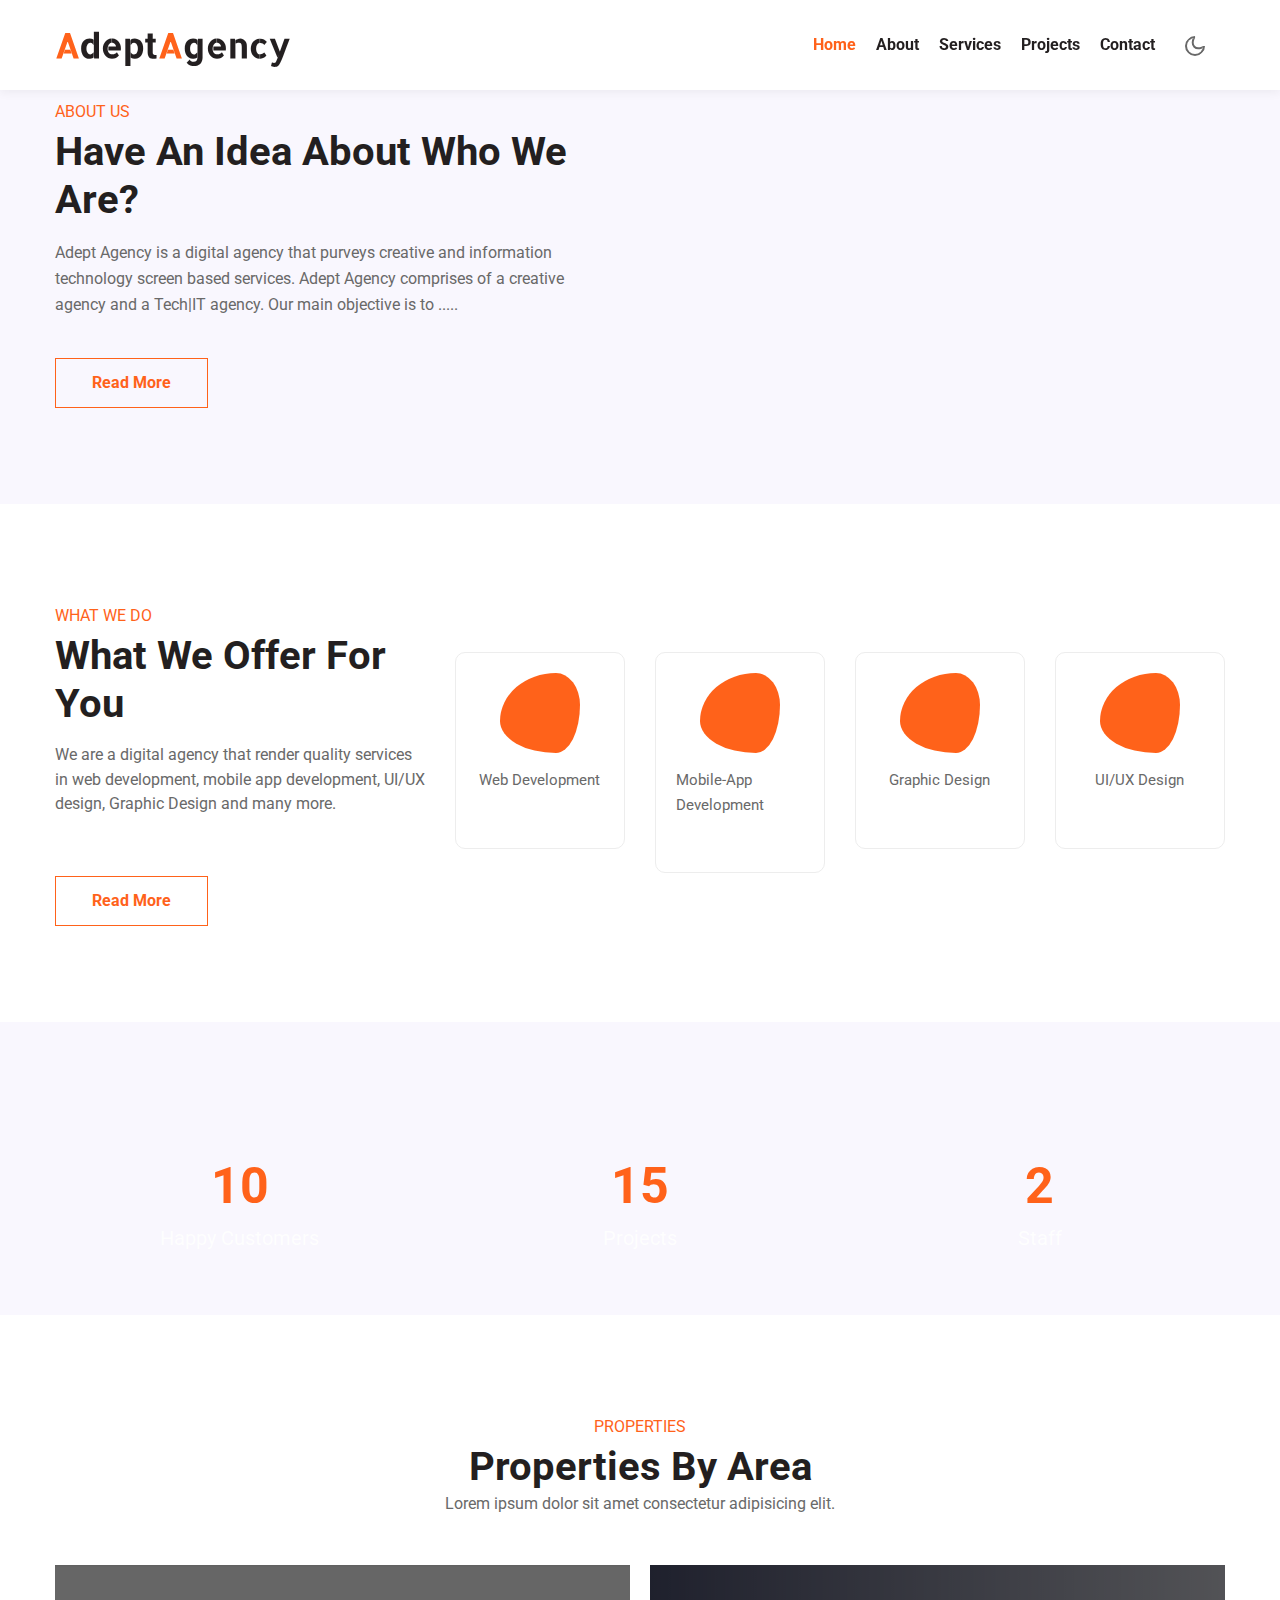
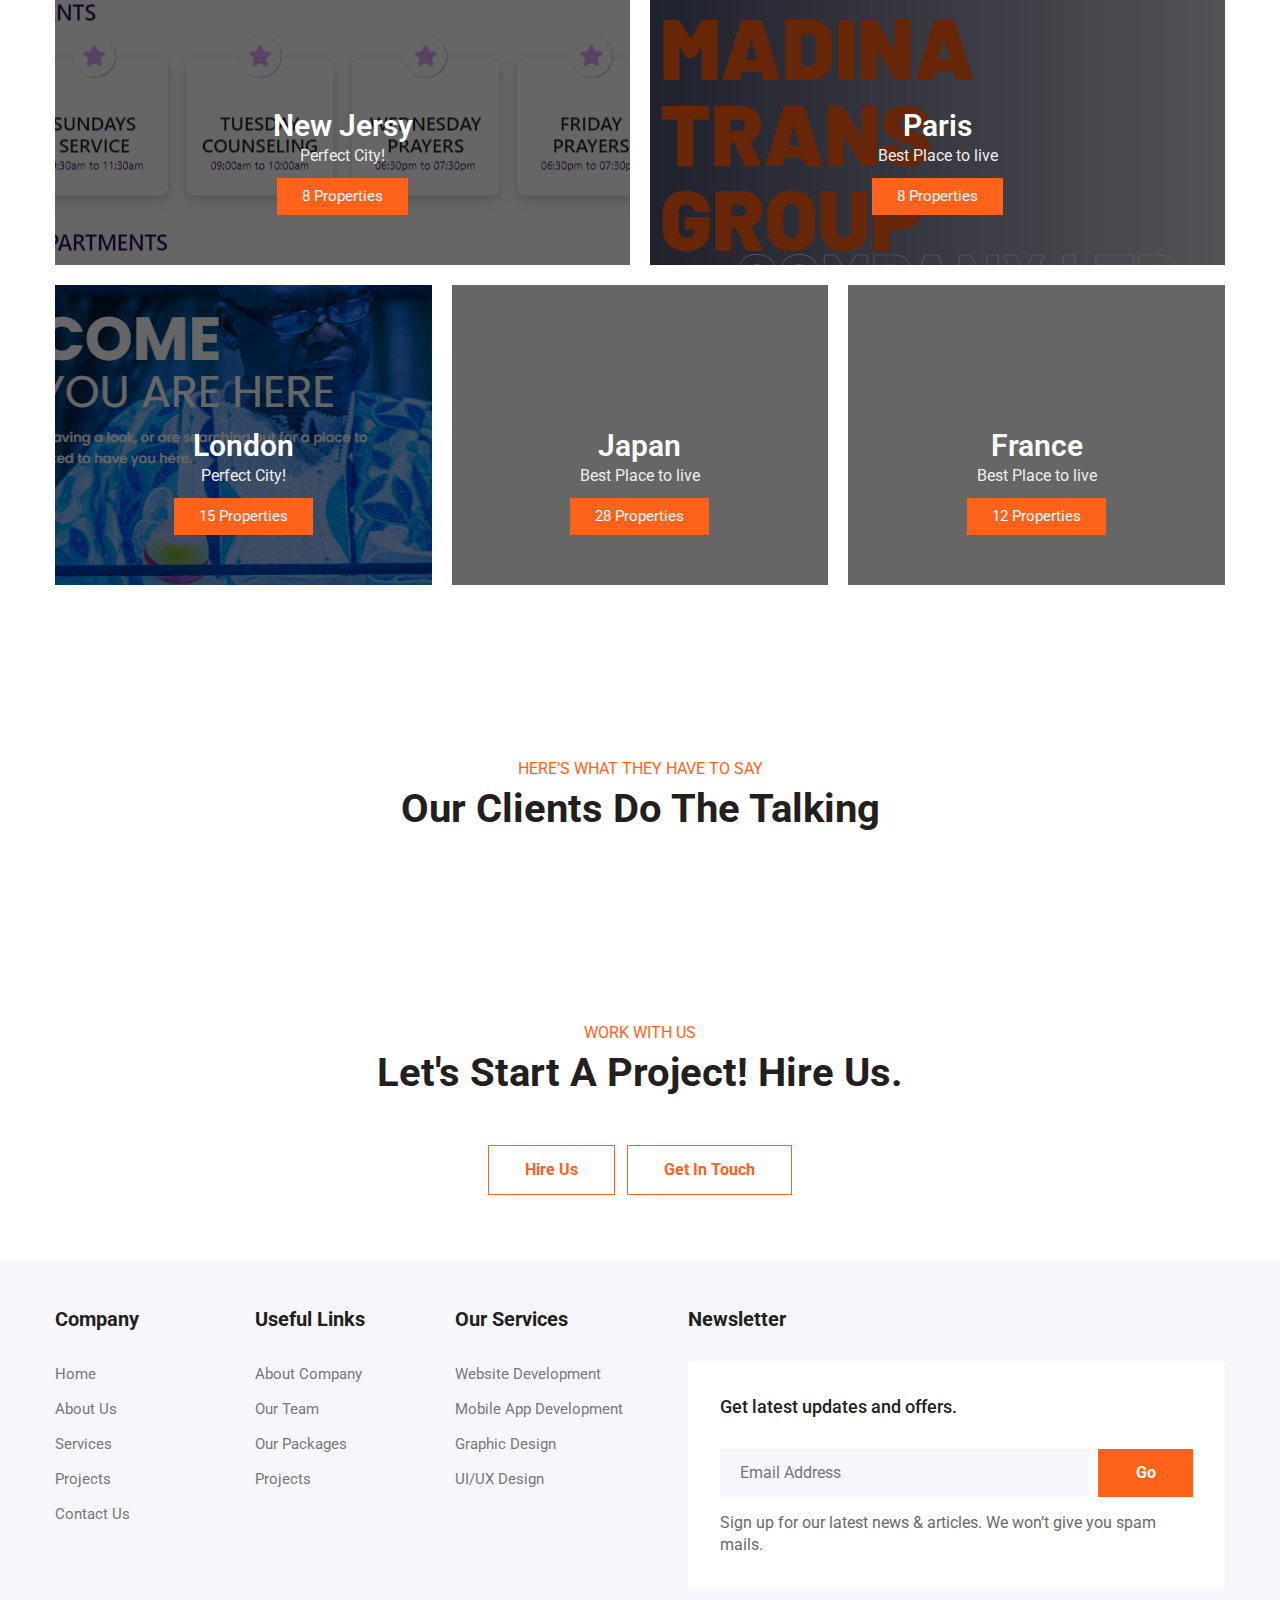
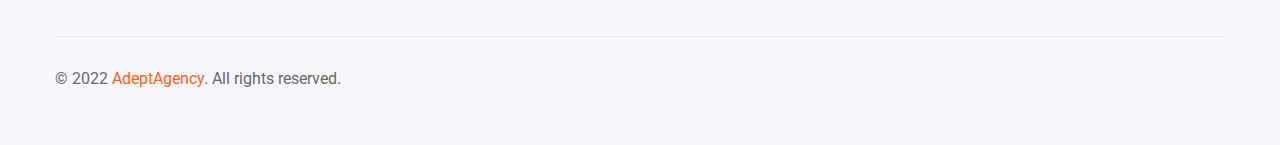
==== commit 4e8e5a81: "worked alot more and also worked on the Projects page" ====
--- a/index.html
+++ b/index.html
@@ -4,7 +4,6 @@
 -->
 <!doctype html>
 <html lang="en">
-
 <head>
   <!-- Required meta tags -->
   <meta charset="utf-8">
@@ -16,10 +15,9 @@
   <!-- google fonts -->
   <!-- Template CSS -->
   <link rel="stylesheet" href="assets/css/style-starter.css">
-  <!-- Template CSS -->
+  <!-- Custom Styles CSS -->
   <link rel="stylesheet" href="./assets/css/custom-styles.css">
 </head>
-
 <body>
   <!--header-->
   <header id="site-header" class="fixed-top">
@@ -51,7 +49,9 @@
             <li class="nav-item">
               <a class="nav-link" href="services.html">Services</a>
             </li>
-
+            <li class="nav-item">
+              <a class="nav-link" href="projects.html">Projects</a>
+            </li>
             <li class="nav-item">
               <a class="nav-link" href="contact.html">Contact</a>
             </li>
@@ -220,35 +220,42 @@
           <div class="cwp4-text col-lg-8 mb-lg-0 mb-5">
             <div class="row">
               <div class="cwp4-image col-md-6 col-lg-3">
-                <div class="grids4-info">
-                  <a href="#"><img src="assets/images/services-images/web-dev.png" class="img-fluid" alt=""></a>
-                  <div class="info-bg">
-                    <h5><a href="#">Website Development</a></h5>
-                  </div>
-              </div>
+                <div class="card custom-card">
+                  <div class="card-body">
+                    <span class="custom-what-we-do-icon-box">
+                      <i class="fa fa-laptop-o custom-what-we-do-icon"></i>
+                    </span>
+                    <p style="font-size: 15px;">Web Development</p>
+                  </div>
+                </div>
             </div>
             <div class="cwp4-image col-md-6 col-lg-3">
-              <div class="grids4-info">
-                <a href="#"><img src="assets/images/services-images/mobile-app.jpg" class="img-fluid" alt=""></a>
-                <div class="info-bg">
-                  <h5><a href="#">Mobile App Development</a></h5>
-                </div>
-              </div>
-            </div>
-
+              <div class="card custom-card">
+                  <div class="card-body">
+                    <span class="custom-what-we-do-icon-box">
+                      <i class="fa fa-mobile custom-what-we-do-icon"></i>
+                    </span>
+                    <p style="font-size: 15px;">Mobile-App Development</p>
+                  </div>
+              </div>
+            </div>
             <div class="cwp4-image col-md-6 col-lg-3">
-              <div class="grids4-info">
-                <a href="#"><img src="assets/images/services-images/graphic-desgn.jpg" class="img-fluid" alt=""></a>
-                <div class="info-bg">
-                  <h5><a href="#">Graphic Design</a></h5>
-                </div>
-            </div>
+              <div class="card custom-card">
+                <div class="card-body">
+                  <span class="custom-what-we-do-icon-box">
+                    <i class="fa fa-palette custom-what-we-do-icon"></i>
+                  </span>
+                  <p style="font-size: 15px;">Graphic Design</p>
+                </div>
+              </div>
             </div>
             <div class="cwp4-image col-md-6 col-lg-3">
-              <div class="grids4-info">
-                <a href="#"><img src="assets/images/services-images/ui-ux.png" class="img-fluid" alt=""></a>
-                <div class="info-bg">
-                  <h5><a href="#">UI/UX Design</a></h5>
+              <div class="card custom-card">
+                <div class="card-body">
+                  <span class="custom-what-we-do-icon-box">
+                    <i class="fa fa-chart custom-what-we-do-icon"></i>
+                  </span>
+                  <p style="font-size: 15px;">UI/UX Design</p>
                 </div>
               </div>
             </div>
@@ -331,7 +338,7 @@
         </div>
       </div>
     </div>
-  </section> -->
+  </section>
   <!--//grids2-->
 
   <!-- testimonials -->
@@ -499,6 +506,7 @@
                     <li><a href="about.html">About Company</a></li>
                     <li><a href="about.html">Our Team</a></li>
                     <li><a href="services.html">Our Packages</a></li>
+                    <li class="nav-item"><a class="nav-link" href="projects.html">Projects</a></li>
                   </ul>
                 </div>
                 <div class="col-md-4 column mt-md-0 mt-4">
--- a/assets/css/style-starter.css
+++ b/assets/css/style-starter.css
@@ -15941,8 +15941,7 @@
   font-weight: normal;
 }
 
-.w3l-how-grids-3 .grid-bg1 {
-  background: url(../images/banner2.jpg) no-repeat center;
+.w3l-how-grids-3 .grid-bg1, .grid-bg2, .grid-bg3, .grid-bg4, .grid-bg5 {
   background-size: cover;
   -webkit-background-size: cover;
   -moz-background-size: cover;
@@ -15956,64 +15955,24 @@
   z-index: 1;
 }
 
+.w3l-how-grids-3 .grid-bg1 {
+  background: url(../images/projects/life-spring-chapel.png) no-repeat center;
+}
+
 .w3l-how-grids-3 .grid-bg2 {
-  background: url(../images/banner4.jpg) no-repeat center;
-  background-size: cover;
-  -webkit-background-size: cover;
-  -moz-background-size: cover;
-  -o-background-size: cover;
-  -ms-background-size: cover;
-  padding: 50px 30px;
-  min-height: 300px;
-  display: grid;
-  align-content: end;
-  position: relative;
-  z-index: 1;
+  background: url(../images/projects/madina-trans.png) no-repeat center;
 }
 
 .w3l-how-grids-3 .grid-bg3 {
-  background: url(../images/g1.jpg) no-repeat center;
-  background-size: cover;
-  -webkit-background-size: cover;
-  -moz-background-size: cover;
-  -o-background-size: cover;
-  -ms-background-size: cover;
-  padding: 50px 30px;
-  min-height: 300px;
-  display: grid;
-  align-content: end;
-  position: relative;
-  z-index: 1;
+  background: url(../images/projects/hsrcag.png) no-repeat center;
 }
 
 .w3l-how-grids-3 .grid-bg4 {
   background: url(../images/g2.jpg) no-repeat center;
-  background-size: cover;
-  -webkit-background-size: cover;
-  -moz-background-size: cover;
-  -o-background-size: cover;
-  -ms-background-size: cover;
-  padding: 50px 30px;
-  min-height: 300px;
-  display: grid;
-  align-content: end;
-  position: relative;
-  z-index: 1;
 }
 
 .w3l-how-grids-3 .grid-bg5 {
   background: url(../images/g3.jpg) no-repeat center;
-  background-size: cover;
-  -webkit-background-size: cover;
-  -moz-background-size: cover;
-  -o-background-size: cover;
-  -ms-background-size: cover;
-  padding: 50px 30px;
-  min-height: 300px;
-  display: grid;
-  align-content: end;
-  position: relative;
-  z-index: 1;
 }
 
 .w3l-how-grids-3 .margin-top {
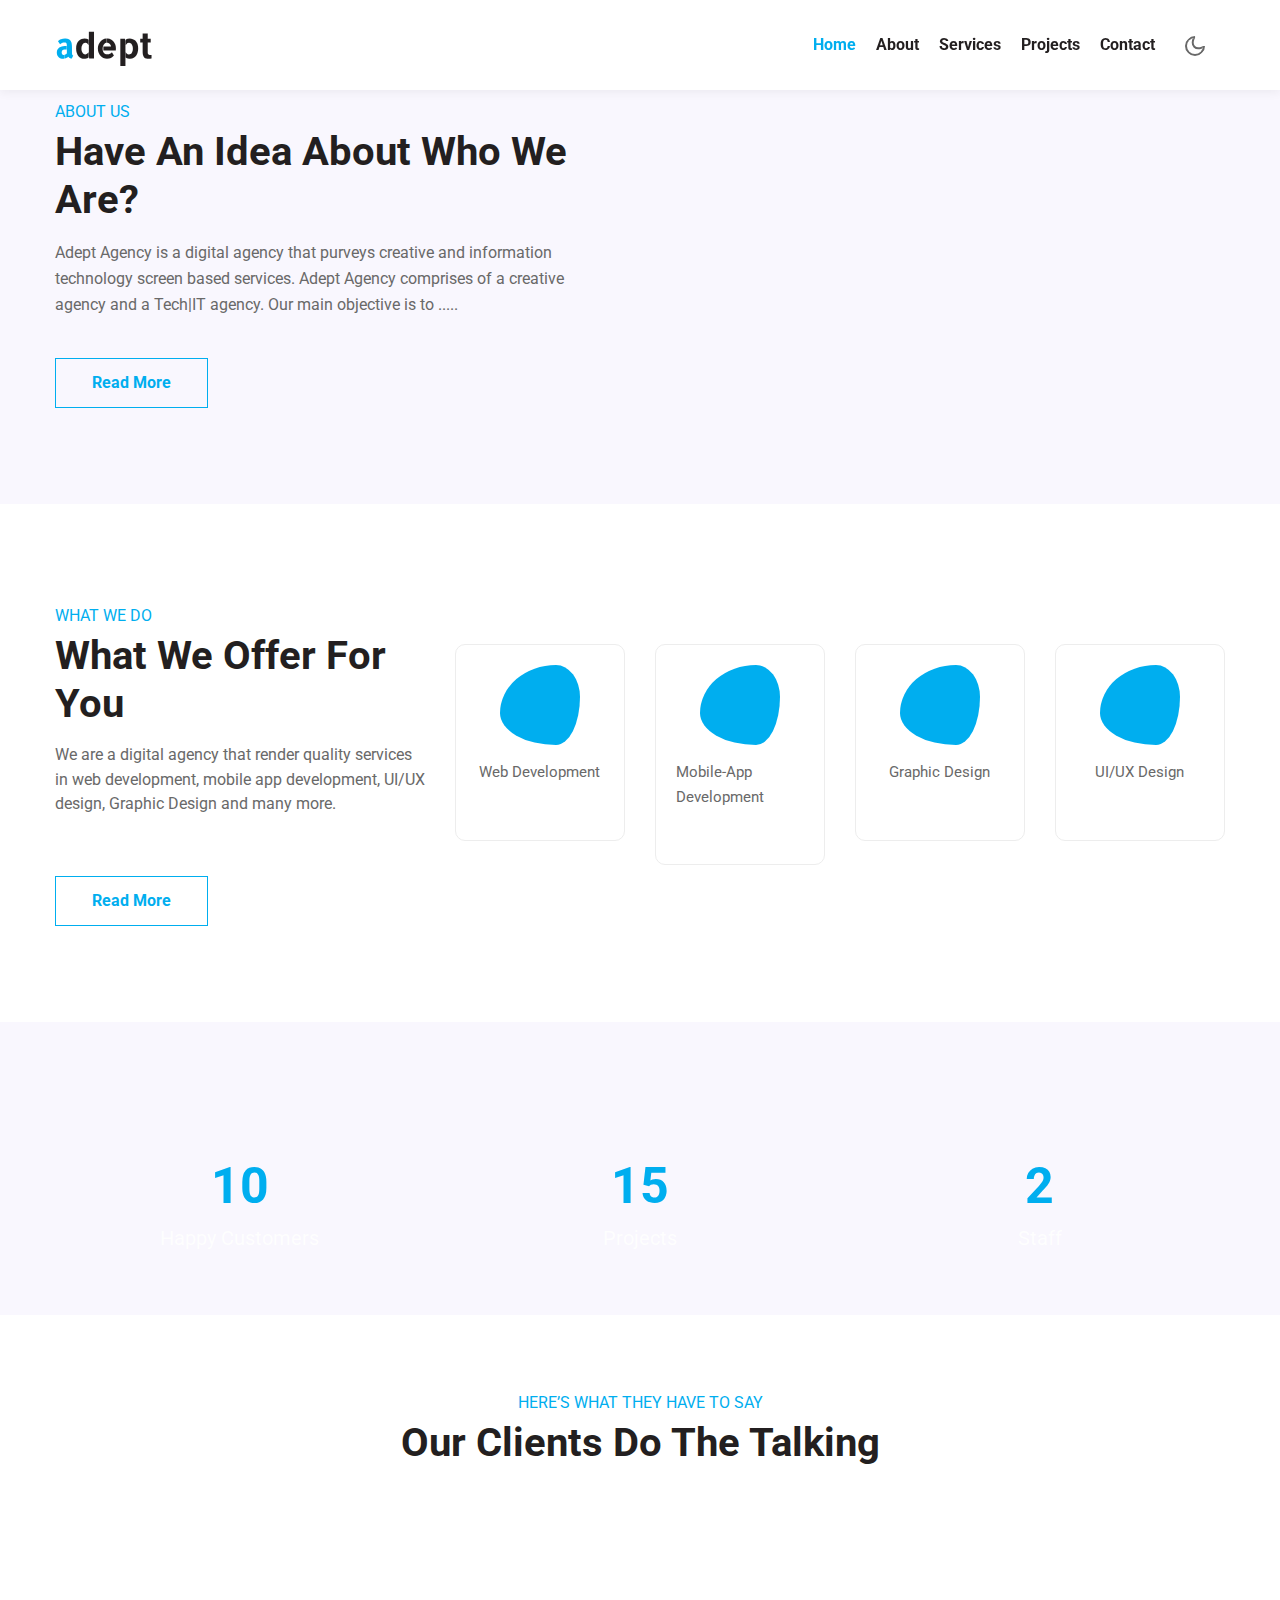
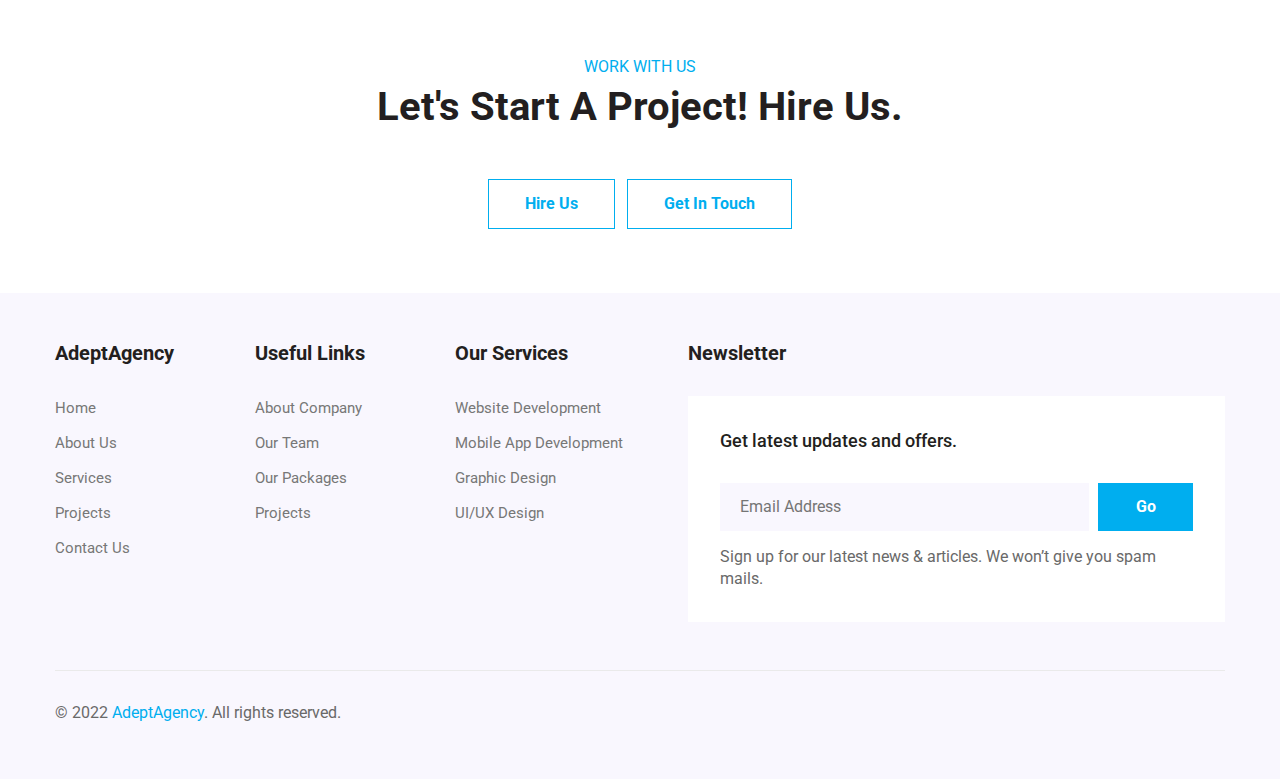
==== commit 12377edb: "Almost done" ====
--- a/index.html
+++ b/index.html
@@ -24,7 +24,7 @@
     <div class="container">
       <nav class="navbar navbar-expand-lg stroke">
         <h1><a class="navbar-brand mr-lg-5" href="index.html">
-            <span>A</span>dept<span>A</span>gency
+            <span>a</span>dept
           </a></h1>
         <!-- if logo is image enable this   
       <a class="navbar-brand" href="#index.html">
@@ -86,8 +86,8 @@
               <div class="banner-info">
                 <div class="container">
                   <div class="banner-info-bg text-left">
-                    <p>Quality Products</p>
-                    <h5>Progressive spaces for a better living</h5>
+                    <p>AKWAABA</p>
+                    <h5>Welcome to AdeptAgency</h5>
                     <a href="about.html" class="btn btn-white">Read More</a>
                   </div>
                 </div>
@@ -97,7 +97,7 @@
                   <h4 class="number-b">1</h4>
                 </div>
                 <div class="banhny-w3grids-1">
-                  <h4><a href="#" class="hnys-title">The better way to meet your business needs.</a></h4>
+                  <h4><a href="#" class="hnys-title">A serene Tech ARTmosphere.</a></h4>
                 </div>
               </div>
             </div>
@@ -109,7 +109,7 @@
               <div class="banner-info">
                 <div class="container">
                   <div class="banner-info-bg text-left">
-                    <p>Dream Home</p>
+                    <p>Best of service</p>
                     <h5>Everyone Deserves The Best Of Technology Services</h5>
                     <a href="about.html" class="btn btn-white">Read More</a>
                   </div>
@@ -120,7 +120,7 @@
                   <h4 class="number-b">2</h4>
                 </div>
                 <div class="banhny-w3grids-1">
-                  <h4><a href="#" class="hnys-title">The Only Realtor You Will Ever Want.</a></h4>
+                  <h4><a href="#" class="hnys-title">Service You Deserve. People You Trust.</a></h4>
                 </div>
               </div>
             </div>
@@ -132,8 +132,8 @@
               <div class="banner-info">
                 <div class="container">
                   <div class="banner-info-bg text-left">
-                    <p>Better living</p>
-                    <h5>Progressive spaces for a better living</h5>
+                    <p>Uniqueness</p>
+                    <h5>Agile Software Development</h5>
                     <a href="about.html" class="btn btn-white">Read More</a>
                   </div>
                 </div>
@@ -143,7 +143,7 @@
                   <h4 class="number-b">3</h4>
                 </div>
                 <div class="banhny-w3grids-1">
-                  <h4><a href="#" class="hnys-title">Service You Deserve. People You Trust.</a></h4>
+                  <h4><a href="#" class="hnys-title">Agile: our ability to deliver work quickly and faster.</a></h4>
                 </div>
               </div>
             </div>
@@ -155,8 +155,8 @@
               <div class="banner-info">
                 <div class="container">
                   <div class="banner-info-bg text-left">
-                    <p>Dream Home</p>
-                    <h5>Everyone Deserves the Opportunity of Home</h5>
+                    <p></p>
+                    <h5>Quality and Robust Software Products</h5>
                     <a href="about.html" class="btn btn-white">Read More</a>
                   </div>
                 </div>
@@ -166,7 +166,7 @@
                   <h4 class="number-b">4</h4>
                 </div>
                 <div class="banhny-w3grids-1">
-                  <h4><a href="#" class="hnys-title">The better way to buy real estate.</a></h4>
+                  <h4><a href="#" class="hnys-title">Partnership with us is the great choice.</a></h4>
                 </div>
               </div>
             </div>
@@ -219,7 +219,7 @@
           </div>
           <div class="cwp4-text col-lg-8 mb-lg-0 mb-5">
             <div class="row">
-              <div class="cwp4-image col-md-6 col-lg-3">
+              <div class="cwp4-image col-md-6 col-lg-3 mb-3">
                 <div class="card custom-card">
                   <div class="card-body">
                     <span class="custom-what-we-do-icon-box">
@@ -229,7 +229,7 @@
                   </div>
                 </div>
             </div>
-            <div class="cwp4-image col-md-6 col-lg-3">
+            <div class="cwp4-image col-md-6 col-lg-3 mb-3">
               <div class="card custom-card">
                   <div class="card-body">
                     <span class="custom-what-we-do-icon-box">
@@ -239,7 +239,7 @@
                   </div>
               </div>
             </div>
-            <div class="cwp4-image col-md-6 col-lg-3">
+            <div class="cwp4-image col-md-6 col-lg-3 mb-3">
               <div class="card custom-card">
                 <div class="card-body">
                   <span class="custom-what-we-do-icon-box">
@@ -249,7 +249,7 @@
                 </div>
               </div>
             </div>
-            <div class="cwp4-image col-md-6 col-lg-3">
+            <div class="cwp4-image col-md-6 col-lg-3 mb-3">
               <div class="card custom-card">
                 <div class="card-body">
                   <span class="custom-what-we-do-icon-box">
@@ -290,57 +290,6 @@
     </section>
     <!-- //stats -->
 
-  <!--/grids2-->
-  <section class="w3l-how-grids-3 py-5" id="how">
-    <div class="container py-md-5">
-      <div class="w3l-header mb-md-5 mb-4 text-center">
-        <h6 class="sub-title">Properties</h6>
-        <h3 class="hny-title">Properties By Area</h3>
-        <p class="">Lorem ipsum dolor sit amet consectetur adipisicing elit.</p>
-      </div>
-      <div class="d-grid grid-col-2 grid-element-9">
-        <div class="left-grid-ele-9 grid-bg1">
-          <div class="sub-wid-grid-9">
-            <h4 class="text-grid-9"><a href="#">New Jersy</a></h4>
-            <p class="sub-para">Perfect City!</p>
-            <span>8 properties</span>
-          </div>
-        </div>
-        <div class="left-grid-ele-9 grid-bg2">
-          <div class="sub-wid-grid-9">
-            <h4 class="text-grid-9"><a href="#">Paris</a></h4>
-            <p class="sub-para">Best Place to live</p>
-            <span>8 properties</span>
-          </div>
-        </div>
-      </div>
-      <div class="d-grid grid-col-3 grid-element-9 margin-top">
-        <div class="left-grid-ele-9 grid-bg3">
-          <div class="sub-wid-grid-9">
-            <h4 class="text-grid-9"><a href="#">London</a></h4>
-            <p class="sub-para">Perfect City!</p>
-            <span>15 properties</span>
-          </div>
-        </div>
-        <div class="left-grid-ele-9 grid-bg4">
-          <div class="sub-wid-grid-9">
-            <h4 class="text-grid-9"><a href="#">Japan</a></h4>
-            <p class="sub-para">Best Place to live</p>
-            <span>28 properties</span>
-          </div>
-        </div>
-        <div class="left-grid-ele-9 grid-bg5">
-          <div class="sub-wid-grid-9">
-            <h4 class="text-grid-9"><a href="#">France</a></h4>
-            <p class="sub-para">Best Place to live</p>
-            <span>12 properties</span>
-          </div>
-        </div>
-      </div>
-    </div>
-  </section>
-  <!--//grids2-->
-
   <!-- testimonials -->
   <section class="w3l-clients" id="clients">
     <!-- /grids -->
@@ -491,7 +440,7 @@
             <div class="col-lg-6 column">
               <div class="row">
                 <div class="col-md-4 column">
-                  <h3>Company</h3>
+                  <h3>AdeptAgency</h3>
                   <ul class="footer-gd-16">
                     <li><a href="index.html">Home</a></li>
                     <li><a href="about.html">About Us</a></li>
--- a/assets/css/style-starter.css
+++ b/assets/css/style-starter.css
@@ -2796,7 +2796,6 @@
   color: #fff;
   background-color: var(--primary-color);
   border-color: var(--primary-color);
-  box-shadow: 0 0 0 0.2rem rgba(255, 98, 26, 0.69);
 }
 
 .btn-primary:focus,
@@ -2804,7 +2803,6 @@
   color: #fff;
   background-color: var(--primary-color);
   border-color: var(--primary-color);
-  box-shadow: 0 0 0 0.2rem rgba(255, 98, 26, 0.69);
 }
 
 .btn-primary.disabled,
@@ -14098,8 +14096,8 @@
 }
 
 :root {
-  --primary-color: #ff621a;
-  --secondary-color: #ff5100;
+  --primary-color: #00aeef ;
+  --secondary-color: #00aeef;
   --font-color: #696969;
   --bg-color: #fff;
   --heading-color: #231f20;
@@ -14112,11 +14110,11 @@
   --iframe-filter: grayscale(0%);
   --widget-bg: #231f20;
   --icon-color: #fff;
-  --icon-hover-color: #ff621a;
+  --icon-hover-color: #00aeef;
 }
 
 [data-theme="dark"] {
-  --primary-color: #ff621a;
+  --primary-color: #00aeef;
   --secondary-color: #273c66;
   --font-color: #afafaf;
   --bg-color: #0b0d0e;
@@ -14629,7 +14627,7 @@
   padding: 0;
   font-size: 34px;
   font-weight: 700;
-  text-transform: capitalize;
+  text-transform: none;
   color: var(--logo-color);
   font-family: "Allerta Stencil", sans-serif;
 }
@@ -15235,7 +15233,7 @@
 }
 
 .w3l-main-slider .banner-view {
-  background: url(../images/banner1.jpg) no-repeat center;
+  background: url(../images/landing/landing1.jpg) no-repeat center;
   background-size: cover;
   min-height: 100vh;
   position: relative;
